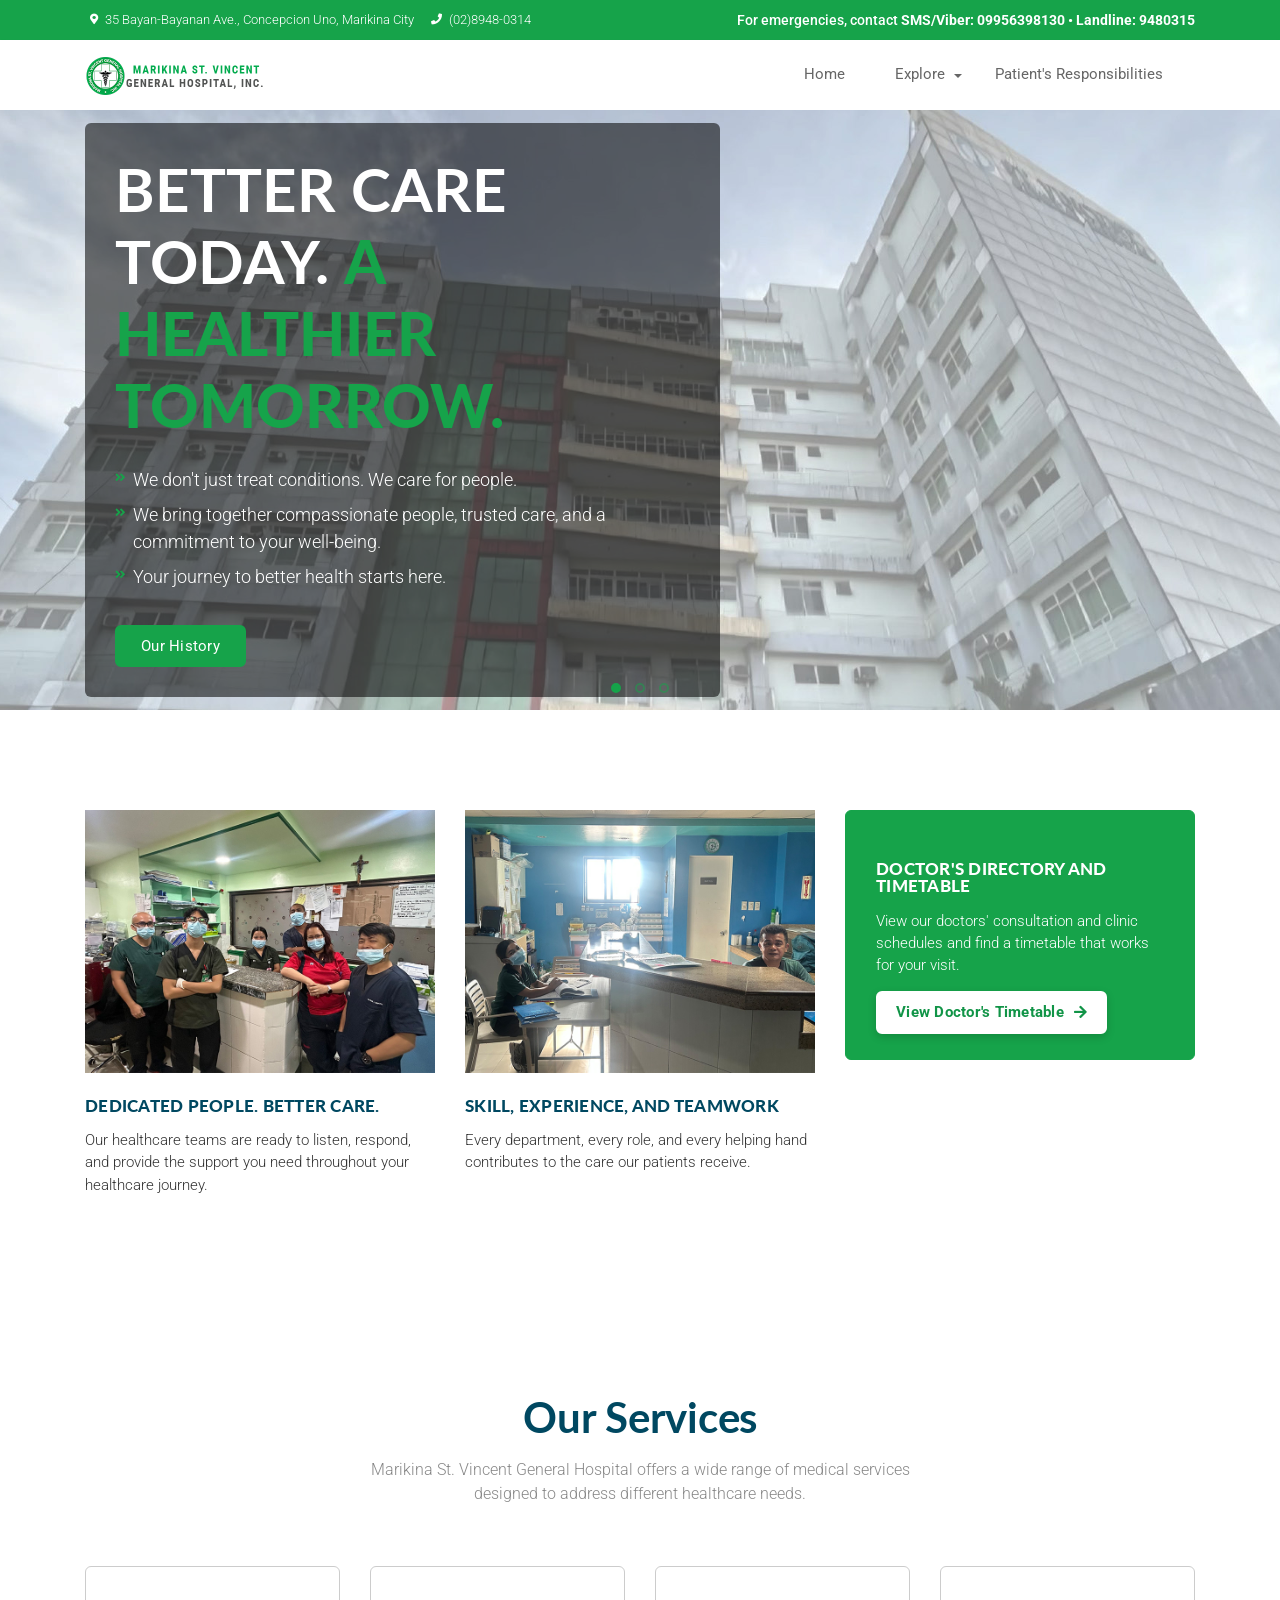
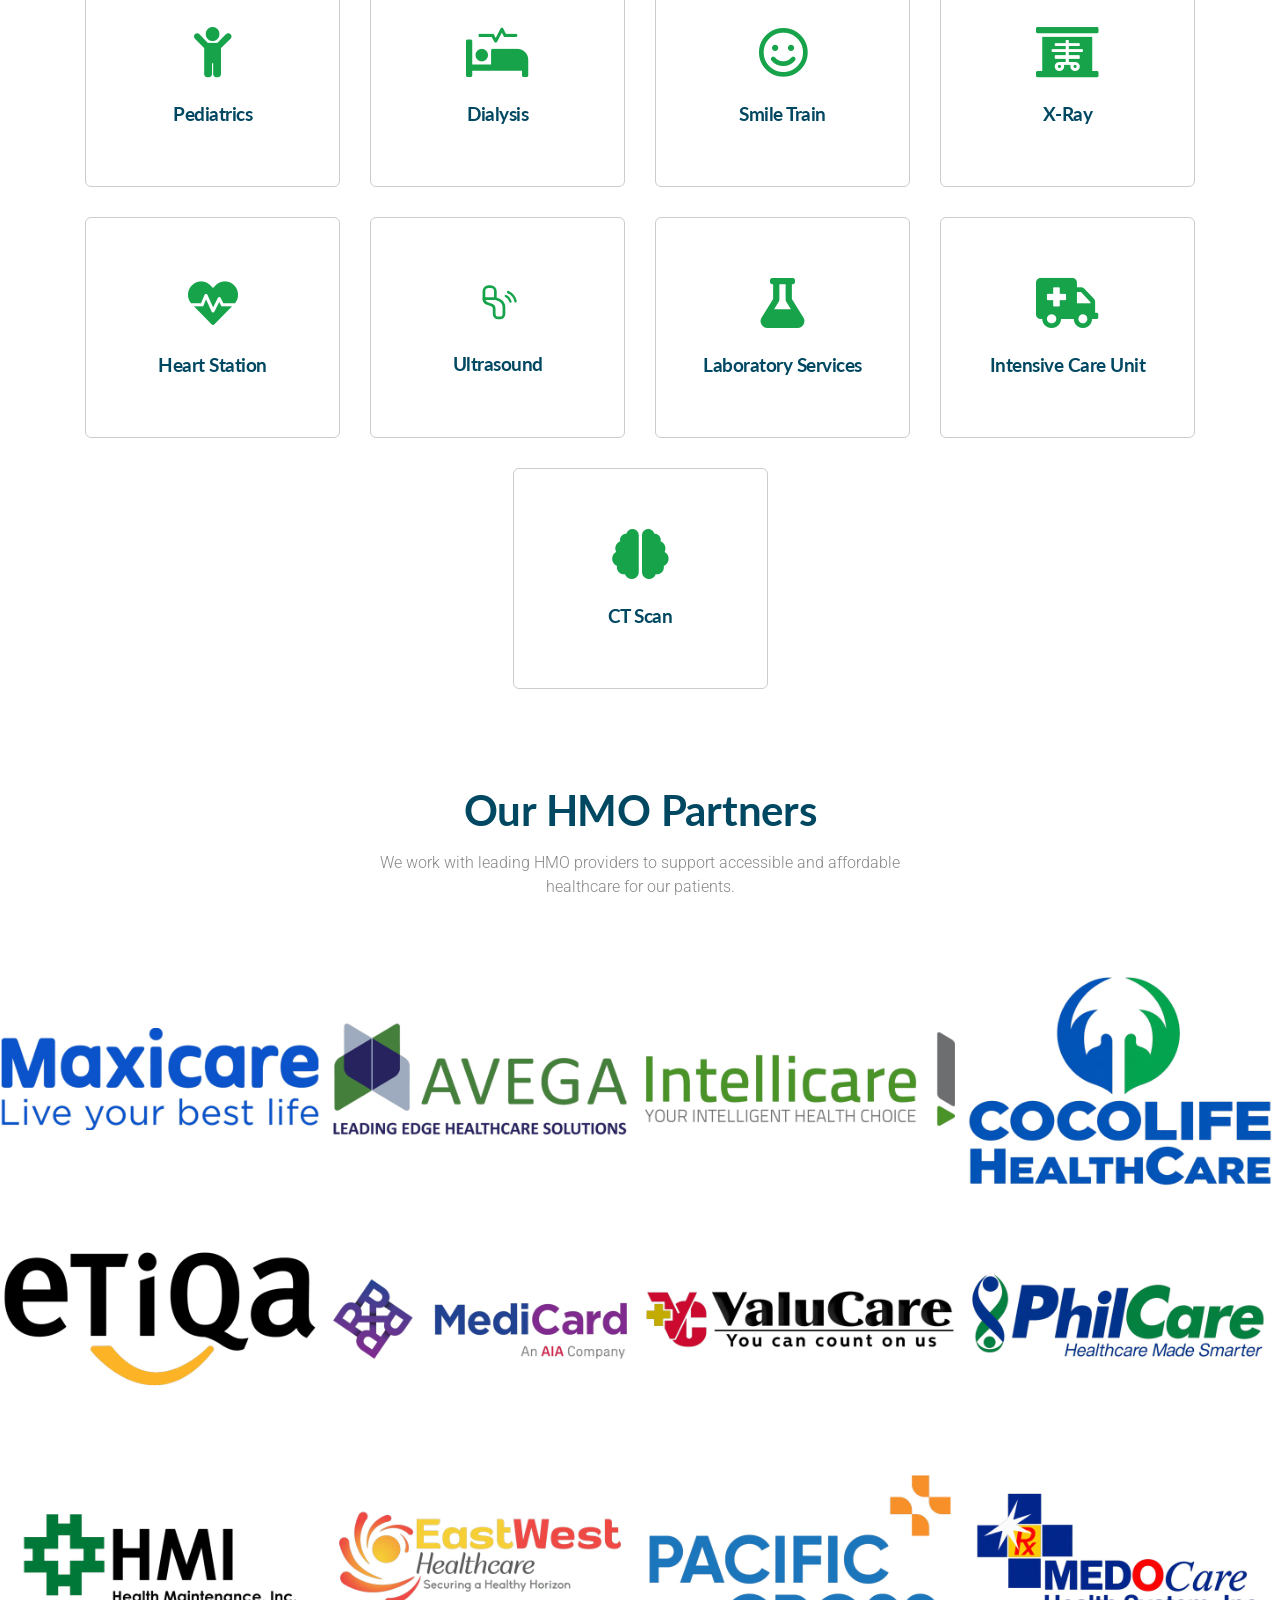
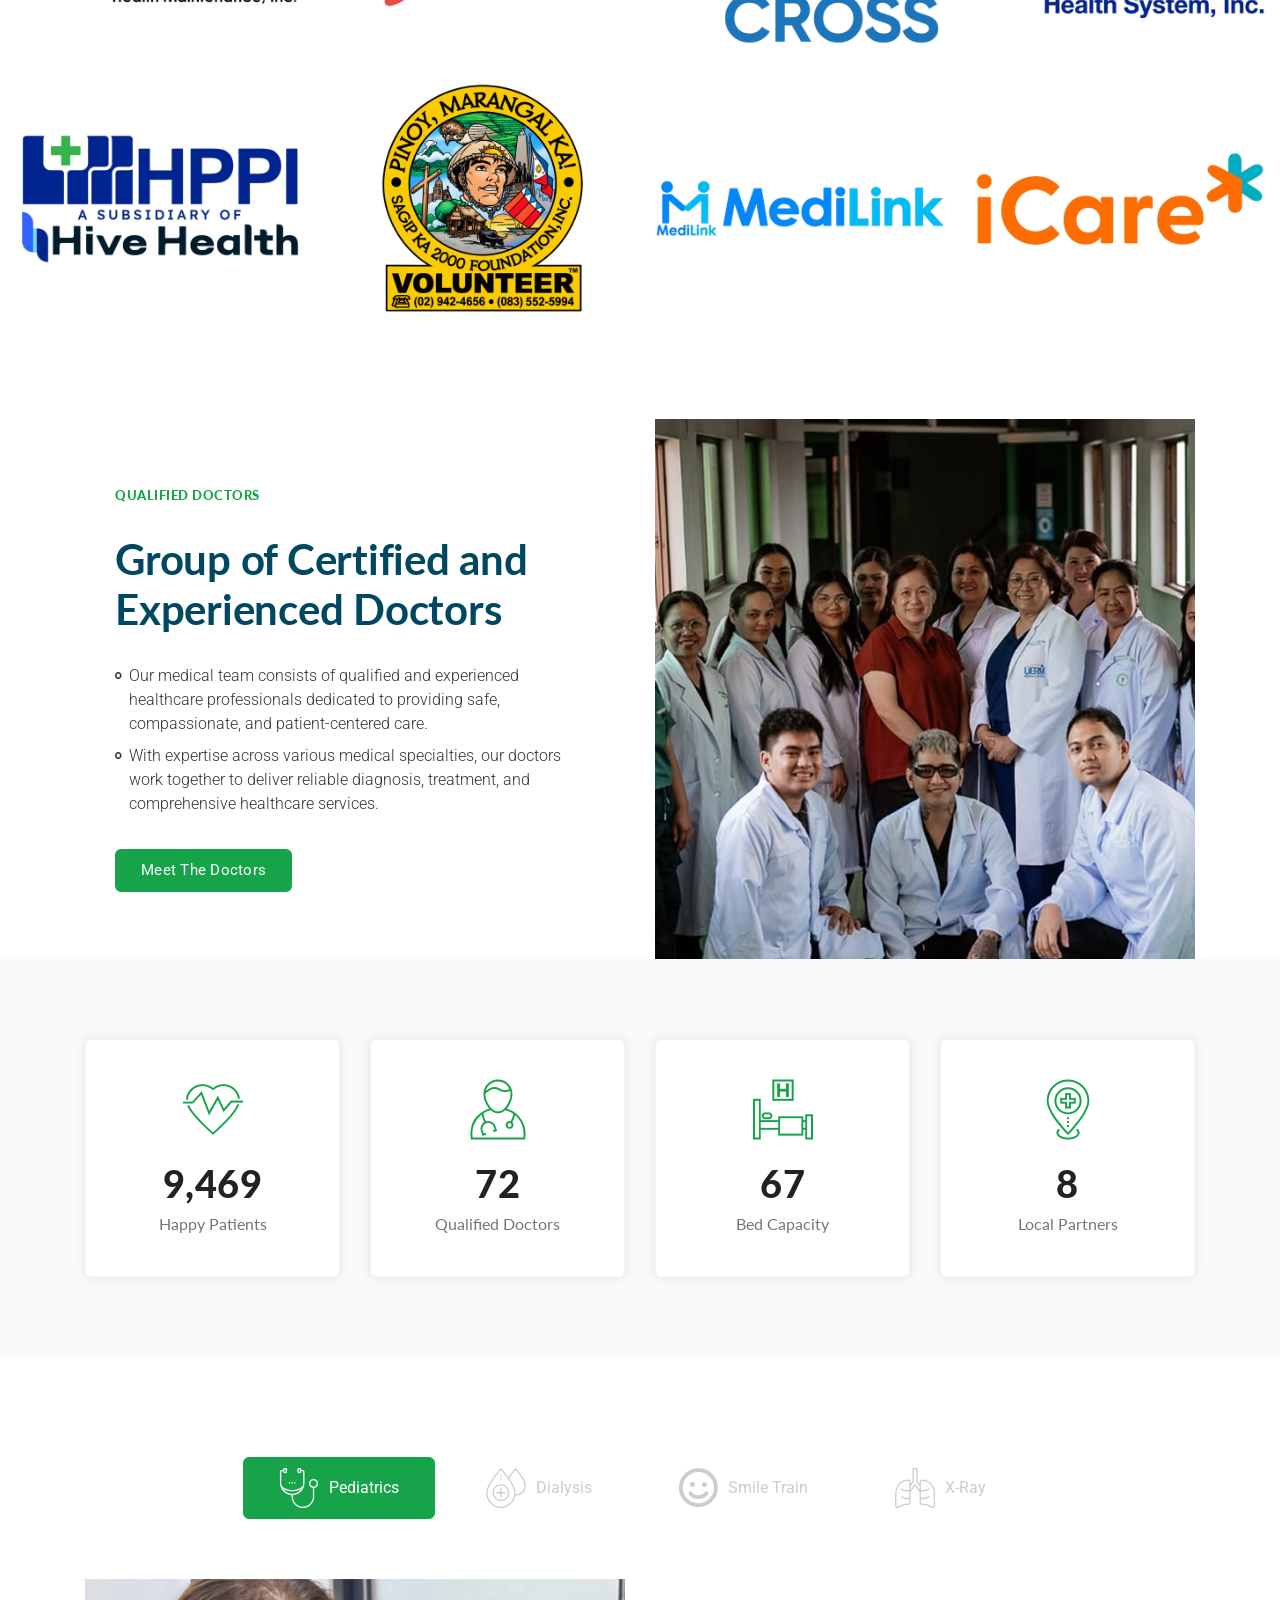
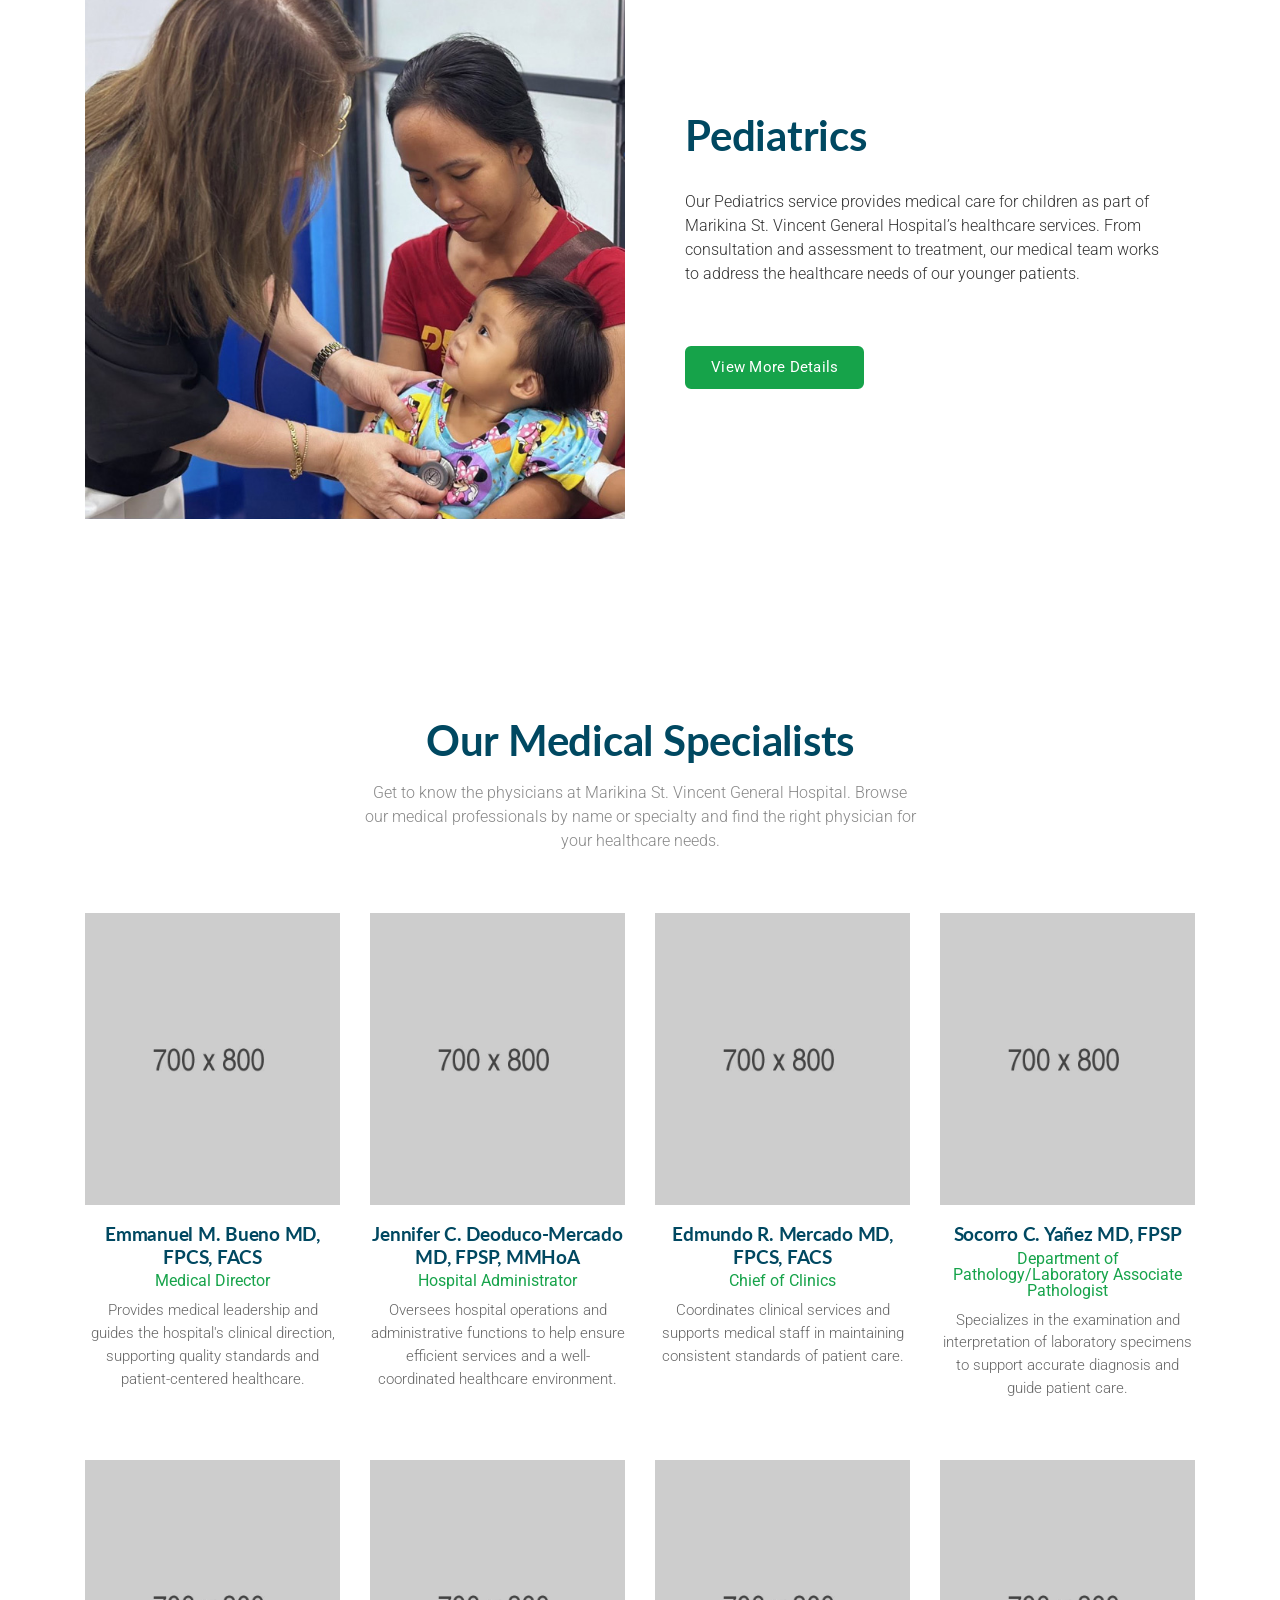
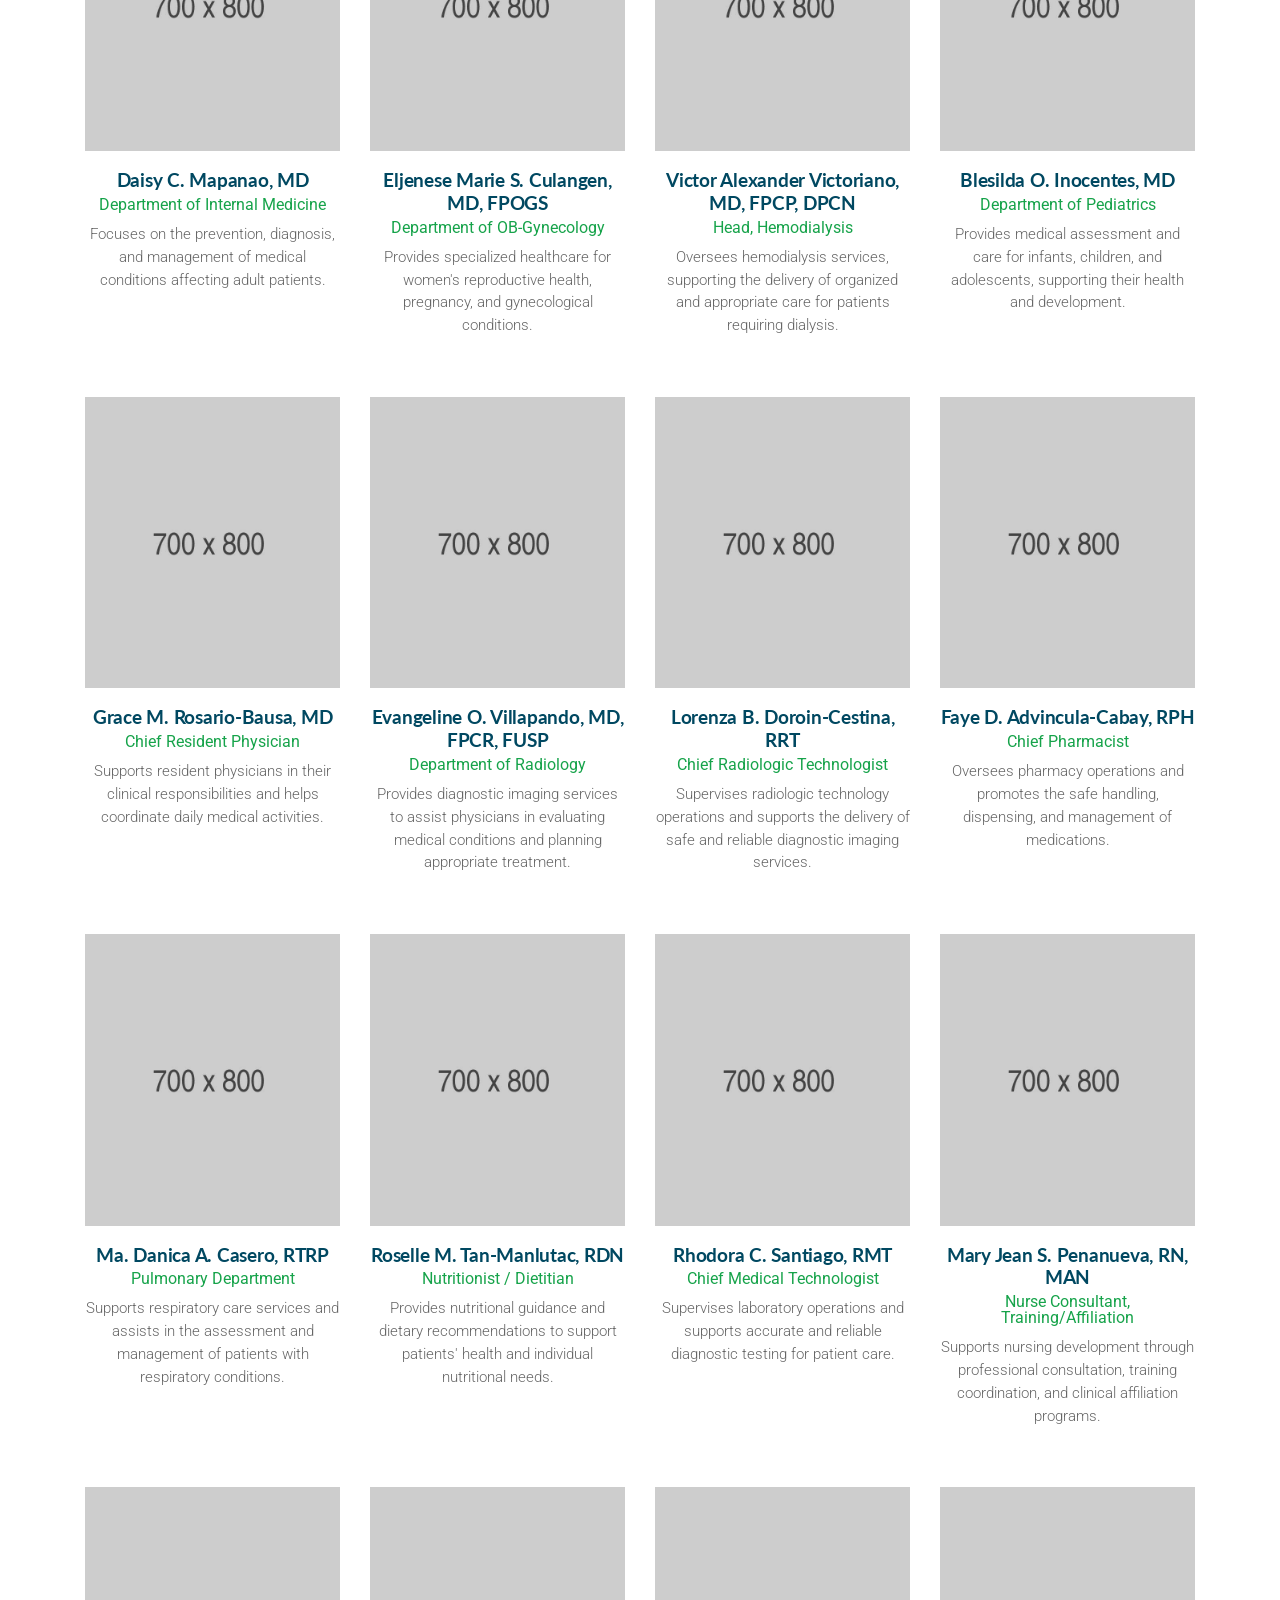
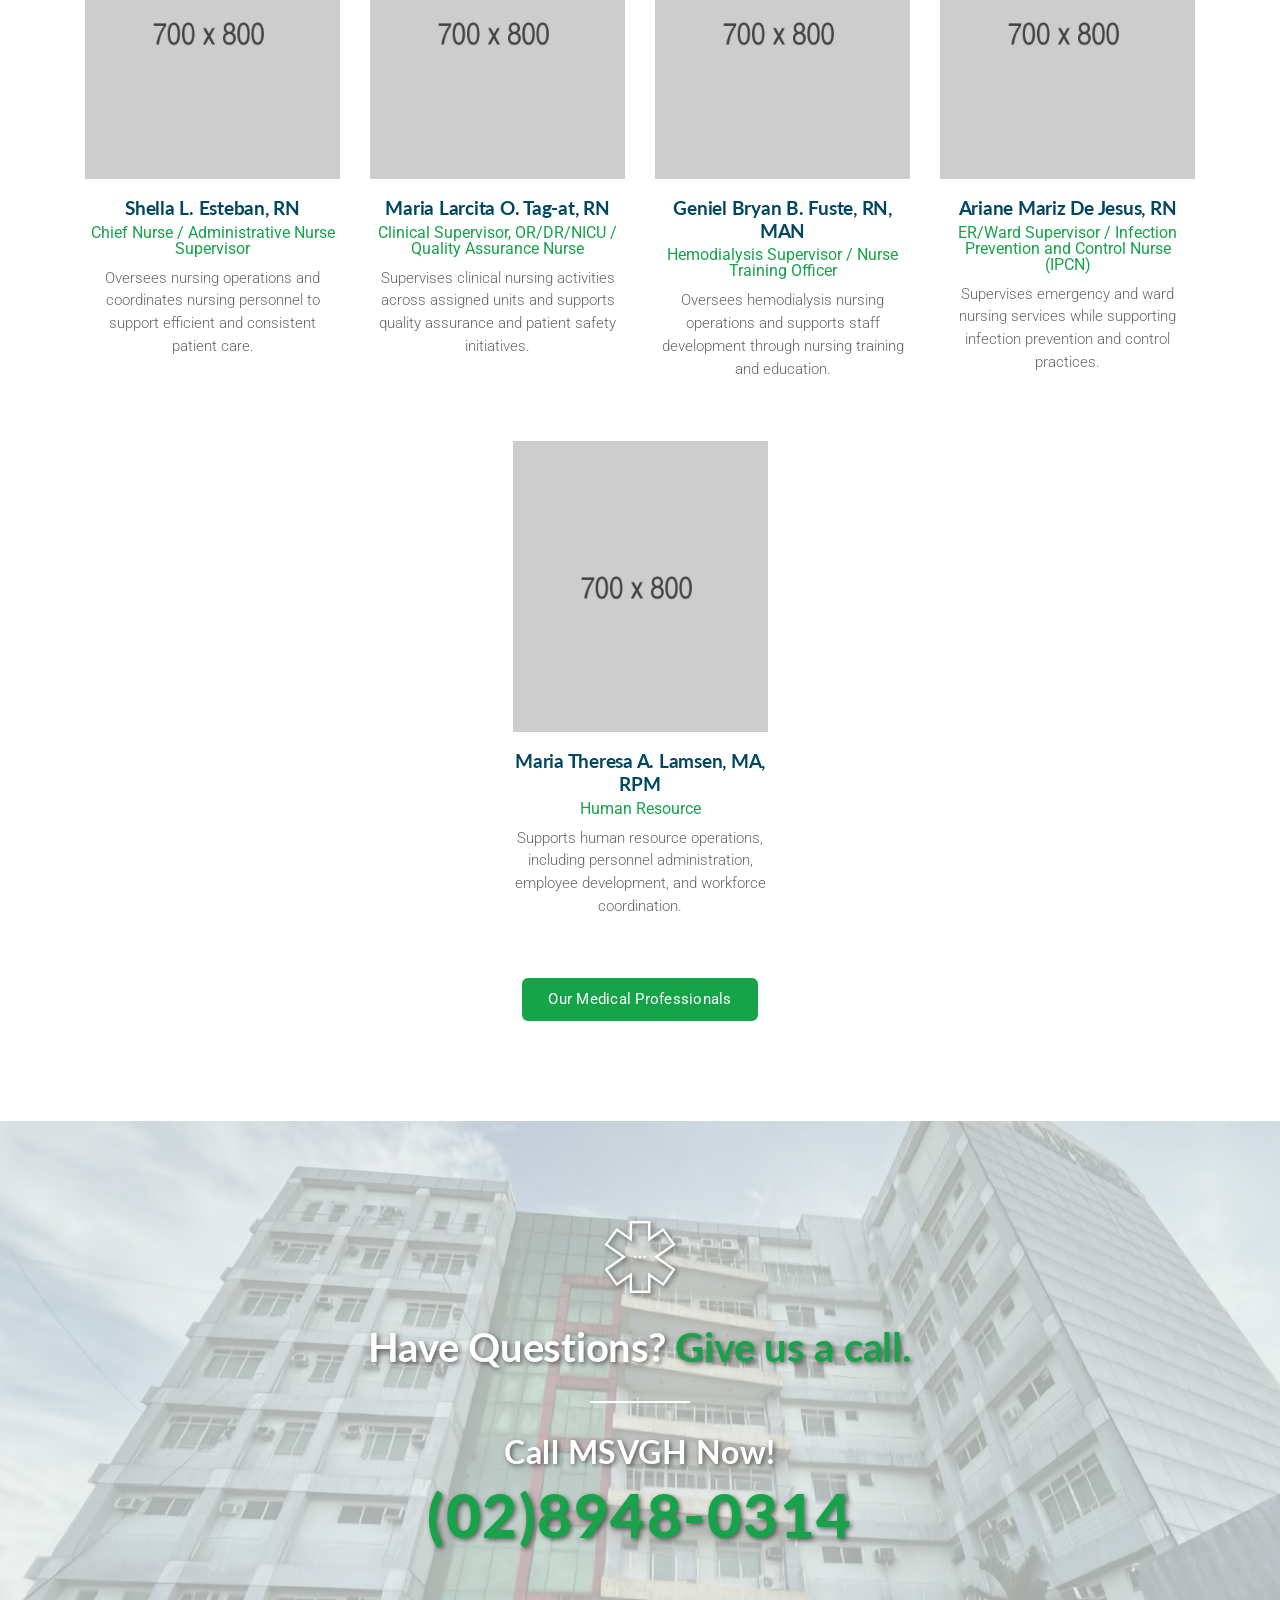
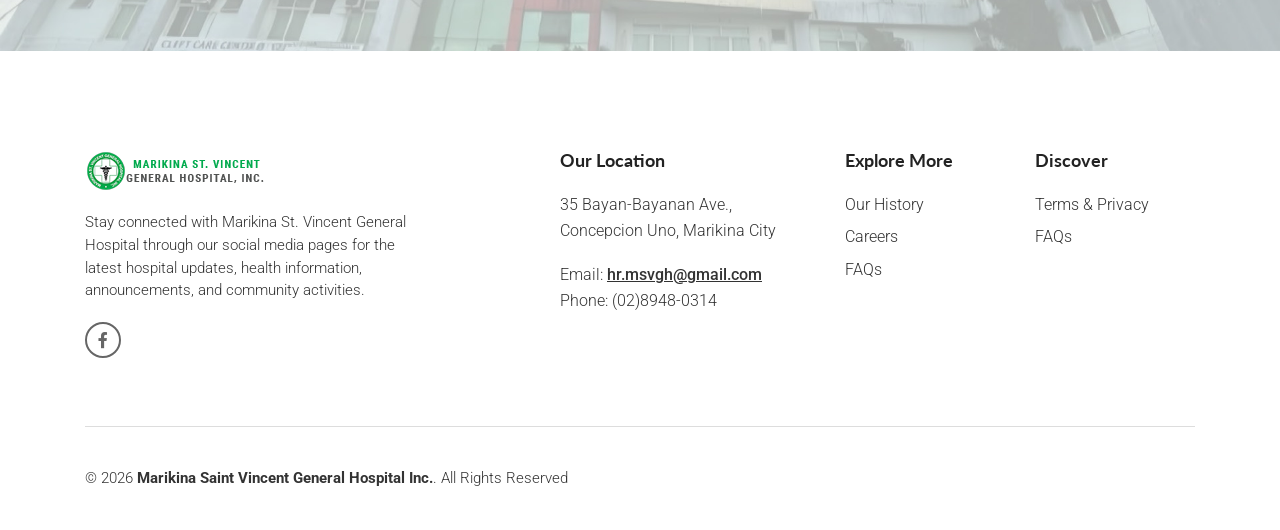
==== index.html @ cf000d10 "V1" ====
<!DOCTYPE html>

<html lang="en">




	<head>

		<meta charset="utf-8">
		<meta http-equiv="X-UA-Compatible" content="IE=edge"/>
		
		<meta name="description" content="Marikina St. Vincent General Hospital Inc. - Quality, affordable, effective, and accessible healthcare in Marikina City.">
		
		<meta name="viewport" content="width=device-width, initial-scale=1.0"/>
				
  		<!-- SITE TITLE -->
		<title>MSVGH - Marikina Saint Vincent General Hospital Inc. Home Page</title>
							
		<!-- FAVICON AND TOUCH ICONS  -->
		<link rel="shortcut icon" href="images/website logo.PNG" type="image/x-icon">
		<link rel="icon" href="images/website logo.PNG" type="image/x-icon">
		<link rel="apple-touch-icon" sizes="152x152" href="images/apple-touch-icon-152x152.png">
		<link rel="apple-touch-icon" sizes="120x120" href="images/apple-touch-icon-120x120.png">
		<link rel="apple-touch-icon" sizes="76x76" href="images/apple-touch-icon-76x76.png">
		<link rel="apple-touch-icon" href="images/apple-touch-icon.png">

		<!-- GOOGLE FONTS -->
		<link href="https://fonts.googleapis.com/css?family=Roboto:300,400,500,700,900" rel="stylesheet"> 	
		<link href="https://fonts.googleapis.com/css?family=Lato:400,700,900" rel="stylesheet"> 

		<!-- BOOTSTRAP CSS -->
		<link href="css/bootstrap.min.css" rel="stylesheet">
				
		<!-- FONT ICONS -->
		<link href="https://use.fontawesome.com/releases/v5.7.2/css/all.css" integrity="sha384-fnmOCqbTlWIlj8LyTjo7mOUStjsKC4pOpQbqyi7RrhN7udi9RwhKkMHpvLbHG9Sr" rel="stylesheet" crossorigin="anonymous">		
		<link href="css/flaticon.css" rel="stylesheet">

		<!-- PLUGINS STYLESHEET -->
		<link href="css/menu.css" rel="stylesheet">	
		<link id="effect" href="css/dropdown-effects/fade-down.css" media="all" rel="stylesheet">
		<link href="css/magnific-popup.css" rel="stylesheet">	
		<link href="css/owl.carousel.min.css" rel="stylesheet">
		<link href="css/owl.theme.default.min.css" rel="stylesheet">
		<link href="css/animate.css" rel="stylesheet">
		<link href="css/jquery.datetimepicker.min.css" rel="stylesheet">
				
		<!-- TEMPLATE CSS -->
		<link href="css/style.css" rel="stylesheet">
		
		<!-- RESPONSIVE CSS -->
		<link href="css/responsive.css" rel="stylesheet"> 
	
	
<style id="msvgh-service-icons">
.sbox-2-icon i,
.sbox-2-icon span,
.sbox-2-icon svg {
    color: #16a34a;
    font-size: 50px;
    line-height: 1;
}
</style>

	
<style id="msvgh-service-box-equal-height">
.sbox-2 {
    height: 221px;
    box-sizing: border-box;
}

.sbox-2-icon svg {
    width: 50px;
    height: 50px;
    display: inline-block;
    vertical-align: middle;
    stroke: currentColor;
}
</style>

	
<style id="msvgh-smile-train-tab-icon-size">
#tab3-list i.far.fa-smile {
    float: left;
    margin-top: -8px;
    margin-right: 10px;
    font-size: 2.5rem;
    line-height: 1 !important;
}
</style>


	<style id="msvgh-timetable-button">
		.abox-4-table .timetable-button {
			display: inline-flex;
			align-items: center;
			justify-content: center;
			gap: 10px;
			padding: 12px 18px;
			background: #ffffff;
			color: #119447 !important;
			border: 2px solid #ffffff;
			border-radius: 6px;
			font-weight: 700;
			text-decoration: none;
			box-shadow: 0 3px 8px rgba(0, 0, 0, 0.16);
			transition: background-color 0.2s ease, color 0.2s ease, transform 0.2s ease, box-shadow 0.2s ease;
		}
		.abox-4-table .timetable-button:hover,
		.abox-4-table .timetable-button:focus {
			background: #087a38;
			color: #ffffff !important;
			border-color: #ffffff;
			transform: translateY(-2px);
			box-shadow: 0 5px 12px rgba(0, 0, 0, 0.22);
		}
		.abox-4-table .timetable-button:focus-visible {
			outline: 3px solid #ffffff;
			outline-offset: 3px;
		}
	</style>

	</head>




	<body>




		<!-- PRELOADER SPINNER
		============================================= -->	
		<div id="loader-wrapper">
			<div id="loader"><div class="loader-inner"></div></div>
		</div>




		<!-- PAGE CONTENT
		============================================= -->	
		<div id="page" class="page">




			<!-- HEADER
			============================================= -->
			<header id="header" class="header">


				<!-- MOBILE HEADER -->
			    <div class="wsmobileheader clearfix">
			    	<a id="wsnavtoggle" class="wsanimated-arrow"><span></span></a>
			    	<span class="smllogo"><img src="images/logo.png" width="180" height="40" alt="mobile-logo"/></span>
			    	<a href="tel:123456789" class="callusbtn"><i class="fas fa-phone"></i></a>
			 	</div>


			 	<!-- HEADER STRIP -->
			 	<div class="headtoppart bg-blue clearfix">
			    	<div class="headerwp clearfix">

			    		<!-- Address -->
			     		<div class="headertopleft">			     			
			        		<div class="address clearfix"><span><i class="fas fa-map-marker-alt"></i>35 Bayan-Bayanan Ave., Concepcion Uno, Marikina City </span> <a href="tel:028948-0314" class="callusbtn"><i class="fas fa-phone"></i>(02)8948-0314</a>
			            	</div>
			     		</div>

			     		<!-- Social Links -->
					    <div class="headertopright">
					    	<a class="googleicon" title="Google" href="#"><i class="fab fa-google"></i> <span class="mobiletext02">Google</span></a>
					        <a class="linkedinicon" title="Linkedin" href="#"><i class="fab fa-linkedin-in"></i> <span class="mobiletext02">Linkedin</span></a>
					        <a class="twittericon" title="Twitter" href="#"><i class="fab fa-twitter"></i> <span class="mobiletext02">Twitter</span></a>
					        <a class="facebookicon" title="Facebook" href="#"><i class="fab fa-facebook-f"></i> <span class="mobiletext02">Facebook</span></a>
				      	</div>

				    </div>
			  	</div>	<!-- END HEADER STRIP -->


			  	<!-- NAVIGATION MENU -->
			  	<div class="wsmainfull menu clearfix">
    				<div class="wsmainwp clearfix">

    					<!-- LOGO IMAGE -->
    					<!-- For Retina Ready displays take a image with double the amount of pixels that your image will be displayed (e.g 360 x 80 pixels) -->
    					<div class="desktoplogo"><a href="index.html"><img src="images/logo.png"  width="180" height="40" alt="header-logo"></a></div>

    					<!-- MAIN MENU -->
      					<nav class="wsmenu clearfix">
        					<ul class="wsmenu-list">


        						<!-- DROPDOWN MENU -->
					        	<li aria-haspopup="true"><a href="index.html">Home </a>
					           		
					          	</li>	<!-- END DROPDOWN MENU -->


					          	<!-- PAGES -->
					          	<li aria-haspopup="true"><a href="#">Explore <span class="wsarrow"></span></a>
            						<div class="wsmegamenu clearfix">
             							<div class="container">
               								<div class="row">

               									<!-- MEGAMENU LINKS -->
               									<ul class="col-lg-3 col-md-12 col-xs-12 link-list">
								                    
								                    <li><a href="index.html">Home</a></li>
								                    <li><a href="history.html">History</a></li>
								                    <li><a href="mission-vision.html">Mission &amp; Vision</a></li>
								                </ul>

								                <!-- MEGAMENU LINKS -->
               									<ul class="col-lg-3 col-md-12 col-xs-12 link-list">
								                    
								                    <li><a href="all-services.html">All Services</a></li>
								                    <li><a href="all-doctors.html">All Doctors</a></li>
								                    <li><a href="doctors-timetable.html">Doctors Timetable</a></li>
								                </ul>

								                <!-- MEGAMENU LINKS -->
               									<ul class="col-lg-3 col-md-12 col-xs-12 link-list">
								                   
								                    <li><a href="accreditations.html">Accreditations</a></li>
								                    <li><a href="applications.html">Applications</a></li>
								                    <li><a href="faqs.html">FAQs</a></li>
								                </ul>

								                <!-- MEGAMENU LINKS -->
               									<ul class="col-lg-3 col-md-12 col-xs-12 link-list">
								                   
								                    <li><a href="contact us.html">Contact Us</a></li>
								                    <li><a href="terms.html">Terms</a></li>
								                </ul>

							                </div>  <!-- End row -->	
							            </div>  <!-- End container -->	
							        </div>  <!-- End wsmegamenu -->	
							    </li>	<!-- END PAGES -->


					          	


					          	

							    
							    <!-- SIMPLE NAVIGATION LINK -->
							    <li class="nl-simple" aria-haspopup="true"><a href="terms.html">Patient's Responsibilities</a></li>

							    <!-- NAVIGATION MENU BUTTON -->
							   


        					</ul>
        				</nav>	<!-- END MAIN MENU -->

    				</div>
    			</div>	<!-- END NAVIGATION MENU -->


			</header>	<!-- END HEADER -->




			<!-- HERO-2
			============================================= -->	
			<section id="hero-2" class="hero-section division">


				<!-- SLIDER -->
				<div class="slider blue-nav">
			    	<ul class="slides">


				     	<!-- SLIDE #1 -->
				      	<li id="slide-1">

					        <!-- Background Image -->
				        	<img src="images/slider/slide-1.jpg" alt="slide-background">

							<!-- Image Caption -->
		       				<div class="caption d-flex align-items-center left-align">
		       					<div class="container">
		       						<div class="row">
		       							<div class="col-md-9 col-lg-7">
		       								<div class="caption-txt">

						       					<!-- Title -->
						       					<h2 class="steelblue-color">BETTER CARE TODAY. <span class="blue-color">A HEALTHIER TOMORROW.</span></h2>

						       					<!-- Option Box #1 -->
												<div class="box-list">							
													<div class="box-list-icon blue-color"><i class="fas fa-angle-double-right"></i></div>
													<p class="p-md">We don't just treat conditions. We care for people.
													</p>						
												</div>

												<!-- Option Box #2 -->
												<div class="box-list">	
													<div class="box-list-icon blue-color"><i class="fas fa-angle-double-right"></i></div>
													<p class="p-md">We bring together compassionate people, trusted care, and a commitment to your well-being.</p>		
												</div>

												<!-- Option Box #3 -->
												<div class="box-list mb-15">	
													<div class="box-list-icon blue-color"><i class="fas fa-angle-double-right"></i></div>
													<p class="p-md">Your journey to better health starts here.
													</p>		
												</div>
									          	
												<!-- Button -->
												<a href="history.html" class="btn btn-blue blue-hover">Our History</a>

											</div>
										</div>
									</div>  <!-- End row -->
								</div>  <!-- End container -->
					        </div>	<!-- End Image Caption -->

					    </li>	<!-- END SLIDE #1 -->


				      	<!-- SLIDE #2 -->
				      	<li id="slide-2">

				        	<!-- Background Image -->
				        	<img src="images/slider/slide-2.jpg" alt="slide-background">

							<!-- Image Caption -->
	        				<div class="caption d-flex align-items-center right-align">
	        					<div class="container">
		       						<div class="row">
		       							<div class="col-md-9 col-lg-7 offset-md-3 offset-lg-5">
		       								<div class="caption-txt">

					        					<!-- Title -->
								         	 	<h2 class="steelblue-color"><span class="blue-color">MORE THAN A TREATMENT.</span> A COMMITMENT TO YOU.</h2>
									          	
									          	<!-- Text -->
												<p class="p-md">Because great healthcare isn't only about treating what's wrong. It's about making people feel seen, understood, and cared for.
												</p>

												

											</div>	
				         				</div>
									</div>  <!-- End row -->
								</div>  <!-- End container -->
					        </div>	<!-- End Image Caption -->

				     	</li>	<!-- END SLIDE #2 -->


				     	<!-- SLIDE #3 -->
				      	<li id="slide-3">

				      		<!-- Background Image -->
				        	<img src="images/slider/slide-3.jpg" alt="slide-background">

				        	<!-- Image Caption -->
		       			 	<div class="caption d-flex align-items-center left-align">
		       			 		<div class="container">
		       						<div class="row">
		       							<div class="col-md-9 col-lg-7">
		       								<div class="caption-txt white-color">

						       			 		<!-- Title -->
									        	<h2>Quality Care. Compassionate Service. <span>A Commitment to All.</span></h2>

				                                <!-- CONTENT BOX #1 -->
												<div class="box-list">							
													<div class="box-list-icon"><i class="fas fa-genderless"></i></div>
													<p class="p-md">At Marikina St. Vincent General Hospital, we believe that quality healthcare should be accessible, effective, and centered on the people we serve. We put our patients first, providing care with compassion, professionalism, and respect.

Through continuous improvement and teamwork, we strive to strengthen the quality of our services and create a healthcare experience that our patients can trust. Every patient deserves care that listens, responds, and puts their well-being first.

Marikina St. Vincent General Hospital, where better care begins with putting people first.
													</p>							
												</div>
													
												

											</div>
					        			</div>
									</div>  <!-- End row -->
								</div>  <!-- End container -->
					        </div>	<!-- End Image Caption -->

				     	</li>	<!-- END SLIDE #3 -->

				    </ul>
			  	</div>	<!-- END SLIDER -->


			</section>	<!-- END HERO-2 -->




			<!-- ABOUT-4
			============================================= -->
			<section id="about-4" class="wide-60 about-section division">
				<div class="container">
					<div class="row">


						<!-- ABOUT BOX #1 -->
						<div class="col-lg-4">
							<div class="abox-4 mb-40 wow fadeInUp" data-wow-delay="0.4s">

								<!-- Image -->
								<img class="img-fluid" src="images/quality_care_800x600.jpg" alt="about-image" />	
									
								<!-- Text -->
								<div class="abox-4-txt">

									<!-- Title -->
									<h5 class="h5-xs steelblue-color"><a href="all-services.html">DEDICATED PEOPLE. BETTER CARE.</a></h5>

									<!-- Text -->
									<p>Our healthcare teams are ready to listen, respond, and provide the support you need throughout your healthcare journey.
									</p>
								</div>

							</div>
						</div>


						<!-- ABOUT BOX #2 -->
						<div class="col-lg-4">
							<div class="abox-4 mb-40 wow fadeInUp" data-wow-delay="0.6s">

								<!-- Image -->
								<img class="img-fluid" src="images/emergency_help_800x600.jpg" alt="about-image" />	
									
								<!-- Text -->
								<div class="abox-4-txt">

									<!-- Title -->
									<h5 class="h5-xs steelblue-color"><a href="all-services.html">Skill, Experience, And Teamwork</a></h5>

									<!-- Text -->
									<p>Every department, every role, and every helping hand contributes to the care our patients receive.
									</p>
								</div>

							</div>
						</div>


						<!-- ABOUT BOX #3 -->
						<div class="col-lg-4">
							<div class="abox-4 abox-4-table blue-table mb-40 wow fadeInUp" data-wow-delay="0.6s">

								<!-- Title -->
								<h5 class="h5-sm">Doctor's Directory and Timetable</h5>

								<!-- Text -->
								<p>View our doctors' consultation and clinic schedules and find a timetable that works for your visit.
								</p>

								<!-- Timetable Button -->
								<a href="doctors-timetable.html" class="btn mt-15 timetable-button">View Doctor's Timetable <i class="fas fa-arrow-right" aria-hidden="true"></i></a>

							</div>
						</div>


					</div>    <!-- End row -->
				</div>	   <!-- End container -->	
			</section>	<!-- END ABOUT-4 -->




			




			<!-- SERVICES-2
			============================================= -->
			<section id="services-2" class="wide-70 services-section division">
				<div class="container">


					<!-- SECTION TITLE -->	
					<div class="row">	
						<div class="col-lg-10 offset-lg-1 section-title">		

							<!-- Title 	-->	
							<h3 class="h3-md steelblue-color">Our Services</h3>	

							<!-- Text -->
							<p>Marikina St. Vincent General Hospital offers a wide range of medical services designed to address different healthcare needs.
							</p>
										
						</div> 
					</div>


			 		<div class="row">


			 			<!-- SERVICE BOX #1 -->
						<div class="col-sm-6 col-lg-3">
							<div class="sbox-2 wow fadeInUp" data-wow-delay="0.4s">
								<a href="all-services.html#tab-1">	
								
									<!-- Icon  -->
									<div class="sbox-2-icon icon-xl">
										<i class="fas fa-child" aria-hidden="true"></i>
									</div>
		
									<!-- Title -->
									<h5 class="h5-sm sbox-2-title steelblue-color">Pediatrics</h5>

								</a>
							</div>							
						</div>


						<!-- SERVICE BOX #2 -->
						<div class="col-sm-6 col-lg-3">
							<div class="sbox-2 wow fadeInUp" data-wow-delay="0.6s">
								<a href="all-services.html#tab-2">	
								
									<!-- Icon  -->
									<div class="sbox-2-icon icon-xl">
										<i class="fas fa-procedures" aria-hidden="true"></i>
									</div>
		
									<!-- Title -->
									<h5 class="h5-sm sbox-2-title steelblue-color">Dialysis</h5>

								</a>
							</div>							
						</div>


						<!-- SERVICE BOX #3 -->
						<div class="col-sm-6 col-lg-3">
							<div class="sbox-2 wow fadeInUp" data-wow-delay="0.8s">
								<a href="all-services.html#tab-3">	
								
									<!-- Icon  -->
									<div class="sbox-2-icon icon-xl">
										<i class="far fa-smile" aria-hidden="true"></i>
									</div>
		
									<!-- Title -->
									<h5 class="h5-sm sbox-2-title steelblue-color">Smile Train</h5>

								</a>
							</div>							
						</div>


						<!-- SERVICE BOX #4 -->
						<div class="col-sm-6 col-lg-3">
							<div class="sbox-2 wow fadeInUp" data-wow-delay="1s">
								<a href="all-services.html#tab-4">	
								
									<!-- Icon  -->
									<div class="sbox-2-icon icon-xl">
										<i class="fas fa-x-ray" aria-hidden="true"></i>
									</div>
		
									<!-- Title -->
									<h5 class="h5-sm sbox-2-title steelblue-color">X-Ray</h5>

								</a>
							</div>							
						</div>


						<!-- SERVICE BOX #5 -->
						<div class="col-sm-6 col-lg-3">
							<div class="sbox-2 wow fadeInUp" data-wow-delay="0.4s">
								<a href="all-services.html#tab-5">	
								
									<!-- Icon  -->
									<div class="sbox-2-icon icon-xl">
										<i class="fas fa-heartbeat" aria-hidden="true"></i>
									</div>
		
									<!-- Title -->
									<h5 class="h5-sm sbox-2-title steelblue-color">Heart Station</h5>

								</a>
							</div>							
						</div>


						<!-- SERVICE BOX #6 -->
						<div class="col-sm-6 col-lg-3">
							<div class="sbox-2 wow fadeInUp" data-wow-delay="0.6s">
								<a href="all-services.html#tab-6">	
								
									<!-- Icon  -->
									<div class="sbox-2-icon icon-xl">
                                        <svg viewBox="0 0 64 64" aria-hidden="true" focusable="false">
                                            <path d="M20 11c-3.3 0-6 2.7-6 6v9.5c0 2.8 1.8 5.3 4.4 6.2l5.4 1.9c2 .7 3.3 2.6 3.3 4.7V46c0 2.8 2.2 5 5 5h2.5c2.8 0 5-2.2 5-5v-8.2c0-4.3-2.7-8.2-6.8-9.9l-4.2-1.7V17c0-3.3-2.7-6-6-6H20z"
                                                  fill="none" stroke="currentColor" stroke-width="3.5" stroke-linecap="round" stroke-linejoin="round"/>
                                            <path d="M14 26.5h12.5" fill="none" stroke="currentColor" stroke-width="3.5" stroke-linecap="round"/>
                                            <path d="M45 18c5.2 2.4 8.5 6.7 9.5 12"
                                                  fill="none" stroke="currentColor" stroke-width="3" stroke-linecap="round"/>
                                            <path d="M42 23c3.2 1.5 5.2 4.1 5.9 7.2"
                                                  fill="none" stroke="currentColor" stroke-width="3" stroke-linecap="round"/>
                                        </svg></div>
		
									<!-- Title -->
									<h5 class="h5-sm sbox-2-title steelblue-color">Ultrasound</h5>

								</a>
							</div>							
						</div>


						<!-- SERVICE BOX #7 -->
						<div class="col-sm-6 col-lg-3">
							<div class="sbox-2 wow fadeInUp" data-wow-delay="0.8s">
								<a href="all-services.html#tab-7">	
								
									<!-- Icon  -->
									<div class="sbox-2-icon icon-xl">
										<i class="fas fa-flask" aria-hidden="true"></i>
									</div>
		
									<!-- Title -->
									<h5 class="h5-sm sbox-2-title steelblue-color">Laboratory Services</h5>

								</a>
							</div>							
						</div>


						<!-- SERVICE BOX #8 -->
						<div class="col-sm-6 col-lg-3">
							<div class="sbox-2 wow fadeInUp" data-wow-delay="1s">
								<a href="all-services.html#tab-8">		
								
									<!-- Icon  -->
									<div class="sbox-2-icon icon-xl">
										<i class="fas fa-ambulance" aria-hidden="true"></i>
									</div>
		
									<!-- Title -->
									<h5 class="h5-sm sbox-2-title steelblue-color">Intensive Care Unit</h5>

								</a>
							</div>							
						</div>


						<!-- SERVICE BOX #9 -->
						<div class="col-sm-6 col-lg-3 mx-auto">
							<div class="sbox-2 wow fadeInUp" data-wow-delay="0.4s">
								<a href="all-services.html#tab-9">
									<!-- Icon -->
									<div class="sbox-2-icon icon-xl">
										<i class="fas fa-brain" aria-hidden="true"></i>
									</div>

									<!-- Title -->
									<h5 class="h5-sm sbox-2-title steelblue-color">CT Scan</h5>
								</a>
							</div>
						</div>

			 		</div>	   <!-- End row -->		


			 	</div>	   <!-- End container -->		
			</section>	<!-- END SERVICES-2 -->




			




			




			<!-- GALLERY-1
			============================================= -->
			<div id="gallery-1" class="gallery-section division">	


				<!-- SECTION TITLE -->	
				<div class="container">
					<div class="row">	
						<div class="col-lg-10 offset-lg-1 section-title">		

							<!-- Title 	-->	
							<h3 class="h3-md steelblue-color">Our HMO Partners</h3>	

							<!-- Text -->
							<p>We work with leading HMO providers to support accessible and affordable healthcare for our patients.
							</p>
										
						</div> 
					</div>
				</div>


				<!-- GALLERY IMAGES -->
				<div class="row gallery-items-list">							
								
							  
					<!-- IMAGE #1 -->
					<div class="col-md-6 col-lg-3 gallery-item">
						<div class="hover-overlay"> 

							<!-- Gallery Image -->
							<img class="img-fluid" src="images/gallery/image-1.jpg" alt="gallery-image" />			
							<div class="item-overlay"></div>				
									
							<!-- Image Zoom -->		
							<div class="image-zoom">
								<a class="image-link" href="images/gallery/image-1.jpg" title=""><i class="fas fa-search-plus"></i></a>
							</div> 

						</div>
					</div>
										
													 
					<!-- IMAGE #2 -->
					<div class="col-md-6 col-lg-3 gallery-item">
						<div class="hover-overlay"> 

							<!-- Gallery Image -->
							<img class="img-fluid" src="images/gallery/image-2.jpg" alt="gallery-image" />			
							<div class="item-overlay"></div>				
									
							<!-- Image Zoom -->		
							<div class="image-zoom">
								<a class="image-link" href="images/gallery/image-2.jpg" title=""><i class="fas fa-search-plus"></i></a>
							</div> 

						</div>
					</div>
											
									
					<!-- IMAGE #3 -->
					<div class="col-md-6 col-lg-3 gallery-item">
						<div class="hover-overlay"> 

							<!-- Gallery Image -->
							<img class="img-fluid" src="images/gallery/image-3.jpg" alt="gallery-image" />			
							<div class="item-overlay"></div>				
									
							<!-- Image Zoom -->		
							<div class="image-zoom">
								<a class="image-link" href="images/gallery/image-3.jpg" title=""><i class="fas fa-search-plus"></i></a>
							</div> 

						</div>
					</div>
										
																
					<!-- IMAGE #4 -->
					<div class="col-md-6 col-lg-3 gallery-item">
						<div class="hover-overlay"> 

							<!-- Gallery Image -->
							<img class="img-fluid" src="images/gallery/image-4.jpg" alt="gallery-image" />			
							<div class="item-overlay"></div>				
									
							<!-- Image Zoom -->		
							<div class="image-zoom">
								<a class="image-link" href="images/gallery/image-4.jpg" title=""><i class="fas fa-search-plus"></i></a>
							</div> 

						</div>
					</div>
											
									
					<!-- IMAGE #5 -->
					<div class="col-md-6 col-lg-3 gallery-item">
						<div class="hover-overlay"> 

							<!-- Gallery Image -->
							<img class="img-fluid" src="images/gallery/image-5.jpg" alt="gallery-image" />			
							<div class="item-overlay"></div>				
									
							<!-- Image Zoom -->		
							<div class="image-zoom">
								<a class="image-link" href="images/gallery/image-5.jpg" title=""><i class="fas fa-search-plus"></i></a>
							</div> 

						</div>
					</div>
										
										
					<!-- IMAGE #6 -->
					<div class="col-md-6 col-lg-3 gallery-item">
						<div class="hover-overlay"> 

							<!-- Gallery Image -->
							<img class="img-fluid" src="images/gallery/image-6.jpg" alt="gallery-image" />			
							<div class="item-overlay"></div>				
									
							<!-- Image Zoom -->		
							<div class="image-zoom">
								<a class="image-link" href="images/gallery/image-6.jpg" title=""><i class="fas fa-search-plus"></i></a>
							</div> 

						</div>
					</div>
						
						
					<!-- IMAGE #7 -->
					<div class="col-md-6 col-lg-3 gallery-item">
						<div class="hover-overlay"> 

							<!-- Gallery Image -->
							<img class="img-fluid" src="images/gallery/image-7.jpg" alt="gallery-image" />			
							<div class="item-overlay"></div>				
									
							<!-- Image Zoom -->		
							<div class="image-zoom">
								<a class="image-link" href="images/gallery/image-7.jpg" title=""><i class="fas fa-search-plus"></i></a>
							</div> 

						</div>
					</div>
										
													 
					<!-- IMAGE #8 -->
					<div class="col-md-6 col-lg-3 gallery-item">
						<div class="hover-overlay"> 

							<!-- Gallery Image -->
							<img class="img-fluid" src="images/gallery/image-8.jpg" alt="gallery-image" />			
							<div class="item-overlay"></div>				
									
							<!-- Image Zoom -->		
							<div class="image-zoom">
								<a class="image-link" href="images/gallery/image-8.jpg" title=""><i class="fas fa-search-plus"></i></a>
							</div> 

						</div>
					</div>

					<!-- IMAGE #9 -->
					<div class="col-md-6 col-lg-3 gallery-item">
						<div class="hover-overlay"> 

							<!-- Gallery Image -->
							<img class="img-fluid" src="images/gallery/im-9.jpg" alt="gallery-image" />			
							<div class="item-overlay"></div>				
									
							<!-- Image Zoom -->		
							<div class="image-zoom">
								<a class="image-link" href="images/gallery/im-9.jpg" title=""><i class="fas fa-search-plus"></i></a>
							</div> 

						</div>
					</div>

					<!-- IMAGE #10 -->
					<div class="col-md-6 col-lg-3 gallery-item">
						<div class="hover-overlay"> 

							<!-- Gallery Image -->
							<img class="img-fluid" src="images/gallery/im-10.jpg" alt="gallery-image" />			
							<div class="item-overlay"></div>				
									
							<!-- Image Zoom -->		
							<div class="image-zoom">
								<a class="image-link" href="images/gallery/im-10.jpg" title=""><i class="fas fa-search-plus"></i></a>
							</div> 

						</div>
					</div>

					<!-- IMAGE #11 -->
					<div class="col-md-6 col-lg-3 gallery-item">
						<div class="hover-overlay"> 

							<!-- Gallery Image -->
							<img class="img-fluid" src="images/gallery/im-11.jpg" alt="gallery-image" />			
							<div class="item-overlay"></div>				
									
							<!-- Image Zoom -->		
							<div class="image-zoom">
								<a class="image-link" href="images/gallery/im-11.jpg" title=""><i class="fas fa-search-plus"></i></a>
							</div> 

						</div>
					</div>

					<!-- IMAGE #12 -->
					<div class="col-md-6 col-lg-3 gallery-item">
						<div class="hover-overlay"> 

							<!-- Gallery Image -->
							<img class="img-fluid" src="images/gallery/im-12.jpg" alt="gallery-image" />			
							<div class="item-overlay"></div>				
									
							<!-- Image Zoom -->		
							<div class="image-zoom">
								<a class="image-link" href="images/gallery/im-12.jpg" title=""><i class="fas fa-search-plus"></i></a>
							</div> 

						</div>
					</div>

					<!-- IMAGE #13 -->
					<div class="col-md-6 col-lg-3 gallery-item">
						<div class="hover-overlay"> 

							<!-- Gallery Image -->
							<img class="img-fluid" src="images/gallery/im-13.jpg" alt="gallery-image" />			
							<div class="item-overlay"></div>				
									
							<!-- Image Zoom -->		
							<div class="image-zoom">
								<a class="image-link" href="images/gallery/im-13.jpg" title=""><i class="fas fa-search-plus"></i></a>
							</div> 

						</div>
					</div>

					<!-- IMAGE #14 -->
					<div class="col-md-6 col-lg-3 gallery-item">
						<div class="hover-overlay"> 

							<!-- Gallery Image -->
							<img class="img-fluid" src="images/gallery/im-14.jpg" alt="gallery-image" />			
							<div class="item-overlay"></div>				
									
							<!-- Image Zoom -->		
							<div class="image-zoom">
								<a class="image-link" href="images/gallery/im-14.jpg" title=""><i class="fas fa-search-plus"></i></a>
							</div> 

						</div>
					</div>

					<!-- IMAGE #15 -->
					<div class="col-md-6 col-lg-3 gallery-item">
						<div class="hover-overlay"> 

							<!-- Gallery Image -->
							<img class="img-fluid" src="images/gallery/im-15.jpg" alt="gallery-image" />			
							<div class="item-overlay"></div>				
									
							<!-- Image Zoom -->		
							<div class="image-zoom">
								<a class="image-link" href="images/gallery/im-15.jpg" title=""><i class="fas fa-search-plus"></i></a>
							</div> 

						</div>
					</div>

					<!-- IMAGE #16 -->
					<div class="col-md-6 col-lg-3 gallery-item">
						<div class="hover-overlay"> 

							<!-- Gallery Image -->
							<img class="img-fluid" src="images/gallery/im-16.jpg" alt="gallery-image" />			
							<div class="item-overlay"></div>				
									
							<!-- Image Zoom -->		
							<div class="image-zoom">
								<a class="image-link" href="images/gallery/im-16.jpg" title=""><i class="fas fa-search-plus"></i></a>
							</div> 

						</div>
					</div>
												
							
				</div>  <!-- END GALLERY IMAGES -->		


			</div>	 <!-- END GALLERY-1 -->	




			<!-- ABOUT-6
			============================================= -->
			<section id="about-6" class="pt-100 about-section division">
				<div class="container">
					<div class="row d-flex align-items-center">


						<!-- TEXT BLOCK -->	
						<div class="col-lg-6">
							<div class="txt-block pc-30 wow fadeInUp" data-wow-delay="0.4s">

								<!-- Section ID -->	
					 			<span class="section-id blue-color">Qualified Doctors</span>

								<!-- Title -->
								<h3 class="h3-md steelblue-color">Group of Certified and Experienced Doctors</h3>

								<!-- CONTENT BOX #1 -->
								<div class="box-list">							
									<div class="box-list-icon"><i class="fas fa-genderless"></i></div>
									<p>Our medical team consists of qualified and experienced healthcare professionals dedicated to providing safe, compassionate, and patient-centered care.
									</p>							
								</div>

								<!-- CONTENT BOX #2 -->
								<div class="box-list">	
									<div class="box-list-icon"><i class="fas fa-genderless"></i></div>
									<p>With expertise across various medical specialties, our doctors work together to deliver reliable diagnosis, treatment, and comprehensive healthcare services.
									</p>				
								</div>

								<!-- Button -->
								<a href="all-doctors.html" class="btn btn-blue blue-hover mt-25">Meet The Doctors</a>

							</div>
						</div>	<!-- END TEXT BLOCK -->	


						<!-- IMAGE BLOCK -->
						<div class="col-lg-6">
							<div class="about-img text-center wow fadeInUp" data-wow-delay="0.6s">
								<img class="img-fluid" src="images/image-02.png" alt="about-image">
							</div>
						</div>

						
					</div>    <!-- End row -->
				</div>	   <!-- End container -->
			</section>	<!-- END ABOUT-6 -->




			<!-- STATISTIC-2
			============================================= -->
			<div id="statistic-2" class="bg-lightgrey statistic-section division">
				<div class="container">
					<div class="row">


						<!-- STATISTIC BLOCK #1 -->
						<div class="col-md-6 col-lg-3">					
							<div class="statistic-block icon-sm wow fadeInUp" data-wow-delay="0.4s">

								<!-- Icon  -->
								<span class="flaticon-062-cardiogram-3 blue-color"></span>

								<!-- Text -->
								<h5 class="statistic-number">9,<span class="count-element">632</span></h5>
								<p class="txt-400">Happy Patients</p>																			
													
							</div>								
						</div>


						<!-- STATISTIC BLOCK #2 -->
						<div class="col-md-6 col-lg-3">								
							<div class="statistic-block icon-sm wow fadeInUp" data-wow-delay="0.6s">

								<!-- Icon  -->
								<span class="flaticon-137-doctor blue-color"></span>

								<!-- Text -->
								<h5 class="statistic-number"><span class="count-element">96</span></h5>	
								<p class="txt-400">Qualified Doctors</p>										
																		
							</div>							
						</div>


						<!-- STATISTIC BLOCK #3 -->
						<div class="col-md-6 col-lg-3">						
							<div class="statistic-block icon-sm wow fadeInUp" data-wow-delay="0.8s">	

								<!-- Icon  -->
								<span class="flaticon-065-hospital-bed blue-color"></span>

								<!-- Text -->
								<h5 class="statistic-number"><span class="count-element">90</span></h5>
								<p class="txt-400">Bed Capacity</p>									

							</div>						
						</div>
					

						<!-- STATISTIC BLOCK #4 -->
						<div class="col-md-6 col-lg-3">						
							<div class="statistic-block icon-sm wow fadeInUp" data-wow-delay="1s">	

								<!-- Icon  -->
								<span class="flaticon-040-placeholder blue-color"></span>

								<!-- Text -->	
								<h5 class="statistic-number"><span class="count-element">10</span></h5>
								<p class="txt-400">Local Partners</p>				
								
							</div>						
						</div>


					</div>  <!-- End row -->
				</div>	 <!-- End container -->		
			</div>	 <!-- END STATISTIC-2 -->




			<!-- TABS-1
			============================================= -->
			<section id="tabs-1" class="wide-100 tabs-section division">
				<div class="container">	
				 	<div class="row">
				 		<div class="col-md-12">
				 			

				 			<!-- TABS NAVIGATION -->
							<div id="tabs-nav" class="list-group text-center">
							    <ul class="nav nav-pills" id="pills-tab" role="tablist">

							    	<!-- TAB-1 LINK -->
								  	<li class="nav-item icon-xs">
								    	<a class="nav-link active" id="tab1-list" data-toggle="pill" href="#tab-1" role="tab" aria-controls="tab-1" aria-selected="true">
								    		<span class="flaticon-083-stethoscope"></span> Pediatrics
								    	</a>
								  	</li>

								  	<!-- TAB-2 LINK -->
									<li class="nav-item icon-xs">
									    <a class="nav-link" id="tab2-list" data-toggle="pill" href="#tab-2" role="tab" aria-controls="tab-2" aria-selected="false">
									       <span class="flaticon-005-blood-donation-3"></span> Dialysis
									    </a>
									</li>

									<!-- TAB-3 LINK -->
									<li class="nav-item icon-xs">
									    <a class="nav-link" id="tab3-list" data-toggle="pill" href="#tab-3" role="tab" aria-controls="tab-3" aria-selected="false">
									       <i class="far fa-smile" aria-hidden="true"></i> Smile Train
									    </a>
									</li>

									<!-- TAB-4 LINK -->
									<li class="nav-item icon-xs">
									    <a class="nav-link" id="tab4-list" data-toggle="pill" href="#tab-4" role="tab" aria-controls="tab-4" aria-selected="false">
									       <span class="flaticon-048-lungs"></span> X-Ray
									    </a>
									</li>

								</ul>

							</div>	<!-- END TABS NAVIGATION -->


							<!-- TABS CONTENT -->
							<div class="tab-content" id="pills-tabContent">


								<!-- TAB-1 CONTENT -->
								<div class="tab-pane fade show active" id="tab-1" role="tabpanel" aria-labelledby="tab1-list">
									<div class="row d-flex align-items-center">


										<!-- TAB-1 IMAGE -->
										<div class="col-lg-6">
											<div class="tab-img">
												<img class="img-fluid" src="images/pediatrics_700x700.jpg" alt="tab-image" />
											</div>
										</div>


										<!-- TAB-1 TEXT -->
										<div class="col-lg-6">
											<div class="txt-block pc-30">

												<!-- Title -->
												<h3 class="h3-md steelblue-color">Pediatrics</h3>

												<!-- Text -->
												<p class="mb-30">Our Pediatrics service provides medical care for children as part of Marikina St. Vincent General Hospital’s healthcare services. From consultation and assessment to treatment, our medical team works to address the healthcare needs of our younger patients.
												</p>

												

												<!-- Button -->
												<a href="all-services.html#tab-1" class="btn btn-blue blue-hover mt-30">View More Details</a>

											</div>	
										</div>	<!-- END TAB-1 TEXT -->


									</div>
								</div>	<!-- END TAB-1 CONTENT -->


								<!-- TAB-2 CONTENT -->
								<div class="tab-pane fade" id="tab-2" role="tabpanel" aria-labelledby="tab2-list">
									<div class="row d-flex align-items-center">


										<!-- TAB-2 IMAGE -->
										<div class="col-lg-6">
											<div class="tab-imgs">
												<img class="img-fluid" src="images/dialysis_700x700.jpg" alt="tab-image" />
											</div>
										</div>


										<!-- TAB-2 TEXT -->
										<div class="col-lg-6">
											<div class="txt-block pc-30">

												<!-- Title -->
												<h3 class="h3-md steelblue-color">Dialysis</h3>

												<!-- Text -->
												<p class="mb-30">Our Dialysis Center provides patients access to specialized care. Supported by trained medical personnel and dedicated facilities, the clinics are equipped to care for patients who require regular dialysis treatment.
												</p>

											

												<!-- Button -->
												<a href="all-services.html#tab-2" class="btn btn-blue blue-hover mt-30">View More Details</a>

												

											</div>	
										</div>	<!-- END TAB-3 TEXT -->
											
										
									</div>
								</div>	<!-- END TAB-3 CONTENT -->


								<!-- TAB-3 CONTENT -->
								<div class="tab-pane fade" id="tab-3" role="tabpanel" aria-labelledby="tab3-list">
									<div class="row d-flex align-items-center">


										<!-- TAB-3 IMAGE -->
										<div class="col-lg-6">
											<div class="tab-img">
												<img class="img-fluid" src="images/smiletrain_700x700.jpg" alt="tab-image" />
											</div>
										</div>


										<!-- TAB-3 TEXT -->
										<div class="col-lg-6">
											<div class="txt-block pc-30">

												<!-- Title -->
												<h3 class="h3-md steelblue-color">Smile Train</h3>

												<!-- Text -->
												<p class="mb-30">Through its partnership with Smile Train, Marikina St. Vincent General Hospital provides access to cleft care for children and adults living with cleft lip and/or palate. The hospital’s Comprehensive Cleft Care Center brings together treatment that can include cleft surgery, dental and orthodontic care, and speech therapy.
												</p>

												<!-- Button -->
												<a href="all-services.html#tab-3" class="btn btn-blue blue-hover mt-30">View More Details</a>

											</div>	
										</div>	<!-- END TAB-3 TEXT -->


									</div>
								</div>	<!-- END TAB-3 CONTENT -->


								<!-- TAB-4 CONTENT -->
								<div class="tab-pane fade" id="tab-4" role="tabpanel" aria-labelledby="tab4-list">
									<div class="row d-flex align-items-center">


										<!-- TAB-4 IMAGE -->
										<div class="col-lg-6">
											<div class="tab-img">
												<img class="img-fluid" src="images/x-ray_700x700.jpg" alt="tab-image" />
											</div>
										</div>


										<!-- TAB-4 TEXT -->
										<div class="col-lg-6">
											<div class="txt-block pc-30">

												<!-- Title -->
												<h3 class="h3-md steelblue-color">X-Ray</h3>

												<!-- Text -->
												<p class="mb-30">Our X-Ray service helps provide the answers needed to better understand your condition. Whether it’s checking an injury, investigating symptoms, or supporting a diagnosis.
												</p>

												

												<!-- Button -->
												<a href="all-services.html#tab-4" class="btn btn-blue blue-hover mt-30">View More Details</a>

											</div>	
										</div>	<!-- END TAB-4 TEXT -->

										
									</div>
								</div>	<!-- END TAB-4 CONTENT -->


							</div>	<!-- END TABS CONTENT -->


			 			</div>	
				 	</div>     <!-- End row -->	
				</div>     <!-- End container -->	
			</section>	<!-- END TABS-1 -->




			




			<!-- DOCTORS-1
			============================================= -->
			<section id="doctors-1" class="wide-40 doctors-section division">
				<div class="container">


			 		<!-- SECTION TITLE -->	
					<div class="row">	
						<div class="col-lg-10 offset-lg-1 section-title">		

							<!-- Title 	-->	
							<h3 class="h3-md steelblue-color">Our Medical Specialists</h3>	

							<!-- Text -->
							<p>Get to know the physicians at Marikina St. Vincent General Hospital. Browse our medical professionals by name or specialty and find the right physician for your healthcare needs.
							</p>
										
						</div> 
					</div>	 <!-- END SECTION TITLE -->	


					<div class="row">


						<!-- DOCTOR #1 -->
						<div class="col-md-6 col-lg-3">
							<div class="doctor-1">								
														
								<!-- Doctor Photo -->
								<div class="hover-overlay text-center"> 

									<!-- Photo -->
									<img class="img-fluid" src="images/doctor-1.jpg" alt="doctor-foto">

									<!-- Profile Link --> 

								</div>	

								<!-- Doctor Meta -->		
								<div class="doctor-meta">

									<h5 class="h5-sm steelblue-color text-center">Emmanuel M. Bueno MD, FPCS, FACS</h5>
									<span class="blue-color d-block text-center">Medical Director</span>

									<p class="p-sm grey-color text-center">Provides medical leadership and guides the hospital's clinical direction, supporting quality standards and patient-centered healthcare.
									</p>

								</div>	

							</div>								
						</div>	<!-- END DOCTOR #1 -->
						
						
						<!-- DOCTOR #2 -->
						<div class="col-md-6 col-lg-3">
							<div class="doctor-1">	
																						
								<!-- Doctor Photo -->
								<div class="hover-overlay text-center"> 

									<!-- Photo -->
									<img class="img-fluid" src="images/doctor-2.jpg" alt="doctor-foto">

									<!-- Profile Link -->

								</div>	

								<!-- Doctor Meta -->		
								<div class="doctor-meta">

									<h5 class="h5-sm steelblue-color text-center">Jennifer C. Deoduco-Mercado MD, FPSP, MMHoA</h5>
									<span class="blue-color d-block text-center">Hospital Administrator</span>

									<p class="p-sm grey-color text-center">Oversees hospital operations and administrative functions to help ensure efficient services and a well-coordinated healthcare environment.
									</p>

								</div>	

							</div>					
						</div>	<!-- END DOCTOR #2 -->
						
						
						<!-- DOCTOR #3 -->
						<div class="col-md-6 col-lg-3">
							<div class="doctor-1">	
																						
								<!-- Doctor Photo -->
								<div class="hover-overlay text-center"> 

									<!-- Photo -->
									<img class="img-fluid" src="images/doctor-3.jpg" alt="doctor-foto">

									<!-- Profile Link -->

								</div>		
								
								<!-- Doctor Meta -->		
								<div class="doctor-meta">

									<h5 class="h5-sm steelblue-color text-center">Edmundo R. Mercado MD, FPCS, FACS</h5>
									<span class="blue-color d-block text-center">Chief of Clinics</span>

									<p class="p-sm grey-color text-center">Coordinates clinical services and supports medical staff in maintaining consistent standards of patient care.
									</p>

								</div>	

							</div>			
						</div>	<!-- END DOCTOR #3 -->
											
						
						<!-- DOCTOR #4 -->
						<div class="col-md-6 col-lg-3">
							<div class="doctor-1">	
																					
								<!-- Doctor Photo -->
								<div class="hover-overlay text-center"> 

									<!-- Photo -->
									<img class="img-fluid" src="images/doctor-4.jpg" alt="doctor-foto">

									<!-- Profile Link -->

								</div>		
								
								<!-- Doctor Meta -->		
								<div class="doctor-meta">

									<h5 class="h5-sm steelblue-color text-center">Socorro C. Yañez MD, FPSP</h5>
									<span class="blue-color d-block text-center">Department of Pathology/Laboratory Associate Pathologist</span>

									<p class="p-sm grey-color text-center">Specializes in the examination and interpretation of laboratory specimens to support accurate diagnosis and guide patient care.
									</p>

								</div>	

							</div>			
						</div>	<!-- END DOCTOR #4 -->

                        <!-- DOCTOR #5 -->
                        <div class="col-md-6 col-lg-3">
                            <div class="doctor-1">
                                <div class="hover-overlay text-center">
                                    <img class="img-fluid" src="images/doctor-1.jpg" alt="doctor-photo-placeholder">
                                </div>
                                <div class="doctor-meta">
                                    <h5 class="h5-sm steelblue-color text-center">Daisy C. Mapanao, MD</h5>
                                    <span class="blue-color d-block text-center">Department of Internal Medicine</span>
                                    <p class= "p-sm grey-color text-center">Focuses on the prevention, diagnosis, and management of medical conditions affecting adult patients.</p>
                                </div>
                            </div>
                        </div> <!-- END DOCTOR #5 -->

                        <!-- DOCTOR #6 -->
                        <div class="col-md-6 col-lg-3">
                            <div class="doctor-1">
                                <div class="hover-overlay text-center">
                                    <img class="img-fluid" src="images/doctor-1.jpg" alt="doctor-photo-placeholder">
                                </div>
                                <div class="doctor-meta">
                                    <h5 class="h5-sm steelblue-color text-center">Eljenese Marie S. Culangen, MD, FPOGS</h5>
                                    <span class="blue-color d-block text-center">Department of OB-Gynecology</span>
                                    <p class="p-sm grey-color text-center">Provides specialized healthcare for women's reproductive health, pregnancy, and gynecological conditions.
                                    </p>
                                </div>
                            </div>
                        </div> <!-- END DOCTOR #6 -->

                        <!-- DOCTOR #7 -->
                        <div class="col-md-6 col-lg-3">
                            <div class="doctor-1">
                                <div class="hover-overlay text-center">
                                    <img class="img-fluid" src="images/doctor-1.jpg" alt="doctor-photo-placeholder">
                                </div>
                                <div class="doctor-meta">
                                    <h5 class="h5-sm steelblue-color text-center">Victor Alexander Victoriano, MD, FPCP, DPCN</h5>
                                    <span class="blue-color d-block text-center">Head, Hemodialysis</span>
                                    <p class="p-sm grey-color text-center">Oversees hemodialysis services, supporting the delivery of organized and appropriate care for patients requiring dialysis.
                                    </p>
                                </div>
                            </div>
                        </div> <!-- END DOCTOR #7 -->

                        <!-- DOCTOR #8 -->
                        <div class="col-md-6 col-lg-3">
                            <div class="doctor-1">
                                <div class="hover-overlay text-center">
                                    <img class="img-fluid" src="images/doctor-1.jpg" alt="doctor-photo-placeholder">
                                </div>
                                <div class="doctor-meta">
                                    <h5 class="h5-sm steelblue-color text-center">Blesilda O. Inocentes, MD</h5>
                                    <span class="blue-color d-block text-center">Department of Pediatrics</span>
                                    <p class="p-sm grey-color text-center">Provides medical assessment and care for infants, children, and adolescents, supporting their health and development.
                                    </p>
                                </div>
                            </div>
                        </div> <!-- END DOCTOR #8 -->

                        <!-- DOCTOR #9 -->
                        <div class="col-md-6 col-lg-3">
                            <div class="doctor-1">
                                <div class="hover-overlay text-center">
                                    <img class="img-fluid" src="images/doctor-1.jpg" alt="doctor-photo-placeholder">
                                </div>
                                <div class="doctor-meta">
                                    <h5 class="h5-sm steelblue-color text-center">Grace M. Rosario-Bausa, MD</h5>
                                    <span class="blue-color d-block text-center">Chief Resident Physician</span>
                                    <p class="p-sm grey-color text-center">Supports resident physicians in their clinical responsibilities and helps coordinate daily medical activities.
                                    </p>
                                </div>
                            </div>
                        </div> <!-- END DOCTOR #9 -->

                        <!-- DOCTOR #10 -->
                        <div class="col-md-6 col-lg-3">
                            <div class="doctor-1">
                                <div class="hover-overlay text-center">
                                    <img class="img-fluid" src="images/doctor-1.jpg" alt="doctor-photo-placeholder">
                                </div>
                                <div class="doctor-meta">
                                    <h5 class="h5-sm steelblue-color text-center">Evangeline O. Villapando, MD, FPCR, FUSP</h5>
                                    <span class="blue-color d-block text-center">Department of Radiology</span>
                                    <p class="p-sm grey-color text-center">Provides diagnostic imaging services to assist physicians in evaluating medical conditions and planning appropriate treatment.
                                    </p>
                                </div>
                            </div>
                        </div> <!-- END DOCTOR #10 -->

                        <!-- DOCTOR #11 -->
                        <div class="col-md-6 col-lg-3">
                            <div class="doctor-1">
                                <div class="hover-overlay text-center">
                                    <img class="img-fluid" src="images/doctor-1.jpg" alt="doctor-photo-placeholder">
                                </div>
                                <div class="doctor-meta">
                                    <h5 class="h5-sm steelblue-color text-center">Lorenza B. Doroin-Cestina, RRT</h5>
                                    <span class="blue-color d-block text-center">Chief Radiologic Technologist</span>
                                    <p class="p-sm grey-color text-center">Supervises radiologic technology operations and supports the delivery of safe and reliable diagnostic imaging services.
                                    </p>
                                </div>
                            </div>
                        </div> <!-- END DOCTOR #11 -->

                        <!-- DOCTOR #12 -->
                        <div class="col-md-6 col-lg-3">
                            <div class="doctor-1">
                                <div class="hover-overlay text-center">
                                    <img class="img-fluid" src="images/doctor-1.jpg" alt="doctor-photo-placeholder">
                                </div>
                                <div class="doctor-meta">
                                    <h5 class="h5-sm steelblue-color text-center">Faye D. Advincula-Cabay, RPH</h5>
                                    <span class="blue-color d-block text-center">Chief Pharmacist</span>
                                    <p class="p-sm grey-color text-center">Oversees pharmacy operations and promotes the safe handling, dispensing, and management of medications.
                                    </p>
                                </div>
                            </div>
                        </div> <!-- END DOCTOR #12 -->

                        <!-- DOCTOR #13 -->
                        <div class="col-md-6 col-lg-3">
                            <div class="doctor-1">
                                <div class="hover-overlay text-center">
                                    <img class="img-fluid" src="images/doctor-1.jpg" alt="doctor-photo-placeholder">
                                </div>
                                <div class="doctor-meta">
                                    <h5 class="h5-sm steelblue-color text-center">Ma. Danica A. Casero, RTRP</h5>
                                    <span class="blue-color d-block text-center">Pulmonary Department</span>
                                    <p class="p-sm grey-color text-center">Supports respiratory care services and assists in the assessment and management of patients with respiratory conditions.
                                    </p>
                                </div>
                            </div>
                        </div> <!-- END DOCTOR #13 -->

                        <!-- DOCTOR #14 -->
                        <div class="col-md-6 col-lg-3">
                            <div class="doctor-1">
                                <div class="hover-overlay text-center">
                                    <img class="img-fluid" src="images/doctor-1.jpg" alt="doctor-photo-placeholder">
                                </div>
                                <div class="doctor-meta">
                                    <h5 class="h5-sm steelblue-color text-center">Roselle M. Tan-Manlutac, RDN</h5>
                                    <span class="blue-color d-block text-center">Nutritionist / Dietitian</span>
                                    <p class="p-sm grey-color text-center">Provides nutritional guidance and dietary recommendations to support patients' health and individual nutritional needs.
                                    </p>
                                </div>
                            </div>
                        </div> <!-- END DOCTOR #14 -->

                        <!-- DOCTOR #15 -->
                        <div class="col-md-6 col-lg-3">
                            <div class="doctor-1">
                                <div class="hover-overlay text-center">
                                    <img class="img-fluid" src="images/doctor-1.jpg" alt="doctor-photo-placeholder">
                                </div>
                                <div class="doctor-meta">
                                    <h5 class="h5-sm steelblue-color text-center">Rhodora C. Santiago, RMT</h5>
                                    <span class="blue-color d-block text-center">Chief Medical Technologist</span>
                                    <p class="p-sm grey-color text-center">Supervises laboratory operations and supports accurate and reliable diagnostic testing for patient care.
                                    </p>
                                </div>
                            </div>
                        </div> <!-- END DOCTOR #15 -->

                        <!-- DOCTOR #16 -->
                        <div class="col-md-6 col-lg-3">
                            <div class="doctor-1">
                                <div class="hover-overlay text-center">
                                    <img class="img-fluid" src="images/doctor-1.jpg" alt="doctor-photo-placeholder">
                                </div>
                                <div class="doctor-meta">
                                    <h5 class="h5-sm steelblue-color text-center">Mary Jean S. Penanueva, RN, MAN</h5>
                                    <span class="blue-color d-block text-center">Nurse Consultant, Training/Affiliation</span>
                                    <p class="p-sm grey-color text-center">Supports nursing development through professional consultation, training coordination, and clinical affiliation programs.
                                    </p>
                                </div>
                            </div>
                        </div> <!-- END DOCTOR #16 -->

                        <!-- DOCTOR #17 -->
                        <div class="col-md-6 col-lg-3">
                            <div class="doctor-1">
                                <div class="hover-overlay text-center">
                                    <img class="img-fluid" src="images/doctor-1.jpg" alt="doctor-photo-placeholder">
                                </div>
                                <div class="doctor-meta">
                                    <h5 class="h5-sm steelblue-color text-center">Shella L. Esteban, RN</h5>
                                    <span class="blue-color d-block text-center">Chief Nurse / Administrative Nurse Supervisor</span>
                                    <p class="p-sm grey-color text-center">Oversees nursing operations and coordinates nursing personnel to support efficient and consistent patient care.
                                    </p>
                                </div>
                            </div>
                        </div> <!-- END DOCTOR #17 -->

                        <!-- DOCTOR #18 -->
                        <div class="col-md-6 col-lg-3">
                            <div class="doctor-1">
                                <div class="hover-overlay text-center">
                                    <img class="img-fluid" src="images/doctor-1.jpg" alt="doctor-photo-placeholder">
                                </div>
                                <div class="doctor-meta">
                                    <h5 class="h5-sm steelblue-color text-center">Maria Larcita O. Tag-at, RN</h5>
                                    <span class="blue-color d-block text-center">Clinical Supervisor, OR/DR/NICU / Quality Assurance Nurse</span>
                                    <p class="p-sm grey-color text-center">Supervises clinical nursing activities across assigned units and supports quality assurance and patient safety initiatives.
                                    </p>
                                </div>
                            </div>
                        </div> <!-- END DOCTOR #18 -->

                        <!-- DOCTOR #19 -->
                        <div class="col-md-6 col-lg-3">
                            <div class="doctor-1">
                                <div class="hover-overlay text-center">
                                    <img class="img-fluid" src="images/doctor-1.jpg" alt="doctor-photo-placeholder">
                                </div>
                                <div class="doctor-meta">
                                    <h5 class="h5-sm steelblue-color text-center">Geniel Bryan B. Fuste, RN, MAN</h5>
                                    <span class="blue-color d-block text-center">Hemodialysis Supervisor / Nurse Training Officer</span>
                                    <p class="p-sm grey-color text-center">Oversees hemodialysis nursing operations and supports staff development through nursing training and education.
                                    </p>
                                </div>
                            </div>
                        </div> <!-- END DOCTOR #19 -->

                        <!-- DOCTOR #20 -->
                        <div class="col-md-6 col-lg-3">
                            <div class="doctor-1">
                                <div class="hover-overlay text-center">
                                    <img class="img-fluid" src="images/doctor-1.jpg" alt="doctor-photo-placeholder">
                                </div>
                                <div class="doctor-meta">
                                    <h5 class="h5-sm steelblue-color text-center">Ariane Mariz De Jesus, RN</h5>
                                    <span class="blue-color d-block text-center">ER/Ward Supervisor / Infection Prevention and Control Nurse (IPCN)</span>
                                    <p class="p-sm grey-color text-center">Supervises emergency and ward nursing services while supporting infection prevention and control practices.
                                    </p>
                                </div>
                            </div>
                        </div> <!-- END DOCTOR #20 -->

                        <!-- DOCTOR #21 -->
                        <div class="col-md-6 col-lg-3 mx-auto">
                            <div class="doctor-1">
                                <div class="hover-overlay text-center">
                                    <img class="img-fluid" src="images/doctor-1.jpg" alt="doctor-photo-placeholder">
                                </div>
                                <div class="doctor-meta">
                                    <h5 class="h5-sm steelblue-color text-center">Maria Theresa A. Lamsen, MA, RPM</h5>
                                    <span class="blue-color d-block text-center">Human Resource</span>
                                    <p class="p-sm grey-color text-center">Supports human resource operations, including personnel administration, employee development, and workforce coordination.
                                    </p>
                                </div>
                            </div>
                        </div> <!-- END DOCTOR #21 -->

					</div>	    <!-- End row -->


					<!-- ALL DOCTORS BUTTON -->		
					<div class="row">
						<div class="col-md-12 text-center">
							<div class="all-doctors mb-40">
								<a href="all-doctors.html" class="btn btn-blue blue-hover">Our Medical Professionals</a>
							</div>
						</div>
					</div>


				</div>	   <!-- End container -->
			</section>	<!-- END DOCTORS-1 -->




			


							




			




			<!-- BANNER-8
			============================================= -->
			<section id="banner-8" class="bg-fixed banner-section division">
				<div class="container white-color">
			 		<div class="row d-flex align-items-center">


			 			<!-- BANNER TEXT -->
						<div class="col-lg-8 offset-lg-2">
							<div class="banner-txt icon-lg text-center">

								<!-- Icon  -->
								<span class="flaticon-072-hospital-5"></span>

								<!-- Title  -->
								<h3 class="h3-sm">Have Questions? <span>Give us a call.</span></h3>
								
							    <h4 class="h4-lg">Call MSVGH Now!</h4>
							    <h2 class="h2-lg">(02)8948-0314</h2>

							</div>
						</div>


			 		</div>      <!-- End row -->
				</div>	    <!-- End container -->		
			</section>	<!-- END BANNER-8 -->




			<!-- FOOTER-3
			============================================= -->
			<footer id="footer-3" class="wide-40 footer division">
				<div class="container">


					<!-- FOOTER CONTENT -->
					<div class="row">	


						<!-- FOOTER INFO -->
						<div class="col-md-6 col-lg-4">
							<div class="footer-info mb-40">

								<!-- Footer Logo -->
								<!-- For Retina Ready displays take a image with double the amount of pixels that your image will be displayed (e.g 360 x 80  pixels) -->
								<img src="images/footer-logo.png" width="180" height="40" alt="footer-logo">

								<!-- Text -->	
								<p class="p-sm mt-20">Stay connected with Marikina St. Vincent General Hospital through our social media pages for the latest hospital updates, health information, announcements, and community activities. 
								</p>

								<!-- Social Icons -->
								<div class="footer-socials-links mt-20">
									<ul class="foo-socials text-center clearfix">

										<li><a href="https://www.facebook.com/MSVGH" class="ico-facebook"><i class="fab fa-facebook-f"></i></a></li>
													
																																				
										

									</ul>									
								</div> 
								
							</div>	
						</div>


						<!-- FOOTER CONTACTS -->
						<div class="col-md-6 col-lg-3 offset-lg-1">
							<div class="footer-box mb-40">
							
								<!-- Title -->
								<h5 class="h5-xs">Our Location</h5>

								<!-- Address -->
								<p>35 Bayan-Bayanan Ave.,</p> 
								<p>Concepcion Uno, Marikina City</p>
								
								<!-- Email -->
								<p class="foo-email mt-20">Email: <a href="mailto:hr.msvgh@gmail.com">hr.msvgh@gmail.com</a></p>

								<!-- Phone -->
								<p>Phone: (02)8948-0314</p>

							</div>
						</div>


						<!-- FOOTER LINKS -->
						<div class="col-md-6 col-lg-2">
							<div class="footer-links mb-40">
							
								<!-- Title -->
								<h5 class="h5-xs">Explore More</h5>

								<!-- Footer Links -->
								<ul class="foo-links clearfix">
									<li><a href="#">Our History</a></li>
									<li><a href="#">Careers</a></li>
									<li><a href="#">FAQs</a></li>									
								</ul>

							</div>
						</div>


						<!-- FOOTER LINKS -->
						<div class="col-md-6 col-lg-2">
							<div class="footer-links mb-40">
												
								<!-- Title -->
								<h5 class="h5-xs">Discover</h5>

								<!-- Footer List -->
								<ul class="clearfix">																		
								
									<li><a href="#">Terms & Privacy</a></li>
									<li><a href="#">FAQs</a></li>
																	
								</ul>

							</div>
						</div>	


					</div>	  <!-- END FOOTER CONTENT -->


					<!-- FOOTER COPYRIGHT -->
					<div class="bottom-footer">
						<div class="row">
							<div class="col-md-12">
								<p class="footer-copyright">&copy; 2026 <span>Marikina Saint Vincent General Hospital Inc.</span>. All Rights Reserved</p>
							</div>
						</div>
					</div>


				</div>	   <!-- End container -->
			</footer>	<!-- END FOOTER-3 -->




		</div>	<!-- END PAGE CONTENT -->
		



		<!-- EXTERNAL SCRIPTS
		============================================= -->	
		<script src="js/jquery-3.3.1.min.js"></script>
		<script src="js/bootstrap.min.js"></script>	
		<script src="js/modernizr.custom.js"></script>
		<script src="js/jquery.easing.js"></script>
		<script src="js/jquery.appear.js"></script>
		<script src="js/jquery.stellar.min.js"></script>	
		<script src="js/menu.js"></script>
		<script src="js/sticky.js"></script>
		<script src="js/jquery.scrollto.js"></script>
		<script src="js/materialize.js"></script>	
		<script src="js/owl.carousel.min.js"></script>
		<script src="js/jquery.magnific-popup.min.js"></script>	
		<script src="js/imagesloaded.pkgd.min.js"></script>
		<script src="js/isotope.pkgd.min.js"></script>
		<script src="js/hero-form.js"></script>
		<script src="js/contact-form.js"></script>
		
		<script src="js/appointment-form.js"></script>
		<script src="js/jquery.datetimepicker.full.js"></script>		
		<script src="js/jquery.validate.min.js"></script>	
		<script src="js/jquery.ajaxchimp.min.js"></script>
		<script src="js/wow.js"></script>	
	
		<!-- Custom Script -->		
		<script src="js/custom.js"></script>

		<script> 
			new WOW().init();
		</script>

		<!-- HTML5 shim, for IE6-8 support of HTML5 elements. All other JS at the end of file. -->
		<!-- [if lt IE 9]>
			<script src="js/html5shiv.js" type="text/javascript"></script>
			<script src="js/respond.min.js" type="text/javascript"></script>
		<![endif] -->

		<!-- Google Analytics: Change UA-XXXXX-X to be your site's ID. Go to http://www.google.com/analytics/ for more information. -->	
		<!--
		<script>
			window.ga=window.ga||function(){(ga.q=ga.q||[]).push(arguments)};ga.l=+new Date;
			ga('create', 'UA-XXXXX-Y', 'auto');
			ga('send', 'pageview');
		</script>
		<script async src='https://www.google-analytics.com/analytics.js'></script>
		-->
		<!-- End Google Analytics -->

	</body>



</html>
---- css/flaticon.css ----
/*
  	Flaticon icon font: Flaticon
  	Creation date: 12/09/2017 10:18
  	*/

@font-face {
  font-family: "Flaticon";
  src: url("../fonts/Flaticon.eot");
  src: url("../fonts/Flaticon.eot?#iefix") format("embedded-opentype"),
       url("../fonts/Flaticon.woff") format("woff"),
       url("../fonts/Flaticon.ttf") format("truetype"),
       url("../fonts/Flaticon.svg#Flaticon") format("svg");
  font-weight: normal;
  font-style: normal;
}

@media screen and (-webkit-min-device-pixel-ratio:0) {
  @font-face {
    font-family: "Flaticon";
    src: url("../fonts/Flaticon.svg#Flaticon") format("svg");
  }
}

[class^="flaticon-"]:before, [class*=" flaticon-"]:before,
[class^="flaticon-"]:after, [class*=" flaticon-"]:after {   
  font-family: Flaticon;
  font-size: 20px;
  font-style: normal;
  margin-left: 0;
}

.flaticon-001-clock-1:before { content: "\f100"; }
.flaticon-002-medicine-2:before { content: "\f101"; }
.flaticon-003-chat:before { content: "\f102"; }
.flaticon-004-blood-sample-2:before { content: "\f103"; }
.flaticon-005-blood-donation-3:before { content: "\f104"; }
.flaticon-006-cardiogram-8:before { content: "\f105"; }
.flaticon-007-calendar-3:before { content: "\f106"; }
.flaticon-008-ambulance-6:before { content: "\f107"; }
.flaticon-009-cardiogram-7:before { content: "\f108"; }
.flaticon-010-mortar-2:before { content: "\f109"; }
.flaticon-011-atoms:before { content: "\f10a"; }
.flaticon-012-calendar-2:before { content: "\f10b"; }
.flaticon-013-blood-donation-2:before { content: "\f10c"; }
.flaticon-014-clinic-history-8:before { content: "\f10d"; }
.flaticon-015-blood-donation-1:before { content: "\f10e"; }
.flaticon-016-doctor-1:before { content: "\f10f"; }
.flaticon-017-molecules:before { content: "\f110"; }
.flaticon-018-scale-1:before { content: "\f111"; }
.flaticon-019-skull:before { content: "\f112"; }
.flaticon-020-hospital-bed-1:before { content: "\f113"; }
.flaticon-021-hospital-9:before { content: "\f114"; }
.flaticon-022-fish:before { content: "\f115"; }
.flaticon-023-knife:before { content: "\f116"; }
.flaticon-024-spermatozoon:before { content: "\f117"; }
.flaticon-025-printer:before { content: "\f118"; }
.flaticon-026-bones:before { content: "\f119"; }
.flaticon-027-stomach:before { content: "\f11a"; }
.flaticon-028-cardiogram-6:before { content: "\f11b"; }
.flaticon-029-stretcher-1:before { content: "\f11c"; }
.flaticon-030-clinic-history-7:before { content: "\f11d"; }
.flaticon-031-scanner:before { content: "\f11e"; }
.flaticon-032-laptop-3:before { content: "\f11f"; }
.flaticon-033-scale:before { content: "\f120"; }
.flaticon-034-folder:before { content: "\f121"; }
.flaticon-035-clinic-history-6:before { content: "\f122"; }
.flaticon-036-hospital-8:before { content: "\f123"; }
.flaticon-037-tablets:before { content: "\f124"; }
.flaticon-038-medicine-book-1:before { content: "\f125"; }
.flaticon-039-emergency-call-1:before { content: "\f126"; }
.flaticon-040-placeholder:before { content: "\f127"; }
.flaticon-041-helicopter:before { content: "\f128"; }
.flaticon-042-hospital-7:before { content: "\f129"; }
.flaticon-043-dropper-1:before { content: "\f12a"; }
.flaticon-044-dumbbell:before { content: "\f12b"; }
.flaticon-045-molecule:before { content: "\f12c"; }
.flaticon-046-cardiogram-5:before { content: "\f12d"; }
.flaticon-047-head:before { content: "\f12e"; }
.flaticon-048-lungs:before { content: "\f12f"; }
.flaticon-049-glasses:before { content: "\f130"; }
.flaticon-050-mortar-1:before { content: "\f131"; }
.flaticon-051-emergency-call:before { content: "\f132"; }
.flaticon-052-flask-2:before { content: "\f133"; }
.flaticon-053-medical-history:before { content: "\f134"; }
.flaticon-054-ambulance-5:before { content: "\f135"; }
.flaticon-055-calendar-1:before { content: "\f136"; }
.flaticon-056-first-aid-kit-5:before { content: "\f137"; }
.flaticon-057-crutch:before { content: "\f138"; }
.flaticon-058-blood-transfusion-2:before { content: "\f139"; }
.flaticon-059-ambulance-4:before { content: "\f13a"; }
.flaticon-060-cardiogram-4:before { content: "\f13b"; }
.flaticon-061-nuclear-1:before { content: "\f13c"; }
.flaticon-062-cardiogram-3:before { content: "\f13d"; }
.flaticon-063-thermometer-2:before { content: "\f13e"; }
.flaticon-064-hospital-6:before { content: "\f13f"; }
.flaticon-065-hospital-bed:before { content: "\f140"; }
.flaticon-066-cardiogram-2:before { content: "\f141"; }
.flaticon-067-clinic-history-5:before { content: "\f142"; }
.flaticon-068-ambulance-3:before { content: "\f143"; }
.flaticon-069-test-tube:before { content: "\f144"; }
.flaticon-070-first-aid-kit-4:before { content: "\f145"; }
.flaticon-071-clipboard-2:before { content: "\f146"; }
.flaticon-072-hospital-5:before { content: "\f147"; }
.flaticon-073-laptop-2:before { content: "\f148"; }
.flaticon-074-laptop-1:before { content: "\f149"; }
.flaticon-075-cardiogram-1:before { content: "\f14a"; }
.flaticon-076-microscope:before { content: "\f14b"; }
.flaticon-077-ribbon:before { content: "\f14c"; }
.flaticon-078-patch-2:before { content: "\f14d"; }
.flaticon-079-safebox:before { content: "\f14e"; }
.flaticon-080-shield:before { content: "\f14f"; }
.flaticon-081-dropper:before { content: "\f150"; }
.flaticon-082-pills-3:before { content: "\f151"; }
.flaticon-083-stethoscope:before { content: "\f152"; }
.flaticon-084-pills-2:before { content: "\f153"; }
.flaticon-085-blood-sample-1:before { content: "\f154"; }
.flaticon-086-flask-1:before { content: "\f155"; }
.flaticon-087-glass-of-water:before { content: "\f156"; }
.flaticon-088-injection-1:before { content: "\f157"; }
.flaticon-089-blood-transfusion-1:before { content: "\f158"; }
.flaticon-090-vaccine:before { content: "\f159"; }
.flaticon-091-no-smoking:before { content: "\f15a"; }
.flaticon-092-clock:before { content: "\f15b"; }
.flaticon-093-pills-1:before { content: "\f15c"; }
.flaticon-094-blood-drop-1:before { content: "\f15d"; }
.flaticon-095-patch-1:before { content: "\f15e"; }
.flaticon-096-calendar:before { content: "\f15f"; }
.flaticon-097-flask:before { content: "\f160"; }
.flaticon-098-blood-drop:before { content: "\f161"; }
.flaticon-099-first-aid-kit-3:before { content: "\f162"; }
.flaticon-100-voltmeter:before { content: "\f163"; }
.flaticon-101-cardiogram:before { content: "\f164"; }
.flaticon-102-hospital-4:before { content: "\f165"; }
.flaticon-103-nuclear:before { content: "\f166"; }
.flaticon-104-blood-sample:before { content: "\f167"; }
.flaticon-105-first-aid-kit-2:before { content: "\f168"; }
.flaticon-106-first-aid-kit-1:before { content: "\f169"; }
.flaticon-107-medicine-1:before { content: "\f16a"; }
.flaticon-108-hospital-3:before { content: "\f16b"; }
.flaticon-109-injection:before { content: "\f16c"; }
.flaticon-110-hospital-2:before { content: "\f16d"; }
.flaticon-111-ambulance-2:before { content: "\f16e"; }
.flaticon-112-mortar:before { content: "\f16f"; }
.flaticon-113-clinic-history-4:before { content: "\f170"; }
.flaticon-114-pill:before { content: "\f171"; }
.flaticon-115-ambulance-1:before { content: "\f172"; }
.flaticon-116-patch:before { content: "\f173"; }
.flaticon-117-stretcher:before { content: "\f174"; }
.flaticon-118-blood-transfusion:before { content: "\f175"; }
.flaticon-119-clipboard-1:before { content: "\f176"; }
.flaticon-120-monitor-1:before { content: "\f177"; }
.flaticon-121-smartphone-4:before { content: "\f178"; }
.flaticon-122-clinic-history-3:before { content: "\f179"; }
.flaticon-123-smartphone-3:before { content: "\f17a"; }
.flaticon-124-laptop:before { content: "\f17b"; }
.flaticon-125-clinic-history-2:before { content: "\f17c"; }
.flaticon-126-medicine:before { content: "\f17d"; }
.flaticon-127-thermometer-1:before { content: "\f17e"; }
.flaticon-128-thermometer:before { content: "\f17f"; }
.flaticon-129-hospital-1:before { content: "\f180"; }
.flaticon-130-clinic-history-1:before { content: "\f181"; }
.flaticon-131-venus:before { content: "\f182"; }
.flaticon-132-medicine-book:before { content: "\f183"; }
.flaticon-133-smartphone-2:before { content: "\f184"; }
.flaticon-134-smartphone-1:before { content: "\f185"; }
.flaticon-135-hospital:before { content: "\f186"; }
.flaticon-136-monitor:before { content: "\f187"; }
.flaticon-137-doctor:before { content: "\f188"; }
.flaticon-138-loupe:before { content: "\f189"; }
.flaticon-139-first-aid-kit:before { content: "\f18a"; }
.flaticon-140-healthcare:before { content: "\f18b"; }
.flaticon-141-clinic-history:before { content: "\f18c"; }
.flaticon-142-ambulance:before { content: "\f18d"; }
.flaticon-143-teeth:before { content: "\f18e"; }
.flaticon-144-blood-donation:before { content: "\f18f"; }
.flaticon-145-flag:before { content: "\f190"; }
.flaticon-146-archive:before { content: "\f191"; }
.flaticon-147-pills:before { content: "\f192"; }
.flaticon-148-smartphone:before { content: "\f193"; }
.flaticon-149-bottle:before { content: "\f194"; }
.flaticon-150-clipboard:before { content: "\f195"; }
---- css/menu.css ----
/*
 * Plugin: Web Slide Navigation System
 * Demo Link: https://uxwing.com/webslide/
 * Author: UXWing
 * License: http://codecanyon.net/licenses/standard
*/
/* ======== Find Below Table of Content Points to Go Relevant Section  =========
[Table of contents DESKTOP]
Desktop Base CSS
Desktop Main Menu CSS
- Desktop Search Bar
Desktop Drop Down Menu CSS 
Desktop Mega Menus CSS
-> Desktop Half Menu CSS
-> Desktop HTML Form Menu CSS
Desktop Extra CSS

[Table of contents MOBILE ]
Mobile Menu Change Brake Point
Mobile Base CSS
Mobile Main Menu CSS
Mobile Slide Down Links CSS
Mobile Mega Menus CSS
Mobile Header CSS
 -> Mobile Search Bar
 -> Mobile Toggle Menu icon (X ICON)
Mobile Overlay/Drawer CSS
Mobile Sub Menu Expander Arrows
Mobile Extra CSS
Extra @Media Query

/*------------------------------------------*/
/*  Desktop Base CSS
--------------------------------------------*/

.wsmenu html,
.wsmenu body,
.wsmenu iframe,
.wsmenu h1,
.wsmenu h2,
.wsmenu h3,
.wsmenu h4,
.wsmenu h5,
.wsmenu h6 {
  margin: 0;
  padding: 0;
  border: 0;
  font: inherit;
  vertical-align: baseline;
  font-weight: normal;
  font-size: 12px;
  line-height: 18px;
  font-family: Helvetica, sans-serif;
  -webkit-font-smoothing: subpixel-antialiased;
  font-smoothing: antialiased;
  font-smooth: antialiased;
  -webkit-text-size-adjust: 100%;
  -ms-text-size-adjust: 100%;
  -webkit-font-smoothing: subpixel-antialiased;
  font-smoothing: subpixel-antialiased;
  font-smooth: subpixel-antialiased;
}

.wsmenu .cl {
  clear: both;
}

.wsmenu img,
object,
embed,
video {
  border: 0 none;
  max-width: 100%;
}

.wsmenu a:focus {
  outline: none;
}

.wsmenu:before,
.wsmenu:after {
  content: "";
  display: table;
}

.wsmenu:after {
  clear: both;
}

/*------------------------------------------*/
/*  Desktop Main Menu CSS
--------------------------------------------*/

.wsmenucontainer {
  background-size: cover;
  background-image: url(../images/bg01.jpg);
  overflow: hidden;
  background-attachment: fixed;
  background-position: 50% 0;
  background-repeat: no-repeat;
}

.wsmainfull {
  width: 100%;
  height: 70px;
  background-color: #fff!important;
  z-index: 999;
  -webkit-box-shadow: 0 2px 3px rgba(96, 96, 96, .1);
  -moz-box-shadow: 0 2px 3px rgba(96, 96, 96, .1);
  box-shadow: 0 2px 3px rgba(96, 96, 96, .1);
  -webkit-transition: all 450ms ease-in-out;
  -moz-transition: all 450ms ease-in-out;
  -o-transition: all 450ms ease-in-out;
  -ms-transition: all 450ms ease-in-out;
  transition: all 450ms ease-in-out; 
}

.wsmainwp {
  margin: 0 auto;
  max-width: 1140px;
  padding: 0 15px;
  position: relative;
}

.desktoplogo {
  padding: 16px 0px 0px 0px;
  margin: 0;
  float: left;
}

#header-2 .desktoplogo {
  padding: 0;
}

#header-2 .wsmainfull .desktoplogo {
  display: none;
}
/*
.desktoplogo img {
  width: 100%;
}
*/
.wsmenu {
  color: #fff;
  font-size: 14.5px;
  font-weight: 400;
  padding: 0;
  float: right;
  display: block;
}

#header-2 .wsmenu {
  float: left;
}

.wsmenu>.wsmenu-list {
  text-align: left;
  margin: 0 auto 0 auto;
  width: 100%;
  display: block;
  padding: 0;
}

.wsmenu > .wsmenu-list > li {
  text-align: center;
  display: block;
  padding: 0;
  margin: 0;
  float: left;
}

.wsmenu >.wsmenu-list > li a {
  color: #666;
}

.wsmenu >.wsmenu-list > li:hover > a {
  color: #16a34a;
}

.wsmenu > .wsmenu-list > li > a {
  display: block;
  padding: 10px 32px 10px 18px;
  line-height: 50px;
  text-decoration: none;
  position: relative;
}

#header-2 .wsmenu > .wsmenu-list > li > a {
  padding: 10px 40px 10px 10px;
}

.wsmenu > .wsmenu-list > li:last-child > a {
  border-right: 0px;
}

/* Header Button */
.header-button span,
.wsmenu > .wsmenu-list > li.header-btn a {
  background-color: #16a34a;
  color: #fff!important;
  line-height: 30px;
  margin-top: 15px;
  margin-left: 10px;
  padding: 5px 15px 5px 15px;
  -webkit-border-radius: 4px;
  -moz-border-radius: 4px
  border-radius: 4px;
}

.wsmenu > .wsmenu-list > li.header-btn.green-btn a {
  background-color: #0dc176;
}

.wsmenu > .wsmenu-list > li.header-btn.lime-btn a {
  background-color: #89be19;
}

#header-2 .wsmenu > .wsmenu-list > li.header-btn a {
  padding: 5px 15px 5px 15px;
  display: none;
}

.header-button {
  display: inline-block;
  float: right;
  text-align: right;
}

.header-button span {
  display: block;
  -webkit-transition: all 450ms ease-in-out;
  -moz-transition: all 450ms ease-in-out;
  -o-transition: all 450ms ease-in-out;
  -ms-transition: all 450ms ease-in-out;
  transition: all 450ms ease-in-out;  
}

.header-button span a {
  color: #fff;
  font-size: 14px;
  font-weight: 400;
}

.wsmenu > .wsmenu-list > li.header-btn a:hover {
  background-color: #15803d;
  color: #fff!important;
}

.wsmenu >.wsmenu-list > li a.menuhomeicon {
  padding-left: 29px;
  padding-right: 29px;
}

.wsmenu > .wsmenu-list > li > a i {
  display: inline-block;
  font-size: 14px;
  line-height: inherit;
  margin-right: 12px;
  vertical-align: top;
}

.wsmenu > .wsmenu-list > li > a.menuhomeicon i {
  margin-right: 0px;
  font-size: 15px;
}

.wsmenu > .wsmenu-list > li > a .wsarrow:after {
  border-left: 4px solid rgba(0, 0, 0, 0);
  border-right: 4px solid rgba(0, 0, 0, 0);
  border-top: 4px solid;
  content: "";
  float: right;
  right: 15px;
  height: 0;
  margin: 0 0 0 14px;
  position: absolute;
  text-align: right;
  top: 34px;
  width: 0;
}

/* Desktop Search Bar */
.wsmenu > .wsmenu-list > li.rightmenu {
  float: right;
}

.wsmenu > .wsmenu-list > li.rightmenu a {
  padding: 0px 30px 0px 20px;
  border-right: none;
}

.wsmenu > .wsmenu-list > li.rightmenu a i {
  font-size: 15px;
}

.wsmenu >.wsmenu-list > li.rightmenu {
  float: right;
}

.wsmenu >.wsmenu-list > li.rightmenu:before,
.wsmenu-list > li.rightmenu:after {
  content: "";
  display: table;
}

.wsmenu > .wsmenu-list > li.rightmenu:after {
  clear: both;
}

.wsmenu > .wsmenu-list > li.rightmenu > .topmenusearch {
  float: right;
  width: 210px;
  height: 39px;
  position: relative;
  margin: 16px 0px 0px 0px;
}

.wsmenu>.wsmenu-list>li.rightmenu>.topmenusearch .searchicon {
  -webkit-transition: all 0.7s ease 0s;
  -moz-transition: all 0.7s ease 0s;
  -o-transition: all 0.7s ease 0s;
  transition: all 0.7s ease 0s;
}

.wsmenu>.wsmenu-list>li.rightmenu>.topmenusearch input {
  width: 100%;
  position: relative;
  float: right;
  top: 0;
  right: 0;
  bottom: 0;
  width: 100%;
  border: 0;
  padding: 0;
  margin: 0;
  text-indent: 15px;
  height: 39px;
  z-index: 2;
  outline: none;
  color: #333;
  background-color: #efefef;
  -webkit-transition: all 0.7s ease 0s;
  -moz-transition: all 0.7s ease 0s;
  -o-transition: all 0.7s ease 0s;
  transition: all 0.7s ease 0s;
  font-size: 12px;
}

.wsmenu>.wsmenu-list>li.rightmenu>.topmenusearch input::placeholder {
  color: #a9a9a9;
}

.wsmenu>.wsmenu-list>li.rightmenu>.topmenusearch input:focus {
  color: #333;
  width: 220px;
}

.wsmenu>.wsmenu-list>li.rightmenu>.topmenusearch input:focus~.btnstyle i {
  color: #000;
  opacity: 1;
}

.wsmenu>.wsmenu-list>li.rightmenu>.topmenusearch input:focus~.searchicon {
  opacity: 1;
  z-index: 3;
  color: #FFFFFF;
}

.wsmenu>.wsmenu-list>li.rightmenu>.topmenusearch .btnstyle {
  top: 0px;
  position: absolute;
  right: 0;
  bottom: 0;
  width: 40px;
  line-height: 30px;
  z-index: 1;
  cursor: pointer;
  opacity: 0.3;
  color: #333;
  z-index: 1000;
  background-color: transparent;
  border: solid 0px;
  -webkit-transition: all 0.7s ease 0s;
  -moz-transition: all 0.7s ease 0s;
  -o-transition: all 0.7s ease 0s;
  transition: all 0.7s ease 0s;
}

.wsmenu>.wsmenu-list>li.rightmenu>.topmenusearch .btnstyle i {
  line-height: 37px;
  margin: 0;
  padding: 0;
  text-align: center;
}

.wsmenu>.wsmenu-list>li.rightmenu>.topmenusearch .btnstyle:hover i {
  opacity: 1;
}

.wsmenu>.wsmenu-list>li.rightmenu {
  zoom: 1;
}

/*------------------------------------------*/
/*  Desktop Drop Down Menu CSS
--------------------------------------------*/

.wsmenu>.wsmenu-list>li>ul.sub-menu {
  position: absolute;
  top: 70px;
  z-index: 1000;
  margin: 0px;
  padding: 0px;
  min-width: 190px;
  background-color: #fff;
  border: solid 1px #eee;
}

.wsmenu>.wsmenu-list>li>ul.sub-menu>li {
  position: relative;
  margin: 0px;
  padding: 0px;
  display: block;
}

.wsmenu>.wsmenu-list>li>ul.sub-menu>li>a {
  position: relative;
  background-image: none;
  color: #888;
  border-right: 0 none;
  text-align: left;
  display: block;
  line-height: 22px;
  padding: 8px 15px;
  text-transform: none;
  font-size: 15px;
  font-weight: 400;
  letter-spacing: normal;
  border-right: 0px solid;
  -webkit-transition: all 400ms ease-in-out;
  -moz-transition: all 400ms ease-in-out;
  -o-transition: all 400ms ease-in-out;
  -ms-transition: all 400ms ease-in-out;
  transition: all 400ms ease-in-out;
}

.wsmenu>.wsmenu-list>li>ul.sub-menu>li>a:hover {
  background-color: #00a3c8;
  color: #fff;
  padding: 8px 15px 8px 23px;
}

.wsmenu>.wsmenu-list>li>ul.sub-menu>li>a>i {
  position: absolute;
  top: 12px;
  right: 12px;
}

.wsmenu>.wsmenu-list>li>ul.sub-menu>li>ul.sub-menu {
  min-width: 200px;
  position: absolute;
  left: 100%;
  top: 0;
  margin: 0;
  padding: 0;
  list-style: none;
  background-color: #fff;
  border: solid 1px #eeeeee;
}

.wsmenu>.wsmenu-list>li>ul.sub-menu>li>ul.sub-menu>li {
  position: relative;
  margin: 0px;
  padding: 0px;
  display: block;
}

.wsmenu>.wsmenu-list>li>ul.sub-menu>li>ul.sub-menu>li>a {
  position: relative;
  background-image: none;
  color: #888;
  border-right: 0 none;
  text-align: left;
  display: block;
  line-height: 22px;
  padding: 8px 15px;
  text-transform: none;
  font-size: 15px;
  font-weight: 400;
  letter-spacing: normal;
  border-right: 0px solid;
  -webkit-transition: all 400ms ease-in-out;
  -moz-transition: all 400ms ease-in-out;
  -o-transition: all 400ms ease-in-out;
  -ms-transition: all 400ms ease-in-out;
  transition: all 400ms ease-in-out;
}

.wsmenu > .wsmenu-list > li > ul.sub-menu > li > ul.sub-menu > li >a:hover {
  background-color: #00a3c8;
  color: #fff;
  padding: 8px 15px 8px 23px;
}

.wsmenu>.wsmenu-list>li>ul.sub-menu>li>ul.sub-menu>li>a>i {
  position: absolute;
  top: 12px;
  right: 12px;
}

.wsmenu>.wsmenu-list>li>ul.sub-menu>li>ul.sub-menu>li>ul.sub-menu {
  min-width: 200px;
  position: absolute;
  left: 100%;
  top: 0;
  margin: 0px;
  list-style: none;
  padding: 0px;
  background-color: #fff;
  border: solid 1px #eee;
}

.wsmenu>.wsmenu-list>li>ul.sub-menu>li>ul.sub-menu>li>ul.sub-menu>li {
  position: relative;
  margin: 0px;
  padding: 0px;
  display: block;
}

.wsmenu>.wsmenu-list>li>ul.sub-menu>li>ul.sub-menu>li>ul.sub-menu>li>a {
  background-image: none;
  color: #888;
  border-right: 0 none;
  text-align: left;
  display: block;
  line-height: 22px;
  padding: 8px 15px;
  text-transform: none;
  font-size: 14px;
  font-weight: 400;
  letter-spacing: normal;
  border-right: 0px solid;
  -webkit-transition: all 400ms ease-in-out;
  -moz-transition: all 400ms ease-in-out;
  -o-transition: all 400ms ease-in-out;
  -ms-transition: all 400ms ease-in-out;
  transition: all 400ms ease-in-out;
}

.wsmenu>.wsmenu-list>li>ul.sub-menu>li>ul.sub-menu>li>ul.sub-menu>li>a:hover {
  background-color: #00a3c8;
  color: #fff;
  padding: 8px 15px 8px 23px;
}

.wsmenu>.wsmenu-list>li>ul.sub-menu>li>ul.sub-menu>li>ul.sub-menu>li>a>i {
  margin-left: 9px;
}

/*------------------------------------------*/
/*  Desktop Mega Menus CSS
--------------------------------------------*/

.wsmenu>.wsmenu-list>li>.wsmegamenu {
  width: 100%;
  left: 0px;
  position: absolute;
  top: 70px;
  color: #000;
  z-index: 1000;
  margin: 0px;
  text-align: left;
  padding: 20px 30px;
  border: solid 1px #eee;
  background-color: #fff;
}

.wsmenu>.wsmenu-list>li>.wsmegamenu.halfmenu {
  padding: 20px 20px;
}

.wsmenu>.wsmenu-list>li>.wsmegamenu .title {
  padding: 9px 5px 9px 0px;
  color: #222;
  font-size: 18px;
  font-weight: 700;
  margin: 0px 0px 7px 0px;
  text-align: left;
  height: 39px;
}

.wsmegamenu h5.h5-xs {
  font-size: 1.05rem;
  font-weight: 700;
  margin-top: 18px;
}

.wsmegamenu h5.h5-xs a {
  color: #555;
}

.wsmegamenu h5.h5-xs a:hover {
  color: #272829;
  text-decoration: underline;
}

.wsmenu>.wsmenu-list>li>.wsmegamenu .carousel-control-next {
  opacity: 0.8;
}

.wsmenu>.wsmenu-list>li>.wsmegamenu .carousel-control-prev {
  opacity: 0.8;
}

.wsmenu>.wsmenu-list>li>.wsmegamenu .carousel-caption {
  bottom: 0px;
  background-color: rgba(0, 0, 0, 0.7);
  font-size: 13px;
  height: 31px;
  left: 0;
  padding: 7px 0;
  right: 0;
  width: 100%;
}

.wsmenu>.wsmenu-list>li>.wsmegamenu .wsmwnutxt {
  width: 100%;
  color: #888;
  font-size: 13px;
  text-align: justify;
  line-height: 20px;
  margin-top: 5px;
}

.wsmenu>.wsmenu-list>li>.wsmegamenu .link-list li {
  display: block;
  text-align: center;
  white-space: nowrap;
  text-align: left;
  border-bottom: 1px dashed #c0c0c0;
}

.wsmenu>.wsmenu-list>li>.wsmegamenu .link-list li.title,
.wsmenu>.wsmenu-list>li>.wsmegamenu .link-list li:last-child {
  border-bottom: none;
}

.wsmenu>.wsmenu-list>li>.wsmegamenu .link-list li a {
  line-height: 18px;
  border-right: none;
  text-align: left;
  padding: 15px 0px;
  background: #fff;
  background-image: none;
  border-right: 0 none;
  display: block;
  background-color: #fff;
  color: #888;
  font-size: 15px;
  font-weight: 400;
  -webkit-transition: all 400ms ease-in-out;
  -moz-transition: all 400ms ease-in-out;
  -o-transition: all 400ms ease-in-out;
  -ms-transition: all 400ms ease-in-out;
  transition: all 400ms ease-in-out;
}

.wsmenu>.wsmenu-list>li>.wsmegamenu .link-list li a:hover {
  color: #16a34a;
  padding: 15px 0 15px 10px;
}

.wsmenu>.wsmenu-list>li>.wsmegamenu .mrgtop {
  margin-top: 15px;
}

.wsmenu>.wsmenu-list>li>.wsmegamenu .show-grid div {
  padding-bottom: 10px;
  padding-top: 10px;
  background-color: #dbdbdb;
  border: 1px solid #e7e7e7;
  color: #6a6a6a;
  margin: 2px 0px;
  font-size: 13px;
}

/*= Desktop Half Menu CSS =*/
.wsmenu>.wsmenu-list>li>.wsmegamenu.halfmenu {
  width: 40%;
  right: auto;
  left: auto;
}

.wsmenu>.wsmenu-list>li>.wsmegamenu.halfdiv {
  width: 35%;
  right: auto;
  left: auto;
}

/*= Desktop HTML Form Menu CSS =*/
.wsmenu>.wsmenu-list>li>.wsmegamenu .menu_form {
  width: 100%;
  display: block;
}

.wsmenu>.wsmenu-list>li>.wsmegamenu .menu_form input[type="text"] {
  width: 100%;
  border: 1px solid #e2e2e2;
  color: #000;
  font-size: 13px;
  padding: 8px 5px;
  margin-bottom: 8px;
}

.wsmenu>.wsmenu-list>li>.wsmegamenu .menu_form textarea {
  width: 100%;
  border: 1px solid #e2e2e2;
  color: #000;
  font-size: 13px;
  padding: 8px 5px;
  margin-bottom: 8px;
  min-height: 122px;
}

.wsmenu>.wsmenu-list>li>.wsmegamenu .menu_form input[type="submit"] {
  width: 25%;
  display: block;
  height: 32px;
  float: right;
  border: none;
  margin-right: 15px;
  cursor: pointer;
  background-color: #e1e1e1;
  -webkit-border-radius: 2px;
  -moz-border-radius: 2px;
  border-radius: 2px;
}

.wsmenu>.wsmenu-list>li>.wsmegamenu .menu_form input[type="button"] {
  width: 25%;
  display: block;
  height: 32px;
  float: right;
  border: none;
  cursor: pointer;
  background-color: #e1e1e1;
  -webkit-border-radius: 2px;
  -moz-border-radius: 2px;
  border-radius: 2px;
}

.wsmenu>.wsmenu-list>li>.wsmegamenu .carousel-inner .item img {
  width: 100%;
}

.wsmenu>.wsmenu-list>li>.wsmegamenu .carousel-caption {
  bottom: 0px;
  background-color: rgba(0, 0, 0, 0.7);
  font-size: 13px;
  height: 31px;
  left: 0;
  padding: 7px 0;
  right: 0;
  width: 100%;
}

.wsmenu>.wsmenu-list>li>.wsmegamenu .typography-text {
  padding: 0px 0px;
  font-size: 14px;
}

.wsmenu>.wsmenu-list>li>.wsmegamenu .typography-text ul {
  padding: 0px 0px;
  margin: 0px;
}

.wsmenu>.wsmenu-list>li>.wsmegamenu .typography-text p {
  text-align: justify;
  line-height: 24px;
  color: #656565;
}

.wsmenu>.wsmenu-list>li>.wsmegamenu .typography-text ul li {
  display: block;
  padding: 2px 0px;
  line-height: 22px;
}

.wsmenu>.wsmenu-list>li>.wsmegamenu .typography-text ul li a {
  color: #656565;
}

/*------------------------------------------*/
/*  Desktop Extra CSS
--------------------------------------------*/

.wsmobileheader {
  display: none;
}

.overlapblackbg {
  opacity: 0;
  visibility: hidden;
}

.wsmenu .wsmenu-click {
  display: none;
}

.wsmenu .wsmenu-click02 {
  display: none;
}

.hometext {
  display: none;
}

/*==============================================================================
                              Start Mobile CSS
===============================================================================*/

/* ================== Mobile Menu Change Brake Point ================== */
@media only screen and (max-width: 991px) {

  /* ================== Mobile Base CSS ================== */
  html {
    overflow: hidden;
    height: 100%;
    -webkit-overflow-scrolling: touch;
  }

  body {
    height: 100%;
    overflow-y: auto;
    overflow-x: hidden;
  }

  body.wsactive {
    overflow: hidden;
  }


  /* ================== Mobile Main Menu CSS ================== */
  .desktoplogo {
    display: none;
  }

  .wsmainfull {
    height: 0;
  }

  .wsmenucontainer {
    background-attachment: local;
    background-position: 33% 0%;
  }

  .wsmenu {
    width: 100%;
    background: rgba(0, 0, 0, 0) none repeat scroll 0 0;
    left: 0;
    overflow-y: hidden;
    padding: 0;
    top: 0;
    visibility: hidden;
    position: fixed;
    margin: 0px;
  }

  .wsmenu>.wsmenu-list {
    height: auto;
    min-height: 100%;
    width: 240px;
    width: 300px;
    background: #fff;
    padding-bottom: 0;
    margin-left: -240px;
    margin-left: -300px;
    display: block;
    text-align: center;
    -webkit-transition: all 0.25s ease-in-out;
    -moz-transition: all 0.25s ease-in-out;
    -o-transition: all 0.25s ease-in-out;
    -ms-transition: all 0.25s ease-in-out;
    transition: all 0.25s ease-in-out;
  }

  .wsmenu>.wsmenu-list>li {
    width: 100%;
    display: block;
    float: none;
    border-right: none;
    background-color: transparent;
    position: relative;
    white-space: inherit;
    clear: right;
  }

  @supports (-webkit-overflow-scrolling: touch) {
    .wsmenu>.wsmenu-list>li:last-child {
      padding-bottom: 110px;
    }
  }

  .wsmenu>.wsmenu-list>li>a {
    padding: 12px 32px 12px 17px;
    font-size: 15px;
    text-align: left;
    border-right: solid 0px;
    background-color: transparent;
    color: #666666;
    line-height: 25px;
    border-bottom: 1px solid;
    border-bottom-color: rgba(0, 0, 0, 0.13);
    position: static;
  }

  .wsmenu>.wsmenu-list>li a.menuhomeicon {
    padding-left: 17px;
    padding-right: 17px;
    border-top: solid 1px rgba(0, 0, 0, 0.13);
  }

  .wsmenu>.wsmenu-list>li>a.menuhomeicon i {
    margin-right: 2px;
    font-size: 13px;
  }

  .wsmenu>.wsmenu-list>li>a>i {
    font-size: 14px;
    color: #bfbfbf;
  }

  .wsmenu>.wsmenu-list>li>a .wsarrow:after {
    display: none;
  }

  .wsmenu>.wsmenu-list>li:hover>a {
    background-color: rgba(0, 0, 0, 0.08);
    text-decoration: none;
  }

  .wsmenu>.wsmenu-list>li>a>.hometext {
    display: inline-block;
  }

  /* ================== Mobile Slide Down Links CSS ================== */
  .wsmenu>.wsmenu-list>li>ul.sub-menu {
    display: none;
    position: relative;
    top: 0px;
    background-color: #fff;
    border: none;
    padding: 0px;
    opacity: 1;
    visibility: visible;
    -webkit-transform: none;
    -moz-transform: none;
    -ms-transform: none;
    -o-transform: none;
    transform: none;
    -webkit-transition: inherit;
    -moz-transition: inherit;
    transition: inherit;
    -webkit-transform-style: flat;
  }

  .wsmenu>.wsmenu-list>li>ul.sub-menu>li>a {
    line-height: 20px;
    font-size: 13px;
    padding: 10px 0px 10px 16px;
    color: #383838;
  }

  .wsmenu>.wsmenu-list>li>ul.sub-menu>li span+a {
    padding-right: 30px;
  }

  .wsmenu>.wsmenu-list>li>ul.sub-menu>li>a>i {
    display: none;
  }

  .wsmenu>.wsmenu-list>li>ul.sub-menu>li>a:hover {
    background-color: #e7e7e7;
    color: #666666;
    text-decoration: underline;
  }

  .wsmenu>.wsmenu-list>li>ul.sub-menu li:hover>a {
    background-color: #e7e7e7;
    color: #666666;
  }

  .wsmenu>.wsmenu-list>li>ul.sub-menu>li>ul.sub-menu {
    width: 100%;
    position: static;
    left: 100%;
    top: 0;
    display: none;
    margin: 0px;
    padding: 0px;
    border: solid 0px;
    transform: none;
    opacity: 1;
    visibility: visible;
    -webkit-transform: none;
    -moz-transform: none;
    -ms-transform: none;
    -o-transform: none;
    transform: none;
    -webkit-transition: inherit;
    -moz-transition: inherit;
    transition: inherit;
    -webkit-transform-style: flat;
  }

  .wsmenu>.wsmenu-list>li>ul.sub-menu>li>ul.sub-menu>li {
    margin: 0px 0px 0px 0px;
    padding: 0px;
    position: relative;
  }

  .wsmenu>.wsmenu-list>li>ul.sub-menu>li>ul.sub-menu>li>a {
    line-height: 20px;
    font-size: 13px;
    padding: 10px 0px 10px 26px;
    color: #383838;
  }

  .wsmenu>.wsmenu-list>li>ul.sub-menu>li>ul.sub-menu>li span+a {
    padding-right: 30px;
  }

  .wsmenu>.wsmenu-list>li>ul.sub-menu>li>ul.sub-menu>li>a>i {
    display: none;
  }

  .wsmenu>.wsmenu-list>li>ul.sub-menu>li>ul.sub-menu>li>a:hover {
    background-color: #e7e7e7;
    color: #666666;
    text-decoration: underline;
  }

  .wsmenu>.wsmenu-list>li>ul.sub-menu>li>ul.sub-menu>li>a.active {
    color: #000;
  }

  .wsmenu>.wsmenu-list>li>ul.sub-menu>li>ul.sub-menu>li:hover>a {
    color: #000;
  }

  .wsmenu>.wsmenu-list>li>ul.sub-menu>li>ul.sub-menu>li>ul.sub-menu {
    width: 100%;
    position: static;
    left: 100%;
    top: 0;
    display: none;
    margin: 0px;
    padding: 0px;
    border: solid 0px;
    transform: none;
    opacity: 1;
    visibility: visible;
    -webkit-transform: none;
    -moz-transform: none;
    -ms-transform: none;
    -o-transform: none;
    transform: none;
    -webkit-transition: inherit;
    -moz-transition: inherit;
    transition: inherit;
    -webkit-transform-style: flat;
  }

  .wsmenu>.wsmenu-list>li>ul.sub-menu>li>ul.sub-menu>li>ul.sub-menu>li {
    margin: 0px 0px 0px 0px;
  }

  .wsmenu>.wsmenu-list>li>ul.sub-menu>li>ul.sub-menu>li>ul.sub-menu>li>a {
    line-height: 20px;
    font-size: 13px;
    padding: 10px 0px 10px 34px;
    color: #383838;
  }

  .wsmenu>.wsmenu-list>li>ul.sub-menu>li>ul.sub-menu>li>ul.sub-menu>li span+a {
    padding-right: 30px;
  }

  .wsmenu>.wsmenu-list>li>ul.sub-menu>li>ul.sub-menu>li>ul.sub-menu>li>a>i {
    display: none;
  }

  .wsmenu>.wsmenu-list>li>ul.sub-menu>li>ul.sub-menu>li>ul.sub-menu>li>a:hover {
    background-color: #e7e7e7;
    color: #666666;
    text-decoration: underline;
  }

  .wsmenu>.wsmenu-list>li>ul.sub-menu>li>ul.sub-menu>li>ul.sub-menu>li>a.active {
    color: #000;
  }

  /* ================== Mobile Mega Menus CSS  ================== */
  .wsmenu>.wsmenu-list>li>.wsmegamenu {
    color: #666666;
    display: none;
    position: relative;
    top: 0px;
    padding: 10px 0px;
    border: solid 0px;
    transform: none;
    opacity: 1;
    visibility: visible;
    -webkit-transform: none;
    -moz-transform: none;
    -ms-transform: none;
    -o-transform: none;
    transform: none;
    -webkit-transition: inherit;
    -moz-transition: inherit;
    transition: inherit;
    border-bottom: 1px solid rgba(0, 0, 0, 0.13);
    -webkit-transform-style: flat;
  }

  .wsmenu>.wsmenu-list>li>.wsmegamenu.halfmenu {
    width: 100%;
    margin: 0px;
    padding: 5px 0px 10px 0px;
  }

  .wsmenu>.wsmenu-list>li>.wsmegamenu .title {
    color: #666666;
    font-size: 15px;
    padding: 10px 8px 10px 0px;
  }

  .wsmenu>.wsmenu-list>li>.wsmegamenu>ul {
    width: 100%;
    margin: 0px;
    padding: 0px;
    font-size: 15px;
  }

  .wsmenu>.wsmenu-list>li>.wsmegamenu>ul>li>a {
    padding: 9px 14px;
    line-height: normal;
    font-size: 13px;
    background-color: #e7e7e7;
    color: #666666;
  }

  .wsmenu>.wsmenu-list>li>.wsmegamenu>ul>li>a:hover {
    background-color: #000000;
  }

  .wsmenu>.wsmenu-list>li>.wsmegamenu ul li.title {
    line-height: 26px;
    color: #666666;
    margin: 0px;
    font-size: 15px;
    padding: 7px 0px;
    background-color: transparent;
  }

  .wsmenu>.wsmenu-list>li>.wsmegamenu.halfdiv {
    width: 100%;
  }

  .wsmenu>.wsmenu-list>li>.wsmegamenu .menu_form {
    padding: 5px 0px 62px 0px;
  }

  .wsmenu>.wsmenu-list>li>.wsmegamenu .show-grid div {
    margin: 0px;
  }

  .wsmenu>.wsmenu-list>li>.wsmegamenu .menu_form input[type="button"] {
    width: 46%;
  }

  .wsmenu>.wsmenu-list>li>.wsmegamenu .menu_form input[type="submit"] {
    width: 46%;
  }

  .wsmenu>.wsmenu-list>li>.wsmegamenu .menu_form textarea {
    min-height: 100px;
  }

  /* ================== Mobile Header CSS ================== */
  .wsmobileheader {
    width: 100%;
    display: block;
    position: fixed;
    top: 0;
    left: 0;
    z-index: 10002;
    height: 54px;
    background-color: #eaecf0;
    text-align: center;
    -webkit-transition: all 0.25s ease-in-out;
    -moz-transition: all 0.25s ease-in-out;
    -o-transition: all 0.25s ease-in-out;
    -ms-transition: all 0.25s ease-in-out;
    transition: all 0.25s ease-in-out;
    box-shadow: 0 0 1px rgba(0, 0, 0, .3);
  }

  .wsactive .wsmobileheader {
    margin-left: 240px;
    margin-left: 300px;
    -webkit-transition: all 0.25s ease-in-out;
    -moz-transition: all 0.25s ease-in-out;
    -o-transition: all 0.25s ease-in-out;
    -ms-transition: all 0.25s ease-in-out;
    transition: all 0.25s ease-in-out;
  }

  .wsmobileheader .smllogo {
    display: inline-block;
    margin-top: 12px;
  }

  /* Mobile Search Bar*/
  .wsmenu>.wsmenu-list>li.rightmenu>.topmenusearch {
    width: 86%;
    margin: 7% 7%;
    padding: 0px;
  }

  .wsmenu>.wsmenu-list>li.rightmenu>.topmenusearch input {
    border-radius: 50px
  }

  .wsmenu>.wsmenu-list>li.rightmenu>.topmenusearch input:focus {
    width: 100%;
  }

  .callusbtn {
    color: #a9a9a9;
    font-size: 18px;
    position: absolute;
    right: 5px;
    top: 0px;
    transition: all 0.4s ease-in-out 0s;
    z-index: 102;
    padding: 12px 14px;
  }

  .callusbtn i {
    vertical-align: top;
    margin-top: 4px;
  }

  .callusbtn:hover i {
    color: #a9a9a9;
  }

  /* Mobile Toggle Menu icon (X ICON) */
  .wsanimated-arrow {
    position: absolute;
    left: 0;
    top: 0;
    z-index: 102;
    -webkit-transition: all 0.4s ease-in-out;
    -moz-transition: all 0.4s ease-in-out;
    -o-transition: all 0.4s ease-in-out;
    -ms-transition: all 0.4s ease-in-out;
    transition: all 0.4s ease-in-out;
  }

  .wsanimated-arrow {
    cursor: pointer;
    padding: 16px 35px 16px 0px;
    margin: 7px 0 0 15px;
  }

  .wsanimated-arrow span,
  .wsanimated-arrow span:before,
  .wsanimated-arrow span:after {
    cursor: pointer;
    height: 3px;
    width: 22px;
    background: #a9a9a9;
    position: absolute;
    display: block;
    content: '';
  }

  .wsanimated-arrow span:before {
    top: -7px;
    width: 26px;
  }

  .wsanimated-arrow span:after {
    bottom: -7px;
    width: 20px;
  }

  .wsanimated-arrow span,
  .wsanimated-arrow span:before,
  .wsanimated-arrow span:after {
    transition: all 500ms ease-in-out;
  }

  .wsactive .wsanimated-arrow span:after {
    width: 23px;
  }

  .wsactive .wsanimated-arrow span {
    background-color: transparent;
  }

  .wsactive .wsanimated-arrow span:before,
  .wsactive .wsanimated-arrow.active span:after {
    top: 7px;
  }

  .wsactive .wsanimated-arrow span:before {
    transform: rotate(45deg);
    -moz-transform: rotate(45deg);
    -ms-transform: rotate(45deg);
    -o-transform: rotate(45deg);
    -webkit-transform: rotate(45deg);
    bottom: 0px;
  }

  .wsactive .wsanimated-arrow span:after {
    transform: rotate(-45deg);
    -moz-transform: rotate(-45deg);
    -ms-transform: rotate(-45deg);
    -o-transform: rotate(-45deg);
    -webkit-transform: rotate(-45deg);
  }

  /* ================== Mobile Overlay/Drawer CSS ================== */
  .overlapblackbg {
    right: 0;
    width: calc(100% - 240px);
    width: calc(100% - 300px);
    height: 100vh;
    min-height: 100%;
    position: fixed;
    top: 0;
    opacity: 0;
    visibility: hidden;
    background-color: rgba(0, 0, 0, 0.45);
    cursor: pointer;
  }

  .wsactive .wsmenu .overlapblackbg {
    opacity: 1;
    visibility: visible;
    -webkit-transition: opacity 1.5s ease-in-out;
    -moz-transition: opacity 1.5s ease-in-out;
    -ms-transition: opacity 1.5s ease-in-out;
    -o-transition: opacity 1.5s ease-in-out;
  }

  .wsmenucontainer {
    -webkit-transition: all 0.25s ease-in-out;
    -moz-transition: all 0.25s ease-in-out;
    -o-transition: all 0.25s ease-in-out;
    -ms-transition: all 0.25s ease-in-out;
    transition: all 0.25s ease-in-out;
  }

  .wsactive .wsmenucontainer {
    margin-left: 240px;
    margin-left: 300px;
    -webkit-transition: all 0.25s ease-in-out;
    -moz-transition: all 0.25s ease-in-out;
    -o-transition: all 0.25s ease-in-out;
    -ms-transition: all 0.25s ease-in-out;
    transition: all 0.25s ease-in-out;
  }

  .wsactive .wsmenu {
    overflow-y: scroll;
    -webkit-overflow-scrolling: touch;
    visibility: visible;
    z-index: 1000;
    top: 0;
  }

  .wsactive .wsmenu>.wsmenu-list {
    -webkit-transition: all 0.25s ease-in-out;
    -moz-transition: all 0.25s ease-in-out;
    -o-transition: all 0.25s ease-in-out;
    -ms-transition: all 0.25s ease-in-out;
    transition: all 0.25s ease-in-out;
    margin-left: 0;
  }

  /* ================== Mobile Sub Menu Expander Arrows  ================== */
  .wsmenu>.wsmenu-list>li>.wsmenu-click {
    height: 49px;
    position: absolute;
    top: 0;
    right: 0;
    display: block;
    cursor: pointer;
    width: 100%;
  }

  .wsmenu>.wsmenu-list>li .wsmenu-click.ws-activearrow>i {
    transform: rotate(-45deg);
    margin-top: 23px;
  }

  .wsmenu>.wsmenu-list>li>.wsmenu-click>i {
    display: block;
    height: 8px;
    width: 8px;
    float: right;
    transform: rotate(-225deg);
    margin: 18px 18px 0px 0px;
  }

  .wsmenu>.wsmenu-list>li>.wsmenu-click>i:before {
    content: "";
    width: 100%;
    height: 100%;
    border-width: 1.5px 1.5px 0 0;
    border-style: solid;
    border-color: rgba(0, 0, 0, 0.40);
    transition: 0.2s ease;
    display: block;
    transform-origin: 100% 0;
  }

  .wsmenu>.wsmenu-list>li>ul.sub-menu>li .wsmenu-click02 {
    height: 41px;
    position: absolute;
    top: 0;
    right: 0;
    display: block;
    cursor: pointer;
    width: 100%;
  }

  .wsmenu>.wsmenu-list>li>ul.sub-menu>li .wsmenu-click02>i {
    display: block;
    height: 8px;
    width: 8px;
    float: right;
    transform: rotate(-225deg);
    margin: 14px 18px 0px 0px;
  }

  .wsmenu>.wsmenu-list>li>ul.sub-menu>li .wsmenu-click02>i:before {
    content: "";
    width: 100%;
    height: 100%;
    border-width: 1.5px 1.5px 0 0;
    border-style: solid;
    border-color: rgba(0, 0, 0, 0.40);
    transition: 0.2s ease;
    display: block;
    transform-origin: 100% 0;
  }

  .wsmenu>.wsmenu-list>li>ul.sub-menu>li .wsmenu-click02>i.wsmenu-rotate {
    transform: rotate(-45deg);
    margin-top: 19px;
  }

  /*End Media Query*/
}

/* Extra @Media Query*/
@media only screen and (min-width: 992px) and (max-width:1162px) {
  .desktoplogo {
    margin-left: 12px;
  }

  .wsmenu>.wsmenu-list>li>a>.wsarrow {
    display: none;
  }

  .wsmenu>.wsmenu-list>li>a {
    padding-left: 12px;
    padding-right: 12px;
  }

  .wsmenu>.wsmenu-list>li a.menuhomeicon {
    padding-left: 22px;
    padding-right: 22px;
  }
}
---- css/dropdown-effects/fade-down.css ----
.wsmenu > .wsmenu-list > li > ul.sub-menu {
  opacity: 0;
  visibility: hidden;
  -o-transform-origin: 0% 0%;
  -ms-transform-origin: 0% 0%;
  -moz-transform-origin: 0% 0%;
  -webkit-transform-origin: 0% 0%;
  -o-transition: -o-transform 0.3s, opacity 0.3s;
  -ms-transition: -ms-transform 0.3s, opacity 0.3s;
  -moz-transition: -moz-transform 0.3s, opacity 0.3s;
  -webkit-transition: -webkit-transform 0.3s, opacity 0.3s;
  transform-style: preserve-3d;
  -o-transform-style: preserve-3d;
  -moz-transform-style: preserve-3d;
  -webkit-transform-style: preserve-3d;
  transform: rotateX(-75deg);
  -o-transform: rotateX(-75deg);
  -moz-transform: rotateX(-75deg);
  -webkit-transform: rotateX(-75deg);
}

.wsmenu > .wsmenu-list > li:hover > ul.sub-menu {
  opacity: 1;
  visibility: visible;
  transform: rotateX(0deg);
  -o-transform: rotateX(0deg);
  -moz-transform: rotateX(0deg);
  -webkit-transform: rotateX(0deg);
}

.wsmenu > .wsmenu-list > li  > ul.sub-menu > li > ul.sub-menu {
  opacity: 0;
  visibility: hidden;
  transform-style: preserve-3d;
  -o-transform-style: preserve-3d;
  -moz-transform-style: preserve-3d;
  -webkit-transform-style: preserve-3d;
  transform: rotateX(-75deg);
  -o-transform: rotateX(-75deg);
  -moz-transform: rotateX(-75deg);
  -webkit-transform: rotateX(-75deg);
}

.wsmenu > .wsmenu-list > li > ul.sub-menu > li:hover > ul.sub-menu {
opacity: 1;
visibility: visible;
-o-transform-origin: 0% 0%;
-ms-transform-origin: 0% 0%;
-moz-transform-origin: 0% 0%;
-webkit-transform-origin: 0% 0%;
-o-transition: -o-transform 0.4s, opacity 0.4s;
-ms-transition: -ms-transform 0.4s, opacity 0.4s;
-moz-transition: -moz-transform 0.4s, opacity 0.4s;
-webkit-transition: -webkit-transform 0.4s, opacity 0.4s;
transform: rotateX(0deg);
-o-transform: rotateX(0deg);
-moz-transform: rotateX(0deg);
-webkit-transform: rotateX(0deg);
}

.wsmenu > .wsmenu-list > li > ul.sub-menu > li > ul.sub-menu > li > ul.sub-menu {
  opacity: 0;
  visibility: hidden;
  -o-transform-origin: 0% 0%;
  -ms-transform-origin: 0% 0%;
  -moz-transform-origin: 0% 0%;
  -webkit-transform-origin: 0% 0%;
  -o-transition: -o-transform 0.4s, opacity 0.4s;
  -ms-transition: -ms-transform 0.4s, opacity 0.4s;
  -moz-transition: -moz-transform 0.4s, opacity 0.4s;
  -webkit-transition: -webkit-transform 0.4s, opacity 0.4s;
  transform-style: preserve-3d;
  -o-transform-style: preserve-3d;
  -moz-transform-style: preserve-3d;
  -webkit-transform-style: preserve-3d;
  transform: rotateX(-75deg);
  -o-transform: rotateX(-75deg);
  -moz-transform: rotateX(-75deg);
  -webkit-transform: rotateX(-75deg);
}

.wsmenu > .wsmenu-list > li > ul.sub-menu > li > ul.sub-menu > li:hover > ul.sub-menu {
  opacity: 1;
  visibility: visible;
  transform: rotateX(0deg);
  -o-transform: rotateX(0deg);
  -moz-transform: rotateX(0deg);
  -webkit-transform: rotateX(0deg);
}

.wsmenu > .wsmenu-list > li > .wsmegamenu {
  opacity: 0;
  visibility: hidden;
  -o-transform-origin: 0% 0%;
  -ms-transform-origin: 0% 0%;
  -moz-transform-origin: 0% 0%;
  -webkit-transform-origin: 0% 0%;
  -o-transition: -o-transform 0.3s, opacity 0.3s;
  -ms-transition: -ms-transform 0.3s, opacity 0.3s;
  -moz-transition: -moz-transform 0.3s, opacity 0.3s;
  -webkit-transition: -webkit-transform 0.3s, opacity 0.3s;
  transform-style: preserve-3d;
  -o-transform-style: preserve-3d;
  -moz-transform-style: preserve-3d;
  -webkit-transform-style: preserve-3d;
  transform: rotateX(-75deg);
  -o-transform: rotateX(-75deg);
  -moz-transform: rotateX(-75deg);
  -webkit-transform: rotateX(-75deg);
}

.wsmenu > .wsmenu-list > li:hover > .wsmegamenu {
  opacity: 1;
  visibility: visible;
  transform: rotateX(0deg);
  -o-transform: rotateX(0deg);
  -moz-transform: rotateX(0deg);
  -webkit-transform: rotateX(0deg);
}
---- css/style.css ----
/* ==========================================================================
  01. GENERAL & BASIC STYLES
  =========================================================================== */

html {
  -webkit-font-smoothing: antialiased;
  font-size: 16px;
} 
 
body {
  font-family: 'Roboto', 'Helvetica Neue', Helvetica, Arial, sans-serif;
  color: #333;
  font-weight: 300;
}

/*------------------------------------------------------------------*/
/*  IE10 in Windows 8 and Windows Phone 8 Bug fix
/*-----------------------------------------------------------------*/

@-webkit-viewport { width: device-width; }
@-moz-viewport { width: device-width; }
@-ms-viewport { width: device-width; }
@-o-viewport { width: device-width; }
@viewport { width: device-width; }

/*------------------------------------------*/
/*  PAGE CONTENT
/*------------------------------------------*/

#page { overflow: hidden; }

/*------------------------------------------*/
/*  SPACING & INDENTS
/*------------------------------------------*/

.wide-100 { padding-top: 100px; padding-bottom: 100px; }
.wide-90 { padding-top: 100px; padding-bottom: 90px; }
.wide-80 { padding-top: 100px; padding-bottom: 80px; }
.wide-70 { padding-top: 100px; padding-bottom: 70px; }
.wide-60 { padding-top: 100px; padding-bottom: 60px; }
.wide-50 { padding-top: 100px; padding-bottom: 50px; }
.wide-40 { padding-top: 100px; padding-bottom: 40px; }
.wide-30 { padding-top: 100px; padding-bottom: 30px; }
.wide-20 { padding-top: 100px; padding-bottom: 20px; }

/*------------------------------------------*/
/*  Margin Top
/*------------------------------------------*/

.mt-100 { margin-top: 100px; }
.mt-90 { margin-top: 90px; }
.mt-80 { margin-top: 80px; }
.mt-70 { margin-top: 70px; }
.mt-60 { margin-top: 60px; }
.mt-50 { margin-top: 50px; }
.mt-45 { margin-top: 45px; }
.mt-40 { margin-top: 40px; }
.mt-35 { margin-top: 35px; }
.mt-30 { margin-top: 30px; }
.mt-25 { margin-top: 25px; }
.mt-20 { margin-top: 20px; }
.mt-15 { margin-top: 15px; }
.mt-10 { margin-top: 10px; }
.mt-5 { margin-top: 5px; }

/*------------------------------------------*/
/*  Margin Bottom
/*------------------------------------------*/

.mb-100 { margin-bottom: 100px; }
.mb-90 { margin-bottom: 90px; }
.mb-80 { margin-bottom: 80px; }
.mb-70 { margin-bottom: 70px; }
.mb-60 { margin-bottom: 60px; }
.mb-50 { margin-bottom: 50px; }
.mb-45 { margin-bottom: 45px; }
.mb-40 { margin-bottom: 40px; }
.mb-35 { margin-bottom: 35px; }
.mb-30 { margin-bottom: 30px; }
.mb-25 { margin-bottom: 25px; }
.mb-20 { margin-bottom: 20px; }
.mb-15 { margin-bottom: 15px; }
.mb-10 { margin-bottom: 10px; }
.mb-5 { margin-bottom: 5px; }
.mb-0 { margin-bottom: 0; }

/*------------------------------------------*/
/*  Margin Left
/*------------------------------------------*/

.ml-70 { margin-left: 70px; }
.ml-60 { margin-left: 60px; }
.ml-50 { margin-left: 50px; }
.ml-45 { margin-left: 45px; }
.ml-40 { margin-left: 40px; }
.ml-35 { margin-left: 35px; }
.ml-30 { margin-left: 30px; }
.ml-25 { margin-left: 25px; }
.ml-20 { margin-left: 20px; }
.ml-15 { margin-left: 15px; }
.ml-10 { margin-left: 10px; }
.ml-5 { margin-left: 5px; }

/*------------------------------------------*/
/*  Margin Right
/*------------------------------------------*/

.mr-70 { margin-right: 70px; }
.mr-60 { margin-right: 60px; }
.mr-50 { margin-right: 50px; }
.mr-45 { margin-right: 45px; }
.mr-40 { margin-right: 40px; }
.mr-35 { margin-right: 35px; }
.mr-30 { margin-right: 30px; }
.mr-25 { margin-right: 25px; }
.mr-20 { margin-right: 20px; }
.mr-15 { margin-right: 15px; }
.mr-10 { margin-right: 10px; }
.mr-5 { margin-right: 5px; }

/*------------------------------------------*/
/*  Padding Top
/*------------------------------------------*/

.pt-100 { padding-top: 100px; }
.pt-90 { padding-top: 90px; }
.pt-80 { padding-top: 80px; }
.pt-70 { padding-top: 70px; }
.pt-60 { padding-top: 60px; }
.pt-50 { padding-top: 50px; }
.pt-45 { padding-top: 45px; }
.pt-40 { padding-top: 40px; }
.pt-35 { padding-top: 35px; }
.pt-30 { padding-top: 30px; }
.pt-25 { padding-top: 25px; }
.pt-20 { padding-top: 20px; }
.pt-15 { padding-top: 15px; }
.pt-10 { padding-top: 10px; }

/*------------------------------------------*/
/*  Padding Bottom
/*------------------------------------------*/

.pb-100 { padding-bottom: 100px; }
.pb-90 { padding-bottom: 90px; }
.pb-80 { padding-bottom: 80px; }
.pb-70 { padding-bottom: 70px; }
.pb-60 { padding-bottom: 60px; }
.pb-50 { padding-bottom: 50px; }
.pb-45 { padding-bottom: 45px; }
.pb-40 { padding-bottom: 40px; }
.pb-35 { padding-bottom: 35px; }
.pb-30 { padding-bottom: 30px; }
.pb-25 { padding-bottom: 25px; }
.pb-20 { padding-bottom: 20px; }
.pb-15 { padding-bottom: 15px; }
.pb-10 { padding-bottom: 10px; }
.pb-0 { padding-bottom: 0; }

/*------------------------------------------*/
/*  Padding Left
/*------------------------------------------*/

.pl-100 { padding-left: 100px; }
.pl-90 { padding-left: 90px; }
.pl-80 { padding-left: 80px; }
.pl-70 { padding-left: 70px; }
.pl-60 { padding-left: 60px; }
.pl-50 { padding-left: 50px; }
.pl-45 { padding-left: 45px; }
.pl-40 { padding-left: 40px; }
.pl-35 { padding-left: 35px; }
.pl-30 { padding-left: 30px; }
.pl-25 { padding-left: 25px; }
.pl-20 { padding-left: 20px; }
.pl-15 { padding-left: 15px; }
.pl-10 { padding-left: 10px; }
.pl-5 { padding-left: 5px; }
.pl-0 { padding-left: 0px; }

/*------------------------------------------*/
/*  Padding Right
/*------------------------------------------*/

.pr-100 { padding-right: 100px; }
.pr-90 { padding-right: 90px; }
.pr-80 { padding-right: 80px; }
.pr-70 { padding-right: 70px; }
.pr-60 { padding-right: 60px; }
.pr-50 { padding-right: 50px; }
.pr-45 { padding-right: 45px; }
.pr-40 { padding-right: 40px; }
.pr-35 { padding-right: 35px; }
.pr-30 { padding-right: 30px; }
.pr-25 { padding-right: 25px; }
.pr-20 { padding-right: 20px; }
.pr-15 { padding-right: 15px; }
.pr-10 { padding-right: 10px; }
.pr-5 { padding-right: 5px; }
.pr-0 { padding-right: 0px; }

/*------------------------------------------*/
/*  Padding Centered
/*------------------------------------------*/

.pc-45 { padding-right: 45px; padding-left: 45px; } 
.pc-40 { padding-right: 40px; padding-left: 40px; }
.pc-35 { padding-right: 35px; padding-left: 35px; }
.pc-30 { padding-right: 30px; padding-left: 30px; }
.pc-25 { padding-right: 25px; padding-left: 25px; }
.pc-20 { padding-right: 20px; padding-left: 20px; }
.pc-15 { padding-right: 15px; padding-left: 15px; }

/*------------------------------------------*/
/*  BACKGROUND SETTINGS
/*------------------------------------------*/

.bg-fixed,
.bg-scroll {
  width: 100%;
  background-repeat: no-repeat;
  background-position: center center;   
  background-size: cover;
}

.bg-scroll {
  background-attachment: fixed !important;
}

/*------------------------------------------*/
/*  Background Colors for Sections
/*------------------------------------------*/

.bg-white { background-color: #fff!important; }
.bg-lightdark { background-color: #35363a; }
.bg-dark { background-color: #2e2f33!important; }
.bg-lightgrey { background-color: #f8f9fb; }
.bg-blue { background-color: #16a34a; }
.bg-deepblue { background-color: #004a91; }
.bg-steelblue { background-color: #004861; }
.bg-darkgreen { background-color: #0dc176; }
.bg-lime { background-color: #89be19; }

/*------------------------------------------*/
/*   BORDER SETTINGS FOR DEMOS
/*------------------------------------------*/

.b-top { border-top: 1px dashed #e9e9e9; }
.b-bottom { border-bottom: 1px dashed #e9e9e9; }
.b-left { border-left: 1px dashed #e9e9e9; }
.b-right { border-right: 1px dashed #e9e9e9; }




/* ==========================================================================
  02. TYPOGRAPHY
  =========================================================================== */

/*------------------------------------------*/
/*  HEADERS
/*------------------------------------------*/

h1, h2, h3, h4, h5, h6 {
  color: #222;
  font-family: 'Lato', sans-serif;
  font-weight: 700;
  letter-spacing: -0.25px;
}

/* Header H5 */
h5.h5-xs { font-size: 1.125rem; }  /* 18px */
h5.h5-sm { font-size: 1.1875rem; } /* 19px */
h5.h5-md { font-size: 1.25rem;  }  /* 20px */
h5.h5-lg { font-size: 1.375rem;  } /* 22px */
h5.h5-xl { font-size: 1.5rem; }    /* 24px */

/* Header H4 */
h4.h4-xs { font-size: 1.625rem; }  /* 26px */
h4.h4-sm { font-size: 1.75rem; }   /* 28px */
h4.h4-md { font-size: 1.875rem; }  /* 30px */
h4.h4-lg { font-size: 2rem; }      /* 32px */
h4.h4-xl { font-size: 2.125rem; }  /* 34px */

/* Header H3 */
h3.h3-xs { font-size: 2.375rem; }  /* 38px */
h3.h3-sm { font-size: 2.5rem; }    /* 40px */
h3.h3-md { font-size: 2.625rem; }  /* 42px */
h3.h3-lg { font-size: 2.75rem; }   /* 44px */
h3.h3-xl { font-size: 3rem; }      /* 48px */

/* Header H2 */
h2.h2-xs { font-size: 3.25rem; }   /* 52px */
h2.h2-sm { font-size: 3.375rem; }  /* 54px */
h2.h2-md { font-size: 3.5rem; }    /* 56px */ 
h2.h2-lg { font-size: 3.75rem; }   /* 60px */
h2.h2-xl { font-size: 4rem; }      /* 64px */
h2.h2-huge { font-size: 5rem; }    /* 80px */

/*------------------------------------------*/
/*  PARAGRAPHS
/*------------------------------------------*/

p.p-sm { font-size: 0.95rem; }     /* 15.2px */
p { font-size: 1rem; }             /* 16px */
p.p-md { font-size: 1.125rem; }    /* 18px */
p.p-lg { font-size: 1.25rem; }     /* 20px */
p.p-xl { font-size: 1.3175rem; }   /* 22px */

/*------------------------------------------*/
/*  LINK SETTINGS
/*------------------------------------------*/

a {
  color: #333;
  text-decoration: none;
  -webkit-transition: all 400ms ease-in-out;
  -moz-transition: all 400ms ease-in-out;
  -o-transition: all 400ms ease-in-out;
  -ms-transition: all 400ms ease-in-out;
  transition: all 400ms ease-in-out;
}

a:hover {
  color: #666;
  text-decoration: none;
}

a:focus {
  outline: none;
  text-decoration: none;
}

/*------------------------------------------*/
/*  LISTS
/*------------------------------------------*/

ul {
  margin: 0;
  padding: 0;
  list-style: none;
}

/*------------------------------------------*/
/*   CONTENT LIST
/*------------------------------------------*/

ul.content-list {
  list-style: disc;
  margin-left: 15px;
}

ul.content-list li {
  font-size: 1rem;
  margin-bottom: 7px;
}

ul.content-list li p,
ul.content-list li:last-child {
  margin-bottom: 0;
}

/*------------------------------------------*/
/*   BOX LIST
/*------------------------------------------*/ 

.box-list-icon {
  font-size: 0.75rem;
  line-height: 1.5rem;
  float: left;
  margin-right: 7px;
}

.box-list p {
  overflow: hidden;
  margin-bottom: 8px;
}

/*------------------------------------------*/
/*  BUTTON SETTINGS
/*------------------------------------------*/

.btn {
  background-color: transparent;
  color: #fff;
  font-size: 0.915rem;
  line-height: 1;
  font-weight: 400;
  letter-spacing: 0.25px;
  padding: 12px 24px;
  border: 2px solid transparent;
  -webkit-border-radius: 6px;
  -moz-border-radius: 6px;
  border-radius: 6px;        
  -webkit-transition: all 450ms ease-in-out;
  -moz-transition: all 450ms ease-in-out;
  -o-transition: all 450ms ease-in-out;
  -ms-transition: all 450ms ease-in-out;
  transition: all 450ms ease-in-out;  
}

/*------------------------------------------*/
/*   Button Size
/*------------------------------------------*/

.btn.btn-sm {
  font-size: 0.78125rem;
  line-height: 1;
  padding: 10px 20px;
}

.btn.btn-md {
  font-size: 1rem;
  line-height: 1;
  padding: 14px 42px;
}

/*------------------------------------------*/
/*  Button Color
/*------------------------------------------*/

.btn-white, 
.white-color .btn-white {
  color: #333!important;
  background-color: #fff;
  border-color: #fff;
}

.btn-black, 
.white-color .btn-black {
  color: #fff!important;
  background-color: #333;
  border-color: #333;
}

.btn-tra-white, 
.white-color .btn-tra-white {
  color: #fff;
  background-color: transparent;
  border-color: #fff;
}

.btn-tra-black, 
.white-color .btn-tra-black {
  color: #333;
  background-color: transparent;
  border-color: #333;
}

.btn-tra-grey,
.white-color .btn-tra-grey {
  color: #555;
  background-color: transparent;
  border-color: #ccc;
}

.btn-blue,
.white-color .btn-blue {
  color: #fff;
  background-color: #16a34a;
  border-color: #16a34a;
}

.btn-darkgreen,
.white-color .btn-darkgreen {
  color: #fff;
  background-color: #0dc176;
  border-color: #0dc176;
}

.btn-orange,
.white-color .btn-orange {
  color: #fff;
  background-color: #ffa12f;
  border-color: #ffa12f;
}

.btn-lime,
.white-color .btn-lime {
  color: #fff;
  background-color: #89be19;
  border-color: #89be19;
}

/*------------------------------------------*/
/*  Button Hover
/*------------------------------------------*/

.white-hover:hover {
  color: #333;
  background-color: #fff;
  border-color: #fff;
}

.black-hover:hover {
  color: #fff!important;
}

.tra-white-hover:hover {
  color: #fff!important;
  background-color: transparent;
  border-color: #fff;
}

.grey-hover:hover,
.white-color .grey-hover:hover {
  color: #555;
  background-color: #ddd;
  border-color: #ddd;
}

.tra-black-hover:hover,
.white-color .tra-black-hover:hover {
  color: #333!important;
  background-color: transparent;
  border-color: #333;
}

.blue-hover:hover,
.white-color .blue-hover:hover {
  color: #fff!important;
  background-color: #16a34a;
  border-color: #16a34a;
}

/*------------------------------------------*/
/*  VIDEO POPUP ICON
/*------------------------------------------*/

.video-preview {
  position: relative; 
  text-align: center;
}

.video-block {
  width: 100px;
  height: 100px;
  position: relative;
  display: inline-block;
}

/*------------------------------------------*/
/*  Video Button Icon
/*------------------------------------------*/

.video-btn {
  width: 100px;
  height: 100px;
  position: absolute!important;
  top: 50%;
  left: 50%;
  margin-top: -50px;
  margin-left: -50px; 
  display: inline-block;
  text-align: center;
  background-color: transparent;
  color: #fff;
  line-height: 90px!important;   
  border: 4px solid transparent;  
  -webkit-border-radius: 100%;
  -moz-border-radius: 100%;
  border-radius: 100%; 
}

.video-btn.video-btn-sm {
  width: 80px;
  height: 80px;
  margin-top: -40px;
  margin-left: -40px; 
  line-height: 70px!important;   
}

.video-btn i {
  font-size: 3rem;
  line-height: 92px!important;   
  margin-left: 8px;
  -webkit-transition: all 400ms ease-in-out;
  -moz-transition: all 400ms ease-in-out;
  -o-transition: all 400ms ease-in-out;
  -ms-transition: all 400ms ease-in-out;
  transition: all 400ms ease-in-out;
}

.video-btn.video-btn-sm i {
  font-size: 38px;
  line-height: 73px!important;   
  margin-left: 6px;
}

.video-btn:before {
  content: '';
  position: absolute;
  left: -5px;
  right: -5px;
  top: -5px;
  bottom: -5px;
  background: rgba(255, 255, 255, 0.2);
  opacity: 0;
  -webkit-border-radius: 50%;
  -moz-border-radius: 50%;
  border-radius: 50%;
  -webkit-transition: all 400ms ease-in-out;
  -moz-transition: all 400ms ease-in-out;
  -o-transition: all 400ms ease-in-out;
  -ms-transition: all 400ms ease-in-out;
  transition: all 400ms ease-in-out;
}

.video-btn:hover i {
  -moz-transform: scale(0.9);
  -ms-transform: scale(0.9);
  -webkit-transform: scale(0.9);
  -o-transform: scale(0.9);
  transform: scale(0.9);
}

.video-btn:hover:before {
  opacity: .75;
  left: -25px;
  right: -25px;
  top: -25px;
  bottom: -25px;
}

/*------------------------------------------*/
/*  Video Icon Color
/*------------------------------------------*/

.video-btn.play-icon-white { background-color: #fff; color: #333; border-color: #fff; }
.video-btn.play-icon-tra { background-color: transparent; color: #fff; border-color: #fff; }
.video-btn.play-icon-blue { background-color: #00a3c8; border-color: #00a3c8; }
.video-btn.play-icon-lime { background-color: #89be19; border-color: #89be19; }

/*------------------------------------------*/
/*  BOX ICONS
/*------------------------------------------*/

.icon-xs [class*="flaticon-"]:before,
.icon-xs [class*="flaticon-"]:after {   
  font-family: Flaticon;
  font-size: 3.25rem;
  line-height: 1!important;
}

.icon-sm [class*="flaticon-"]:before,
.icon-sm [class*="flaticon-"]:after {   
  font-family: Flaticon;
  font-size: 3.75rem;
  line-height: 1!important;
}

.icon-md [class*="flaticon-"]:before,
.icon-md [class*="flaticon-"]:after {   
  font-family: Flaticon;
  font-size: 4.25rem;
  line-height: 1!important;
}

.icon-lg [class*="flaticon-"]:before,
.icon-lg [class*="flaticon-"]:after {   
  font-family: Flaticon;
  font-size: 4.5rem;
  line-height: 1!important;
}

.icon-xl [class*="flaticon-"]:before,
.icon-xl [class*="flaticon-"]:after {   
  font-family: Flaticon;
  font-size: 5rem;
  line-height: 1!important;
}

/*------------------------------------------*/
/*  PNG ICONS SIZE
/*------------------------------------------*/

.img-110 { width: 110px; height: 110px; }
.img-100 { width: 100px; height: 100px; }
.img-95 { width: 95px; height: 95px; }
.img-90 { width: 90px; height: 90px; }
.img-85 { width: 85px; height: 85px; }
.img-80 { width: 80px; height: 80px; }
.img-75 { width: 75px; height: 75px; }
.img-70 { width: 70px; height: 70px; }
.img-65 { width: 65px; height: 65px; }
.img-60 { width: 60px; height: 60px; }
.img-50 { width: 50px; height: 50px; }
.img-40 { width: 40px; height: 40px; }
.img-30 { width: 30px; height: 30px; }
.img-25 { width: 25px; height: 25px; }

/*------------------------------------------*/
/*   SECTION ID
/*------------------------------------------*/

span.section-id {
  font-size: 0.825rem;
  font-family: 'Lato', sans-serif;
  font-weight: 900;
  text-transform: uppercase;
  display: block;
  letter-spacing: 0.5px;
  margin-bottom: 28px;   
}

span.id-color {
  color: #ccc;
}

.bg-lightgrey span.id-color {
  color: #aaa;
}

/*------------------------------------------*/
/*  SECTION TITLE
/*------------------------------------------*/

.section-title {
  text-align: center;
  margin-bottom: 60px;     
}

.section-title h3.h3-md {
  line-height: 1;
  margin-bottom: 20px;
}

.section-title p {
  color: #888;
  padding: 0 20%;
  margin-bottom: 0;
}

/*------------------------------------------*/
/*  TEXT BLOCK HEADERS
/*------------------------------------------*/

.txt-block h4.h4-xl,
.txt-block h3.h3-md {
  margin-bottom: 30px;
}

#pricing-3 .txt-block h3.h3-md {
  margin-bottom: 15px;
}

.txt-block h5.h5-sm {
  margin-top: 15px;
  margin-bottom: 15px;
}

/*------------------------------------------*/
/*  CONTENT BLOCK
/*------------------------------------------*/

.content-block-img {
  margin-top: 35px;
  margin-bottom: 50px;
}

.content-block h5.h5-md {
  margin-bottom: 20px;
}

.content-block p.p-md {
  font-size: 1.05rem;
  text-transform: uppercase;
  margin-bottom: 20px;
}

/*------------------------------------------*/
/*   TEXT WEIGHT
/*------------------------------------------*/

.txt-300 { font-weight: 300; }
.txt-400 { font-weight: 400; }
.txt-500 { font-weight: 500; }
.txt-600 { font-weight: 600; }
.txt-700 { font-weight: 700; }
.txt-800 { font-weight: 800; }
.txt-900 { font-weight: 900; }

.txt-upper { text-transform: uppercase; }

/*------------------------------------------*/
/*   TEXT COLOR
/*------------------------------------------*/

.white-color,
.white-color h2, 
.white-color h3, 
.white-color h4, 
.white-color h5, 
.white-color h6, 
.white-color p, 
.white-color a, 
.white-color li,
.white-color i, 
.white-color span { color: #fff; }

.grey-color,
.grey-color h2, 
.grey-color h3, 
.grey-color h4, 
.grey-color h5, 
.grey-color h6, 
.grey-color p, 
.grey-color a,
.grey-color li, 
.grey-color i, 
.grey-color span { color: #666; }

.lightgrey-color,
.lightgrey-color h2, 
.lightgrey-color h3, 
.lightgrey-color h4, 
.lightgrey-color h5, 
.lightgrey-color h6, 
.lightgrey-color p, 
.lightgrey-color a,
.lightgrey-color li, 
.lightgrey-color i, 
.white-color .lightgrey-color,
.lightgrey-color span { color: #ccc; }

.blue-color,
.blue-color h2, 
.blue-color h3, 
.blue-color h4, 
.blue-color h5, 
.blue-color h6, 
.blue-color p, 
.blue-color a, 
.blue-color li,
.blue-color i, 
.white-color .blue-color,
.steelblue-color .blue-color,
.blue-color span { color: #16a34a; }

.darkblue-color,
.darkblue-color h2, 
.darkblue-color h3, 
.darkblue-color h4, 
.darkblue-color h5, 
.darkblue-color h6, 
.darkblue-color p, 
.darkblue-color a, 
.darkblue-color li,
.darkblue-color i, 
.white-color .darkblue-color,
.darkblue-color span { color: #1d437b; }

.steelblue-color,
.steelblue-color h2, 
.steelblue-color h3, 
.steelblue-color h4, 
.steelblue-color h5, 
.steelblue-color h6, 
.steelblue-color p, 
.steelblue-color a, 
.steelblue-color li,
.steelblue-color i, 
.white-color .steelblue-color,
.steelblue-color span { color: #004861; }

.lime-color,
.lime-color h2, 
.lime-color h3, 
.lime-color h4, 
.lime-color h5, 
.lime-color h6, 
.lime-color p, 
.lime-color a,
.lime-color li, 
.lime-color i, 
.white-color .lime-color,
.lime-color span { color: #89be19; }

.pink-color,
.pink-color h2, 
.pink-color h3, 
.pink-color h4, 
.pink-color h5, 
.pink-color h6, 
.pink-color p, 
.pink-color a,
.pink-color li, 
.pink-color i, 
.white-color .pink-color,
.pink-color span { color: #ff005a; }




/* ==========================================================================
  03. PRELOAD SPINNER
  =========================================================================== */

#loader-wrapper {
  position: fixed;
  top: 0;
  left: 0;
  width: 100%;
  height: 100%;
  z-index: 1000;
  background-color: #fff;
}

#loader {
  width: 256px;
  height: 38px;
  position: absolute;
  left: 50%;
  top: 50%;
  margin-left: -128px;
  margin-top: -19px;
}

.loader-inner {
  width: 256px;
  height: 38px;
  background: url(../images/loader.gif) center center no-repeat;  
}




/* ==========================================================================
  04. HEADER & NAVIGATION
  =========================================================================== */

.header {
  width: 100%;
  display: block;
  padding-top: 0px;
  z-index: 999;
  -webkit-transition: all 450ms ease-in-out;
  -moz-transition: all 450ms ease-in-out;
  -o-transition: all 450ms ease-in-out;
  -ms-transition: all 450ms ease-in-out;
  transition: all 450ms ease-in-out; 
 }

 .headerwp {
  max-width: 1140px;
  margin: 0 auto;
  padding: 0;
 }

 .posrlt {
  position: relative;
 }

#header-2 .wsmainfull.cloned .wsmenu {
  float: right;
}

#header-2 .wsmainfull.cloned .desktoplogo {
  padding: 16px 0px 0px 0px;
  display: block;
}

#header-2 .wsmainfull.cloned .wsmenu > .wsmenu-list > li > a {
  padding: 10px 32px 10px 18px;
}

#header-2 .wsmainfull.cloned .wsmenu > .wsmenu-list > li.header-btn a {
  display: block;
  padding: 5px 15px 5px 15px;
  margin-left: 0;
}

#header-2 .wsmainfull.cloned  .header-button {
  display: none;
}

/*------------------------------------------*/
/*   HEADER STRIP  
/*------------------------------------------*/

.headtoppart {
  display: block;
  width: 100%;
  height: 40px;
  margin: 0px auto;
  padding: 0px 0px;
  min-width: 320px;
  -webkit-transition: all 450ms ease-in-out;
  -moz-transition: all 450ms ease-in-out;
  -o-transition: all 450ms ease-in-out;
  -ms-transition: all 450ms ease-in-out;
  transition: all 450ms ease-in-out; 
}

.headtoppart.bg-lightgrey {
  background-color: #f2f2f2;
}

.headertopleft {
  width: 50%;
  float: left;
  padding-left: 15px;
}

.headertopright {
  width: 50%;
  float: right;
  text-align: right;
  padding-right: 15px;
}

.headertopright a {
  width: 40px;
  height: 40px;
  text-align: center;
  line-height: 40px;
  color: #fff;
  font-size: 13px;
  float: right;
}

.headertopright a:hover {
  background-color: #272B37;
}

.headertopright a.facebookicon:hover {
  background-color: #3b5998;
  color: #fff;
}

.headertopright a.twittericon:hover {
  background-color: #55acee;
  color: #fff;
}

.headertopright a.linkedinicon:hover {
  background-color: #0077b5;
  color: #fff;
}

.headertopright a.googleicon:hover {
  background-color: #dd4b39;
  color: #fff;
}

.address a {
  color: #fff;
  font-size: 13px;
  line-height: 40px;
}

.address span {
  color: #fff;
  font-size: 13px;
  line-height: 40px;
  margin-right: 9px;
}

.address i {
  position: relative;
  color: #fff;
  font-size: 11px;
  top: -1px;
  margin-right: 7px;
  margin-left: 5px;
}

.norlt {
  position: static;
}

.menuwrapper {
  position: relative;
}

.show-grid {
  background-color: #fff;
}

.btn-border {
  border: 2px solid;
  border-radius: 40px;
  display: inline-block;
  font-size: 13px;
  text-transform: uppercase;
  -moz-user-select: none;
  background-image: none;
  text-align: center;
  vertical-align: middle;
  white-space: nowrap;
  color: #fff;
  padding: 15px 40px;
}

.btn-border:hover {
  color: #fff;
  text-decoration: none;
  opacity: 0.9;
}

.btn-border:focus {
  color: #fff;
  text-decoration: none;
  opacity: 0.9;
}

.mobiletext02 {
  display: none;
}


.bg-lightgrey .address a, 
.bg-lightgrey .address span {
  color: #747373;
}

.bg-lightgrey .address i,
.bg-lightgrey .headertopright a {
  color: #5f5f5f;
}

@media only screen and (min-width: 230px) and (max-width:991px) {

  .headtoppart {
    display: none;
  }

  .swichermainbx {
    width: 96%;
    margin: 25% 2%;
    display: block;
    background-color: rgba(0, 0, 0, 0.5);
    padding: 15px 25px;
    border-radius: 14px;
  }

  .swichermainleft, .swichermainright {
    width: 98%;
    margin: 1% 1%;
  }

  .wscolorcode {
   width: 12.5%;
  }

  .swichertxt {
   display: none;
  }

  .swichertxt02 span {
   display: none;
  }
}

/*------------------------------------------*/
/*   HEADER WIDGET 
/*------------------------------------------*/

.hero-widget {
  padding: 15px 0;
  border-bottom: 1px solid #eee;
}

.header-widget {
  margin-top: 5px;
}

.header-widget span {
  float: left;
  margin-right: 8px;
}

.header-widget.icon-xs [class*="flaticon-"]:before,
.header-widget.icon-xs [class*="flaticon-"]:after {   
  font-size: 2rem;
}

.header-widget p {
  font-size: 14px;
  line-height: 1;
  margin-bottom: 5px;
}

p.header-widget-phone {
  font-size: 17px;
  font-family: 'Lato', sans-serif;
  font-weight: 700;
  margin-top: 3px;
  margin-bottom: 0;
}

/*------------------------------------------*/
/*   MEGAMENU LATEST NEWS
/*------------------------------------------*/

.wsmegamenu .latest-news li { 
  padding: 15px 0;
  border-bottom: 1px dashed #c0c0c0;
}

.wsmegamenu .latest-news li:first-child {
  padding: 0 0 15px;
}

.wsmegamenu .latest-news li:last-child {
  padding: 15px 0 0;
  border-bottom: 0; 
}

.wsmegamenu .latest-news img {
  text-align: center;
  float: left;
  width: 85px;
  height: 85px;
}

.wsmegamenu .post-summary {
  overflow: hidden;
  padding-left: 20px;
}

/*------------------------------------------*/
/*  MEGAMENU LATEST NEWS TYPOGRAPHY
--------------------------------------------*/

.wsmegamenu .post-summary a { 
  color: #888;
  font-size: 15px;
}

.wsmegamenu .latest-news .post-summary a:hover { 
  color: #333;
  text-decoration: underline;
}

.wsmegamenu .latest-news p { 
  color: #999;  
  font-size: 14px;
  margin-top: 6px;
  margin-bottom: 0;
}




/* ==========================================================================
  05. HERO
  =========================================================================== */

.hero-section .container {
  position: relative;
  z-index: 3;
}

#hero-1 {
  background-image: url(../images/hero-1.jpg);
  padding-top: 30px;
}

#hero-4 {
  background-image: url(../images/hero-4.jpg);
  padding-top: 80px;
  padding-bottom: 40px;
}

#hero-5 {
  background-image: url(../images/hero-5.jpg);
  padding-top: 90px;
  padding-bottom: 210px;
}

#hero-12 {
  position: relative;
  padding-top: 100px;
  padding-bottom: 200px;
}

/*------------------------------------------*/
/*  HERO SLIDER
/*------------------------------------------*/

.slider {
  position: relative;
  max-width: 100%;
  height: 600px;
}

.slider .slides {
  margin: 0;
  height: 600px;
}

#hero-3 .slider, 
#hero-10 .slider,
#hero-3 .slider .slides, 
#hero-10 .slider .slides {
  height: 650px;
}

.slider .slides li {
  opacity: 0;
  position: absolute;
  top: 0;
  left: 0;
  z-index: 1;
  width: 100%;
  height: inherit;
  overflow: hidden;
}

.slider .slides li img {
  height: 100%;
  width: 100%;
  background-size: cover;
  background-position: center;
}

.slider .slides li .caption {
  position: absolute;
  top: 0;
  left: 0;
  width: 100%;
  height: 100%;
  opacity: 0;
}

.slider .slides li.active {
  z-index: 2;
}

/*------------------------------------------*/
/*  Slider Animation
/*------------------------------------------*/

.center-align {
  text-align: center;
}

/*------------------------------------------*/
/*  Slider Indicators
/*------------------------------------------*/

.slider .indicators {
  position: absolute;
  text-align: center;
  left: 0;
  right: 0;
  bottom: 10px;
  margin: 0; 
  z-index: 98;
}

.slider .indicators .indicator-item {
  display: inline-block;
  position: relative;
  cursor: pointer;
  background-color: transparent;
  height: 10px;
  width: 10px;
  border: 2px solid #fff;
  margin: 0 7px;
  opacity: .5;
  -webkit-transition: background-color .3s;
  transition: background-color .3s;
  border-radius: 50%;
}

.slider.blue-nav .indicators .indicator-item {
  border: 2px solid #16a34a;
  opacity: .5;
}

.slider.green-nav .indicators .indicator-item {
  border: 2px solid #0dc176;
  opacity: .5;
}

.slider .indicators .indicator-item.active {
  background-color: #fff;
  opacity: 1;
}

.slider.blue-nav .indicators .indicator-item.active {
  background-color: #16a34a;
  opacity: 1;
}

.slider.green-nav .indicators .indicator-item.active {
  background-color: #0dc176;
  opacity: 1;
}

/*------------------------------------------*/
/*  HERO IMAGES CAROUSEL
/*------------------------------------------*/ 

#heroCarousel {
  position: relative; 
  z-index: 1; 
}

#heroCarousel .carousel-item {
  height: 100%; 
  min-height: 620px; 
}

#carousel-slide-1 {
  background-image: url(../images/carousel/slide-1.jpg); 
  background-position: top center;
}

#carousel-slide-2 {
  background-image: url(../images/carousel/slide-2.jpg); 
}

#carousel-slide-3 {
  background-image: url(../images/carousel/slide-3.jpg); 
}

#heroCarousel .mask {
  position: absolute;
  top: 0;
  left: 0;
  height: 100%;
  width: 100%;
}

.carousel-control-next, 
.carousel-control-prev { 
  height: 45px; 
  width: 45px; 
  padding: 5px; 
  top: 50%; 
  bottom: auto; 
  transform: translateY(-50%); 
}

.carousel-control-next-icon, 
.carousel-control-prev-icon {
  width: 35px;
  height: 35px;
}

.carousel-control-next-icon {
  background-image: url(../images/next.svg);
}

.carousel-control-prev-icon {
  background-image: url(../images/prev.svg);
}

.carousel-control-next { 
  right: 25px; 
}

.carousel-control-prev { 
  left: 25px; 
}

/*------------------------------------------*/
/*  HERO TEXT
/*------------------------------------------*/

#hero-1 .hero-txt {
  margin-top: -60px;
}

#hero-3 .caption-txt {
  margin-top: -100px;
  padding-left: 30px;
}

.hero-5-strip {
  padding: 20px 40px;
  display: inline-block;
  -webkit-border-radius: 6px 6px 0 0;
  -moz-border-radius: 6px 6px 0 0;
  border-radius: 6px 6px 0 0;
}

#hero-5 .hero-txt {
  background-color: #fff;
  padding: 50px 40px;
  -webkit-border-radius: 0 6px 6px 6px;
  -moz-border-radius: 0 6px 6px 6px;
  border-radius: 0 6px 6px 6px; 
}

#hero-6 .caption-txt {
  margin-top: -80px;
}

#hero-10 .caption-txt {
  margin-top: -90px;
}

#hero-11 .caption-txt {
  margin-top: -100px;
}

#hero-12 .hero-txt {
  padding-right: 40px;
  padding-left: 20px;
}

/*------------------------------------------*/
/*  Hero Headers
/*------------------------------------------*/ 

#hero-1 h2 {
  font-size: 4.5rem;
  font-weight: 900;
  text-transform: uppercase;
  letter-spacing: 0;
  margin-bottom: 25px;
}

#hero-1 h5,
#hero-4 h5,
.hero-5-strip h5,
#hero-7 h5,
#hero-8 h5,
#hero-9 h5,
#hero-12 h5 {
  font-size: 0.85rem;
  font-weight: 900;
  text-transform: uppercase;
  letter-spacing: 1px;
  margin-bottom: 25px;
}

#hero-2 h2,
#hero-11 h2 {
  font-size: 3.75rem;
  font-weight: 700;
  text-transform: uppercase;
  letter-spacing: 0; 
  margin-bottom: 25px;
}

#hero-2 h2 span,
#hero-6 h2 span,
#hero-9 h2 span,
#hero-11 h2 span  {
  font-weight: 900;
}

#hero-3 h2 {
  font-size: 5.15rem;
  font-weight: 900;
  line-height: 1.1;
  letter-spacing: -2px;
  margin-bottom: 25px;
}

#hero-3 h2 span {
  color: #ff005a;
}

#hero-4 h2 {
  font-size: 3.65rem;
  font-weight: 900;
  line-height: 1.25;
  text-transform: uppercase;
  letter-spacing: -0.5px;
  margin-bottom: 30px;
}

#hero-5 h3 {
  font-size: 2.15rem;
  font-weight: 900;
  text-transform: uppercase;
  letter-spacing: 0.5px;
  margin-bottom: 20px;
}

#hero-5 h4 {
  font-size: 1.75rem;
  line-height: 1;
  font-weight: 400;
  text-transform: uppercase;
  letter-spacing: 0.5px;
  margin-bottom: 15px;
}

.hero-5-strip h5 {
  line-height: 1;
  margin-bottom: 0;
}

#hero-6 h2 {
  font-size: 3.75rem;
  font-weight: 900;
  text-transform: uppercase;
  letter-spacing: 0.5px; 
  margin-bottom: 20px;
}

#hero-6 h5 {
  font-size: 0.95rem;
  font-weight: 900;
  text-transform: uppercase;
  letter-spacing: 1px;
  margin-bottom: 30px;
}

#hero-7 h2 {
  font-size: 4rem;
  font-weight: 900;
  line-height: 1.15;
  text-transform: uppercase;
  letter-spacing: 0;
  margin-bottom: 25px;
}

#hero-8 h2 {
  font-size: 5.25rem;
  font-weight: 700;
  line-height: 1.15;
  text-transform: uppercase;
  letter-spacing: 2.5px;
  margin-bottom: 25px;
}

#hero-9 h2 {
  font-size: 3.5rem;
  font-weight: 400;
  line-height: 1.25;
  text-transform: uppercase;
  letter-spacing: -1.5px;
  margin-bottom: 25px;
}

#hero-10 h2 {
  font-size: 3.85rem;
  text-transform: uppercase;
  font-weight: 900;
  line-height: 1.15;
  letter-spacing: 4px;
  margin-bottom: 25px;
}

#hero-11 h2 {
  font-size: 6rem;
  font-weight: 900;
  letter-spacing: -0.5px;
  text-transform: uppercase;
  margin-bottom: 20px;
}

#hero-11 h3 { 
  font-size: 1.65rem;
  line-height: 1;
  font-weight: 400;
  letter-spacing: 0.5px;
  text-transform: uppercase;
  display: inline-block;
  background-color: transparent;
  border: 2px solid #fff;
  padding: 12px 20px;
  margin-bottom: 30px;
  -webkit-border-radius: 6px;
  -moz-border-radius: 6px;
  border-radius: 6px;
}

#hero-12 h2 {
  font-size: 4rem;
  letter-spacing: -0.5px;
  text-transform: uppercase;
  margin-bottom: 25px;
}

#hero-12 h2 span {
  font-weight: 900;
  letter-spacing: -1px;
}

/*------------------------------------------*/
/*  Hero Paragraphs
/*------------------------------------------*/

#hero-1 .hero-txt p,
#hero-2 .caption p,
#hero-7 .caption p {
  padding-right: 5%;
}

#hero-4 .hero-txt p,
#hero-8 .caption p,
#hero-9 .caption p,
#hero-10 .caption p,
#hero-12 .hero-txt p {
  padding-right: 10%;
}

#hero-6 .caption p {
  padding: 0 18%;
}

/*------------------------------------------*/
/*  Hero Buttons
/*------------------------------------------*/

.hero-section .btn {
  margin-top: 20px;
}

/*------------------------------------------*/
/*  HERO FORM 
/*------------------------------------------*/

.hero-form { 
  padding: 45px 30px 40px;
  margin: 0 20px 0 50px;
  -webkit-border-radius: 6px;
  -moz-border-radius: 6px;
  border-radius: 6px;
}

.hero-form .col-md-12,
.hero-form .col-lg-12 { 
  padding: 0; 
}

.form-group {
  margin-bottom: 0;
}

/*------------------------------------------*/
/*  Hero Form Text
/*------------------------------------------*/

.hero-form h4 { 
  line-height: 1;
  margin-bottom: 30px;
}

/*------------------------------------------*/
/*  Hero Form Input
/*------------------------------------------*/

.hero-form .form-control,
.hero-form .custom-select {
  background-color: #fff;
  color: #333;
  height: 48px;
  font-size: 15px;
  line-height: 1;
  font-weight: 300;
  padding: 4px 15px;
  margin-bottom: 15px;
  border: 1px solid #ddd;
  -webkit-border-radius: 4px;
  -moz-border-radius: 4px;
  border-radius: 4px; 
  box-shadow: none; 
  -webkit-transition: all 400ms ease-in-out;
  -moz-transition: all 400ms ease-in-out;
  -o-transition: all 400ms ease-in-out;
  -ms-transition: all 400ms ease-in-out;
  transition: all 400ms ease-in-out;
}

.hero-form .custom-select {
  display: inline-block;
  width: 100%;
  margin-bottom: 20px;
}

/*------------------------------------------*/
/*  Contact Form Placeholder
/*------------------------------------------*/

.hero-form .form-control::-moz-placeholder { color: #555; } 
.hero-form .custom-select::-moz-placeholder { color: #555; } 
.hero-form .form-control:-ms-input-placeholder { color: #555; }
.hero-form .custom-select:-ms-input-placeholder { color: #555; }
.hero-form .form-control::-webkit-input-placeholder { color: #555; }
.heroe-form .custom-select::-webkit-input-placeholder { color: #555; }

/*------------------------------------------*/
/*  Hero Form Input Focus
/*------------------------------------------*/

.hero-form .form-control:focus {
  background-color: #f0f0f0;
  border-color: #ccc;
  outline: 0px none;
  box-shadow: none;
}

/*------------------------------------------*/
/*  Hero Form Button
/*------------------------------------------*/

.hero-form .btn {
  display: block;
  width: 100%;
  height: 50px;
  margin-top: 0;
}

.hero-form .btn:focus {
  outline: 0px none;
  box-shadow: none;
}

/*------------------------------------------*/
/*  Hero Form Message
/*------------------------------------------*/

.hero-form label.error {
  color: #e74c3c;
  font-size: 14px;
  font-weight: 300;
  margin-bottom: 20px;
}

.hero-form-msg {
  width: 100%!important;
  display: block;
  text-align: center;
}

.hero-form .sending-msg {
  margin-top: 20px;
}

.hero-form .loading {
  color: #f0f0f0;
  font-size: 17px;
  font-family: 'Lato', sans-serif;
  font-weight: 700;
}

/*------------------------------------------*/
/*   HERO IMAGE
/*------------------------------------------*/

.hero-1-img {
  margin-left: -20px;
}

.hero-1-img img {
  position: relative;
  max-width: none;
  display: inline-block;
}

.hero-12-img { 
  background-image: url(../images/hero-12-img.jpg);
  background-repeat: no-repeat;
  background-position: center center;   
  background-size: cover;
  position: absolute;
  top: 0;
  bottom: 0;
  width: 45%;
  left: 55%;
}




/* ==========================================================================
  06. ABOUT
  =========================================================================== */

#about-1,
#about-2,
#about-3 {
 position: relative;
 margin-top: -120px;
 z-index: 99;
}

#about-1 .col-lg-3,
#about-2 .col-lg-4 {
  padding: 0;
}

#about-1 .row,
#about-2 .row {
  margin-left: 0;
  margin-right: 0;
}

.abox-2-holder,
.abox-3-holder {
  background-color: #fff;
  border: 1px solid #eee;
  -webkit-border-radius: 6px;
  -moz-border-radius: 6px;
  -o-border-radius: 6px;
  border-radius: 6px;
  -webkit-box-shadow: 0 0 10px rgba(0, 0, 0, .1);
  -moz-box-shadow: 0 0 10px rgba(0, 0, 0, .1);
  box-shadow: 0 0 10px rgba(0, 0, 0, .1);
}

.abox-3-holder {
  border: 1px solid #f5f5f5;
  padding: 50px 15px;
}

#about-5 .container,
#about-6 .container {
  overflow: hidden;
}

/*------------------------------------------*/
/*  ABOUT BOX
/*------------------------------------------*/

#abox-1 { background-color: #36a8eb; border-radius: 6px 0 0 6px; }
#abox-2 { background-color: #088edd; }
#abox-3 { background-color: #1977cc; }
#abox-4 { background-color: #1063af;  border-radius: 0 6px 6px 0; }

.abox-1 {
  height: 300px;
  padding: 45px 30px;
  overflow: hidden;
}

.abox-2 {
  padding: 45px 30px 40px;
  overflow: hidden;
}

.abox-3 {
  padding: 0 30px;
}

/*------------------------------------------*/
/*   ABOUT BOX TEXT
/*------------------------------------------*/

.abox-4-txt {
  margin-top: 25px;
}

/*------------------------------------------*/
/*  About Box Typography
/*------------------------------------------*/

.abox-1 h5,
.abox-2 h5 {
  line-height: 1;
  margin-bottom: 25px;
}

.abox-2 h5 {
  margin-bottom: 30px;
}

.abox-3 h5,
.abox-4 h5  {
  font-size: 1.05rem;
  line-height: 1;
  font-weight: 900;
  letter-spacing: 0.25px;
  text-transform: uppercase;
  margin-bottom: 15px;
}

.abox-1 p,
.abox-2 p,
.abox-3 p,
.abox-4 p {
  font-size: 0.925rem;
  margin-bottom: 0;
}

.abox-3 p.blue-color {
  font-size: 0.975rem;
  font-weight: 400;
  margin-bottom: 15px;
}

.abox-1 h5.emergency-call {
  line-height: 1.15rem!important;
}

.abox-2 h4.emergency-call {
  line-height: 1.5rem!important;
}

.abox-1 i,
.abox-2 i {   
  font-size: 1.15rem;
  line-height: 1!important;
  margin-right: 3px;
  position: relative;
  top: -2px;
}

.abox-2 i {   
  font-size: 1.5rem;
  margin-right: 5px;
}

/*------------------------------------------*/
/*  About Box Table
/*------------------------------------------*/

.abox-4-table {
  background-color: #f9f9f9;
  border: 1px solid #f5f5f5;
  padding: 50px 30px 25px;
  -webkit-border-radius: 6px;
  -moz-border-radius: 6px;
  border-radius: 6px;
  -webkit-box-shadow: 0 0 10px rgba(0, 0, 0, 0.1);
  -moz-box-shadow: 0 0 10px rgba(0, 0, 0, 0.1);
  box-shadow: 0 0 10px rgba(0, 0, 0, 0.1);
}

.abox-4-table.blue-table {
  background-color: #16a34a;
  border: 1px solid #16a34a;
  color: #fff;
  box-shadow: none;
}

.abox-4-table h5,
.abox-4-table h4 {
  margin-bottom: 15px;
}

.abox-4-table.blue-table h5,
.abox-4-table.blue-table h4,
.abox-4-table.blue-table table {
  color: #fff;
}

.abox-1 table,
.abox-2 table {
  margin-bottom: 0;
}

.abox-4-table table {
  margin-top: 15px;
  margin-bottom: 10px;
}

.abox-1 .table td, .abox-1 .table th {
  font-size: 13px;
  padding: 13px 0;
  border-top: none;
  border-bottom: 1px dashed rgba(255, 255, 255, .6);
}

.abox-2 .table td, .abox-2 .table th {
  font-size: 15px;
  padding: 13px 0;
  border-top: none;
  border-bottom: 1px dashed #aaa;
}

.abox-4-table .table td, .abox-4 .table th {
  font-size: 16px;
  padding: 16px 0;
  border-top: none;
  border-bottom: 1px dashed #aaa;
}

.abox-4-table.blue-table .table td, 
.abox-4-table.blue-table .table th {
  border-bottom: 1px dashed rgba(255, 255, 255, .6);
}

.abox-2 .table .last-tr td, .abox-2 .table .last-tr th,
.abox-1 .table .last-tr td, .abox-1 .table .last-tr th,
.abox-4-table .table .last-tr td, .abox-4-table .table .last-tr th {
  border-bottom: none;
}

td.text-right {
  font-weight: 500;
}



/* ==========================================================================
  07. SERVICES
  =========================================================================== */

#services-6 {
  background-image: url(../images/banner-2.jpg);
  width: 100%;
  background-repeat: no-repeat;
  background-position: center center;   
  background-size: cover;
  background-attachment: fixed !important;
}

#services-6 .container {
  overflow: hidden;
}

#services-8 {
  position: relative;
} 

.services-8-bg { 
  background-color: #f8f9fb;
  position: absolute;
  top: 0;
  bottom: 0;
  width: 50%;
  left: 50%;
  z-index: 3;
}

.s8-holder {
  z-index: 4;
}

.s8-boxes {
  z-index: 4;
  padding-left: 60px;
}

/*------------------------------------------*/
/*  SERVICE BOX
/*------------------------------------------*/

.sbox-1,
.sbox-4,
.sbox-6 {
  margin-bottom: 50px;
} 

.sbox-2 {
  text-align: center;
  margin-bottom: 30px;
  background-color: #fff;
  border: 1px solid #ccc;
  padding: 60px 10px;
  -webkit-border-radius: 6px;
  -moz-border-radius: 6px;
  border-radius: 6px;
  -webkit-transition: all 300ms ease-in-out;
  -moz-transition: all 300ms ease-in-out;
  -o-transition: all 300ms ease-in-out;
  -ms-transition: all 300ms ease-in-out;
  transition: all 300ms ease-in-out; 
} 

.sbox-2:hover,
.sbox-7:hover,
.bg-lightgrey .sbox-7:hover {
  background-color: #fafafa;
  border: 1px solid #f5f5f5;
  -webkit-box-shadow: 0 10px 10px rgba(0, 0, 0, 0.3);
  -moz-box-shadow: 0 10px 10px rgba(0, 0, 0, 0.3);
  box-shadow: 0 10px 10px rgba(0, 0, 0, 0.3);
}

.sbox-2:hover .sbox-2-icon {
  -webkit-transform: translate3d(0, 40px, 0);
  transform: translate3d(0, 40px, 0);
}

.sbox-2:hover h5.sbox-2-title {
  -webkit-transform: translate3d(0, -110px, 0);
  transform: translate3d(0, -110px, 0); 
}

.bg-lightgrey .sbox-2:hover {
  background-color: #00a3c8;
  border: 1px solid #00a3c8;
}

.bg-lightgrey .sbox-2:hover .sbox-2-icon,
.bg-lightgrey .sbox-2:hover h5.sbox-2-title {
  color: #fff;
}

.sbox-3 {
  text-align: center;
  background-color: #fff; 
  border: 1px solid #ddd;
  margin: 0 8px 40px;
  padding: 40px 20px 40px;
  -webkit-border-radius: 6px;
  -moz-border-radius: 6px;
  border-radius: 6px;
} 

.sbox-5 {
  text-align: center;
  background-color: #fff; 
  border: 1px solid #ddd;
  margin: 0 8px 40px;
  -webkit-border-radius: 6px;
  -moz-border-radius: 6px;
  border-radius: 6px;
} 

.sbox-5 img {
  -webkit-border-radius: 6px 6px 0 0;
  -moz-border-radius: 6px 6px 0 0;
  border-radius: 6px 6px 0 0;
} 

.sbox-7 {
  background-color: #fff;
  border: 1px solid #ddd;
  -webkit-border-radius: 6px;
  -moz-border-radius: 6px;
  border-radius: 6px;
  padding: 30px;
  margin-bottom: 30px;
  -webkit-transition: all 450ms ease-in-out;
  -moz-transition: all 450ms ease-in-out;
  -o-transition: all 450ms ease-in-out;
  -ms-transition: all 300ms ease-in-out;
  transition: all 450ms ease-in-out; 
} 

.bg-lightgrey .sbox-2,
.bg-lightgrey .sbox-3,
.bg-lightgrey .sbox-5,
.bg-lightgrey .sbox-7 {
  background-color: #fff;
  border: 1px solid #f5f5f5;
  -webkit-box-shadow: 0 0 10px rgba(0, 0, 0, 0.1);
  -moz-box-shadow: 0 0 10px rgba(0, 0, 0, 0.1);
  box-shadow: 0 0 10px rgba(0, 0, 0, 0.1);
}

/*------------------------------------------*/
/*   SERVICE BOX TEXT
/*------------------------------------------*/

.sbox-4-txt {
  margin-top: 15px;
}

.sbox-5-txt {
  padding: 5px 20px 40px;
}

.sbox-7-txt {
  overflow: hidden;
  padding-left: 20px;
}

/*------------------------------------------*/
/*  SERVICE BOX TYPOGRAPHY
/*------------------------------------------*/

.sbox-1 h5 {
  margin-top: 22px;
  margin-bottom: 13px;
}

.sbox-2 h5 {
  letter-spacing: -0.5px;
  margin-top: 25px; 
  margin-bottom: 0;
  -webkit-transition: all 300ms ease-in-out;
  -moz-transition: all 300ms ease-in-out;
  -o-transition: all 300ms ease-in-out;
  -ms-transition: all 300ms ease-in-out;
  transition: all 300ms ease-in-out;  
}

.sbox-3 h5,
.sbox-5 h5 {
  font-size: 1.05rem;
  line-height: 1;
  font-weight: 900;
  text-transform: uppercase;
  margin-top: 25px;
  margin-bottom: 15px;
}

.sbox-4 h5 {
  line-height: 1;
  margin-top: 25px;
  margin-bottom: 15px;
}

.sbox-6 h5 {
  margin-bottom: 10px;  
}

.sbox-7 h5 {
  line-height: 1;
  margin-bottom: 10px;  
}

/*------------------------------------------*/
/*  Service Box Paragraph
/*------------------------------------------*/

.sbox-1 p,
.sbox-2 p,
.sbox-4 p,
.sbox-7 p {
  line-height: 1.5;
  margin-bottom: 0;
} 

.sbox-3 p,
.sbox-5 p {
  color: #666;
  font-size: 0.925rem;
  line-height: 1.5;
  margin-bottom: 0;
} 

/*------------------------------------------*/
/*  Service Box Icon
/*------------------------------------------*/

.sbox-2-icon {
  color: #00a3c8;
  -webkit-transition: all 300ms ease-in-out;
  -moz-transition: all 300ms ease-in-out;
  -o-transition: all 300ms ease-in-out;
  -ms-transition: all 300ms ease-in-out;
  transition: all 300ms ease-in-out;  
}

.sbox-3-icon {
  background-color: #00a3c8;
  display: inline-block;
  width: 110px;
  height: 110px;
  -webkit-border-radius: 100%;
  -moz-border-radius: 100%;
  -o-border-radius: 100%;
  border-radius: 100%;
}

.sbox-3-icon.st-blue-icon {
  background-color: #004861;
}

.icon-sm .sbox-3-icon [class*="flaticon-"]:before,
.icon-sm .sbox-3-icon [class*="flaticon-"]:after { 
  color: #fff;
  font-size: 3.45rem;
  line-height: 110px!important;
}

.sbox-6-img {
  position: relative;
  text-align: center;
  margin-bottom: 40px;
}

.sbox-7 span {     
  float: left;
  text-align: center;
  margin-top: 4px;
}

/*------------------------------------------*/
/*   Services 7 Table
/*------------------------------------------*/ 

.services-7-table {
  background-color: #f9f9f9;
  border: 1px solid #f5f5f5;
  padding: 35px 40px 30px;
  -webkit-border-radius: 6px;
  -moz-border-radius: 6px;
  border-radius: 6px;
  margin-bottom: 30px;
  -webkit-box-shadow: 0 0 10px rgba(0, 0, 0, 0.1);
  -moz-box-shadow: 0 0 10px rgba(0, 0, 0, 0.1);
  box-shadow: 0 0 10px rgba(0, 0, 0, 0.1);
}

.services-8-table {
  padding: 0 80px 0 40px;
  margin-bottom: 40px;
}

.services-7-table.blue-table {
  background-color: #16a34a;
  border: 1px solid #16a34a;
  color: #fff;
  box-shadow: none;
}



.services-7-table h5,
.services-7-table h4 {
  margin-bottom: 15px;
}

.services-8-table h4 {
  margin-bottom: 20px;
}

.services-8-table h5 {
  margin-bottom: 15px;
}

.services-8-table p {
  margin-bottom: 0;
}

.services-7-table table {
  margin-top: 15px;
  margin-bottom: 20px;
}

.services-8-table table {
  margin-top: 25px;
  margin-bottom: 25px;
}

.services-7-table.blue-table h5,
.services-7-table.blue-table h4,
.services-7-table.blue-table table {
  color: #fff;
}

.services-7-table .table td, .services-7-table .table th {
  font-size: 16px;
  padding: 16px 0;
  border-top: none;
  border-bottom: 1px dashed #aaa;
}

.services-7-table.blue-table .table td, 
.services-7-table.blue-table .table th {
  border-bottom: 1px dashed rgba(255, 255, 255, .6);
}

.services-8-table .table td, .services-8-table .table th {
  color: #fff;
  font-size: 16px;
  padding: 18px 0;
  font-family: 'Lato', sans-serif;
  font-weight: 900;
  text-transform: uppercase;
  border-top: none;
  border-bottom: 1px dashed rgba(255, 255, 255, .6);
}

.services-7-table .table .last-tr td, 
.services-7-table .table .last-tr th,
.services-8-table .table .last-tr td, 
.services-8-table .table .last-tr th {
  border-bottom: none;
}

/*------------------------------------------*/
/*   Services Owl Carousel Dots
/*------------------------------------------*/

.services-section .owl-theme .owl-dots .owl-dot span {
  background: transparent;
  border: 2px solid #004861;
}

.services-section .owl-theme .owl-dots .owl-dot.active span, 
.services-section .owl-theme .owl-dots .owl-dot:hover span {
  background: #004861;
}

/*------------------------------------------*/
/*  SERVICE DETAILS
/*------------------------------------------*/

.s1-page h3.h3-xl {
  letter-spacing: -0.5px;
  margin-bottom: 8px;
}

.s2-page h3.h3-md {
  margin-bottom: 10px;
}

.s1-page h4.h4-md,
.s2-page h4.h4-sm {
  font-weight: 400;
  margin-bottom: 25px;
}

.s1-page h4.h4-lg {
  font-size: 1.5rem;
  line-height: 2.25rem;
  font-weight: 400;
  margin-bottom: 8px;
}

.s1-page h4.h4-lg span {
  font-size: 2.25rem;
  line-height: 1;
  font-weight: 900;
  position: relative;
  top: 4px;
  left: 5px;
}

.s1-page h5 {
  color: #757575;
  font-weight: 400;
  margin-bottom: 0;
}

.s2-page h5.h5-md {
  margin-top: 15px;
  margin-bottom: 25px;
}

.s1-page .btn {
  margin-top: 35px;
  margin-bottom: 35px;
}

.s2-page .btn {
  margin-top: 20px;
  margin-bottom: 0;
}

.s2-page .pricing-table {
  margin-top: 40px;
  margin-bottom: 40px;
}




/* ==========================================================================
  08. INFO
  =========================================================================== */

#info-5 {
   background-image: url(../images/info-5.jpg);
}

#info-6,
#info-7,
#info-8,
#info-9 {
  position: relative;
  padding-top: 100px;
  padding-bottom: 100px;
} 

#info-5 .container {
  overflow: hidden;
}

/*------------------------------------------*/
/*   INFO TEXT
/*------------------------------------------*/ 

#info-8 .txt-block {
  background-color: #00a3c8; 
  padding: 50px 60px;
  -webkit-border-radius: 6px;
  -moz-border-radius: 6px;
  border-radius: 6px;
  position: relative;
  margin-right: -100px;
  z-index: 3;
}

/*------------------------------------------*/
/*   INFO BOX TEXT
/*------------------------------------------*/ 

.ibox-1-txt {
  overflow: hidden;
  padding-left: 5px;
}

.ibox-1-txt h5 {
  margin-bottom: 10px;
}

.ibox-1-txt p {
  margin-bottom: 0;
}

/*------------------------------------------*/
/*   INFO TYPOGRAPHY
/*------------------------------------------*/ 

#info-8 .txt-block h4,
#info-8 .txt-block h5 {
  margin-bottom: 15px;
}

#info-8 .txt-block p {
  margin-bottom: 0;
}

.ibox-1 span {
  text-align: center;
  float: left;
  margin-top: 5px;
  margin-right: 25px;
}

/*------------------------------------------*/
/*   Info Table
/*------------------------------------------*/ 

#info-8 table {
  margin-top: 20px;
  margin-bottom: 20px;
}

#info-8 .table td, #info-8 .table th {
  font-size: 16px;
  padding: 18px 0;
  font-family: 'Lato', sans-serif;
  font-weight: 900;
  text-transform: uppercase;
  border-top: none;
  border-bottom: 1px dashed rgba(255, 255, 255, .6);
}

.info-9-table {
  padding: 0 80px 0 40px;
}

.info-9-table h4 {
  margin-bottom: 20px;
}

.info-9-table h5 {
  margin-bottom: 15px;
}

.info-9-table p {
  margin-bottom: 0;
}

.info-9-table table {
  margin-top: 25px;
  margin-bottom: 25px;
}

.info-9-table .table td, .info-9-table .table th {
  color: #fff;
  font-size: 16px;
  padding: 18px 0;
  font-family: 'Lato', sans-serif;
  font-weight: 900;
  text-transform: uppercase;
  border-top: none;
  border-bottom: 1px dashed rgba(255, 255, 255, .6);
}

.info-9-table .last-tr td, .info-9-table .table .last-tr th,
#info-8 .table .last-tr td, #info-8 .table .last-tr th {
  border-bottom: none;
}

/*------------------------------------------*/
/*   INFO IMAGE
/*------------------------------------------*/ 

.info-1-img {
  text-align: center;
  position: relative;
  left: -50%;
  margin-bottom: 40px;
}

.info-2-img {
  text-align: center;
  position: relative;
  margin-bottom: 40px;
}

.info-1-img img,
.info-2-img img {
  max-width: none;
  display: inline-block;
}

.info-6-img { 
  background-image: url(../images/info-6.jpg);
  background-repeat: no-repeat;
  background-position: center center;   
  background-size: cover;
  position: absolute;
  top: 0;
  bottom: 0;
  width: 48%;
  left: 0;
}

.info-7-img { 
  background-image: url(../images/info-7.jpg);
  background-repeat: no-repeat;
  background-position: center center;   
  background-size: cover;
  position: absolute;
  top: 0;
  bottom: 0;
  width: 50%;
  left: 50%;
}

.info-8-img { 
  background-image: url(../images/info-8.jpg);
  background-repeat: no-repeat;
  background-position: center center;   
  background-size: cover;
  position: absolute;
  top: 0;
  bottom: 0;
  width: 60%;
  left: 40%;
}

.info-9-img { 
  background-image: url(../images/info-9.jpg);
  background-repeat: no-repeat;
  background-position: center center;   
  background-size: cover;
  position: absolute;
  top: 0;
  bottom: 0;
  width: 50%;
  left: 50%;
}




/* ==========================================================================
  09. TABS
  =========================================================================== */

#tabs-1 .section-title {
  margin-bottom: 40px;
}

#pills-tab {
  margin: 0 auto 60px;
}

#tabs-2  #pills-tab { 
  width: 100%; 
  margin: 10px 0 0;
  padding-right: 30px;
}

#tabs-2 .nav-item {
  width: 100%; 
  margin: 0;
  text-align: left;
}

.nav-pills .nav-link {
  background-color: transparent;
  border: 1px solid transparent;
  color: #ccc;
  font-size: 1rem;
  font-weight: 400;
  padding: 18px 35px;
  margin-right: 15px;
  -webkit-border-radius: 6px;
  -moz-border-radius: 6px;
  border-radius: 6px; 
  -webkit-transition: all 450ms ease-in-out;
  -moz-transition: all 450ms ease-in-out;
  -o-transition: all 450ms ease-in-out;
  -ms-transition: all 450ms ease-in-out;
  transition: all 450ms ease-in-out;
}

#tabs-2 .nav-pills .nav-link {
  background-color: transparent;
  border: none;
  border-right: 2px solid transparent;
  -webkit-border-radius: 0;
  -moz-border-radius: 0;
  border-radius: 0; 
  padding: 17px 20px;
  margin-right: 0;
  margin-bottom: 4px;
}

.nav-pills .nav-link span {
  float: left;
  margin-top: -8px;
  margin-right: 10px; 
}

.nav-pills .icon-xs [class*="flaticon-"]:before,
.nav-pills .icon-xs [class*="flaticon-"]:after {   
  font-size: 2.5rem;
  line-height: 1!important;
}

.nav-pills .nav-link a {
  line-height: 2.5rem!important
}

.nav-pills .nav-link.active,
.nav-pills .nav-link.active:hover {
  background-color: #16a34a;
  border-color: #16a34a;
  color: #fff;
}

/* Make the main text of Slides 1 and 2 white */
#slide-1 .caption-txt h2,
#slide-2 .caption-txt h2 {
    color: #fff;
}

/* Keep the highlighted portions green */
#slide-1 .caption-txt h2 span,
#slide-2 .caption-txt h2 span {
    color: #16a34a;
}

#tabs-2 .nav-pills .nav-link.active,
#tabs-2 .nav-pills .nav-link.active:hover {
  background-color: #f8f8f8;
  color: #333;
  border: none;
  border-right: 2px solid #16a34a;
}

.nav-pills .nav-link:hover {
  background-color: #f5f5f5;
  border: 1px solid #f5f5f5;
  color: #999;
}

#tabs-2 .tab-content h3 {
  margin-bottom: 20px;
}

#tabs-2 .tab-img {
  margin-top: 30px;
  margin-bottom: 30px;
}




/* ==========================================================================
  10. GALLERY
  =========================================================================== */

#gallery-3 {
  padding-top: 60px;
  padding-bottom: 80px;
}

#gallery-3 .section-title {
  margin-bottom: 30px;
}

.gallery-items-list {
  margin: 0 -10px; 
  padding: 0; 
}

#gallery-1 .gallery-items-list {
  margin: 0; 
}

/*------------------------------------------*/
/*    FILTER BUTTONS
/*------------------------------------------*/ 

.gallery-filter button {
  background-color: transparent; 
  color: #888;
  font-size: 1rem;
  font-family: 'Lato', sans-serif;
  font-weight: 700;
  letter-spacing: -0;
  margin: 0 30px;
  padding: 0.5rem 0.1rem;
  border: none;
  cursor: pointer;
  border-bottom: 2px solid transparent;
  outline: 0px none;
  -webkit-transition: all 400ms ease-in-out;
  -moz-transition: all 400ms ease-in-out;
  -o-transition: all 400ms ease-in-out;
  -ms-transition: all 400ms ease-in-out;
  transition: all 400ms ease-in-out;
}

/*------------------------------------------*/
/*     Filter Button Hover
/*------------------------------------------*/ 

.gallery-filter button:hover,
.gallery-filter button:focus {
  background-color: transparent;
  color: #00a3c8;
  border-bottom: 2px solid #00a3c8;
  outline: 0px none;
}

/*------------------------------------------*/
/*    Filter Button Active
/*------------------------------------------*/ 

.gallery-filter button.is-checked {
  color: #00a3c8;
  cursor: default;
  border-bottom: 2px solid #00a3c8;
  outline: 0px none;
}

.gallery-item {
  position: relative; 
  text-align: center; 
  padding: 0 10px;
  margin-bottom: 20px;
}

#gallery-1 .gallery-item {
  padding: 0;
  margin-bottom: 0;
}

.masonry-wrap .gallery-item {
  text-align: center;   
  width: 33.33%;
  padding: 0 10px;
  margin-bottom: 20px;
}

/*------------------------------------------*/
/*    Image Zoom
/*------------------------------------------*/

.image-zoom {
  width: 100%;
  position: absolute;
  top: 50%;
  transform: translateY(-50%);
}

.image-zoom a {
  width: 54px;
  height: 54px;
  font-size: 24px;
  line-height: 50px!important;
  color: #fff;
  background-color: transparent;
  border: 2px solid #fff;
  display: inline-block;
  -webkit-transform: translate3d(0, 20px, 0);
  transform: translate3d(0, 20px, 0); 
  opacity: 0;
  -webkit-border-radius: 100%;
  -moz-border-radius: 100%;
  border-radius: 100%;
  -webkit-transition: all 450ms ease-in-out;
  -moz-transition: all 450ms ease-in-out;
  -o-transition: all 450ms ease-in-out;
  -ms-transition: all 450ms ease-in-out;
  transition: all 450ms ease-in-out;
}

.image-zoom a:hover {
  color: #757575;
  background-color: #fff;
  border: 2px solid #fff;
}

/*------------------------------------------*/
/*    Image Hover Overlay
/*------------------------------------------*/

.hover-overlay {
  width: 100%;
  height: auto;
  overflow: hidden;
  position: relative; 
}

.hover-overlay img {
  transform: scale(1.1);
  -ms-transform: scale(1.1);
  -webkit-transform: scale(1.1);
  -o-transform: scale(1.1);
  -moz-transform: scale(1.1);
  overflow: hidden;
  -webkit-transition: transform 400ms;
  -moz-transition: transform 400ms;
  -o-transition: transform 400ms;
  transition: transform 400ms;
}

/*------------------------------------------*/
/*    Overlay Background 
/*------------------------------------------*/ 

.item-overlay {
  opacity: 0;
  -moz-opacity: 0; 
  position: absolute;
  top: 0;
  left: 0;
  width: 100%;
  height: 100%;
  background: rgba(0, 160, 100, 0.85);
  -webkit-transition: all 400ms ease-in-out;
  -moz-transition: all 400ms ease-in-out;
  -o-transition: all 400ms ease-in-out;
  -ms-transition: all 400ms ease-in-out;
  transition: all 400ms ease-in-out;
}

#hero-2 .caption-txt {
    background: rgba(0, 0, 0, 0.55);
    padding: 30px;
    border-radius: 6px;
}

#hero-2 .caption-txt p {
    color: #fff;
}

.item-overlay::before,
.item-overlay::after {
  position: absolute;
  top: 25px;
  right: 25px;
  bottom: 25px;
  left: 25px;
  content: '';
  opacity: 0;
  -webkit-transition: all 450ms ease-in-out;
  -moz-transition: all 450ms ease-in-out;
  -o-transition: all 450ms ease-in-out;
  -ms-transition: all 450ms ease-in-out;
  transition: all 450ms ease-in-out;
}

.item-overlay::before {
  border-top: 1px solid #fff;
  border-bottom: 1px solid #fff;
  -webkit-transform: scale(0,1);
  transform: scale(0,1);
}

.item-overlay::after {
  border-right: 1px solid #fff;
  border-left: 1px solid #fff;
  -webkit-transform: scale(1,0);
  transform: scale(1,0);
}

/*------------------------------------------*/
/*    Image Hover Effect 
/*------------------------------------------*/ 

.gallery-item:hover img {
  transform: scale(1);
  -ms-transform: scale(1);
  -webkit-transform: scale(1);
  -o-transform: scale(1);
  -moz-transform: scale(1);
}

.gallery-item:hover .item-overlay {
  opacity: 1; 
  -moz-opacity: 1; 
}

.gallery-item:hover .item-overlay::before,
.gallery-item:hover .item-overlay::after {
  opacity: 1;
  -webkit-transform: scale(1);
  transform: scale(1);
}

.gallery-item:hover a {
  opacity: 1;
  -webkit-transform: translate3d(0, 0, 0);
  transform: translate3d(0, 0, 0);
}




/* ==========================================================================
  11. STATISTIC
  =========================================================================== */

#statistic-1 {
  background-image: url(../images/statistic.jpg);
  padding-top: 80px;
  padding-bottom: 40px;
}

#statistic-2 {
  padding-top: 80px;
  padding-bottom: 40px;
}

.statistic-block {
  text-align: center;
  margin-bottom: 40px;
}

#statistic-2 .statistic-block {
  text-align: center;
  background-color: #fff;
  border: 1px solid #eee;
  -webkit-border-radius: 6px;
  -moz-border-radius: 6px;
  border-radius: 6px; 
  padding: 40px 20px;
  margin-bottom: 40px;
}

#statistic-2.bg-lightgrey .statistic-block {
  background-color: #fff;
  border: 1px solid #f5f5f5;
  -webkit-box-shadow: 0 0 10px rgba(0, 0, 0, 0.1);
  -moz-box-shadow: 0 0 10px rgba(0, 0, 0, 0.1);
  box-shadow: 0 0 10px rgba(0, 0, 0, 0.1);
}

.statistic-holder .statistic-block {
 text-align: left;
  margin-bottom: 0;
}

.statistic-holder {
  margin-top: 45px;
}

/*------------------------------------------*/
/*  STATISTIC BLOCK
/*------------------------------------------*/

.statistic-block h5 {
  font-size: 2.85rem;
  line-height: 1; 
  font-weight: 900;
  letter-spacing: 0.5px;
  margin-top: 20px;
  margin-bottom: 15px;
}

#statistic-2 .statistic-block h5 {
  font-size: 2.35rem;
  line-height: 1; 
  font-weight: 900;
  letter-spacing: 0.5px;
  margin-top: 25px;
  margin-bottom: 10px;
}

.statistic-holder .statistic-block h5 {
  font-size: 2rem;
  line-height: 1; 
  font-weight: 900;
  letter-spacing: 0.5px;
  margin-top: 22px;
  margin-bottom: 10px;
}

.statistic-block p {
  font-size: 1.05rem;
  font-family: 'Lato', sans-serif;
  margin-bottom: 0;
}

#statistic-2 .statistic-block p {
  color: #757575;
  font-size: 1rem;
}

.statistic-holder .statistic-block p {
  color: #757575;
  font-size: 0.925rem;
}

/*------------------------------------------*/
/*   STATISTIC IMAGE
/*------------------------------------------*/ 

.statistic-img {
  text-align: center;
  position: relative;
  margin-bottom: 40px;
}

.statistic-img img {
  max-width: none;
  display: inline-block;
}




/* ==========================================================================
  12. DOCTORS
  =========================================================================== */

/*------------------------------------------*/
/*   DOCTOR
/*------------------------------------------*/

.doctor-1 {
  position: relative;
  z-index: 1;
  margin-bottom: 60px;
  overflow: hidden;
}

.doctor-2 {
  text-align: center;
  background-color: #fff;
  border: 1px solid #eee;
  padding: 40px;
  margin-bottom: 40px;
  -webkit-border-radius: 4px;
  -moz-border-radius: 4px;
  border-radius: 4px; 
}

/*------------------------------------------*/
/*    DOCTOR META
/*------------------------------------------*/

.doctor-meta {
  padding-top: 18px;
  padding-bottom: 0;
}

.doctor-meta h5.h5-sm,
.doctor-meta h5.h5-md {
  margin-bottom: 5px;
}

.doctor-meta span {
  display: block;
  1color: #888;
  font-size: 1rem;
  font-weight: 400;
  line-height: 1;
} 

.bg-blue .doctor-meta span {
  color: #f5f5f5;
} 

.doctor-meta p {
  margin-top: 10px;
  margin-bottom: 0;
}

/*------------------------------------------*/
/*   Doctor Profile Link
/*------------------------------------------*/

.profile-link {
  width: 100%;
  position: absolute;
  top: 50%;
  transform: translateY(-50%);
}

.profile-link a {
  display: inline-block;
  -webkit-transform: translate3d(0, 20px, 0);
  transform: translate3d(0, 20px, 0); 
  opacity: 0;
}

/*------------------------------------------*/
/*   Overlay Background 
/*------------------------------------------*/ 

.doctor-1 .item-overlay {
  opacity: 0;
  -moz-opacity: 0; 
  position: absolute;
  top: 0;
  left: 0;
  width: 100%;
  height: 100%;
  
  -webkit-transition: all 400ms ease-in-out;
  -moz-transition: all 400ms ease-in-out;
  -o-transition: all 400ms ease-in-out;
  -ms-transition: all 400ms ease-in-out;
  transition: all 400ms ease-in-out;
}

.bg-blue .doctor-1 .item-overlay {
  background: rgba(10, 10, 10, 0.55);
}

/*------------------------------------------*/
/*   Doctor Photo Hover Overlay
/*------------------------------------------*/

.doctor-1 .hover-overlay,
.doctor-2 .hover-overlay {
  width: 100%;
  height: 100%;
  overflow: hidden;
  position: relative; 
}

.doctor-1 .hover-overlay > img,
.doctor-2 .hover-overlay > img {
  transform: scale(1.1);
  -ms-transform: scale(1.1);
  -webkit-transform: scale(1.1);
  -o-transform: scale(1.1);
  -moz-transform: scale(1.1);
  overflow: hidden;
  -webkit-transition: transform 500ms;
  -moz-transition: transform 500ms;
  -o-transition: transform 500ms;
  transition: transform 500ms;
}

/*------------------------------------------*/
/*   Image Hover Effect 
/*------------------------------------------*/ 

.doctor-1:hover .hover-overlay > img,
.doctor-2:hover .hover-overlay > img {
  transform: scale(1);
  -ms-transform: scale(1);
  -webkit-transform: scale(1);
  -o-transform: scale(1);
  -moz-transform: scale(1);
}

.doctor-1:hover .item-overlay {
  opacity: 1; 
  -moz-opacity: 1; 
}

.doctor-1:hover a {
  opacity: 1;
  -webkit-transform: translate3d(0, 0, 0);
  transform: translate3d(0, 0, 0);
}

/*------------------------------------------*/
/*  All Doctors Button
/*------------------------------------------*/

.all-doctors {
  margin-bottom: 60px;
}

/*------------------------------------------*/
/*  DOCTOR PROFILE
/*------------------------------------------*/

#doctor-breadcrumbs {
  background-image: url(../images/doctor-profile.jpg);
  padding-top: 130px;
  padding-bottom: 60px;
}

#doctor-breadcrumbs .doctor-data {
  padding-left: 45px;
}

#doctor-1-details {
  padding-bottom: 70px;
}

#doctor-1-details .doctor-bio {
  padding-top: 60px;
  padding-left: 45px;
}

/*------------------------------------------*/
/*  DOCTOR PROFILE TYPOGRAPHY
/*------------------------------------------*/

.doctor-bio h2 {
  letter-spacing: -0.5px;
  margin-bottom: 5px;
}

.doctor-bio h5.h5-lg {
  font-weight: 400;
  margin-bottom: 30px;
}

.doctor-bio h5.h5-md {
  margin-top: 20px;
  padding-bottom: 20px;
  margin-bottom: 20px;
  border-bottom: 1px solid #eee;
}

/*------------------------------------------*/
/*  DOCTOR PHOTO
/*------------------------------------------*/

#doctor-1-details .doctor-photo {
  margin-top: -220px;
  position: relative;
  z-index: 3;
}

/*------------------------------------------*/
/*  Doctor Contacts
/*------------------------------------------*/

.doctor-contacts {
  margin-top: 30px;
  margin-bottom: 35px;
}

.doctor-contacts h4 {
  font-weight: 400;
  margin-bottom: 10px;
}

.doctor-contacts h4 i {
  margin-right: 10px;
}

.doctor-photo .btn {
  margin: 0 10px 15px;
}

/*------------------------------------------*/
/*  CERTIFICATES
/*------------------------------------------*/

.certificates {
  margin-top: 30px;
}

.certificate-image {
  margin-bottom: 20px;
} 

/*------------------------------------------*/
/*   Doctor Data
/*------------------------------------------*/

.doctor-info {
  background-color: #f9f9f9;
  border: 1px solid #f5f5f5;
  margin-top: 30px;
  margin-bottom: 40px;
  -webkit-border-radius: 6px;
  -moz-border-radius: 6px;
  border-radius: 6px;
}

.doctor-info table {
  margin-top: 0;
  margin-bottom: 0;
}

.doctor-info .table td, .doctor-info .table th {
  font-size: 15px;
  padding: 15px 25px;
  border-top: none;
}

.doctor-info .table .last-tr td, 
.doctor-info .table .last-tr th {
  border-bottom: none;
}

.doctor-info .table span {
  display: block;
  margin-bottom: 3px;
}

.doctor-info .table span i {
  color: #00a3c8;
  font-size: 12px;
  margin-right: 3px;
}




/* ==========================================================================
  13. PRICING
  =========================================================================== */

/*------------------------------------------*/
/*   PRICING TABLE
/*------------------------------------------*/  

#pricing-1 .pricing-table {
  text-align: center;
  background-color: #fff;
  border: 1px solid #d0d0d0;
  padding: 60px 50px;
  margin-top: 0;
  margin-bottom: 40px;
  -webkit-border-radius: 4px;
  -moz-border-radius: 4px;
  border-radius: 4px; 
}

.pricing-table {
  padding: 20px 25px 5px;
  border: 1px solid #d0d0d0;
  -webkit-border-radius: 6px;
  -moz-border-radius: 6px;
  border-radius: 6px; 
  margin-top: 25px;
}

#pricing-1.bg-lightgrey .pricing-table {
  background-color: #fff;
  border: 1px solid #f5f5f5;
  -webkit-box-shadow: 0 0 10px rgba(0, 0, 0, 0.1);
  -moz-box-shadow: 0 0 10px rgba(0, 0, 0, 0.1);
  box-shadow: 0 0 10px rgba(0, 0, 0, 0.1);
}

.pricing-table .table td, .pricing-table  .table th {
  padding: 12px 10px;
  border-top: none;
  border-bottom: 1px solid #ddd;
}

.pricing-table .table .last-tr td, 
.pricing-table .table .last-tr th {
  border-bottom: none;
}

.pricing-table td span {
  font-weight: 700;
}

/*------------------------------------------*/
/*    Pricing Table Price Plan
/*------------------------------------------*/

#pricing-1 .pricing-table h5 {
  margin-top: 30px;
  margin-bottom: 20px;
}

.pricing-table span.price {
  font-size: 70px;
  font-family: 'Lato', sans-serif;
  line-height: 1;
  font-weight: 700;
  letter-spacing: -0.5px;
}

.pricing-table sup {
  font-size: 45px;
  font-family: 'Lato', sans-serif;
  font-weight: 700;
  top: -7px;
  right: 2px;
}

.pricing-plan p {
  color: #888;
  margin-top: 10px;
  margin-bottom: 0;
}

/*------------------------------------------*/
/*    Pricing Table Body
/*------------------------------------------*/

#pricing-1 .pricing-table ul.features {
  padding: 25px 0 35px;
}

#pricing-1 .pricing-table ul.features li {
  color: #777;
  font-size: 1rem;
  line-height: 1;
  font-weight: 300;
  padding: 9px 0;
}

#pricing-1 .pricing-table ul.features li:last-child {
  border-bottom: none;
}

/*------------------------------------------*/
/*   More Pricing Button
/*------------------------------------------*/

.all-pricing-btn {
  margin-top: 10px;
}

#pricing-1 .all-pricing-btn {
  margin-top: 30px;
}

/*------------------------------------------*/
/*  Pricing Notice Text
/*------------------------------------------*/

.all-pricing-btn p {
  padding: 0 5%;
  margin-bottom: 30px;
}

.all-pricing-btn p span {
  font-weight: 700;
  margin-right: 5px;
}

/*------------------------------------------*/
/*   PRICING IMAGE
/*------------------------------------------*/ 

.pricing-img {
  text-align: center;
  position: relative;
  margin-bottom: 40px;
}

.pricing-img img {
  max-width: none;
  display: inline-block;
}




/* ==========================================================================
  14. BRANDS
  =========================================================================== */

.brands-section {
  padding-top: 60px;
  padding-bottom: 30px;
}

.brands-section p {
  color: #888;
  font-size: 1.1rem;
  font-weight: 400;
  margin-bottom: 30px;
}

/*------------------------------------------*/
/*  BRANDS LOGO HOLDER
/*------------------------------------------*/ 

.brand-logo {
  margin-bottom: 30px;
} 

.brands-holder img {
  padding: 0 2px;
}




/* ==========================================================================
  15. TESTIMONIALS
  =========================================================================== */

.review-1 {
  margin: 0 5px 40px;
  padding: 0 10px;
} 

.review-2 {
  position: relative;
  background-color: #fff;
  border: 1px solid #ddd;
  margin: 0 10px 40px;
  padding: 40px 30px;
  -webkit-border-radius: 6px;
  -moz-border-radius: 6px;
  -o-border-radius: 6px;
  border-radius: 6px;
} 

.bg-lightgrey .review-2 {
  background-color: #fff;
  border: 1px solid #f5f5f5;
  -webkit-box-shadow: 0 0 10px rgba(0, 0, 0, .1);
  -moz-box-shadow: 0 0 10px rgba(0, 0, 0, .1);
  box-shadow: 0 0 10px rgba(0, 0, 0, .1);
} 

/*------------------------------------------*/
/*    Testimonial Message Avatar 
/*------------------------------------------*/ 

#reviews-1 .testimonial-avatar { 
  display: inline-block;
  float: left;
}

/*------------------------------------------*/
/*    Testimonial Message Avatar 
/*------------------------------------------*/ 

#reviews-1 .testimonial-avatar img,
#reviews-2 .testimonial-avatar img {
  width: 55px;
  height: 55px;
  display: inline-block;
  margin: 0 15px 0 0; 
  -webkit-border-radius: 100%;
  -moz-border-radius: 100%;
  -o-border-radius: 100%;
  border-radius: 100%;
}

#reviews-2 .testimonial-avatar img {
  width: 70px;
  height: 70px;
  margin: 0 0 30px 0; 
}

/*------------------------------------------*/
/*   Testimonial Message Text
/*------------------------------------------*/

.review-1 p {
  color: #757575;
  font-size: 1rem;
  line-height: 1.45;
  font-weight: 300;
  font-style: italic;
  padding: 0 8px 6px;
} 

.review-2 p {
  color: #444;
  font-size: 1.35rem;
  font-family: 'Lato', sans-serif;
  line-height: 1.35;
  font-weight: 400;
} 

.review-author h5 {
  font-size: 1.05rem;
  line-height: 1;
  padding-top: 10px;
  margin-bottom: 0px;
}

#reviews-2 .review-author h5 {
  font-size: 0.775rem;
  line-height: 1;
  font-weight: 900;
  text-transform: uppercase;
  letter-spacing: 5px;
  padding-top: 10px;
  margin-bottom: 0px;
}

.review-author span {
  color: #777;
  font-size: 0.915rem;
  line-height: 1;
  font-weight: 400;
}

#reviews-2 .review-author span {
  color: #959595;
  font-size: 0.7rem;
  line-height: 1;
  font-weight: 900;
  text-transform: uppercase;
  letter-spacing: 4px;
}

/*------------------------------------------*/
/*   Testimonial Quote
/*------------------------------------------*/

.quote {
   width: 60px;
  height: 62px;
  margin-left: 5px;
  margin-bottom: -30px;
  position: relative;
  z-index: 3;
  opacity: .15;
}

.review-2 .quote {
  position: absolute;
  top: 54%;
  left: 50%;
  width: 100px;
  height: 103px;
  margin-left: -62px;
  margin-top: -60px;
  opacity: .14;
}

/*------------------------------------------*/
/*   Services Owl Carousel Dots
/*------------------------------------------*/

.reviews-section .owl-theme .owl-dots .owl-dot span {
  background: transparent;
  border: 2px solid #16a34a;
}

.reviews-section .owl-theme .owl-dots .owl-dot.active span, 
.reviews-section .owl-theme .owl-dots .owl-dot:hover span {
  background: #16a34a;
}

#terms-page .terms-list {
    display: inline-block;
    text-align: left;
}

#terms-page .terms-box > p {
    font-size: 19px;
    line-height: 2;
    text-align: justify;
}

#terms-page .terms-list li {
  font-size: 19px;
    font-weight: 700;
    line-height: 2;
    margin-bottom: 15px;
    text-align: justify;
}

#terms-page .terms-box p {
    text-align: justify;
}

/* ==========================================================================
  16. BANNER
  =========================================================================== */

#banner-1 {
  background-image: url(../images/banner-1.jpg);
  padding-top: 120px;
  padding-bottom: 120px;
}

#banner-2 .bg-image.bg-inner {
  background-image: url(../images/banner-2.jpg);
  position: relative;
  z-index: 1;
}

#banner-4 {
  padding-top: 120px;
  padding-bottom: 120px;
  position: relative;
  z-index: 1;
}

#banner-6 {
  background-image: url(../images/banner-6.jpg);
  padding-top: 60px;
  padding-bottom: 60px;
}

#banner-7 {
  background-image: url(../images/banner-7.jpg);
  padding-top: 120px;
  padding-bottom: 120px;
}

#banner-8 {
  background-image: url(../images/banner-8.jpg);
  padding-top: 100px;
  padding-bottom: 100px;
}

#banner-5 .container {
  overflow: hidden;
}

/*------------------------------------------*/
/*   BANNER TEXT
/*------------------------------------------*/ 

#banner-4 .banner-txt { 
  padding-left: 60px;
}

/*------------------------------------------*/
/*   BANNER TYPOGRAPHY
/*------------------------------------------*/ 

#banner-1 .banner-txt h2 {
  line-height: 1.15;
  letter-spacing: -0.5px;
  margin-bottom: 3px;
}

#banner-3 .banner-txt h2 {
  line-height: 1.25;
  letter-spacing: -0.5px;
  margin-bottom: 0;
}

#banner-4 .banner-txt h2 {
  letter-spacing: -1px;
}

#banner-6 .banner-txt h4 {
  letter-spacing: 0px;
  margin-bottom: 3px;
}

#banner-7 .banner-txt h2 {
  line-height: 1.25;
  letter-spacing: 0;
  margin-bottom: 25px;
}

#banner-8 h3:after {
  display: block;
  content: "";
  height: 2px;
  width: 100px;
  background: #fff;
  margin: 30px auto;
  position: relative;
}

#banner-8 h3 {
  margin-top: 30px;
}

#banner-8 h4 {
  letter-spacing: 0.5px;
}

#banner-8 h2 {
  font-weight: 900;
  letter-spacing: 1.5px;
  margin-bottom: 0;
}

/* Banner Phone Number */
#banner-3 .banner-txt h3.h3-md,
#banner-4 .banner-txt h3.h3-xl {
  font-weight: 900;
  letter-spacing: 0.5px;
  margin-top: 20px;
  margin-bottom: 25px;
}

#banner-1 .banner-txt p {
  margin-top: 30px;
  padding-right: 10%;
}

#banner-2 .banner-txt p {
  margin-top: 25px;
  margin-bottom: 30px;
}

/*------------------------------------------*/
/*   Banner Details
/*------------------------------------------*/ 

#banner-1 .banner-details h5 {
  font-size: 2.5rem;
  line-height: 2rem!important;
  font-weight: 900;
  letter-spacing: -1px;
  margin-top: 20px;
  margin-bottom: 0;
  margin-left: 6px;
  display: inline-block;
}

#banner-1 .banner-details span {
  color: #444;
  font-size: 1.1rem;
  font-family: 'Lato', sans-serif;
  line-height: 2.15rem!important;
  font-weight: 400;
  position: relative;
  top: -6px;
}

#banner-1 .banner-txt p.p-md {
  color: #888;
  font-size: 0.875rem;
  line-height: 1;
  font-weight: 400;
  margin-top: 0;
  margin-bottom: 0;
  position: relative;
  top: -7px;
}

/*------------------------------------------*/
/*   BANNER ICON
/*------------------------------------------*/ 

#banner-6 span {
  text-align: center;
  float: left;
  margin-right: 15px;
  margin-top: 10px;
}

#banner-6 .banner-txt {
  overflow: hidden;
  padding-left: 10px;
}

/*------------------------------------------*/
/*   BANNER IMAGE
/*------------------------------------------*/ 

.banner-2-img {
  text-align: center;
  margin-top: -80px;
  position: relative;
  z-index: 999;
}

.banner-3-img {
  text-align: center;
  position: relative;
}

.banner-3-img img {
  max-width: none;
  display: inline-block;
}

.banner-4-img { 
  background-image: url(../images/banner-4.jpg);
  background-repeat: no-repeat;
  background-position: center center;   
  background-size: cover;
  position: absolute;
  top: 0;
  bottom: 0;
  width: 50%;
  left: 0;
}




/* ==========================================================================
  17. BLOG
  =========================================================================== */

/*------------------------------------------*/
/*    BLOG POST
/*------------------------------------------*/ 

.blog-post {
  margin-bottom: 40px;
}

#blog-page .blog-post {
  margin-bottom: 70px;
}

/*------------------------------------------*/
/*    BLOG TYPOGRAPHY
/*------------------------------------------*/ 

.blog-post-txt span {
  font-size: 0.95rem;
  font-weight: 400;
  line-height: 1;
}

.sblog-post-txt span,
#blog-page .blog-post-txt span {
  font-size: 1rem;
}

.blog-post-txt span span,
.sblog-post-txt  span span,
#blog-page .blog-post-txt span span {
  font-weight: 500;
}

.blog-post-txt h5 {
  margin-top: 5px;
  line-height: 1.35;
  margin-top: 20px;
  margin-bottom: 2px;
}

.blog-post-txt p {
  font-size: 0.975rem;
  line-height: 1.5;
  margin-top: 5px;
  margin-bottom: 0;
}

#blog-page .blog-post-txt p {
  font-size: 1rem;
  margin-top: 10px;
}

.blog-post-txt h5 a:hover {
  color: #666;
  text-decoration: underline;
}

.sblog-post-txt  h5.h5-md {
  margin-top: 20px;
  margin-bottom: 20px;
}

/*------------------------------------------*/
/*   More Posts Link
/*------------------------------------------*/

.all-posts-btn {
  margin-top: 10px;
}

/*------------------------------------------*/
/*  SINGLE BLOG POST
/*------------------------------------------*/

.post-share-links {
  margin-top: 70px;
  padding-top: 70px;
  border-top: 1px solid #e5e5e5;
}

/*------------------------------------------*/
/*  POST INNER IMAGE
/*------------------------------------------*/ 

.post-inner-img {
  margin-top: 40px;
  margin-bottom: 40px;  
}

.post-inner-img h4 {
  line-height: 1.35;
  margin-bottom: 30px;
}

.post-inner-img h5 {
  font-size: 1rem;
  line-height: 1;
  margin-bottom: 3px;
}

.post-inner-img p {
  color: #999;
  font-size: 0.95rem;
  font-weight: 500;
  margin-bottom: 0;
}

/*------------------------------------------*/
/*  POST TAGS 
/*------------------------------------------*/ 

.post-tags-list {
  margin-bottom: 40px;
}

.post-tags-list span a {
  color: #999;
  font-size: 0.925rem;
  font-weight: 400;
  line-height: 1.42857;
  border: 2px solid #ccc;
  -webkit-border-radius: 6px;
  -moz-border-radius: 6px;
  -o-border-radius: 6px;
  border-radius: 6px;
  padding: 6px 16px;
  margin-right: 4px;
  -webkit-transition: all 300ms ease-in-out;
  -moz-transition: all 300ms ease-in-out;
  -o-transition: all 300ms ease-in-out;
  -ms-transition: all 300ms ease-in-out;
  transition: all 300ms ease-in-out;
}

.post-tags-list span a:hover {
  background-color: #00a3c8;
  border-color: #00a3c8;
  color: #fff;
}

/*------------------------------------------*/
/*  POST SHARE ICONS
/*-----------------------------------------*/

.share-social-icons {
  display: inline-block; 
  padding-left: 0;
}

.share-social-icons li {
  width: auto !important;
  display: inline-block !important;
  vertical-align: top;
  clear: none !important;
  padding: 0;
}

a.share-ico {
  width: 100px;
  height: 36px;
  font-size: 1rem;
  line-height: 36px !important;
  text-align: center;
  margin-right: 10px;
  display: block;
  -webkit-border-radius: 4px;
  -moz-border-radius: 4px;
  -o-border-radius: 4px;
  border-radius: 4px;
}

.share-social-icons i {
  font-size: 14px;
  margin-right: 8px;
}

a.share-ico.ico-like { background-color: #f2f2f2; color: #333; }
a.share-ico.ico-facebook { background-color: #3b5998; color: #fff; }
a.share-ico.ico-twitter { background-color: #00a9ed; color: #fff; }
a.share-ico.ico-google-plus { background-color: #dd4b39; color: #fff; }
a.share-ico.ico-pinterest { background-color: #cb2027; color: #fff; }

/*------------------------------------------*/
/*  ABOUT POST AUTHOR
/*------------------------------------------*/ 

.author-senoff {
  background-color: #f8f9fb;
  padding: 45px;
  margin-top: 80px;
  margin-bottom: 80px;
  -webkit-border-radius: 6px;
  -moz-border-radius: 6px;
  border-radius: 6px;
  -webkit-box-shadow: 0 0 10px rgba(0, 0, 0, 0.1);
  -moz-box-shadow: 0 0 10px rgba(0, 0, 0, 0.1);
  box-shadow: 0 0 10px rgba(0, 0, 0, 0.1);
}

.author-senoff img {  
  width: 100px;
  height: 100px;
  float: left;
  text-align: center;
  -webkit-border-radius: 100%;
  -moz-border-radius: 100%;
  -o-border-radius: 100%;
  border-radius: 100%;  
}

.author-senoff-txt {
  overflow: hidden;
  padding-left: 30px;
}

.author-senoff-txt h5 {
  margin-bottom: 15px;
}

.author-senoff-txt p {
  margin-bottom: 0;
}

/*------------------------------------------*/
/*  SINGLE POST COMMENTS
/*------------------------------------------*/

.single-post-comments {
  margin-top: 30px;
  margin-bottom: 60px;
  padding: 0 3%;
}

.related-posts h5.h5-md,
.single-post-comments h5.h5-md {
  padding-bottom: 30px;
  margin-bottom: 60px;
  border-bottom: 1px solid #e5e5e5;
}

.single-post-comments img {
  width: 55px;
  height: 55px;
  -webkit-border-radius: 100%;
  -moz-border-radius: 100%;
  -o-border-radius: 100%;
  border-radius: 100%;
}

.comment-meta {
  margin-bottom: 10px;
}

.comment-meta h5 {
  font-size: 1rem;
  line-height: 1.1;
  margin-bottom: 2px;
}

.comment-date {
  color: #888;
  font-size: 14px;
  margin-bottom: 5px;
}

.btn-reply {
  margin-left: 10px;
}

.btn-reply a {
  color:  #888;
  font-size: 14px;  
}

.btn-reply a i {
  font-size: 13px;  
  margin-right: 1px;  
}

.btn-reply a:hover {
  color:  #000;
}

.single-post-comments hr {
  margin-top: 35px; 
  margin-bottom: 35px; 
}

/*------------------------------------------*/
/*    SINGLE POST COMMENT FORM
/*------------------------------------------*/

#leave-comment h5.h5-md {
  margin-bottom: 3px;
}

.comment-form {
  position: relative;
  margin-top: 50px;
}

.comment-form p {
  color: #333;
  font-size: 15px;
  line-height: 15px;
  font-weight: 700;
  margin-bottom: 10px;
  padding-left: 5px;
  display: block;
}

.comment-form .form-control {
  height: 54px;
  background-color: #fff;
  border: 1px solid #ccc;
  color: #333;
  font-size: 1rem;
  font-weight: 300;
  padding: 0 20px;
  margin-bottom: 22px;
  -webkit-border-radius: 6px;
  -moz-border-radius: 6px;
  border-radius: 6px;
  -webkit-transition: all 400ms ease-in-out;
  -moz-transition: all 400ms ease-in-out;
  -o-transition: all 400ms ease-in-out;
  -ms-transition: all 400ms ease-in-out;
  transition: all 400ms ease-in-out;
}

.comment-form .form-control:focus {
  border-color: #16a2e0;
  outline: 0px none;
  box-shadow: none;
}

.comment-form textarea { min-height: 200px; }
.comment-form textarea.form-control { 
  padding: 20px;
}

/*------------------------------------------*/
/*  Comment Form Button
/*------------------------------------------*/

.hero-form .btn:focus {
  outline: 0px none;
  box-shadow: none;
}

/*------------------------------------------*/
/*  Comment Form Message
/*------------------------------------------*/

.comment-form label.error {
  color: #e74c3c;
  font-size: 14px;
  font-weight: 300;
  margin-bottom: 20px;
}

.comment-form-msg {
  width: 100%!important;
  display: block;
  text-align: center;
}

.comment-form .sending-msg {
  margin-top: 20px;
}

.comment-form .loading {
  color: #666;
  font-size: 17px;
  font-family: 'Lato', sans-serif;
  font-weight: 700;
}




/* ==========================================================================
  18. CONTACTS
  =========================================================================== */

#contacts-1.bg-image {
  background-image: url(../images/contacts-1.jpg);
}

/*------------------------------------------*/
/*   CONTACT BOX
/*------------------------------------------*/ 

.contact-box h5 {
  line-height: 1;
  font-weight: 700;
  margin-bottom: 15px;
}

.contact-box p {
  font-size: 0.975rem;
  margin-bottom: 2px;
}

.contact-box p a {
  font-weight: 500;
}

#contacts-2 h4.h4-md {
  line-height: 1.25;
  padding-right: 30px;
  margin-top: 20px;
  margin-bottom: 25px;
}

p.contact-notice {
  padding-right: 30px;
  margin-top: 25px;
  margin-bottom: 40px;
}

/*------------------------------------------*/
/*  CONTACT FORM 
/*------------------------------------------*/

#contacts-1 .contact-form { 
  margin-left: 20px; 
}

#contacts-2 .contact-form { 
  padding: 40px 20px 35px;
  margin: 0;
  background-color: #f7f7f7;
  border: 1px solid #ddd;
  -webkit-border-radius: 6px;
  -moz-border-radius: 6px;
  border-radius: 6px;
}

#contacts-2 .contact-form .col-md-6,
#contacts-2 .contact-form .col-md-12 { 
  padding: 0; 
}

.form-group {
  margin-bottom: 0;
}

/*------------------------------------------*/
/*  Contact Form Input
/*------------------------------------------*/

.contact-form .form-control,
.contact-form .custom-select {
  background-color: #fff;
  border: 1px solid #bbb;
  color: #333;
  height: 52px;
  font-size: 15px;
  line-height: 1;
  font-weight: 300;
  padding: 4px 15px;
  margin-bottom: 15px;
  -webkit-border-radius: 4px;
  -moz-border-radius: 4px;
  border-radius: 4px; 
  box-shadow: none; 
  -webkit-transition: all 400ms ease-in-out;
  -moz-transition: all 400ms ease-in-out;
  -o-transition: all 400ms ease-in-out;
  -ms-transition: all 400ms ease-in-out;
  transition: all 400ms ease-in-out;
}

.contact-form .custom-select {
  display: inline-block;
  width: 100%;
  color: #777;
}

/*------------------------------------------*/
/*  Contact Form Textarea
/*------------------------------------------*/

.contact-form textarea { min-height: 200px; }
#contacts-2 .contact-form textarea { min-height: 140px; }
.contact-form textarea.form-control { padding: 20px 15px; }

/*------------------------------------------*/
/*  Contact Form Placeholder
/*------------------------------------------*/

.contact-form .form-control::-moz-placeholder { color: #777; } 
.contact-form .custom-select::-moz-placeholder { color: #777; } 
.contact-form .form-control:-ms-input-placeholder { color: #777; }
.contact-form .custom-select:-ms-input-placeholder { color: #777; }
.contact-form .form-control::-webkit-input-placeholder { color: #777; }
.contact-form .custom-select::-webkit-input-placeholder { color: #777; }

/*------------------------------------------*/
/*  Contact Form Input Focus
/*------------------------------------------*/

.contact-form .form-control:focus {
  background-color: #fff;
  border-color: #00a3c8;
  outline: 0px none;
  box-shadow: none;
}

/*------------------------------------------*/
/*  Contact Form Button
/*------------------------------------------*/

.contact-form .btn:focus {
  outline: 0px none;
  box-shadow: none;
}

/*------------------------------------------*/
/*  Contact Form Message
/*------------------------------------------*/

.contact-form label.error {
  color: #e74c3c;
  font-size: 14px;
  font-weight: 300;
  margin-bottom: 20px;
}

.contact-form-msg {
  width: 100%!important;
  display: block;
  text-align: center;
}

.contact-form .sending-msg {
  margin-top: 20px;
}

.contact-form .loading {
  color: #666;
  font-size: 17px;
  font-family: 'Lato', sans-serif;
  font-weight: 700;
}




/* ==========================================================================
  19. GOOGLE MAP
  =========================================================================== */

#gmap {
  width: 100%;
  height: 450px;
}




/* ==========================================================================
  20. FOOTER
  =========================================================================== */

#footer-1 .footer-box {
  padding-left: 10%;
}

.footer.bg-image {
  background-image: url(../images/footer-bg.jpg);
  width: 100%;
  background-repeat: no-repeat;
  background-position: center center;   
  background-size: cover;
}

/*------------------------------------------*/
/*   FOOTER TYPOGRAPHY
/*------------------------------------------*/

.footer h5.h5-xs {
  line-height: 1;
  letter-spacing: 0;
  margin-bottom: 25px;
}

#footer-2 .footer-info p {
  font-weight: 400;
  margin-bottom: 3px;
}

.footer-box p {
  font-size: 0.975rem;
  margin-bottom: 3px;
}

.footer-box p span {
  color: #444;
  font-size: 0.925rem;
  font-weight: 500;
}

.footer-box h5.h5-xl {
  font-weight: 900;
  letter-spacing: 0.5px;
  margin-bottom: 0;
}

#footer-2 p.foo-email {
  margin-top: 30px;
  margin-bottom: 5px;
}

p.foo-email a {
  font-weight: 500;
  text-decoration: underline;
}

p.footer-copyright {
  font-size: 0.95rem;
  margin-bottom: 0;
}

p.footer-copyright span {
  font-weight: 700;
}

.footer.bg-image h5.h5-xs,
.footer.bg-image p.foo-email a {
  color: #fff;
}

.footer.bg-image .footer-box p,
.footer.bg-image .footer-info p,
.footer.bg-image .footer-links li a,
.footer.bg-image p.footer-copyright {
  color: #c5d1dc;
}

.footer.bg-image .footer-box p span,
.footer.bg-image p.footer-copyright span {
  color: #fff;
}

/*------------------------------------------*/
/*   FOOTER LINKS
/*------------------------------------------*/

.footer-links li {
  font-size: 0.975rem;
  width: auto !important;
  display: block !important;
  vertical-align: top;
  clear: none !important;
  margin: 0 0 9px 0;
  padding: 0;
}

.footer-links li a:hover {
  color: #000;
  text-decoration: underline;
}

/*------------------------------------------*/
/*   FOOTER SOCIAL LINKS
/*------------------------------------------*/

.foo-socials {
  display: inline-block; 
  padding-left: 0;
  margin: 0 auto 0;
}

.foo-socials li {
  width: auto !important;
  display: inline-block !important;
  vertical-align: top;
  clear: none !important;
  margin: 0 0 8px 0;
  padding: 0;
}

.foo-socials a {
  display: block;
  background-color: transparent;
  border: 2px solid #666;
  width: 36px;
  height: 36px;
  color: #666;
  font-size: 16px;
  line-height: 34px!important;
  margin-right: 4px;
  -webkit-border-radius: 100%;
  -moz-border-radius: 100%;
  border-radius: 100%;  
}

.footer.bg-image .foo-socials a {
  border: 2px solid #c5d1dc;
  color: #c5d1dc;
}

.foo-socials a.ico-facebook:hover { background-color: #3b5998; border-color: #3b5998; color: #fff; }
.foo-socials a.ico-twitter:hover { background-color: #00a9ed; border-color: #00a9ed; color: #fff; }
.foo-socials a.ico-instagram:hover { background-color: #dc3c59; border-color: #dc3c59; color: #fff; }
.foo-socials a.ico-dribbble:hover { background-color: #d92d84; border-color: #d92d84; color: #fff; }
.foo-socials a.ico-behance:hover { background-color: #2473f6; border-color: #2473f6; color: #fff; } 
.foo-socials a.ico-pinterest:hover { background-color: #ac281a; border-color: #ac281a; color: #fff; }
.foo-socials a.ico-linkedin:hover { background-color: #015886; border-color: #015886; color: #fff; }
.foo-socials a.ico-google-plus:hover { background-color: #cd1111; border-color: #cd1111; color: #fff; } 
.foo-socials a.ico-youtube:hover { background-color: #cd1b20; border-color: #cd1b20; color: #fff; } 
.foo-socials a.ico-tumblr:hover { background-color: #3a5976; border-color: #3a5976; color: #fff; }
.foo-socials a.ico-vk:hover { background-color: #3b5998; border-color: #3b5998; color: #fff; }
.foo-socials a.ico-yahoo:hover { background-color: #7b0099; border-color: #7b0099; color: #fff; }
.foo-socials a.ico-yelp:hover { background-color: #d32323; border-color: #d32323; color: #fff; }

/*------------------------------------------*/
/*   FOOTER NEWSLETTER FORM
/*------------------------------------------*/

.footer-form .form-control {
  height: 48px;
  background-color: #fff;
  border: 1px solid #ccc;
  border-right: none;
  color: #333;
  font-size: 1rem;
  padding: 0 15px;
  -webkit-border-radius: 4px 0 0 4px;
  -moz-border-radius: 4px 0 0 4px;
  border-radius: 4px 0 0 4px;
  -webkit-transition: all 400ms ease-in-out;
  -moz-transition: all 400ms ease-in-out;
  -o-transition: all 400ms ease-in-out;
  -ms-transition: all 400ms ease-in-out;
  transition: all 400ms ease-in-out;
}

/*------------------------------------------*/
/*    Newsletter Form Input Focus
/*------------------------------------------*/

.footer-form .form-control:focus {
  border: 1px solid #ccc;
  border-right: none;
  outline: 0;
  box-shadow: none;
}

/*------------------------------------------*/
/*    Newsletter Form Button
/*------------------------------------------*/

.footer-form .btn {
  height: 48px;
  color: #aaa;
  background-color: #fff;
  border: 1px solid #ccc;
  border-left: none;
  font-size: 1.45rem;
  line-height: 1!important;
  padding: 0 15px;
  -webkit-border-radius: 0 4px 4px 0;
  -moz-border-radius: 0 4px 4px 0;
  border-radius: 0 4px 4px 0;
}

/*------------------------------------------*/
/*    Newsletter Form Notification
/*------------------------------------------*/

.footer-form .form-notification {
  font-size: 0.925rem;
  font-weight: 400;
  line-height: 1;
  margin-top: 15px;
  margin-left: 5px;
}

/*------------------------------------------*/
/*   BOTTOM FOOTER
/*------------------------------------------*/

.bottom-footer {
  border-top: 1px solid #ddd;
  margin-top: 20px;
  padding-top: 40px;
}

.footer.bg-image .bottom-footer {
  border-top: 1px solid #16739d;
}




/* ==========================================================================
  21. SIDEBAR
  =========================================================================== */

#sidebar h5.h5-sm {
  padding-bottom: 20px;
  margin-bottom: 25px;
  border-bottom: 1px solid #ddd;
}

/*------------------------------------------*/
/*   SIDEBAR SEARCH FORM
/*------------------------------------------*/

#search-field .form-control {
  background-color: #f0f0f0;
  height: 54px;
  padding-left: 20px;
  border: none;
  -webkit-border-radius: 6px 0 0 6px;
  -moz-border-radius: 6px 0 0 6px;
  border-radius: 6px 0 0 6px;
}

#search-field .btn {
  background-color: #f0f0f0;
  color: #777;
  border: none;
  height: 54px;
  padding: 0 18px;
  margin-top: 0;
  -webkit-box-shadow: 0 0 0;
  -moz-box-shadow: 0 0 0;
  box-shadow: 0 0 0;
   -webkit-border-radius: 0px 6px 6px 0;
  -moz-border-radius: 0px 6px 6px 0;
  border-radius: 0px 6px 6px 0;
}

#search-field .form-control:focus {
  border-color: #999;
  outline: 0px none;
  box-shadow: none;
}

/*------------------------------------------*/
/*   SIDEBAR BLOG CATEGORIES
/*------------------------------------------*/

ul.blog-category-list > li {
  padding: 12px 0;
  border-bottom: 1px dashed #c0c0c0;
  -webkit-transition: all 300ms ease-in-out;
  -moz-transition: all 300ms ease-in-out;
  -o-transition: all 300ms ease-in-out;
  -ms-transition: all 300ms ease-in-out;
  transition: all 300ms ease-in-out;  
}

ul.blog-category-list > li:first-child {
  padding: 0 0 12px;
}

ul.blog-category-list > li:last-child {
  padding: 12px 0 0;
  border-bottom: none;
}

ul.blog-category-list > li a {
  color: #555;
}

ul.blog-category-list > li a i {
  font-size: 0.875rem;
  margin-right: 5px;
   -webkit-transition: all 450ms ease-in-out;
  -moz-transition: all 450ms ease-in-out;
  -o-transition: all 450ms ease-in-out;
  -ms-transition: all 450ms ease-in-out;
  transition: all 450ms ease-in-out;
}

ul.blog-category-list > li span {
  color: #444;
  font-weight: 500;
}

ul.blog-category-list li:hover {
  padding-left: 12px;
}

/*------------------------------------------*/
/*   SIDEBAR POPULAR POSTS
/*------------------------------------------*/

.popular-posts li { 
  padding: 14px 0;
  border-bottom: 1px dashed #c0c0c0;
}

.popular-posts li:first-child {
  padding: 0 0 14px;
}

.popular-posts li:last-child {
  padding: 14px 0 0;
  border-bottom: 0; 
}

.popular-posts img {
  text-align: center;
  float: left;
}

.post-summary {
  overflow: hidden;
  padding-left: 20px;
}

/*------------------------------------------*/
/*  SIDEBAR POPULAR POSTS TYPOGRAPHY
--------------------------------------------*/

.post-summary a { 
  color: #555;
  -webkit-transition: all 400ms ease-in-out;
  -moz-transition: all 400ms ease-in-out;
  -o-transition: all 400ms ease-in-out;
  -ms-transition: all 400ms ease-in-out;
  transition: all 400ms ease-in-out;
}

.popular-posts .post-summary a:hover { 
  text-decoration: underline;
}

.popular-posts p { 
  color: #888;  
  font-size: 0.875rem;
  margin-top: 6px;
  margin-bottom: 0;
}

/*------------------------------------------*/
/*   SIDEBAR TAGS CLOUD
/*------------------------------------------*/

.badge {
  font-size: 0.75rem;
  font-weight: 600;
  color: #999;
  border: none;
  background-color: #fff;
  border: 2px solid #ccc;
  -webkit-border-radius: 6px;
  -moz-border-radius: 6px;
  -o-border-radius: 6px;
  border-radius: 6px;
  margin-bottom: 8px;
  padding: 4px 14px;
  margin-right: 2px;
  -webkit-transition: all 450ms ease-in-out;
  -moz-transition: all 450ms ease-in-out;
  -o-transition: all 450ms ease-in-out;
  -ms-transition: all 450ms ease-in-out;
  transition: all 450ms ease-in-out;  
}

.badge a {
  color: #999!important;
  font-size: 0.925rem;
  font-weight: 400;
  line-height: 1.42857;
}

.badge:hover {
  background-color: #00a3c8;
  border-color: #00a3c8;
}

.badge:hover a {
  color: #fff!important;
}

/*------------------------------------------*/
/*  SIDEBAR TABLE
/*------------------------------------------*/

.sidebar-table {
  background-color: #f9f9f9;
  border: 1px solid #f5f5f5;
  padding: 50px 30px;
  -webkit-border-radius: 6px;
  -moz-border-radius: 6px;
  border-radius: 6px;
  -webkit-box-shadow: 0 0 10px rgba(0, 0, 0, 0.1);
  -moz-box-shadow: 0 0 10px rgba(0, 0, 0, 0.1);
  box-shadow: 0 0 10px rgba(0, 0, 0, 0.1);
}

.sidebar-table.blue-table {
  background-color: #16a34a;
  border: 1px solid #16a34a;
  color: #fff;
  box-shadow: none;
}

.sidebar-table h5,
.sidebar-table h4 {
  margin-bottom: 15px;
}

.sidebar-table h5.h5-xs {
  margin-top: 20px;
}

.sidebar-table p {
  margin-bottom: 0;
}

.sidebar-table.blue-table h5,
.sidebar-table.blue-table h4,
.sidebar-table.blue-table table {
  color: #fff;
}

.sidebar-table table {
  margin-top: 15px;
  margin-bottom: 0;
}

.sidebar-table .table td, .sidebar-table .table th {
  font-size: 16px;
  padding: 16px 0;
  border-top: none;
  border-bottom: 1px dashed #aaa;
}

.sidebar-table.blue-table .table td, 
.sidebar-table.blue-table .table th {
  border-bottom: 1px dashed rgba(255, 255, 255, .6);
}

.sidebar-table .table .last-tr td, 
.sidebar-table .table .last-tr th {
  border-bottom: none;
}

/*------------------------------------------*/
/*  SIDEBAR TIMETABLE
/*------------------------------------------*/

.sidebar-timetable {
  border: 1px solid #ccc;
  padding: 40px 30px;
  -webkit-border-radius: 6px;
  -moz-border-radius: 6px;
  border-radius: 6px;
}

/*------------------------------------------*/
/*  SIDEBAR TEXT WIDGET
/*------------------------------------------*/

.txt-widget-avatar { 
  display: inline-block;
  float: left;
}

/*------------------------------------------*/
/*   Avatar 
/*------------------------------------------*/ 

.txt-widget-avatar img {
  width: 100px;
  height: 100px;
  display: inline-block;
  margin: 0 15px 0 0; 
}

/*------------------------------------------*/
/*   Avatar Data
/*------------------------------------------*/

.txt-widget-data h5 {
  font-size: 1.2rem;
  line-height: 1;
  padding-top: 10px;
  margin-bottom: 5px;
}

.txt-widget-data span {
  color: #666;
  font-size: 0.915rem;
}

.txt-widget-data p {
  font-size: 1.25rem;
  line-height: 1;
  font-weight: 900;
  margin-top: 4px;
  margin-bottom: 0;
}

/* White breadcrumb text */
#breadcrumb .breadcrumb-item a,
#breadcrumb .breadcrumb-item.active {
    color: #fff;
}

/* White page title */
#breadcrumb .breadcrumb-holder h4 {
    color: #fff;
}

#breadcrumb .breadcrumb-item a:hover {
    color: #fff;
}

/* White footer text */
#footer-1 {
    color: #000;
}

#footer-1 p,
#footer-1 .footer-box p,
#footer-1 .footer-info p,
#footer-1 .footer-copyright {
    color: #000;
}

#footer-1 h5 {
    color: #000;
}

#footer-1 .footer-box a,
#footer-1 .foo-email a {
    color: #000;
}

/* Keep emergency number green */
#footer-1 h5.blue-color {
    color: #16a34a;
}

/* Social media icons */
#footer-1 .footer-socials-links a {
    color: #666;
    border-color: #666;
}

#footer-1 p.footer-copyright,
#footer-1 p.footer-copyright span {
    color: #333;
}

#breadcrumb .breadcrumb-holder h4 {
    font-size: 32px;
    color: #fff;
}

/* ==========================================================================
  22. BREADCRUMB
  =========================================================================== */

#breadcrumb {
  background-image: url(../images/breadcrumb.jpg);
  background-position: center center;
  
}

.breadcrumb-holder {
  padding-top: 40px;
  padding-bottom: 45px;
  padding-left: 15px;
}

.breadcrumb {
  padding: 0;
  margin-bottom: 0;
  background-color: transparent;
  border-radius: 0;
}

/*------------------------------------------*/
/*  BREADCRUMB TYPOGRAPHY
/*------------------------------------------*/ 

.breadcrumb-holder h4 {
  line-height: 1;
  font-weight: 900;
  letter-spacing: 0;
  margin-top: 10px;
  margin-bottom: 0;
}

.breadcrumb-item a {
  color: #333;
  font-size: 0.95rem;
  font-weight: 400;
  text-decoration: underline;
}

.breadcrumb-item a:hover {
  color: #00a3c8;
}

.breadcrumb-item.active {
  color: #666;
  font-size: 0.95rem;
  font-weight: 400;
  margin-top: 2px;
}

.breadcrumb-item + .breadcrumb-item::before {
  font-size: 1.05rem;
  display: inline-block;
  padding-right: 8px;
  margin-top: -2px;
  color: #858585;
  content: "\00bb";
}

.breadcrumb-item + .breadcrumb-item {
  padding-left: 10px;
}




/* ==========================================================================
  23. PAGE PAGINATION
  =========================================================================== */

.blog-page-pagination {
  margin-top: 70px;
  padding-top: 60px;
}

.page-link {
  color: #666;
  font-weight: 500;
  padding: .65rem .95rem;
  margin: 0 5px;
  background-color: #fff;
  border-color: #e5e5e5;
  -webkit-border-radius: 6px;
  -moz-border-radius: 6px;
  -o-border-radius: 6px;
  border-radius: 6px;
}

.page-item:first-child .page-link {
  border-top-left-radius: 6px;
  border-bottom-left-radius: 6px;
}

.page-item:last-child .page-link {
  border-top-right-radius: 6px;
  border-bottom-right-radius: 6px;
}

.page-item.disabled .page-link {
  color: #aaa;
  background-color: #fff;
  border-color: #e5e5e5;
}

.next-page.page-link1 {
  margin-left: 30px;
}

.page-link:hover,
.page-link:focus,
.page-item.active .page-link {
  background-color: #5496ff;
  color: #fff;
  border-color: #5496ff;
  -webkit-box-shadow: 0 8px 8px rgba(0, 0, 0, .15);
  -moz-box-shadow: 0 8px 8px rgba(0, 0, 0, .15);
  box-shadow: 0 8px 8px rgba(0, 0, 0, .15);
}

.primary-theme .page-link:hover,
.primary-theme .page-link:focus,
.primary-theme .page-item.active .page-link {
  background-color: #00a3c8;
  border-color: #00a3c8;
}



/* ==========================================================================
  24. APPOINTMENT PAGE
  =========================================================================== */

#appointment-form-holder { 
  margin: 40px 0 25px;
}

/*------------------------------------------*/
/*  Appointment Form Input
/*------------------------------------------*/

.appointment-form .form-control,
.appointment-form .custom-select {
  background-color: #fff;
  border: 2px solid #ddd;
  color: #333;
  height: 54px;
  font-size: 16px;
  line-height: 1;
  font-weight: 400;
  padding: 4px 15px;
  margin-bottom: 20px;
  -webkit-border-radius: 4px;
  -moz-border-radius: 4px;
  border-radius: 4px; 
  box-shadow: none; 
  -webkit-transition: all 400ms ease-in-out;
  -moz-transition: all 400ms ease-in-out;
  -o-transition: all 400ms ease-in-out;
  -ms-transition: all 400ms ease-in-out;
  transition: all 400ms ease-in-out;
}

.appointment-form .custom-select {
  display: inline-block;
  width: 100%;
  color: #777;
  margin-bottom: 20px;
}

/*------------------------------------------*/
/*  Appointment Form Textarea
/*------------------------------------------*/

.appointment-form textarea { min-height: 160px; }
.appointment-form textarea.form-control { padding: 20px 15px; }

/*------------------------------------------*/
/*  Appointment Form Input Focus
/*------------------------------------------*/

.appointment-form .form-control:focus {
  background-color: #fff;
  border-color: #00a3c8;
  outline: 0px none;
  box-shadow: none;
}

/*------------------------------------------*/
/*  Appointment Form Button
/*------------------------------------------*/

.appointment-form .btn {
  display: block;
  width: 100%;
  height: 52px;
  font-size: 16px;
  margin-top: 15px;
}

.appointment-form .btn:focus {
  outline: 0px none;
  box-shadow: none;
}

/*------------------------------------------*/
/*  Appointment Form Message
/*------------------------------------------*/

.appointment-form label.error {
  color: #e74c3c;
  font-size: 14px;
  font-weight: 300;
  margin-bottom: 20px;
}

.appointment-form-msg {
  width: 100%!important;
  display: block;
  text-align: center;
}

.appointment-form .sending-msg {
  margin-top: 20px;
}

.appointment-form .loading {
  color: #666;
  font-size: 17px;
  font-family: 'Lato', sans-serif;
  font-weight: 700;
}




/* ==========================================================================
  25. TIMETABLE PAGE
  =========================================================================== */

#timetable-page {
  padding-top: 100px;
  padding-bottom: 175px;
}

.single-event {
  padding: 20px 0 0;
}

.cd-schedule .timeline {
  padding-top: 65px;
}

.cd-schedule .timeline span {
  font-family: 'Lato', sans-serif;
  font-weight: 700;
}




/* ==========================================================================
  26. FAQs PAGE
  =========================================================================== */

.questions-holder h3 {
  margin-bottom: 30px;
}

#faqs-page h5.h5-xl {
  margin-top: 40px;
  margin-bottom: 35px;
}

/*------------------------------------------*/
/*  ACCORDION 
/*------------------------------------------*/

#faqs-page .card-header {
  padding: 22px 0;
  background-color: transparent;
  border: none;
  position: relative;
}

#faqs-page #accordion [data-toggle="collapse"].collapsed:after,
#faqs-page #accordion [data-toggle="collapse"]:after {
  font-family: "Font Awesome 5 Free"; 
  font-weight: 900; 
  content: "\f068";
  position: absolute;
  font-size: 13px;
  top: 25px;
  right: 5px;
}

#faqs-page #accordion [data-toggle="collapse"].collapsed:after,
#faqs-page #accordion [data-toggle="collapse"]:after {
  color: #00a3c8;
  font-size: 13px;
  top: 25px;
  right: 5px;
}

#faqs-page #accordion [data-toggle="collapse"].collapsed:after {
  color: #00a3c8;
  content: "\f067";
}

/*------------------------------------------*/
/*  Accordion Panel Title 
/*------------------------------------------*/

#accordion .card {
  background-color: transparent;
  border: none;
  border-bottom: 1px solid #ccc;
  -webkit-border-radius: 0;
  -moz-border-radius: 0;
  border-radius: 0;    
}

#accordion .card.no-border {
  border-bottom: none;  
}

#accordion .card-header h5 {
  font-weight: 600;
  line-height: 1;
  padding-right: 5%;
  margin-bottom: 0;
}

#faqs-page #accordion .card-header a {
  color: #555; 
}

/*------------------------------------------*/
/*  Accordion Panel Content 
/*------------------------------------------*/

#accordion .card-body {
  padding: 5px 0 15px 0; 
}

#accordion .card-body p {
  color: #666;
}

#accordion .card-body .content-list {
  margin-bottom: 1rem;
}




/* ==========================================================================
  27. TERMS PAGE
  =========================================================================== */

/*------------------------------------------*/
/*   TERMS PAGE TYPOGRAPHY
/*------------------------------------------*/

#terms-page p.p-notice {
  font-size: 0.915rem;
  font-family: 'Lato', sans-serif;
  font-weight: 900;
  letter-spacing: 0.5px;
}

.terms-box { 
  margin-bottom: 30px;
}

.terms-box h5 {
  margin-bottom: 25px;
}

.terms-box p span {
  font-size: 1.1rem;
  line-height: 1;
  font-weight: 700; 
  margin-right: 5px;
}

.terms-box p a {
  color: #5496ff;
  font-weight: 700; 
  text-decoration: underline;
}

.terms-box p a:hover {
  color: #444;
}

/*------------------------------------------*/
/*    Terms / Privacy Title
/*------------------------------------------*/

ul.terms-list {
  list-style: disc;
  margin: 20px 0 20px 25px;
}

ul.terms-list li {
  margin-bottom: 10px;
}

ul.terms-list li:last-child {
  margin-bottom: 0;
}




/* ==========================================================================
  28. SCROLL TO TOP
  ========================================================================== */  
 
#scrollUp {
  display: none;
  width: 45px;
  height: 45px;
  position: fixed;
  bottom: 20px;
  right: 30px;
  -webkit-border-radius: 100%;
  -moz-border-radius: 100%;
  border-radius: 100%;
  background-image: url(../images/back-to-top.png);
  background-repeat: no-repeat;
  background-position: 50% 48%;
  background-color: rgba(10, 10, 10, 0.65);
  -webkit-transition: all 250ms linear;
  -moz-transition: all 250ms linear;
  transition: all 250ms linear; 
}

#scrollUp:hover {
  background-color: rgba(22, 163, 74, 0.95);
}

nav a#pull {  
  display: none;  
} 




/* ==========================================================================
   STYLE CHANGER 
  ========================================================================== */

#stlChanger {
  position: fixed;
  z-index: 9999;
  font-size: 13px;
  font-family: 'Lato', sans-serif;
  overflow: hidden;
  right: -230px;
  top: 125px;
  cursor: pointer;
  -webkit-border-radius: 0;
  -moz-border-radius: 0;
  border-radius: 0;
  -webkit-transition: all 400ms ease-in-out;
  -moz-transition: all 400ms ease-in-out;
  -o-transition: all 400ms ease-in-out;
  -ms-transition: all 400ms ease-in-out;
  transition: all 400ms ease-in-out;
}

#stlChanger.open {
  right: 0px;
}

#stlChanger .bgChanger {
  min-width: 280px;
  min-height: 280px;
}

#stlChanger .blockChanger {
  width: 230px;
}

#stlChanger .chBody {
  background: #f9f9f9;
  width: 230px;
  position: relative;
  overflow: hidden;
  border: 1px solid #e0e0e0;
  -webkit-border-radius: 0;
  -moz-border-radius: 0;
  border-radius: 0;
  height: 600px; 
  overflow: scroll; 
  overflow-x: hidden;
  direction: rtl;
  margin-left: 50px;
}

#stlChanger .chBut {
  background: #00a3c8;
  width: 50px;
  height: 50px;
  position: absolute;
  top: 15px;
  left: 0;
  z-index: 1000000;
  text-align: center;
  border: 1px solid #00a3c8;
  border-left: none;
  border-radius: 6px 0px 0px 6px;
  -webkit-transition: all 300ms ease-in-out;
  -moz-transition: all 300ms ease-in-out;
  -o-transition: all 300ms ease-in-out;
  -ms-transition: all 300ms ease-in-out;
  transition: all 300ms ease-in-out;
   box-shadow: 0 0 2px rgba(50, 50, 50, 0.4); 
}

#stlChanger .chBut i {
  color: #fff;
  font-size: 33px;
  line-height: 46px;
}

#stlChanger p {
  color: #444;
  font-size: 15px;
  font-family: 'Lato', sans-serif;
  font-weight: 900;
  text-transform: uppercase;
  letter-spacing: 0.5px;
  margin-bottom: 20px;
}

#stlChanger .stBgs a {
  text-decoration: none;
  width: 50px;
  height: 50px;
  float: left;
  padding: 0;
  margin: 0 4px 8px;
  cursor: pointer;
  opacity: 1;
}

#stlChanger .stBgs a:hover {
  opacity: 0.7;
}

.stBlock1 {
  margin: 0 20px 25px 20px;
}

.stBlock1 .btn {
  width: 100%;
  font-size: 13px;
  line-height: 1;
  padding: 10px 22px;
}

.s_1 img {
  opacity: 1;
  margin-bottom: 12px;
  border: 1px solid #ddd;
  -webkit-transition: all 250ms ease-in-out;
  -moz-transition: all 250ms ease-in-out;
  -o-transition: all 250ms ease-in-out;
  -ms-transition: all 250ms ease-in-out;
  transition: all 250ms ease-in-out;
}

.s_1 img:hover {
  opacity: 0.8;
}

#hospital-location {
    height: 420px;
    display: flex;
    flex-direction: column;
    justify-content: center;
    align-items: center;
    text-align: center;
}

#hospital-location i {
    font-size: 55px;
    color: #16a34a;
    margin-bottom: 20px;
}

#hospital-location h4 {
    color: #005b7a;
    margin-bottom: 10px;
}

#hospital-location p {
    margin-bottom: 15px;
}

#hospital-location .location-link {
    color: #16a34a;
    font-weight: 700;
}

#gmap {
    position: relative;
    width: 100%;
    height: 420px;
    overflow: hidden;
}

#gmap > img {
    width: 100%;
    height: 100%;
    object-fit: cover;
    display: block;
}

#services-2 .sbox-2-icon span {
    color: #16a34a;
}

.contact-form .form-control:focus {
    border-color: #16a34a;
    box-shadow: 0 0 0 0.2rem rgba(22, 163, 74, 0.25);
}

#banner-8 .banner-txt h3,
#banner-8 .banner-txt h4,
#banner-8 .banner-txt h2 {
    color: #fff;
    text-shadow: 2px 2px 5px rgba(0, 0, 0, 0.55);
}

#banner-8 .banner-txt h3 span,
#banner-8 .banner-txt h2 {
    color: #16a34a;
}

#banner-8 .banner-txt > span {
    color: #fff;
    text-shadow: 2px 2px 5px rgba(0, 0, 0, 0.55);
}

.map-overlay {
    position: absolute;
    z-index: 2;
    left: 25px;
    bottom: 25px;
    transform: none;
    text-align: left;
    background: rgba(255, 255, 255, 0.94);
    padding: 20px 25px;
    width: 390px;
    box-shadow: 0 5px 20px rgba(0, 0, 0, 0.15);
    border-radius: 4px;
}

.map-overlay i {
    font-size: 50px;
    color: #16a34a;
    margin-bottom: 15px;
}

.map-overlay h4 {
    color: #005b7a;
    margin-bottom: 10px;
}

.map-overlay p {
    margin-bottom: 15px;
}

.map-overlay .location-link {
    color: #16a34a;
    font-weight: 700;
}

/*=============================================
  MSVGH ORGANIZATIONAL CHART VIEWER
=============================================*/

.msvgh-org-chart {
    cursor: zoom-in;
}

.msvgh-image-viewer {
    display: none;
    position: fixed;
    z-index: 99999;
    top: 0;
    left: 0;
    width: 100%;
    height: 100%;
    background: rgba(0, 0, 0, 0.92);
    overflow: hidden;
}

.msvgh-image-container {
    position: absolute;
    top: 0;
    left: 0;
    width: 100%;
    height: 100%;
    overflow: hidden;
    cursor: grab;
}

.msvgh-image-container.dragging {
    cursor: grabbing;
}

#msvgh-full-image {
    position: absolute;
    top: 0;
    left: 0;
    max-width: none;
    max-height: none;
    width: auto;
    height: auto;
    user-select: none;
    -webkit-user-drag: none;
    transform-origin: 0 0;
}

.msvgh-viewer-close {
    position: absolute;
    z-index: 2;
    top: 20px;
    right: 25px;
    width: 45px;
    height: 45px;
    border: none;
    border-radius: 50%;
    background: rgba(0, 0, 0, 0.65);
    color: #fff;
    font-size: 32px;
    line-height: 40px;
    cursor: pointer;
}

.msvgh-viewer-close:hover {
    background: rgba(0, 0, 0, 0.9);
}

.msvgh-viewer-reset {
    position: absolute;
    z-index: 2;
    top: 20px;
    left: 25px;
    padding: 9px 16px;
    border: none;
    border-radius: 4px;
    background: #16a34a;
    color: #fff;
    font-size: 14px;
    cursor: pointer;
}

.msvgh-viewer-reset:hover {
    background: #15803d;
}

body.msvgh-viewer-open {
    overflow: hidden;
}

.msvgh-viewer-open {
    position: absolute;
    z-index: 2;
    top: 20px;
    left: 105px;
    padding: 9px 16px;
    border-radius: 4px;
    background: #16a34a;
    color: #fff !important;
    font-size: 14px;
    text-decoration: none !important;
}

.msvgh-viewer-open:hover {
    background: #15803d;
    color: #fff !important;
}


.emergency-contact {
    color: #fff;
    font-size: 14px;
    font-weight: 500;
    line-height: 40px;
}

.emergency-contact strong {
    font-weight: 700;
}
---- css/responsive.css ----
@media (min-width: 1921px) {

  /* HERO SLIDER */
  .slider { height: 650px; }
  .slider .slides { height: 650px;}

  #hero-3 .slider, #hero-10 .slider, #hero-3 .slider .slides, #hero-10 .slider .slides { height: 700px; }

  #hero-1 .hero-txt { margin-top: -80px; }
  #hero-6 .caption-txt { margin-top: -100px; }
  #hero-11 .caption-txt { margin-top: -120px; }

  /* HERO IMAGES CAROUSEL */
  #heroCarousel .carousel-item { min-height: 650px; }



  
}




/* ------------------------------------------------------------------------ */
/* ------------------------------------------------------------------------ */
/* ------------------------------------------------------------------------ */

@media (min-width: 1440px) and (max-width: 1920.99px) {

	/* HERO SLIDER */
  .slider { height: 650px; }
  .slider .slides { height: 650px;}

  #hero-3 .slider, #hero-10 .slider, #hero-3 .slider .slides, #hero-10 .slider .slides { height: 700px; }

  #hero-1 .hero-txt { margin-top: -80px; }
  #hero-6 .caption-txt { margin-top: -100px; }
  #hero-11 .caption-txt { margin-top: -120px; }

  /* HERO IMAGES CAROUSEL */
  #heroCarousel .carousel-item { min-height: 650px; }



}




/* ------------------------------------------------------------------------ */
/* ------------------------------------------------------------------------ */
/* ------------------------------------------------------------------------ */

@media (min-width: 1200px) {



}




/* ------------------------------------------------------------------------ */
/* ------------------------------------------------------------------------ */
/* ------------------------------------------------------------------------ */

@media (min-width: 992px) and (max-width: 1199.99px) {

  /*------------------------------------------*/
  /*   BASE
  /*------------------------------------------*/

  .pc-30 { padding-right: 20px; padding-left: 20px; } 
  .pr-30 { padding-right: 15px; } 

  /* Header H5 */
  h5.h5-xs { font-size: 1.09375rem; }   /* 17.5px */
  h5.h5-sm { font-size: 1.125rem; }     /* 18px */
  h5.h5-md { font-size: 1.15625rem; }   /* 18.5px */ 
  h5.h5-lg { font-size: 1.1875rem; }    /* 19px */
  h5.h5-xl { font-size: 1.218755rem; }  /* 19.5px */

  /* Header H4 */
  h4.h4-xs { font-size: 1.25rem; }   /* 20px */
  h4.h4-sm { font-size: 1.375rem; }  /* 22px */
  h4.h4-md { font-size: 1.5rem; }    /* 24px */
  h4.h4-lg { font-size: 1.625rem; }  /* 26px */
  h4.h4-xl { font-size: 1.75rem; }   /* 28px */

  /* Header H3 */
  h3.h3-xs { font-size: 1.875rem; }  /* 30px */
  h3.h3-sm { font-size: 2rem; }      /* 32px */
  h3.h3-md { font-size: 2.125rem; }  /* 34px */
  h3.h3-lg { font-size: 2.25rem; }   /* 36px */  
  h3.h3-xl { font-size: 2.5rem; }    /* 40px */

  /* Header H2 */
  h2.h2-xs { font-size: 2.75rem; }   /* 44px */
  h2.h2-sm { font-size: 2.875rem; }  /* 46px */  
  h2.h2-md { font-size: 3rem; }      /* 48px */
  h2.h2-lg { font-size: 3.125rem; }  /* 50px */
  h2.h2-xl { font-size: 3.25rem; }   /* 52px */
  h2.h2-huge { font-size: 4.25rem; } /* 68px */

  /* Paragraphs */
  p.p-sm { font-size: 0.95rem; }     /* 15.2px */
  p { font-size: 1rem; }             /* 16px */
  p.p-md { font-size: 1.066rem; }    /* 17px */
  p.p-lg { font-size: 1.133rem; }    /* 18.125px */
  p.p-xl { font-size: 1.266rem; }    /* 20.25px */

   /* Buttons */
  .btn.btn-sm { font-size: 0.875rem; }

  /* Video Play Button */
  .video-btn { width: 90px; height: 90px; margin-top: -45px; margin-left: -45px;  }
  .video-btn i { font-size: 2.75rem; line-height: 82px!important; } 
  .video-btn.video-btn-sm { width: 74px; height: 74px; margin-top: -37px; margin-left: -37px; line-height: 64px!important; }
  .video-btn.video-btn-sm i {font-size: 34px; line-height: 68px!important; margin-left: 6px; }

  /* Box Icons */
  .icon-xs [class*="flaticon-"]:before, .icon-xs [class*="flaticon-"]:after { font-size: 2.85rem; }
  .icon-sm [class*="flaticon-"]:before, .icon-sm [class*="flaticon-"]:after { font-size: 3.35rem; }
  .icon-md [class*="flaticon-"]:before, .icon-md [class*="flaticon-"]:after { font-size: 3.85rem; }
  .icon-lg [class*="flaticon-"]:before, .icon-lg [class*="flaticon-"]:after { font-size: 4rem; }
  .icon-xl [class*="flaticon-"]:before, .icon-xl [class*="flaticon-"]:after { font-size: 4.35rem; }

  /* PNG Icons */
  .img-110 { width: 90px; height: 90px; }
  .img-100 { width: 90px; height: 90px; }
  .img-95 { width: 85px; height: 85px; }
  .img-90 { width: 85px; height: 85px; }
  .img-85 { width: 80px; height: 80px; }
  .img-80 { width: 70px; height: 70px; }
  .img-75 { width: 70px; height: 70px; }
  .img-70 { width: 65px; height: 65px; }
  .img-65 { width: 60px; height: 60px; }

  /* Section Id */
  span.section-id { font-size: 0.8rem; margin-bottom: 23px; }

  /* Section Title */
  .section-title p { padding: 0 14%; }

  /* Text Block Headers */
  .txt-block h4.h4-xl, .txt-block h3.h3-md { margin-bottom: 20px; }

  /* Content Block Image */
  .content-block-img { margin-top: 30px; margin-bottom: 30px; }

  /*------------------------------------------*/
  /*   HERO
  /*------------------------------------------*/

  #hero-12 { padding-top: 80px; padding-bottom: 180px; }

  /* Slider */
  #hero-3 .slider, #hero-10 .slider, #hero-3 .slider .slides, #hero-10 .slider .slides { height: 620px; }

  /* Hero Carousel */
  #heroCarousel .carousel-item { min-height: 580px; }
  .carousel-control-next, .carousel-control-prev { height: 25px; width: 25px; padding: 0; }
  .carousel-control-next-icon, .carousel-control-prev-icon {width: 25px;height: 25px;}
  .carousel-control-next { right: 0; }
  .carousel-control-prev { left: 0; }

  /* Hero Text */
  #hero-1 .hero-txt { margin-top: -100px; margin-bottom: 0; }
  #hero-3 .caption-txt { padding-left: 0; }
  .hero-5-strip { padding: 20px 40px; }
  #hero-5 .hero-txt { padding: 45px 40px; }
  #hero-10 .caption-txt { margin-top: -100px; }
  #hero-12 .hero-txt { padding-right: 30px; padding-left: 20px }

  /* Hero Headers */
  #hero-1 h2 { font-size: 4.25rem; margin-bottom: 20px; }
  #hero-1 h5, #hero-4 h5, .hero-5-strip h5, #hero-7 h5, #hero-8 h5, #hero-9 h5, #hero-12 h5 { font-size: 0.835rem; margin-bottom: 25px; }
  #hero-2 h2 { font-size: 3rem; margin-bottom: 20px; }
  #hero-3 h2 { font-size: 4.5rem; letter-spacing: -1px; margin-bottom: 20px; }
  #hero-4 h2 {font-size: 3.15rem; margin-bottom: 25px; }
  #hero-5 h3 { font-size: 2rem; margin-bottom: 20px; }
  #hero-5 h4 { font-size: 1.5rem; margin-bottom: 15px; }
  .hero-5-strip h5 { line-height: 1;margin-bottom: 0; }
  #hero-6 h2 { font-size: 3.25rem; letter-spacing: 1px; margin-bottom: 15px; }
  #hero-6 h5 { font-size: 0.835rem; margin-bottom: 30px; }
  #hero-7 h2 { font-size: 3.75rem; margin-bottom: 20px; padding-right: 3%; }
  #hero-8 h2 { font-size: 4.5em; letter-spacing: 2px; margin-bottom: 20px; }
  #hero-9 h2 { font-size: 3rem; letter-spacing: 0; margin-bottom: 20px; }
  #hero-10 h2 { font-size: 3.35rem; letter-spacing: 3px; margin-bottom: 20px; }
  #hero-11 h2 { font-size: 5.65rem; margin-bottom: 10px; }
  #hero-11 h3 { font-size: 1.5rem; border: 2px solid #fff; padding: 10px 20px; margin-bottom: 25px; }
  #hero-12 h2 { font-size: 3.35rem; margin-bottom: 25px; }

  /* Hero Paragraphs */
  #hero-1 .hero-txt p { padding-right: 8%; }
  #hero-2 .caption p { font-size: 1rem; padding-right: 0; }
  #hero-4 .hero-txt p, #hero-8 .caption p, #hero-9 .hero-txt p, #hero-10 .caption p { padding-right: 0; }
  #hero-6 .caption p { padding: 0 14%; }
  #hero-12 .hero-txt p { font-size: 1rem; }

  /* Hero Register Form */
  .hero-form { padding: 35px 30px; margin: 0 0 0 20px; }

  /* Hero Image */
  .hero-1-img { margin-left: -80px; }

  /*------------------------------------------*/
  /*   CONTENT
  /*------------------------------------------*/

  /* About */
  #about-6 .txt-block.pc-30 { padding-right: 0; padding-left: 5px; }
  .abox-3-holder { padding: 50px 0; }

  .abox-1 { height: 300px; padding: 40px 20px; }
  .abox-2 { padding: 45px 25px 50px; }
  .abox-3 { padding: 0 25px; }

  .abox-1 h5, .abox-2 h5 { margin-bottom: 20px; }
  .abox-1 h5.h5-lg.emergency-call { font-size: 1.3rem; margin-top: 30px; }
  .abox-3 h5, .abox-4 h5 { font-size: 1rem; margin-bottom: 15px;}
  .abox-3 p.blue-color { font-size: 0.95rem; margin-bottom: 15px; }
  .abox-2 .btn.mt-25 { margin-top: 20px; }

  .abox-1 i { font-size: 1rem; }

  .abox-4-table { padding: 35px 25px 10px; }
  .abox-1 .table td, .abox-1 .table th { font-size: 13px;padding: 13px 0; }
  .abox-4-table .table td, .abox-4 .table th { font-size: 15px;padding: 16px 0; }

  .singnature.mt-35 { margin-top: 30px; }
  #about-6 .btn.mt-25 { margin-top: 15px; }

  /* Services */
  #services-6 { padding-bottom: 60px; }

  .sbox-2 { padding: 45px 10px; }
  .sbox-6 { margin-bottom: 30px; }  
  .sbox-6.pr-30 { padding-right: 10px; }
  .sbox-6.pl-30 { padding-left: 10px; }
  .sbox-6.mr-30 { margin-right: 0; }
  .sbox-6.ml-30 { margin-left: 0; }
  .sbox-7 { padding: 25px 20px; margin-bottom: 30px; } 

  .sbox-1 h5, .sbox-8 h5 { margin-top: 20px; margin-bottom: 10px; }
  .sbox-2 h5 { margin-top: 20px; }
  .sbox-3 h5, .sbox-5 h5 { font-size: 1rem;margin-top: 25px; margin-bottom: 15px; }
  .sbox-4 h5 { margin-top: 20px; margin-bottom: 10px; }
  .sbox-6 h5 { margin-top: 20px; margin-bottom: 10px; }
  .sbox-6 p { font-size: 0.925rem; }

  .services-7-table { padding: 30px 20px 25px; margin-bottom: 30px; }
  .services-7-table .table td, .services-7-table .table th { font-size: 15px; padding: 15px 0; }

  .s8-boxes { padding-left: 25px; }
  .services-8-table { padding: 0 60px 0 25px; }
  .services-8-table table { margin-top: 20px; margin-bottom: 20px; }

  .s1-page { padding-left: 30px; padding-right: 30px; }
  .s1-page h4.h4-md, .s2-page h4.h4-sm { margin-bottom: 20px; }
  .s1-page h4.h4-lg { font-size: 1.25rem; line-height: 2rem; }
  .s1-page h4.h4-lg span { font-size: 2rem; top: 4px;left: 5px; }

  /* Info */
  #info-8 .txt-block { padding: 50px 50px; margin-right: -100px; }

  .bottom-row p.mb-30, #info-2 p.mb-30 { margin-bottom: 10px; }

  .info-1-img { left: -70%; }

  .info-1-img img, .info-2-img img { width: 170%; }
  .info-2-img img { width: 150%; }

 .info-9-table { padding: 0 60px 0 25px; }

  /* Tabs */
  #pills-tab { margin: 0 auto 50px; }
  #tabs-2  #pills-tab {margin: 5px 0 0; padding-right: 10px; }

  .nav-pills .nav-link { padding: 14px 30px; margin-right: 10px; }
  .nav-pills .nav-link span { margin-top: -4px; margin-right: 10px; }
  .nav-pills .icon-xs [class*="flaticon-"]:before, .nav-pills .icon-xs [class*="flaticon-"]:after { font-size: 1.75rem; }
  .nav-pills .nav-link a {line-height: 1.75rem!important}

  .tab-pane p.mb-30 { margin-bottom: 16px; }
  .tab-pane .btn.mt-30 { margin-top: 20px; }

  /* Gallery */
  .gallery-filter { margin-bottom: 40px; }

  #gallery-1 .item-overlay::before, #gallery-2 .item-overlay::before,
  #gallery-1 .item-overlay::after, #gallery-2 .item-overlay::after { top: 15px; right: 15px; bottom: 15px; left: 15px; }

  #gallery-1 .image-zoom a, #gallery-2 .image-zoom a { width: 46px; height: 46px; font-size: 18px; line-height: 42px!important; }

  /* Statistic */
  #statistic-3 .statistic-holder { margin-top: 35px; }

  .statistic-block h5 { font-size: 2.35rem; }
  #statistic-2 .statistic-block h5 { font-size: 2.05rem; }
  .statistic-block p, #statistic-2 .statistic-block p { font-size: 1rem; }
  .statistic-holder .statistic-block p { font-size: 0.875rem; }

  .statistic-img img { width: 150%; }

  /* Doctors */
  .doctor-2 { padding: 25px; }
  .doctor-meta span { font-size: 0.95rem; }

  #doctor-breadcrumbs { padding-top: 100px; padding-bottom: 50px; }
  #doctor-breadcrumbs .doctor-data {padding-left: 30px; }
  #doctor-1-details .doctor-bio { padding-top: 50px; padding-left: 30px; }
  #doctor-2-details .doctor-bio { padding-left: 30px; }

  #doctor-1-details .doctor-photo { margin-top: -190px; }
  .doctor-contacts h4.h4-xs { font-size: 1.35rem; }
  .doctor-info .table td, .doctor-info .table th { padding: 15px 15px; }
  .doctor-info .table span i { font-size: 11px; }
  
  /* Pricing */
  #pricing-3 .txt-block.pc-30 { padding-right: 0; padding-left: 0; }
  .pricing-table span.price { font-size: 60px; }
  .pricing-table sup { font-size: 40px; }
  #pricing-1 .pricing-table ul.features { padding: 15px 0 25px; }
  #pricing-1 .pricing-table ul.features li { font-size: 0.975rem; padding: 8px 0; }

  .pricing-img img { width: 150%; }

  #pricing-2-page p.mb-50 { margin-bottom: 40px; }
  #pricing-1 .all-pricing-btn { margin-top: 20px; }

  /* Brands */
  .brands-holder img { padding: 0; }

  /* Testimonials */
  .review-2 { padding: 35px 20px; }

  .review-2 p { font-size: 1.2rem; }
  .review-author h5 { font-size: 1.05rem; padding-top: 7px; }

  .quote { width: 40px; height: 42px; margin-left: 5px; margin-bottom: -20px; }
  .review-2 .quote { width: 90px; height: 93px; margin-left: -50px; margin-top: -60px; }

  /* Banner */
  #banner-7 { padding-top: 100px; padding-bottom: 100px;  }
  #banner-8 { padding-top: 80px; padding-bottom: 80px; }

  #banner-7 .banner-txt h2 { margin-bottom: 20px; }
  #banner-3 .banner-txt h3.h3-md { font-size: 2.75rem; margin-top: 15px; margin-bottom: 20px; }
  #banner-4 .banner-txt h3.h3-xl { margin-top: 15px; margin-bottom: 20px; }

  #banner-1 .banner-txt p { margin-top: 25px; padding-right: 5%; }
  #banner-2 .banner-txt p { margin-top: 20px ;margin-bottom: 25px; }

  #banner-1 .banner-details h5 { font-size: 2.25rem; line-height: 2rem!important; margin-top: 15px; }
  #banner-1 .banner-details span { font-size: 1.1rem;line-height: 2rem!important; }

  #banner-6 span { margin-top: 6px; }
  #banner-4 .btn.mt-20, #banner-7 .btn.mt-20 { margin-top: 15px; }

  #banner-8 .icon-lg [class*="flaticon-"]:before, #banner-8 .icon-lg [class*="flaticon-"]:after { font-size: 5rem; }

  /* Blog */
  .blog-post-img.mb-40 { margin-bottom: 25px; }
  .sblog-post-txt h5.h5-md { margin-top: 15px; margin-bottom: 15px; }
  .sblog-post-txt p.mt-30 { margin-top: 15px; }

  .post-inner-img { margin-top: 30px; margin-bottom: 30px; }
  .post-tags-list { margin-bottom: 30px; }

  .post-share-links { margin-top: 60px; padding-top: 60px; }
  a.share-ico { width: 90px;height: 34px; font-size: 0.95rem;line-height: 34px !important; margin-right: 5px; }

  .author-senoff { padding: 45px 30px; margin-top: 70px;margin-bottom: 70px; }
  .author-senoff img { width: 85px; height: 85px; }
  .author-senoff-txt h5 { margin-bottom: 10px; }

  .related-posts h5.h5-md, .single-post-comments h5.h5-md { padding-bottom: 20px; margin-bottom: 30px; }

  .single-post-comments1 { margin-top: 30px; margin-bottom: 50px; }
  .comment-meta h5 { font-size: 0.975rem; }
  .comment-date { font-size: 14px; }

  .comment-form { margin-top: 40px; }

  /* Google Map */
  #gmap {height: 400px;}

  /* Contacts */
  #contacts-1 .contact-form { margin-left: 0; margin-right: 0; }
  #contacts-2 h4.h4-md { padding-right: 0; margin-top: 0; margin-bottom: 20px;}

  /* Footer */
  #footer-1 .footer-box { padding-left: 0; }
  .footer h5.h5-xs { margin-bottom: 20px; }
  .footer p.p-sm.mt-20 { margin-top: 15px; }

  /* Sidebar */
  .sidebar-div.mb-50 { margin-bottom: 40px; }
  #search-field .btn { padding: 17px; }

  .sidebar-table { padding: 40px 20px; }
  .sidebar-table .table td, .sidebar-table .table th { font-size: 15px; padding: 15px 0; }

  .sidebar-timetable { padding: 30px 20px; }

  .txt-widget-avatar img { width: 85px; height: 85px; margin: 0 10px 0 0; }
  .txt-widget-data span { font-size: 0.85rem; }
  .txt-widget-data h5 { padding-top: 5px; }
  .txt-widget-data p { font-size: 1.15rem; }

  .popular-posts li a { font-size: 0.975rem; }

  .badge { margin-bottom: 8px; padding: 4px 12px; }
  .badge a { font-size: 0.875rem; }

  /* Breadcrumb */
  .breadcrumb-holder { padding-top: 35px; padding-bottom: 35px; padding-left: 10px; }
  .breadcrumb-holder h4 { margin-top: 7px; }
  .breadcrumb-item a, .breadcrumb-item.active { font-size: 0.975rem; }
  .breadcrumb-item + .breadcrumb-item::before { font-size: 1.05rem; }

  /* Departments Page */
  #department-page .content-block p.p-md { font-size: 1rem; }
  #department-page .content-block p.mb-30 { margin-bottom: 10px; }

  /* Page Pagination */
  .blog-page-pagination { margin-top: 60px; padding-top: 60px; }
  .page-link { padding: .6rem .9rem; }

  /* FAQs Page */
  #faqs-page h5.h5-xl { margin-top: 30px; margin-bottom: 25px; }

  /* Terms Page */
  .terms-box { margin-bottom: 20px; }
  .terms-box h5 { margin-bottom: 22px; }
  .terms-box p span { font-size: 0.975rem; }
  #terms-page p.p-notice { font-size: 0.85rem; }

  ul.terms-list {margin: 15px 0 20px 25px;}

  /* Timetable Page */
  #timetable-page { padding-top: 100px; padding-bottom: 160px; }



}




/* ------------------------------------------------------------------------ */
/* ------------------------------------------------------------------------ */
/* ------------------------------------------------------------------------ */

@media (min-width: 768px) and (max-width: 991.99px) { 

  /*------------------------------------------*/
  /*   BASE
  /*------------------------------------------*/

  .wide-100 { padding-top: 80px; padding-bottom: 80px; }
  .wide-90 { padding-top: 80px; padding-bottom: 70px; }
  .wide-80 { padding-top: 80px; padding-bottom: 60px; }
  .wide-70 { padding-top: 80px; padding-bottom: 50px; }
  .wide-60 { padding-top: 80px; padding-bottom: 40px; }
  .wide-50 { padding-top: 80px; padding-bottom: 30px; }
  .wide-40 { padding-top: 80px; padding-bottom: 20px; }
  .wide-30 { padding-top: 80px; padding-bottom: 10px; }
  .wide-20 { padding-top: 80px; padding-bottom: 0; }

  .pt-100, .division.pt-100 { padding-top: 80px; }
  .pb-100 { padding-bottom: 80px; } 

  .pl-30 { padding-left: 0; }
  .pr-30 { padding-right: 0; }
  .pc-30, .pc-45 { padding-right: 0; padding-left: 0; } 

  /* Header H5 */
  h5.h5-xs { font-size: 1.2rem; }    /* 17.5px */
  h5.h5-sm { font-size: 1.35rem; }   /* 18px */
  h5.h5-md { font-size: 1.4rem; }    /* 18.5px */ 
  h5.h5-lg { font-size: 1.5rem; }    /* 19px */
  h5.h5-xl { font-size: 1.6rem; }    /* 19.5px */

  /* Header H4 */
  h4.h4-xs { font-size: 1.25rem; }   /* 20px */
  h4.h4-sm { font-size: 1.375rem; }  /* 22px */
  h4.h4-md { font-size: 1.5rem; }    /* 24px */
  h4.h4-lg { font-size: 1.625rem; }  /* 26px */
  h4.h4-xl { font-size: 1.75rem; }   /* 28px */

  /* Header H3 */
  h3.h3-xs { font-size: 1.875rem; }  /* 30px */
  h3.h3-sm { font-size: 2rem; }      /* 32px */
  h3.h3-md { font-size: 2.125rem; }  /* 34px */
  h3.h3-lg { font-size: 2.25rem; }   /* 36px */  
  h3.h3-xl { font-size: 2.5rem; }    /* 40px */

  /* Header H2 */
  h2.h2-xs { font-size: 2.75rem; }   /* 44px */
  h2.h2-sm { font-size: 2.875rem; }  /* 46px */  
  h2.h2-md { font-size: 3rem; }      /* 48px */
  h2.h2-lg { font-size: 3.125rem; }  /* 50px */
  h2.h2-xl { font-size: 3.25rem; }   /* 52px */
  h2.h2-huge { font-size: 4.25rem; } /* 68px */

  /* Paragraphs */
  p.p-sm { font-size: 1rem; }     /* 15.2px */
  p { font-size: 1rem; }             /* 16px */
  p.p-md { font-size: 1.066rem; }    /* 17px */
  p.p-lg { font-size: 1.133rem; }    /* 18.125px */
  p.p-xl { font-size: 1.266rem; }    /* 20.25px */

  /* Button */
  .btn { font-size: 1.05rem; padding: 13px 28px; }
  .btn.btn-sm { font-size: 0.915rem; padding: 12px 24px; }

  /* Box List */
  .box-list p.p-sm { font-size: 1rem; }

  /* Box Icons */
  .icon-xs [class*="flaticon-"]:before, .icon-xs [class*="flaticon-"]:after { font-size: 2.85rem; }
  .icon-sm [class*="flaticon-"]:before, .icon-sm [class*="flaticon-"]:after { font-size: 3.35rem; }
  .icon-md [class*="flaticon-"]:before, .icon-md [class*="flaticon-"]:after { font-size: 3.85rem; }
  .icon-lg [class*="flaticon-"]:before, .icon-lg [class*="flaticon-"]:after { font-size: 4rem; }
  .icon-xl [class*="flaticon-"]:before, .icon-xl [class*="flaticon-"]:after { font-size: 4.35rem; }

  /* PNG Icons */
  .img-110 { width: 90px; height: 90px; }
  .img-100 { width: 90px; height: 90px; }
  .img-95 { width: 85px; height: 85px; }
  .img-90 { width: 85px; height: 85px; }
  .img-85 { width: 80px; height: 80px; }
  .img-80 { width: 75px; height: 75px; }
  .img-75 { width: 70px; height: 70px; }
  .img-70 { width: 65px; height: 65px; }
  .img-65 { width: 60px; height: 60px; }

  /* Section Id */
  span.section-id { font-size: 0.915rem; margin-bottom: 23px; }

  /* Section Title */
  .section-title { margin-bottom: 50px; }
  .section-title p { font-size: 1.075rem; padding: 0 5%; }

  /* Text Block Headers */
  .txt-block h4.h4-xl, .txt-block h3.h3-md { margin-bottom: 20px; }

  /* Content Block Image */
  .content-block-img { margin-top: 30px; margin-bottom: 30px; }

  /*------------------------------------------*/
  /*   NAVIGATION MENU    
  /*------------------------------------------*/

  .hero-widget { display: none; }

  .wsmobileheader { height: 70px; background-color: #fff; box-shadow: 0 0 2px rgba(50, 50, 50, 0.4); }

  .wsmobileheader .smllogo { margin-top: 15px; }
  .wsanimated-arrow { padding: 14px 28px 14px 0px; margin: 19px 0 0 20px; }
  .wsanimated-arrow span:before { top: -8px; width: 26px; }
  .wsanimated-arrow span:after { bottom: -8px; width: 20px; }

  .wsactive .wsanimated-arrow span:before, .wsactive .wsanimated-arrow.active span:after {  width: 28px; top:0px; }
  .wsactive .wsanimated-arrow span:after { width: 28px; top: 0; }

  .callusbtn { font-size: 20px; padding: 20px 20px; }
  .header-button span, .wsmenu > .wsmenu-list > li.header-btn a { height: 50px; line-height: 50px; padding: 0 17px; margin: 0; -webkit-border-radius: 0; -moz-border-radius: 0; border-radius: 0; }

  /*------------------------------------------*/
  /*   HERO
  /*------------------------------------------*/

  .hero-section { margin-top: 70px; }

  #hero-5 { padding-top: 80px; padding-bottom: 145px; }
  #hero-4 { background-position: left center; padding-bottom: 0; margin-bottom: 100px; }
  #hero-12 { padding-top: 80px; padding-bottom: 130px; }

  /* Slider */
  .slider, .slider .slides { height: 560px; }
  #hero-3 .slider, #hero-10 .slider, #hero-3 .slider .slides, #hero-10 .slider .slides { height: 560px; }
  #hero-6 .slider,  #hero-6 .slider .slides { height: 520px; }

  /* Hero Carousel */
  #heroCarousel .carousel-item { min-height: 560px; }
  .carousel-control-next, .carousel-control-prev { height: 25px; width: 25px; padding: 0; }
  .carousel-control-next-icon, .carousel-control-prev-icon {width: 25px;height: 25px;}
  .carousel-control-next { right: 0; }
  .carousel-control-prev { left: 0; }

  /* Hero Text */
  #hero-1 .hero-txt { margin-top: -60px; margin-bottom: 0; }
  #hero-3 .caption-txt { margin-top: -70px; padding-left: 0; }
  .hero-5-strip { padding: 20px 40px; }
  #hero-5 .hero-txt { padding: 45px 30px; }
  #hero-6 .caption-txt { margin-top: -70px; }
  #hero-10 .caption-txt { margin-top: -70px; }
  #hero-11 .caption-txt { margin-top: -60px; }
  #hero-12 .hero-txt { padding-right: 20px; padding-left: 0; }

  /* Hero Headers */
  #hero-1 h2 { font-size: 3.75rem; margin-bottom: 20px; }
  #hero-1 h5, #hero-4 h5, .hero-5-strip h5, #hero-7 h5, #hero-8 h5, #hero-9 h5, #hero-12 h5 { font-size: 0.85rem; margin-bottom: 25px; }
  #hero-2 h2 { font-size: 3rem; letter-spacing: 0; margin-bottom: 20px; }
  #hero-3 h2 { font-size: 4rem; letter-spacing: -1px; margin-bottom: 20px; }
  #hero-4 h2 {font-size: 3.65rem; margin-bottom: 25px; padding-right: 5%; }
  #hero-5 h3 { font-size: 2rem; margin-bottom: 20px; }
  #hero-5 h4 { font-size: 1.75rem; margin-bottom: 15px; }
  .hero-5-strip h5 { line-height: 1;margin-bottom: 0; }
  #hero-6 h2 { font-size: 2.5rem; letter-spacing: 1px; margin-bottom: 15px; }
  #hero-6 h5 { font-size: 0.835rem; margin-bottom: 30px; }
  #hero-7 h2 { font-size: 3.3rem; margin-bottom: 20px; }
  #hero-8 h2 { font-size: 3.75em; letter-spacing: 2px; margin-bottom: 20px; }
  #hero-9 h2 { font-size: 2.65rem; letter-spacing: 0; margin-bottom: 20px; }
  #hero-10 h2 { font-size: 3rem; letter-spacing: 2px; margin-bottom: 20px; }
  #hero-11 h2 { font-size: 4.75rem; margin-bottom: 10px; }
  #hero-11 h3 { font-size: 1.25rem; border: 2px solid #fff; padding: 10px 20px; margin-bottom: 25px; }
  #hero-12 h2 { font-size: 2.75rem; letter-spacing: 0; margin-bottom: 25px; }

  /* Hero Paragraphs */
  #hero-1 .hero-txt p, #hero-2 .caption p, #hero-3 .caption p, #hero-4 .hero-txt p, #hero-7 .caption p, 
  #hero-8 .caption p, #hero-9 .hero-txt p, #hero-10 .caption p, #hero-11 .caption p { font-size: 1rem; padding-right: 0; }

  #hero-6 .caption p { padding: 0 2%; }
  #hero-12 .hero-txt p { font-size: 1rem; }

  /* Hero Buttons */
  .hero-section .btn { margin-top: 15px; }

  /* Hero Register Form */
  #hero-section-form { margin-bottom: -100px; }
  .hero-form { margin: 10px 0 0 0; padding: 40px 20px 40px; }
  .hero-form .col-md-6, .hero-form .col-md-12 { padding: 0 10px; }
  .hero-form h4 { font-size: 1.7rem; margin-bottom: 30px;}
  .hero-form .form-control, .hero-form .custom-select { height: 52px; }

  /* Hero Image */
  .hero-1-img { margin-left: -80px; }
  .hero-1-img img { width: 200%; }
  .hero-12-img { width: 40%; left: 60%; }

  /*------------------------------------------*/
  /*   CONTENT
  /*------------------------------------------*/

  /* About */
  #about-1, #about-2 { margin-top: -60px; }
  #about-3 { margin-top: -80px; }

  #about-5 { padding-bottom: 80px; }
  #about-5 .txt-block { margin-top: 40px; }
  #about-6 .txt-block { margin-bottom: 40px; }

  .abox-1 {height: 340px; padding: 40px 30px 35px; }
  #abox-1 { border-radius: 6px 0 0 0; }
  #abox-2 { border-radius: 0 6px 0 0; }
  #abox-3 { border-radius: 0 0 0 6px; }
  #abox-4 { border-radius: 0 0 6px 0; }

  .abox-2-holder { padding: 15px 0; }
  .abox-2 { padding: 25px 30px; }

  .abox-3-holder { padding: 40px 0 10px; }
  .abox-3 { text-align: center; padding: 0 15%; margin-bottom: 30px; }

  .abox-1 h5, .abox-2 h5 { margin-bottom: 20px; }
  .abox-1 h5.h5-lg.emergency-call, .abox-2 h4.h4-sm.emergency-call { font-size: 1.7rem; margin-top: 30px; }
  .abox-3 h5, .abox-4 h5 { font-size: 1.3rem; margin-bottom: 15px; }
  .abox-1 p, .abox-2 p, .abox-3 p,.abox-4 p { font-size: 1rem; }
  .abox-3 p.blue-color { font-size: 1rem; margin-bottom: 15px; }

  .abox-1 .table td, .abox-1 .table th,
  .abox-2 .table td, .abox-2 .table th, .abox-4-table .table td, .abox-4 .table th { font-size: 17px; padding: 16px 0; }

  .singnature.mt-35 { margin-top: 25px; }
  #about-6 .btn.mt-25 { margin-top: 20px; }

  #about-5 .about-img, #about-6 .about-img { margin: 0 10%; }

  /* Services */
  #services-6, #services-8 { padding-bottom: 50px; }

  .sbox-1 { text-align: center; padding: 0 5%; }
  .sbox-3 { margin: 0 10px 40px; padding: 60px 35px; }
  .sbox-5 { margin: 0 10px 40px; }
  .sbox-5-txt { padding: 15px 25px 50px; }

  .sbox-3 p, .sbox-5 p { font-size: 1rem; }

  .sbox-6 { margin-bottom: 30px; text-align: left!important; }  
  .sbox-6 p { margin-bottom: 0; }
  .sbox-6.mr-30 { margin-right: 0; }
  .sbox-6.ml-30 { margin-left: 0; }
  .s6-img, .sbox-6-img { display: none; } 

  .services-7-table { margin-top: 20px; margin-bottom: 40px; }
  .services-7-table .table td, .services-7-table .table th { font-size: 17px; padding: 16px 0; }

  .s8-boxes { padding-left: 0;}
  .services-8-table { padding: 0; margin-bottom: 60px; }
  .services-8-bg { position: relative; left: 0; height: auto; width: auto!important; z-index: 3; }

  /* Info */
  #info-3 { text-align: center; padding-top: 80px; padding-bottom: 80px; }
  #info-6, #info-7 { padding-top: 80px; padding-bottom: 0; }
  #info-8, #info-9 { padding-top: 80px; padding-bottom: 80px; }
  #info-8 .txt-block { padding: 50px; }

  .bottom-row p.mb-30, #info-2 p.mb-30 { margin-bottom: 10px; }
  .info-section .btn.mt-25 { margin-top: 20px; }

  #info-5 .txt-block { padding-left: 30px; }
  .top-row .info-4-img, #info-9 .txt-block {margin-bottom: 40px; }

  #info-8 .table td, #info-8 .table th { font-size: 17px; padding: 16px 0; }

  .info-1-img { left: 0; margin-bottom: 30px; }
  .info-1-img img, .info-2-img img { position: relative; width: 100%; height: 100%; }
  .info-3-img { display: none; }

  .info-9-table { padding: 0 40px 0 40px; }
  .info-9-table .h4-xs { font-size: 1.75rem; }

  .bottom-row .info-4-img { margin-top: 40px; }

  .info-6-img, .info-7-img { background-position: center center; position: relative; left: 0;height: 400px; width: auto!important; margin-top: 80px; }
  .info-9-img { display: none; }
  
  /* Tabs */
  #tabs-1 .txt-block.pc-30 { padding-left: 0; padding-right: 0; margin-top: 30px; }

  #pills-tab { margin: 0 auto 40px; }
  #tabs-2  #pills-tab { margin: 0 0 40px 0; padding-right: 0; }

  #tabs-2 .nav-item { width: 100%; text-align: center; margin: 0 0 5px 0; }
  .nav-pills .nav-link { font-size: 1.05rem; padding: 9px 22px; margin-right: 2px; }
  #tabs-2 .nav-pills .nav-link { font-size: 1.15rem;  padding: 16px 20px; border-right: none; border-bottom: 2px solid transparent;  }
  #tabs-2 .nav-pills .nav-link.active, #tabs-2 .nav-pills .nav-link.active:hover {border-bottom: 2px solid #00a3c8; border-right: none;}
  .nav-pills .nav-link span { display: none; }

  .tab-pane p.mb-30 { margin-bottom: 16px; }
  .tab-pane .btn.mt-30 { margin-top: 20px; }

  /* Statistic */
  #statistic-3, .statistic-holder .statistic-block { text-align: center!important; }
  #statistic-3 .statistic-holder { margin-top: 35px; }

  .statistic-block h5, #statistic-2 .statistic-block h5, .statistic-holder .statistic-block h5 { font-size: 2.35rem; }
  .statistic-block p, #statistic-2 .statistic-block p, .statistic-holder .statistic-block p, .statistic-holder .statistic-block p { font-size: 1rem; }

  .statistic-holder .icon-sm [class*="flaticon-"]:before, .statistic-holder .icon-sm [class*="flaticon-"]:after { font-size: 3.85rem; line-height: 1!important; }
  .statistic-img { display: none; }

  /* Gallery */
  .gallery-filter button { font-size: 1.15rem; }
  .masonry-wrap .gallery-item { width: 50%; }

  /* Doctors */
  .doctor-2 { padding: 25px 25px 40px; }
  .doctor-1 p.p-sm { font-size: 1rem; }

  #doctor-breadcrumbs { margin-top: 70px; padding-top: 120px; padding-bottom: 40px; }
  #doctor-breadcrumbs .doctor-data {padding-left: 5px; }
  #doctor-breadcrumbs .doctor-data h2 {font-size: 2.25rem; margin-bottom: 0; }
  #doctor-2-details .doctor-bio h2 {font-size: 2.25rem; margin-bottom: 8px; }
  #doctor-breadcrumbs .doctor-data h5, #doctor-2-details .doctor-bio h5 {font-size: 1.15rem; line-height: 1.35; }
  #doctor-1-details .doctor-bio { padding-top: 40px; padding-left: 0; }
  #doctor-2-details .doctor-bio { padding-left: 0; }

  #doctor-1-details .doctor-photo { margin-top: -160px; }
  .doctor-contacts h4.h4-xs { font-size: 1.3rem; }
  .doctor-info .table td, .doctor-info .table th { font-size: 14px; padding: 15px 10px; }
  .doctor-info .table span i { font-size: 11px; }

  /* Pricing */
  #pricing-1 .pricing-table { margin-left: 10%; margin-right: 10%; }
  .all-pricing-btn p { padding: 0; }

  #pricing-3 .pricing-img { display: none; }
  .all-pricing-btn, #pricing-1 .all-pricing-btn { margin-top: 10px; }

  /* Brands */
  .brands-holder img { padding: 0; }

  /* Banner */
  #banner-1 { padding-top: 80px padding-bottom: 80px; } 
  #banner-2 { padding-top: 0; } 
  #banner-2 .bg-inner { text-align: center; padding: 80px 10%; }

  #banner-3 { padding-bottom: 80px; } 
  #banner-3 .banner-txt, #banner-4 .banner-txt { text-align: center; }
  #banner-3 .banner-txt h3.h3-md, #banner-4 .banner-txt h3.h3-xl { font-size: 3rem; margin-top: 15px; margin-bottom: 20px; }

  #banner-4 { padding-top: 80px; padding-bottom: 0; }
  #banner-4 .banner-txt { padding-left: 0; }
  
  #banner-6, .banner-btn.text-right { text-align: center!important; } 
  #banner-6 .banner-txt h4 { font-size: 2rem; margin-bottom: 12px; }
  #banner-6 span { display: none; }
  #banner-6 .banner-txt { padding: 0; }

  #banner-7 { padding-top: 80px; padding-bottom: 80px; background-position: left center; }
  #banner-8 { padding-top: 80px; padding-bottom: 80px; }

  #banner-2 .bg-inner h3.h3-lg { font-size: 3rem; padding: 0 5%; }
  #banner-7 .banner-txt h2 { margin-bottom: 20px; }
  #banner-7 .btn { margin-top: 15px; }

  #banner-1 .banner-txt p { margin-top: 20px; padding-right: 5%; }
  #banner-2 .banner-txt p { margin-top: 15px ;margin-bottom: 25px; padding: 0 10%; }
  #banner-3 .banner-txt p,  #banner-4 .banner-txt p { padding: 0 10%; }
  #banner-6 p { margin-bottom: 20px; }

  .banner-2-img, .banner-3-img { display: none; }
  .banner-4-img { background-position: center center; position: relative; left: 0;height: 400px; width: auto!important; margin-top: 80px; }

  /* Blog */
  .blog-post-txt h5.h5-sm { font-size: 1.5rem; }
  .blog-post-txt p { font-size: 1rem; }
  .comment-form { margin-bottom: 30px; }

  /* Google Map */
  #gmap { margin-top: 70px; }
  #gmap {height: 350px;}

  /* Contacts */
  #contacts-1 .contact-form { margin-left: 0; margin-right: 0; }
  #contacts-1 .col-md-12 { padding: 0; }
  #contacts-2 h4.h4-md { padding-right: 0; margin-top: 0; margin-bottom: 20px;}
  .contact-box p { font-size: 1.05rem; }

  #contacts-2 .contact-form { margin-top: 30px; padding: 40px 20px 35px; }
  #contacts-2 .contact-form .col-md-6, #contacts-2 .contact-form .col-md-12 { padding: 0 10px; }

  /* Footer */
  #footer-1 .footer-box { padding-left: 0; }
  .footer h5.h5-xs { margin-bottom: 20px; }
  .footer p.p-sm, .footer-box p, .footer-links li { font-size: 1rem; }  
  .footer p.p-sm.mt-20 { margin-top: 15px; }
  p.contact-notice { padding-right: 0; margin-top: 0; margin-bottom: 40px; }

  .footer-form .form-control { height: 54px; font-size: 1rem; }
  .footer-form .btn { height: 54px; font-size: 1.5rem; }

  .bottom-footer { padding-top: 20px; }

  /* Sidebar */
  #sidebar { margin-top: 50px; }

  .sidebar-div.mb-50 { margin-bottom: 40px; }
  #search-field .btn { padding: 17px; }

  /* Breadcrumb */
  #breadcrumb { margin-top: 70px; text-align: center; }
  .breadcrumb-holder { margin: 0 auto; display: inline-block; padding-top: 35px; padding-bottom: 35px; padding-left: 0; }
  .breadcrumb-holder h4 { margin-top: 8px; }
  .breadcrumb-item a, .breadcrumb-item.active { font-size: 0.975rem; }
  .breadcrumb-item + .breadcrumb-item::before { font-size: 1.05rem; }

  /* Departments Page */
  #department-page .content-block p.p-md { font-size: 1rem; }
  #department-page .content-block p.mb-30 { margin-bottom: 10px; }

  /* Page Pagination */
  .blog-page-pagination { margin-top: 60px; margin-bottom: 20px; padding-top: 60px; }
  .page-link { padding: .6rem .9rem; }

  /* FAQs Page */
  #faqs-page .questions-holder { margin-bottom: 30px; }
  #faqs-page h5.h5-xl { margin-top: 30px; margin-bottom: 25px; }

  /* Terms Page */
  .terms-box { margin-bottom: 20px; }
  .terms-box h5 { margin-bottom: 22px; }
  .terms-box p span { font-size: 1.05rem; }
  #terms-page p.p-notice { font-size: 0.85rem; }

  /* Timetable Page */
  #timetable-page { padding-top: 80px; padding-bottom: 70px; }



}




/* ------------------------------------------------------------------------ */
/* ------------------------------------------------------------------------ */
/* ------------------------------------------------------------------------ */

@media (max-width: 767px) { 

  /*------------------------------------------*/
  /*   BASE
  /*------------------------------------------*/

  .wide-100 { padding-top: 80px; padding-bottom: 80px; }
  .wide-90 { padding-top: 80px; padding-bottom: 70px; }
  .wide-80 { padding-top: 80px; padding-bottom: 60px; }
  .wide-70 { padding-top: 80px; padding-bottom: 50px; }
  .wide-60 { padding-top: 80px; padding-bottom: 40px; }
  .wide-50 { padding-top: 80px; padding-bottom: 30px; }
  .wide-40 { padding-top: 80px; padding-bottom: 20px; }
  .wide-30 { padding-top: 80px; padding-bottom: 10px; }
  .wide-20 { padding-top: 80px; padding-bottom: 0; }

  .pt-100, .division.pt-100 { padding-top: 80px; }
  .pb-100 { padding-bottom: 80px; }

  .pl-45, .pl-30 { padding-left: 0; }
  .pr-45, .pr-30 { padding-right: 0; }
  .pc-30, .pc-45 { padding-right: 0; padding-left: 0; }  

  /* PNG Icons */
  .img-110 { width: 80px; height: 80px; }
  .img-100 { width: 80px; height: 80px; }
  .img-95 { width: 70px; height: 70px; }
  .img-90 { width: 70px; height: 70px; }
  .img-85 { width: 70px; height: 70px; }
  .img-80 { width: 70px; height: 70px; }
  .img-75 { width: 65px; height: 65px; }
  .img-70 { width: 60px; height: 60px; }
  .img-65 { width: 55px; height: 55px; }

  /*------------------------------------------*/
  /*   NAVIGATION MENU    
  /*------------------------------------------*/

  .hero-widget { display: none; }

  .wsmobileheader { height: 70px; background-color: #fff; box-shadow: 0 0 2px rgba(50, 50, 50, 0.4); }

  .wsmobileheader .smllogo { margin-top: 15px; }
  .wsanimated-arrow { padding: 14px 28px 14px 0px; margin: 19px 0 0 20px; }
  .wsanimated-arrow span:before { top: -8px; width: 26px; }
  .wsanimated-arrow span:after { bottom: -8px; width: 20px; }

  .wsactive .wsanimated-arrow span:before, .wsactive .wsanimated-arrow.active span:after {  width: 28px; top:0px; }
  .wsactive .wsanimated-arrow span:after { width: 28px; top: 0; }

  .callusbtn { font-size: 20px; padding: 20px 20px; }
  .header-button span, .wsmenu > .wsmenu-list > li.header-btn a { height: 50px; line-height: 50px; padding: 0 17px; margin: 0; -webkit-border-radius: 0; -moz-border-radius: 0; border-radius: 0; }

  /*------------------------------------------*/
  /*   HERO
  /*------------------------------------------*/

  .hero-section { margin-top: 70px; }

  /* Hero Carousel */
  #heroCarousel .carousel-item { min-height: 540px; }
  .carousel-control-next, .carousel-control-prev { height: 25px; width: 25px; padding: 0; }
  .carousel-control-next-icon, .carousel-control-prev-icon {width: 25px;height: 25px;}
  .carousel-control-next { right: 0; }
  .carousel-control-prev { left: 0; }

  /* Timetable Page */
  #timetable-page { padding-top: 80px; padding-bottom: 70px; }



}




/* ------------------------------------------------------------------------ */
/* ------------------------------------------------------------------------ */
/* ------------------------------------------------------------------------ */

@media (min-width: 576px) and (max-width: 767.99px) {

  #stlChanger { display: none; }

  /*------------------------------------------*/
  /*   BASE
  /*------------------------------------------*/

  /* Header H5 */
  h5.h5-xs { font-size: 1.2rem; }    /* 17.5px */
  h5.h5-sm { font-size: 1.35rem; }   /* 18px */
  h5.h5-md { font-size: 1.4rem; }    /* 18.5px */ 
  h5.h5-lg { font-size: 1.5rem; }    /* 19px */
  h5.h5-xl { font-size: 1.6rem; }    /* 19.5px */

  /* Header H4 */
  h4.h4-xs { font-size: 1.25rem; }   /* 20px */
  h4.h4-sm { font-size: 1.375rem; }  /* 22px */
  h4.h4-md { font-size: 1.5rem; }    /* 24px */
  h4.h4-lg { font-size: 1.625rem; }  /* 26px */
  h4.h4-xl { font-size: 1.75rem; }   /* 28px */

  /* Header H3 */
  h3.h3-xs { font-size: 1.875rem; }  /* 30px */
  h3.h3-sm { font-size: 2rem; }      /* 32px */
  h3.h3-md { font-size: 2.125rem; }  /* 34px */
  h3.h3-lg { font-size: 2.25rem; }   /* 36px */  
  h3.h3-xl { font-size: 2.5rem; }    /* 40px */

  /* Header H2 */
  h2.h2-xs { font-size: 2.75rem; }   /* 44px */
  h2.h2-sm { font-size: 2.875rem; }  /* 46px */  
  h2.h2-md { font-size: 3rem; }      /* 48px */
  h2.h2-lg { font-size: 3.125rem; }  /* 50px */
  h2.h2-xl { font-size: 3.25rem; }   /* 52px */
  h2.h2-huge { font-size: 4.25rem; } /* 68px */

  /* Paragraphs */
  p.p-sm { font-size: 1.075rem; }     /* 15.2px */
  p { font-size: 1.075rem; }             /* 16px */
  p.p-md { font-size: 1.066rem; }    /* 17px */
  p.p-lg { font-size: 1.133rem; }    /* 18.125px */
  p.p-xl { font-size: 1.266rem; }    /* 20.25px */

  /* Button */
  .btn { font-size: 1.075rem; padding: 14px 30px; }
  .btn.btn-sm { font-size: 1.05rem; padding: 14px 30px; }

  /* Box List */
  .box-list p.p-sm { font-size: 1.075rem; }

  /* Video Play Button */
  .video-btn { width: 90px; height: 90px; margin-top: -45px; margin-left: -45px;  }
  .video-btn i { font-size: 2.75rem; line-height: 82px!important; } 
  .video-btn.video-btn-sm { width: 74px; height: 74px; margin-top: -37px; margin-left: -37px; line-height: 64px!important; }
  .video-btn.video-btn-sm i {font-size: 34px; line-height: 68px!important; margin-left: 6px; }

  /* Box Icons */
  .icon-xs [class*="flaticon-"]:before, .icon-xs [class*="flaticon-"]:after { font-size: 2.85rem; }
  .icon-sm [class*="flaticon-"]:before, .icon-sm [class*="flaticon-"]:after { font-size: 3.35rem; }
  .icon-md [class*="flaticon-"]:before, .icon-md [class*="flaticon-"]:after { font-size: 3.85rem; }
  .icon-lg [class*="flaticon-"]:before, .icon-lg [class*="flaticon-"]:after { font-size: 4rem; }
  .icon-xl [class*="flaticon-"]:before, .icon-xl [class*="flaticon-"]:after { font-size: 4.35rem; }

  /* PNG Icons */
  .img-110 { width: 90px; height: 90px; }
  .img-100 { width: 90px; height: 90px; }
  .img-95 { width: 85px; height: 85px; }
  .img-90 { width: 85px; height: 85px; }
  .img-85 { width: 80px; height: 80px; }
  .img-80 { width: 75px; height: 75px; }
  .img-75 { width: 70px; height: 70px; }
  .img-70 { width: 65px; height: 65px; }
  .img-65 { width: 60px; height: 60px; }

  /* Section Id */
  span.section-id { font-size: 0.915rem; margin-bottom: 25px; }

  /* Section Title */
  .section-title { margin-bottom: 50px; }
  .section-title p { font-size: 1.075rem; padding: 0 5%; }

  /* Text Block Headers */
  .txt-block h4.h4-xl, .txt-block h3.h3-md { margin-bottom: 20px; }

  /* Content Block Image */
  .content-block-img { margin-top: 30px; margin-bottom: 30px; }

  /*------------------------------------------*/
  /*   HERO
  /*------------------------------------------*/

  .hero-section { margin-top: 70px; }

  #hero-1 { text-align: center; padding-top: 80px; }
  #hero-4 { padding-bottom: 0; margin-bottom: 100px; }
  #hero-5 { padding-top: 80px; padding-bottom: 160px; }
  #hero-12 { text-align: center; padding-top: 80px; padding-bottom: 0; }

  /* Slider */
  .slider, .slider .slides { height: 540px; }
  #hero-3 .slider, #hero-10 .slider, #hero-3 .slider .slides, #hero-10 .slider .slides { height: 560px; }

  /* Hero Carousel */
  #heroCarousel .carousel-item { min-height: 540px; }

  /* Hero Text */
  #hero-1 .hero-txt { margin-top: 0; margin-bottom: 0; }
  #hero-3 .caption-txt { margin-top: -70px; padding-left: 0; }
  #hero-10 .caption-txt { padding-left: 30px; }
  #hero-11 .caption-txt { margin-top: -60px; }
  #hero-12 .hero-txt { padding-right: 0; padding-left: 0; }

  /* Hero Headers */
  #hero-1 h2 { font-size: 3.75rem; margin-bottom: 15px; }
  #hero-1 h5, #hero-4 h5, .hero-5-strip h5, #hero-7 h5, #hero-8 h5, #hero-9 h5, #hero-12 h5 { font-size: 0.915rem; margin-bottom: 25px; }
  #hero-2 h2 { font-size: 3rem; margin-bottom: 20px; }
  #hero-3 h2 { font-size: 4rem; letter-spacing: -1px; margin-bottom: 20px; padding-right: 10px; }
  #hero-4 h2 { font-size: 2.85rem; margin-bottom: 20px; }
  #hero-5 h3 { font-size: 2rem; margin-bottom: 20px; }
  #hero-5 h4 { font-size: 1.65rem; margin-bottom: 15px; }
  .hero-5-strip h5 { line-height: 1;margin-bottom: 0; }
  #hero-6 h2 { font-size: 3.25rem; margin-bottom: 15px; }
  #hero-6 h5 { font-size: 0.915rem;margin-bottom: 25px; }
  #hero-7 h2 { font-size: 2.85rem; margin-bottom: 20px; }
  #hero-8 h2 { font-size: 3.25em; letter-spacing: 1px; margin-bottom: 20px; }
  #hero-9 h2 { font-size: 2.75rem; letter-spacing: 0; margin-bottom: 20px; }
  #hero-10 h2 { font-size: 2.75rem; letter-spacing: 1.5px; margin-bottom: 20px; }
  #hero-11 h2 { font-size: 4.75rem; margin-bottom: 10px; }
  #hero-11 h3 { font-size: 1.25rem; border: 2px solid #fff; padding: 10px 15px; margin-bottom: 25px; }
  #hero-12 h2 { font-size: 3rem; letter-spacing: 0.5px; margin-bottom: 20px; }

  /* Hero Paragraphs */
  #hero-1 .hero-txt p { padding-right: 0; }
  #hero-2 .caption p, #hero-3 .caption p, #hero-4 .hero-txt p, #hero-7 .caption p, #hero-8 .caption p, 
  #hero-9 .hero-txt p, #hero-10 .caption p, #hero-11 .caption p, #hero-12 .hero-txt p { font-size: 1rem; padding-right: 0; }

  #hero-6 .caption p { font-size: 1rem; padding: 0 10%; margin-bottom: 30px; }

  /* Hero Box List */
  #hero-12 .box-list { padding: 0 2%; }
  #hero-12 .box-list i { display: none; }

  /* Hero Buttons */
  .hero-section .btn { margin-top: 15px; }

  /* Hero Register Form */
  #hero-section-form { margin-bottom: -100px; }
  .hero-form { margin: 0; padding: 40px 20px 40px; }
  .hero-form .col-md-6, .hero-form .col-md-12 { padding: 0 10px; }
  .hero-form h4 { font-size: 1.7rem; margin-bottom: 30px;}
  .hero-form .form-control, .hero-form .custom-select { height: 52px; }

  /* Hero Image */
  .hero-1-img { margin: 40px 5% 0; }
  .hero-1-img img { position: relative; width: 100%; height: 100%; }
  .hero-12-img  { background-position: top center; position: relative; left: 0; height: 350px; width: auto!important; margin-top: 60px; }

  /*------------------------------------------*/
  /*   CONTENT
  /*------------------------------------------*/

  /* About */
  #about-1, #about-2,  #about-3 { margin-top: -80px; }
  #about-5 { padding-bottom: 80px; }
  #about-5 .txt-block { margin-top: 40px; }
  #about-6 .txt-block { margin-bottom: 40px; }

  .abox-1 { height: auto; padding: 35px 25px 40px; }
  #abox-1, #abox-2, #abox-3, #abox-4 { border-radius: 6px; margin-bottom: 20px; }
  #abox-4 { margin-bottom: 0; }

  .abox-2-holder { padding: 15px 0; }
  .abox-2 { padding: 25px; }

  .abox-3-holder { padding: 40px 0 10px; }
  .abox-3 { text-align: center; padding: 0 5%; margin-bottom: 30px; }
  .abox-3.b-right { border-right: none; }

  .abox-1 h5, .abox-2 h5 { margin-bottom: 20px; }
  .abox-1 h5.h5-lg.emergency-call, .abox-2 h4.h4-sm.emergency-call { font-size: 2rem; margin-top: 30px; }
  .abox-3 h5, .abox-4 h5 { font-size: 1.35rem; margin-bottom: 20px; }
  .abox-1 p, .abox-2 p, .abox-3 p,.abox-4 p { font-size: 1rem; }
  .abox-3 p.blue-color { font-size: 1.075rem; margin-bottom: 15px; }

  .abox-1 .table td, .abox-1 .table th, 
  .abox-2 .table td, .abox-2 .table th, .abox-4-table .table td, .abox-4 .table th { font-size: 17px; padding: 17px 0; }

  .abox-1 .btn { margin-top: 25px; }

  #about-5 .about-img, #about-6 .about-img { margin: 0 2%; }

  /* Services */
  #services-6, #services-8 { padding-bottom: 50px; }

  .sbox-1 { text-align: center; padding: 0; }
  .sbox-3 { margin: 0 10px 40px; padding: 60px 35px; }
  .sbox-5 { margin: 0 10px 40px; }
  .sbox-5-txt { padding: 15px 25px 50px; }

  .sbox-3 p, .sbox-5 p { font-size: 1.075rem; }

  .sbox-6 { margin-bottom: 30px; text-align: center!important; }  
  .sbox-6 p { margin-bottom: 0; padding: 0 10%; }
  .sbox-6.pr-30 { padding-right: 0; }
  .sbox-6.pl-30 { padding-left: 0; }
  .sbox-6.mr-30 { margin-right: 0; }
  .sbox-6.ml-30 { margin-left: 0; }
  .s6-img, .sbox-6-img { display: none; } 

  .sbox-7 {padding: 40px 30px;}
  .services-7-table { margin-top: 20px; margin-bottom: 40px; }
  .services-7-table .table td, .services-7-table .table th { font-size: 17px; padding: 17px 0; }

  .s8-boxes { padding-left: 0;}
  .services-8-table { padding: 0; margin-bottom: 60px; }
  .services-8-bg { position: relative; left: 0; height: auto; width: auto!important; z-index: 3; }

  .s1-page h4.h4-md, .s2-page h4.h4-sm { margin-bottom: 20px; }
  .s1-page h4.h4-lg { font-size: 1.25rem; line-height: 2rem; }
  .s1-page h4.h4-lg span { font-size: 2rem; top: 4px;left: 5px; }

  /* Info */
  #info-3 { text-align: center; padding-top: 80px; padding-bottom: 80px; }
  #info-5 { background-position: right center; }
  #info-6, #info-7 { padding-top: 80px; padding-bottom: 0; }
  #info-8, #info-9 { padding-top: 80px; padding-bottom: 80px; }
  #info-8 .txt-block { padding: 50px; margin-right: 0; }

  .bottom-row p.mb-30, #info-2 p.mb-30 { margin-bottom: 10px; }
  .info-section .btn.mt-25 { margin-top: 20px; }

  #info-5 .txt-block { padding-left: 0; }
  .top-row .info-4-img, #info-9 .txt-block {margin-bottom: 40px; }

  #info-8 .table td, #info-8 .table th { font-size: 17px; padding: 16px 0; }

  .info-9-table { padding: 0 20px 0 20px; }
  .info-9-table .h4-xs { font-size: 1.75rem; }

  .info-1-img { left: 0; margin-bottom: 30px; }
  .info-1-img img, .info-2-img img { position: relative; width: 100%; height: 100%; }
  .info-3-img { display: none; }

  .bottom-row .info-4-img { margin-top: 40px; }

  .info-6-img, .info-7-img { background-position: center center; position: relative; left: 0;height: 400px; width: auto!important; margin-top: 80px; }
  .info-9-img { display: none; }
  
  /* Tabs */
  #tabs-1 .txt-block.pc-30 { padding-left: 0; padding-right: 0; margin-top: 30px; }

  #pills-tab { width: 100%;  margin: 0 auto 50px; }
  #tabs-1  #pills-tab { text-align: center; }
  #tabs-2  #pills-tab { margin: 0 0 40px 0; padding-right: 0; }

  #tabs-1 .nav-item, #tabs-2 .nav-item { width: 100%; text-align: center; margin: 0 0 5px 0; }
  .nav-pills .nav-link { font-size: 1.15rem; padding: 16px 30px; }
  #tabs-2 .nav-pills .nav-link { font-size: 1.15rem;  padding: 16px 20px; border-right: none; border-bottom: 2px solid transparent;  }
  #tabs-2 .nav-pills .nav-link.active, #tabs-2 .nav-pills .nav-link.active:hover {border-bottom: 2px solid #00a3c8; border-right: none;}
  .nav-pills .nav-link span { display: none; }

  .tab-pane p.mb-30 { margin-bottom: 16px; }
  .tab-pane .btn.mt-30 { margin-top: 20px; }

  /* Statistic */
  #statistic-3, .statistic-holder .statistic-block { text-align: center!important; }
  #statistic-3 .statistic-holder { margin-top: 35px; }

  .statistic-block h5 { font-size: 2.35rem; }
  #statistic-2 .statistic-block h5 { font-size: 2.35rem; }
  .statistic-block p, #statistic-2 .statistic-block p, .statistic-holder .statistic-block p, .statistic-holder .statistic-block p { font-size: 1.133rem; }

  .statistic-img { display: none; }

  /* Gallery */
  .gallery-filter { text-align: center!important; }
  .gallery-filter button { width: 100%; display: block !important; padding: 12px 0; float: none!important; font-size: 1.133rem;  margin: 0 0 5px 0; border-bottom: none; -webkit-border-radius: 6px; -moz-border-radius: 6px;border-radius: 6px; }
  .gallery-filter button:hover { color: #fff; background-color: #00a3c8; border-bottom: none; }
  .gallery-filter button.is-checked { color: #fff; background-color: #00a3c8; border-bottom: none; }

  .masonry-wrap .gallery-item { width: 100%; }
  #gallery-1 .image-zoom a, #gallery-2 .image-zoom a, #gallery-3 .image-zoom a { width: 68px; height: 68px; font-size: 32px; line-height: 64px!important; }

  /* Doctors */
  .doctor-2 { padding: 25px 25px 40px; }
  .doctor-2 .doctor-meta { padding-top: 25px; }

  #doctor-1-details { padding-bottom: 60px; }
  .doctor-meta h5.h5-xs, .doctor-meta h5.h5-sm, .doctor-meta h5.h5-md { font-size: 1.5rem; margin-bottom: 10px; }
  .doctor-meta span { font-size: 1.133rem; }
  .doctor-meta .btn { margin-top: 25px; } 

  #doctor-breadcrumbs { margin-top: 70px; text-align: center; padding-top: 80px; padding-bottom: 170px; }
  #doctor-breadcrumbs .doctor-data {padding-left: 0; }
  #doctor-breadcrumbs .doctor-data h2, #doctor-2-details .doctor-bio h2 {font-size: 2.5rem; margin-bottom: 5px; }
  #doctor-breadcrumbs .doctor-data h5, #doctor-2-details .doctor-bio h5 {font-size: 1.35rem; line-height: 1.35; }
  .doctor-bio h5.h5-lg { margin-bottom: 15px; }
  #doctor-1-details .doctor-bio { padding-top: 0; padding-left: 0; }
  #doctor-2-details .doctor-bio { padding-left: 0; }

  #doctor-1-details .doctor-photo { margin-top: -140px; }
  .doctor-contacts { margin-top: 40px; margin-bottom: 45px; }
  .doctor-contacts h4.h4-xs { font-size: 1.75rem; }
  .doctor-info .table td, .doctor-info .table th { font-size: 17px; padding: 16px 15px; }
  .doctor-info .table span i { font-size: 11px; }

  /* Pricing */
  #pricing-1 .pricing-table { margin-left: 2%; margin-right: 2%; }

  .pricing-table span.price { font-size: 80px; }
  .pricing-table sup { font-size: 50px; }
  .pricing-plan p { font-size: 1.266rem; }
  #pricing-1 .pricing-table ul.features li { font-size: 1.133rem; }

  .all-pricing-btn, #pricing-1 .all-pricing-btn { margin-top: 10px; }
  .all-pricing-btn p { padding: 0; }

  #pricing-3 .pricing-img { display: none; }

  /* Brands */
  .brands-holder img { padding: 0; }

  /* Testimonials */
  .review-1 p { font-size: 1.266rem; }
  .review-author span { font-size: 1.075rem; }

  /* Banner */
  #banner-1 { background-position: left center; padding-top: 80px; padding-bottom: 80px; } 
  #banner-2 { padding-top: 0; } 
  #banner-2 .bg-inner { text-align: center; padding: 80px 5%; }

  #banner-1 .banner-txt { padding-right: 10%; }

  #banner-3 { padding-bottom: 80px; } 
  #banner-3 .banner-txt, #banner-4 .banner-txt { text-align: center; }
  #banner-3 h2.h2-xl, #banner-4 h2.h2-xs { padding: 0 5%; }
  #banner-3 .banner-txt h3.h3-md, #banner-4 .banner-txt h3.h3-xl { font-size: 2.75rem; margin-top: 15px; margin-bottom: 20px; }

  #banner-4 { padding-top: 80px; padding-bottom: 0; }
  #banner-4 .banner-txt { padding-left: 0; }
  
  #banner-6, .banner-btn.text-right { text-align: center!important; } 
  #banner-6 .banner-txt h4 { font-size: 1.5rem; margin-bottom: 12px; }
  #banner-6 span { display: none; }
  #banner-6 .banner-txt { padding: 0; }

  #banner-7 { padding-top: 80px; padding-bottom: 80px; background-position: left center; }
  #banner-8 { padding-top: 80px; padding-bottom: 80px; }

  #banner-2 .bg-inner h3.h3-lg { font-size: 3rem;  }
  #banner-7 .banner-txt { padding-right: 20%; }
  #banner-7 .banner-txt h2 { margin-bottom: 20px; }
  #banner-7 .btn { margin-top: 15px; }

  #banner-1 .banner-txt p { margin-top: 20px; padding-right: 0; }
  #banner-2 .banner-txt p { margin-top: 15px ;margin-bottom: 25px; padding: 0; }
  #banner-3 .banner-txt p,  #banner-4 .banner-txt p { padding: 0; }
  #banner-6 p { margin-bottom: 20px; }

  #banner-8 .icon-lg [class*="flaticon-"]:before, #banner-8 .icon-lg [class*="flaticon-"]:after { font-size: 6rem; }

  .banner-2-img, .banner-3-img { display: none; }
  .banner-4-img { background-position: center center; position: relative; left: 0;height: 400px; width: auto!important; margin-top: 80px; }

  /* Blog */
  .blog-post-txt h5.h5-sm { font-size: 1.5rem; margin-bottom: 5px; }
  .blog-post-txt span {font-size: 1.133rem; }
  .blog-post-txt p { font-size: 1.075rem; }
  .comment-form { margin-bottom: 30px; }

  .post-share-links { margin-top: 60px; padding-top: 60px; }
  .post-tags-list { margin-bottom: 30px; }
  .post-tags-list span a { font-size: 1rem; }
  a.share-ico { width: 90px;height: 34px; font-size: 1.055rem;line-height: 34px !important; margin-right: 5px; }
  .share-social-icons i { font-size: 13px;margin-right: 4px;}

  .author-senoff { padding: 35px; margin-top: 70px; }
  .author-senoff img { width: 90px; height: 90px; }
  .author-senoff-txt { padding-left: 20px;}
  .author-senoff-txt h5 { margin-bottom: 10px; }

  .related-posts h5.h5-md, .single-post-comments h5.h5-md {padding-bottom: 20px; margin-bottom: 30px; }

  .comment-form .form-control { font-size: 1.075rem; }

  /* Contacts */
  #contacts-1 .contact-form { margin-left: 0; margin-right: 0; }
  .contact-box p { font-size: 1.133rem; }

  #contacts-1 .col-md-12 { padding: 0; }
  .contact-form .form-control, .contact-form .custom-select { height: 54px; font-size: 1.133rem; }

  /* Google Map */
  #gmap { margin-top: 70px; }
  #gmap {height: 350px;}

  /* Footer */
  #footer-1 .footer-box { padding-left: 0; }
  .footer h5.h5-xs { margin-bottom: 20px; }
  .footer p.p-sm, .footer-box p, .footer-links li { font-size: 1.075rem; }  
  .footer p.p-sm.mt-20 { margin-top: 15px; }
  p.contact-notice { padding-right: 0; margin-top: 0; margin-bottom: 40px; }

  .foo-socials a { width: 50px; height: 50px; font-size: 20px; line-height: 46px!important; }
  .footer-form .form-control { height: 54px; font-size: 1.075rem; }
  .footer-form .btn { height: 54px; font-size: 1.5rem; }

  .bottom-footer { padding-top: 20px; }

  /* Sidebar */
  #sidebar { margin-top: 50px; }

  #search-field .form-control { height: 58px; font-size: 1.133rem; }
  #search-field .btn {height: 58px; }

  .sidebar-div.mb-50 { margin-bottom: 40px; }
  #search-field .btn { padding: 17px; }

  ul.blog-category-list > li a, .post-summary a { font-size: 1.133rem; }
  .popular-posts p { font-size: 1.075rem; }

  .badge a { font-size: 1.075rem; }

  /* Breadcrumb */
  #breadcrumb { margin-top: 70px; text-align: center; }
  .breadcrumb-holder { margin: 0 auto; display: inline-block; padding-top: 35px; padding-bottom: 35px; padding-left: 0; }
  .breadcrumb-holder h4 { margin-top: 8px; }
  .breadcrumb-item a, .breadcrumb-item.active { font-size: 1rem; }
  .breadcrumb-item + .breadcrumb-item::before { font-size: 1.05rem; }

  /* Departments Page */
  #department-page .content-block p.p-md { font-size: 1rem; }
  #department-page .content-block p.mb-30 { margin-bottom: 10px; }

  /* Page Pagination */
  .blog-page-pagination { margin-top: 60px; margin-bottom: 20px; padding-top: 60px; }
  .page-link { font-size: 1.075rem; padding: .8rem 1.1rem; }

  /* FAQs Page */
  #faqs-page .questions-holder { margin-bottom: 30px; }
  .questions-holder h3 { margin-bottom: 25px; }
  #faqs-page h5.h5-xl { margin-top: 30px; margin-bottom: 25px; }
  #faqs-page #accordion .card-header h5 { line-height: 1.25; padding-right: 10%; }

  /* Terms Page */
  .terms-holder { margin-bottom: 30px; }
  ul.terms-list {margin: 0 0 20px 25px;}
  ul.terms-list li {font-size: 1.075rem; }
  .terms-box { margin-bottom: 20px; }
  .terms-box h5 { margin-bottom: 22px; }
  .terms-box p span { font-size: 1.075rem; }
  #terms-page p.p-notice { font-size: 0.85rem; }

  /* Scroll To Top */
  #scrollUp { width: 40px; height: 40px; bottom: 15px; right: 20px; }




}




/* ------------------------------------------------------------------------ */
/* ------------------------------------------------------------------------ */
/* ------------------------------------------------------------------------ */

@media (max-width: 575px) { 

  html { font-size: 14px; } 

  #stlChanger { display: none; }

  /*------------------------------------------*/
  /*   BASE
  /*------------------------------------------*/

  /* Header H5 */
  h5.h5-xs { font-size: 1.2rem; }  
  h5.h5-sm { font-size: 1.35rem; }   
  h5.h5-md { font-size: 1.4rem; }   
  h5.h5-lg { font-size: 1.5rem; }   
  h5.h5-xl { font-size: 1.6rem; }  

  /* Header H4 */
  h4.h4-xs { font-size: 1.25rem; }  
  h4.h4-sm { font-size: 1.375rem; } 
  h4.h4-md { font-size: 1.5rem; }  
  h4.h4-lg { font-size: 1.625rem; } 
  h4.h4-xl { font-size: 1.75rem; }   

  /* Header H3 */
  h3.h3-xs { font-size: 1.875rem; }  
  h3.h3-sm { font-size: 2rem; }     
  h3.h3-md { font-size: 2.125rem; } 
  h3.h3-lg { font-size: 2.25rem; }  
  h3.h3-xl { font-size: 2.5rem; }    

  /* Header H2 */
  h2.h2-xs { font-size: 2.75rem; }   
  h2.h2-sm { font-size: 2.875rem; }  
  h2.h2-md { font-size: 3rem; }      
  h2.h2-lg { font-size: 3.125rem; }  
  h2.h2-xl { font-size: 3.25rem; }   
  h2.h2-huge { font-size: 4.25rem; } 

  /* Paragraphs */
  p.p-sm { font-size: 1.075rem; }    
  p { font-size: 1.1075rem; }        
  p.p-md { font-size: 1.1075rem; }   
  p.p-lg { font-size: 1.145rem; }   
  p.p-xl { font-size: 1.1785rem; }   

  /* Button */
  .btn, .btn.btn-sm, .btn.btn-md { font-size: 1.1075rem; padding: 14px 30px; }

  /* Box List */
  .box-list p.p-sm { font-size: 1.1075rem; }

  /* Video Play Button */
  .video-btn { width: 90px; height: 90px; margin-top: -45px; margin-left: -45px;  }
  .video-btn i { font-size: 2.75rem; line-height: 82px!important; } 
  .video-btn.video-btn-sm { width: 74px; height: 74px; margin-top: -37px; margin-left: -37px; line-height: 64px!important; }
  .video-btn.video-btn-sm i {font-size: 34px; line-height: 68px!important; margin-left: 6px; }

  /* Box Icons */
  .icon-xs [class*="flaticon-"]:before, .icon-xs [class*="flaticon-"]:after { font-size: 5.25rem; }
  .icon-sm [class*="flaticon-"]:before, .icon-sm [class*="flaticon-"]:after { font-size: 5.5rem; }
  .icon-md [class*="flaticon-"]:before, .icon-md [class*="flaticon-"]:after { font-size: 5.75rem; }
  .icon-lg [class*="flaticon-"]:before, .icon-lg [class*="flaticon-"]:after { font-size: 5.75rem; }
  .icon-xl [class*="flaticon-"]:before, .icon-xl [class*="flaticon-"]:after { font-size: 5.75rem; }

  /* PNG Icons */
  .img-110 { width: 90px; height: 90px; }
  .img-100 { width: 90px; height: 90px; }
  .img-95 { width: 85px; height: 85px; }
  .img-90 { width: 85px; height: 85px; }
  .img-85 { width: 80px; height: 80px; }
  .img-80 { width: 75px; height: 75px; }
  .img-75 { width: 70px; height: 70px; }
  .img-70 { width: 65px; height: 65px; }
  .img-65 { width: 60px; height: 60px; }

  /* Section Id */
  span.section-id { font-size: 1rem; margin-bottom: 20px; }

  /* Section Title */
  .section-title { margin-bottom: 40px; }
  .section-title p { font-size: 1.1075rem; padding: 0; }

  /* Text Block Headers */
  .txt-block h4.h4-xl, .txt-block h3.h3-md { margin-bottom: 20px; }

  /* Content Block Image */
  .content-block-img { margin-top: 30px; margin-bottom: 30px; }

  /*------------------------------------------*/
  /*   HERO
  /*------------------------------------------*/

  .hero-section { margin-top: 70px; }

  #hero-1 { text-align: center; padding-top: 70px; }
  #hero-4 { padding-top: 70px; padding-bottom: 0; margin-bottom: 100px; }
  #hero-5 { padding-top: 80px; padding-bottom: 160px; }
  #hero-12 { text-align: center; padding-top: 80px; padding-bottom: 0; }

  #hero-2 { text-align: center; }

  /* Slider */
  .slider, .slider .slides { height: 500px; }
  #hero-3 .slider, #hero-10 .slider, #hero-3 .slider .slides, #hero-10 .slider .slides { height: 500px; }
  #hero-3 .slider .slides li img, #hero-7 .slider .slides li img { background-position: left center; }
  #hero-10 .slider .slides li img { background-position: right center; }

  /* Hero Carousel */
  #heroCarousel .carousel-item { min-height: 500px; }

  /* Hero Text */
  #hero-1 .hero-txt { margin-top: 0; margin-bottom: 0; }
  #hero-2 .caption-txt { margin-top: -20px; }
  #hero-3 .caption-txt { margin-top: -80px; padding-left: 0; }
  .hero-5-strip { padding: 20px 40px; }
  #hero-5 .hero-txt { padding: 35px 20px; }
  #hero-6 .caption-txt { margin-top: -70px; }
  #hero-10 .caption-txt { margin-top: -80px; padding-left: 0; }
  #hero-11 .caption-txt { margin-top: -50px; }
  #hero-12 .hero-txt { padding-right: 0; padding-left: 0; }

  /* Hero Headers */
  #hero-1 h2 { font-size: 2.85rem; margin-bottom: 15px; }
  #hero-1 h5, #hero-4 h5, .hero-5-strip h5, #hero-7 h5, #hero-8 h5, #hero-9 h5, #hero-12 h5 { font-size: 1rem; margin-bottom: 20px; }
  #hero-2 h2 { font-size: 2.15rem; margin-bottom: 20px; }
  #hero-3 h2 { font-size: 3.25rem; letter-spacing: -1px; margin-bottom: 20px; padding-right: 10%; }
  #hero-4 h2 { font-size: 2.15rem; margin-bottom: 20px; }
  #hero-5 h3 { font-size: 1.75rem; margin-bottom: 20px; }
  #hero-5 h4 { font-size: 1.35rem; margin-bottom: 15px; }
  .hero-5-strip h5 { line-height: 1; margin-bottom: 0; }
  #hero-6 h2 { font-size: 2.35rem; margin-bottom: 15px; }
  #hero-6 h5 { font-size: 1rem; margin-bottom: 25px; }
  #hero-7 h2 { font-size: 2.5rem; margin-bottom: 20px; }
  #hero-8 h2 { font-size: 3em; letter-spacing: 1px; margin-bottom: 20px; }
  #hero-9 h2 { font-size: 2.15rem; letter-spacing: 0.5px; margin-bottom: 20px; }
  #hero-10 h2 { font-size: 2.75rem; letter-spacing: 1.5px; margin-bottom: 20px; }
  #hero-11 h2 { text-align: center; font-size: 3.5rem; margin-bottom: 10px; }
  #hero-11 h3 { text-align: center; font-size: 1rem; line-height: 1.25; border: 2px solid #fff; padding: 10px 15px; margin-bottom: 20px; }
  #hero-12 h2 { font-size: 2.5rem; letter-spacing: 0.5px; margin-bottom: 20px; }

  /* Hero Paragraphs */
  #hero-1 .hero-txt p { padding-right: 0; margin-bottom: 25px; }
  #hero-2 .caption p, #hero-3 .caption p, #hero-4 .hero-txt p, #hero-7 .caption p, #hero-8 .caption p, 
  #hero-9 .hero-txt p, #hero-10 .caption p, #hero-11 .caption p, #hero-12 .hero-txt p { font-size: 1.075rem; padding-right: 0; }

  #hero-6 .caption p { font-size: 1.075rem; padding: 0 3%; margin-bottom: 10px; }
  #hero-12 .hero-txt p { font-size: 1.075rem; padding: 0 5%; }

  /* Hero Box List */
  #hero-2 .box-list, #hero-31 .box-list, #hero-12 .box-list { padding: 0 2%; }
  #hero-2 .box-list i, #hero-31 .box-list i, #hero-12 .box-list i { display: none; }

  /* Hero Buttons */
  .hero-section .btn { margin-top: 15px; }
  #hero-6 .hero-section .btn.mr-10 { margin-right: 0; }
  #hero-6 .hero-section .btn { margin: 10px 10px 0; }

  /* Hero Register Form */
  #hero-section-form { margin-bottom: -100px; }
  .hero-form { margin: 0; padding: 40px 10px 40px; }
  .hero-form .col-md-6, .hero-form .col-md-12 { padding: 0 10px; }
  .hero-form h4 { font-size: 1.7rem; margin-bottom: 30px;}
  .hero-form .form-control, .hero-form .custom-select { height: 52px; }

  /* Hero Image */
  .hero-1-img { margin: 40px 0 0; }
  .hero-1-img img { position: relative; width: 100%; height: 100%; }
  .hero-12-img  { background-position: top center; position: relative; left: 0; height: 350px; width: auto!important; margin-top: 60px; }

  /*------------------------------------------*/
  /*   CONTENT
  /*------------------------------------------*/

  /* About */
  #about-1, #about-2,  #about-3 { margin-top: -80px; }
  #about-5 { padding-bottom: 80px; }
  #about-5 .txt-block { margin-top: 40px; }
  #about-6 .txt-block { margin-bottom: 40px; }

  .abox-1 { height: auto; padding: 35px 20px 40px; }
  #abox-1, #abox-2, #abox-3, #abox-4 { border-radius: 6px; margin-bottom: 20px; }
  #abox-4 { margin-bottom: 0; }

  .abox-2-holder { padding: 15px 0; }
  .abox-2 { padding: 25px 20px; }

  .abox-3-holder { padding: 40px 0 10px; }
  .abox-3 { text-align: center; padding: 0 5%; margin-bottom: 30px; }
  .abox-3.b-right { border-right: none; }

  .abox-1 h5, .abox-2 h5 { margin-bottom: 20px; }
  .abox-1 h5.h5-lg.emergency-call, .abox-2 h4.h4-sm.emergency-call { font-size: 2rem; margin-top: 30px; }
  .abox-3 h5, .abox-4 h5 { font-size: 1.35rem; margin-bottom: 20px; }
  .abox-1 p, .abox-2 p, .abox-3 p,.abox-4 p { font-size: 1.1rem; }
  .abox-3 p.blue-color { font-size: 1.075rem; margin-bottom: 15px; }

  .abox-4-table { padding: 50px 20px 25px; }
  .abox-1 .table td, .abox-1 .table th, 
  .abox-2 .table td, .abox-2 .table th, .abox-4-table .table td, .abox-4 .table th { font-size: 17px; padding: 17px 0; }

  .singnature.mt-35 { margin-top: 25px; }
  .abox-1 .btn { margin-top: 25px; }

  #about-5 .about-img, #about-6 .about-img { margin: 0; }

  /* Services */
  #services-6, #services-8 { padding-bottom: 50px; }

  .sbox-1 { text-align: center; padding: 0 3%; }
  .sbox-3 { margin: 0 0 40px; padding: 60px 35px; }
  .sbox-5 { margin: 0 0 40px; }
  .sbox-5-txt { padding: 15px 35px 50px; }

  .sbox-3 p, .sbox-5 p { font-size: 1.1075rem; }

  .sbox-6 { margin-bottom: 30px; text-align: center!important; }  
  .sbox-6 p { margin-bottom: 0; padding: 0; }
  .sbox-6.pr-30 { padding-right: 0; }
  .sbox-6.pl-30 { padding-left: 0; }
  .sbox-6.mr-30 { margin-right: 0; }
  .sbox-6.ml-30 { margin-left: 0; }
  .s6-img, .sbox-6-img { display: none; } 

  .sbox-7 {padding: 40px 20px;}
  .services-7-table {  padding: 35px 20px 25px; margin-top: 20px; margin-bottom: 40px; }
  .services-7-table .table td, .services-7-table .table th { font-size: 17px; padding: 17px 0; }

  .s8-boxes { padding-left: 0;}
  .services-8-table { padding: 0 5px; margin-bottom: 60px; }
  .services-8-bg { position: relative; left: 0; height: auto; width: auto!important; z-index: 3; }

  .s1-page h4.h4-md, .s2-page h4.h4-sm { margin-bottom: 20px; }
  .s1-page h4.h4-lg { font-size: 1.25rem; line-height: 2rem; }
  .s1-page h4.h4-lg span { font-size: 2rem; top: 4px;left: 5px; }

  /* Info */
  #info-3 { text-align: center; padding-top: 80px; padding-bottom: 80px; }
  #info-5 { background-position: right center; }
  #info-6, #info-7 { padding-top: 80px; padding-bottom: 0; }
  #info-8, #info-9 { padding-top: 80px; padding-bottom: 80px; }
  #info-8 .txt-block { padding: 50px; margin-right: 0; }

  .bottom-row p.mb-30, #info-2 p.mb-30, .txt-block p.mb-30 { margin-bottom: 10px; }
  .info-section .btn.mt-25 { margin-top: 20px; }

  #info-5 .txt-block { padding-left: 0; }
  .top-row .info-4-img, #info-9 .txt-block {margin-bottom: 40px; }

  #info-8 .txt-block { padding: 40px 20px; }
  #info-8 .table td, #info-8 .table th { font-size: 17px; padding: 16px 0; }

  .info-9-table { padding: 0 5px; }
  .info-9-table .h4-xs { font-size: 1.75rem; }

  .ibox-1 span {margin-right: 10px; }

  .info-1-img { left: 0; margin-bottom: 30px; }
  .info-1-img img, .info-2-img img { position: relative; width: 100%; height: 100%; }
  .info-3-img { display: none; }

  .bottom-row .info-4-img { margin-top: 40px; }

  .info-6-img, .info-7-img { background-position: center center; position: relative; left: 0;height: 400px; width: auto!important; margin-top: 80px; }
  .info-9-img { display: none; }
  
  /* Tabs */
  #tabs-1 .txt-block.pc-30 { padding-left: 0; padding-right: 0; margin-top: 30px; }

  #pills-tab { width: 100%;  margin: 0 auto 30px; }
  #tabs-1  #pills-tab { text-align: center; }
  #tabs-2  #pills-tab { margin: 0 0 40px 0; padding-right: 0; }

  #tabs-1 .nav-item, #tabs-2 .nav-item { width: 100%; text-align: center; margin: 0 0 5px 0; }
  .nav-pills .nav-link { font-size: 1.15rem; padding: 16px 30px; }
  #tabs-2 .nav-pills .nav-link { font-size: 1.15rem;  padding: 16px 20px; border-right: none; border-bottom: 2px solid transparent;  }
  #tabs-2 .nav-pills .nav-link.active, #tabs-2 .nav-pills .nav-link.active:hover {border-bottom: 2px solid #00a3c8; border-right: none;}
  .nav-pills .nav-link span { display: none; }

  .tab-pane p.mb-30 { margin-bottom: 16px; }
  .tab-pane .btn.mt-30 { margin-top: 20px; }

  /* Statistic */
  #statistic-3 { padding-bottom: 10px; }
  #statistic-3 .statistic-holder .statistic-block { text-align: center!important; margin-bottom: 30px; }
  #statistic-3 .statistic-holder { margin-top: 35px; }

  .statistic-block h5, #statistic-2 .statistic-block h5, .statistic-holder .statistic-block h5 { font-size: 3rem; }
  .statistic-block p, #statistic-2 .statistic-block p, .statistic-holder .statistic-block p, .statistic-holder .statistic-block p { font-size: 1.266rem; }

  .statistic-img { display: none; }

  /* Gallery */
  .gallery-filter { text-align: center!important; margin-bottom: 30px; }
  .gallery-filter button { width: 100%; display: block !important; padding: 12px 0; float: none!important; font-size: 1.133rem;  margin: 0 0 5px 0; border-bottom: none; -webkit-border-radius: 6px; -moz-border-radius: 6px;border-radius: 6px; }
  .gallery-filter button:hover { color: #fff; background-color: #00a3c8; border-bottom: none; }
  .gallery-filter button.is-checked { color: #fff; background-color: #00a3c8; border-bottom: none; }

  .masonry-wrap .gallery-item { width: 100%; margin: 0 10px 20px; padding: 0 15px; }
  #gallery-1 .image-zoom a, #gallery-2 .image-zoom a, #gallery-3 .image-zoom a { width: 68px; height: 68px; font-size: 32px; line-height: 64px!important; }

  /* Doctors */
  .doctor-2 { padding: 25px 25px 40px; }
  .doctor-2 .doctor-meta { padding-top: 25px; }

  #doctor-1-details { padding-bottom: 60px; }
  .doctor-meta h5.h5-xs, .doctor-meta h5.h5-sm, .doctor-meta h5.h5-md { font-size: 1.5rem; margin-bottom: 10px; }
  .doctor-meta span { font-size: 1.133rem; }
  .doctor-meta .btn { margin-top: 25px; } 

  #doctor-breadcrumbs { margin-top: 70px; text-align: center; padding-top: 80px; padding-bottom: 170px; }
  #doctor-breadcrumbs .doctor-data {padding-left: 0; }
  #doctor-breadcrumbs .doctor-data h2, #doctor-2-details .doctor-bio h2 {font-size: 2rem; margin-bottom: 5px; }
  #doctor-breadcrumbs .doctor-data h5, #doctor-2-details .doctor-bio h5 {font-size: 1.35rem; line-height: 1.35; }
  .doctor-bio h5.h5-lg { margin-bottom: 15px; }
  #doctor-1-details .doctor-bio { padding-top: 0; padding-left: 0; }
  #doctor-2-details .doctor-bio { padding-left: 0; }

  #doctor-1-details .doctor-photo { margin-top: -140px; }
  .doctor-contacts { margin-top: 40px; margin-bottom: 45px; }
  .doctor-contacts h4.h4-xs { font-size: 1.75rem; }
  .doctor-info .table td, .doctor-info .table th { font-size: 17px; padding: 16px 15px; }
  .doctor-info .table span i { font-size: 11px; }

  /* Pricing */
  #pricing-1 .pricing-table { margin-left: 0; margin-right: 0; }

  .pricing-table span.price { font-size: 65px; }
  .pricing-table sup { font-size: 45px; }
  .pricing-plan p { font-size: 1.3rem; }
  #pricing-1 .pricing-table ul.features li { font-size: 1.266rem; }

  .pricing-table { padding: 20px 10px 5px; }
  .pricing-table .table td, .pricing-table  .table th { font-size: 16px; }

  .all-pricing-btn, #pricing-1 .all-pricing-btn { margin-top: 10px; }
  .all-pricing-btn p { padding: 0; }

  #pricing-3 .pricing-img { display: none; }

  /* Brands */
  .brands-holder img { padding: 0 15%; }

  /* Testimonials */
  .review-1 { padding: 0; } 

  #reviews-1 .testimonial-avatar img, #reviews-2 .testimonial-avatar img { width: 65px; height: 65px; }
  .review-author h5 { margin-bottom: 5px; }
  .review-1 p { font-size: 1.3rem; }
  .review-author span { font-size: 1.1075rem; }

  /* Banner */
  #banner-1 { text-align: center; background-position: left center; padding-top: 80px; padding-bottom: 80px; } 
  #banner-1 .banner-txt { padding-right: 0; }
  #banner-1 .banner-txt h2.h2-md { font-size: 2.5rem; }
  #banner-1 .banner-details span { font-size: 1.266rem; top: -15px;}
  #banner-1 .banner-txt p.p-md { text-align: left!important; font-size: 1rem; top: -15px; left: 30px;}

  #banner-2 { padding-top: 0; } 
  #banner-2 .bg-inner { text-align: center; padding: 80px 0; }
  #banner-2 .bg-inner h3.h3-lg { font-size: 2.25rem;  }

  #banner-3 { padding-bottom: 80px; } 
  #banner-3 .banner-txt, #banner-4 .banner-txt { text-align: center; }
  #banner-3 h2.h2-xl { font-size: 2.55rem; padding: 0 5px; }
  #banner-4 h2.h2-xs { font-size: 2.55rem; padding: 0; }
  #banner-3 .banner-txt h3.h3-md, #banner-4 .banner-txt h3.h3-xl { font-size: 2.35rem; margin-top: 15px; margin-bottom: 20px; }

  #banner-4 { padding-top: 80px; padding-bottom: 0; }
  #banner-4 .banner-txt { padding-left: 0; }
  
  #banner-6, .banner-btn.text-right { text-align: center!important; } 
  #banner-6 .banner-txt h4 { font-size: 1.75rem; margin-bottom: 12px; }
  #banner-6 span { display: none; }
  #banner-6 .banner-txt { padding: 0; }

  #banner-7 { padding-top: 80px; padding-bottom: 80px; background-position: left center; }
  #banner-8 { padding-top: 80px; padding-bottom: 80px; }

  #banner-7 .banner-txt {  text-align: center; padding-right: 0; }
  #banner-7 .banner-txt h2 { font-size: 2.5rem; margin-bottom: 20px; }
  #banner-7 .btn { margin-top: 15px; }

  #banner-1 .banner-txt p { margin-top: 20px; padding-right: 0; }
  #banner-2 .banner-txt p { margin-top: 15px ;margin-bottom: 25px; padding: 0; }
  #banner-3 .banner-txt p,  #banner-4 .banner-txt p { padding: 0; }
  #banner-6 p { margin-bottom: 20px; }

  #banner-8 .banner-txt h2.h2-lg { font-size: 2.5rem; }
  #banner-8 .icon-lg [class*="flaticon-"]:before, #banner-8 .icon-lg [class*="flaticon-"]:after { font-size: 5rem; }

  .banner-2-img, .banner-3-img { display: none; }
  .banner-4-img { background-position: center center; position: relative; left: 0;height: 400px; width: auto!important; margin-top: 80px; }

  /* Blog */
  #single-blog-page .blog-post-img.mb-40 { margin-bottom: 30px; }
  .sblog-post-txt p.mt-30 { margin-top: 20px; }
  .post-inner-img { margin-top: 30px; margin-bottom: 30px; }

  .blog-post-txt h5.h5-sm { font-size: 1.5rem; margin-bottom: 5px; }
  .blog-post-txt h5 { margin-bottom: 10px; }
  .blog-post-txt span {font-size: 1.133rem; }
  .blog-post-txt p { font-size: 1.1075rem; }
  .comment-form { margin-bottom: 30px; }
  .sblog-post-txt span, #blog-page .blog-post-txt span { font-size: 1.1075rem; }

  .post-share-links { margin-top: 60px; padding-top: 50px; }
  .post-tags-list { margin-bottom: 30px; }
  .post-tags-list span a { font-size: 1.05rem; padding: 6px 12px; display: inline-block; float: left; margin-top: 10px; }
  a.share-ico { width: 90px;height: 34px; font-size: 1.075rem;line-height: 34px !important; margin-right: 8px; margin-bottom: 8px; }
  .share-social-icons i { font-size: 13px;margin-right: 4px;}

  .author-senoff { text-align: center; padding: 30px 20px; margin-top: 70px;margin-bottom: 60px; }
  .author-senoff img { width: 90px; height: 90px; float: none; margin-bottom: 15px; }
  .author-senoff-txt { padding-left: 0;}
  .author-senoff-txt h5 { margin-bottom: 10px; }

  .related-posts h5.h5-md, .single-post-comments h5.h5-md { font-size: 1.5rem; padding-bottom: 20px; margin-bottom: 30px; }

  .comment-form .form-control { font-size: 1.266rem; padding: 0 15px; }
  .comment-form textarea.form-control { padding: 15px; }

  /* Contacts */
  #contacts-2 h4.h4-md { padding-right: 0; margin-top: 0; margin-bottom: 20px;}
  .contact-box p { font-size: 1.133rem; }

  #contacts-1 .contact-form { margin-left: 0; }
  #contacts-2 .contact-form { padding: 25px 10px 25px; }
  #contacts-1 .col-md-12 { padding: 0 15px 0 0; }
  .contact-form .form-control, .contact-form .custom-select { height: 54px; font-size: 1.266rem; }

  /* Google Map */
  #gmap { margin-top: 70px; }
  #gmap {height: 300px;}

  /* Footer */
  #footer-1 .footer-box { padding-left: 0; }
  .footer h5.h5-xs { margin-bottom: 20px; }
  .footer p.p-sm, .footer-box p, .footer-links li { font-size: 1.1075rem; }  
  .footer p.p-sm.mt-20 { margin-top: 15px; }
  p.contact-notice { padding-right: 0; margin-top: 0; margin-bottom: 40px; }

  .foo-socials a { width: 50px; height: 50px; font-size: 20px; line-height: 46px!important; }
  .footer-form .form-control { height: 54px; font-size: 1.1075rem; }
  .footer-form .btn { height: 54px; font-size: 1.5rem; }

  .bottom-footer { padding-top: 20px; }
  p.footer-copyright { font-size: 1.075rem; }

  /* Sidebar */
  #sidebar { margin-top: 50px; }
  .sidebar-div.mb-50 { margin-bottom: 40px; }

  #search-field .form-control { height: 58px; font-size: 1.266rem; }
  #search-field .btn { height: 58px; padding: 17px;  }

  ul.blog-category-list > li a, .post-summary a { font-size: 1.266rem; }
  .popular-posts p { font-size: 1.266rem; }

  .badge a { font-size: 1.266rem; }

  /* Breadcrumb */
  #breadcrumb { margin-top: 70px; text-align: center; }
  .breadcrumb-holder { margin: 0 auto; display: inline-block; padding-top: 25px; padding-bottom: 25px; padding-left: 0; }
  .breadcrumb-holder h4 { font-size: 1.65rem; margin-top: 5px; }
  .breadcrumb-item a, .breadcrumb-item.active { font-size: 1.1075rem; }
  .breadcrumb-item + .breadcrumb-item::before { font-size: 1.1075rem; }

  /* Departments Page */
  #department-page .content-block p.p-md { font-size: 1.05rem; }
  #department-page .content-block p.mb-30 { margin-bottom: 10px; }

  /* Page Pagination */
  .blog-page-pagination { margin-top: 60px; margin-bottom: 20px; padding-top: 60px; }
  .page-link { font-size: 1.1075rem; padding: .8rem 1.1rem; }

  /* FAQs Page */
  #faqs-page .questions-holder { margin-bottom: 30px; }
  .questions-holder h3 { margin-bottom: 25px; }
  #faqs-page h5.h5-xl { margin-top: 30px; margin-bottom: 25px; }
  #faqs-page #accordion .card-header h5 { line-height: 1.25; padding-right: 10%; }

  /* Terms Page */
  .terms-holder { margin-bottom: 30px; }
  ul.terms-list {margin: 0 0 20px 25px;}
  ul.terms-list li {font-size: 1.1075rem; }
  .terms-box { margin-bottom: 20px; }
  .terms-box h5 { margin-bottom: 22px; }
  .terms-box p span { font-size: 1.1075rem; }
  #terms-page p.p-notice { font-size: 1.05rem; }

  /* Scroll To Top */
  #scrollUp { width: 40px; height: 40px; bottom: 15px; right: 20px; }



}




/* ------------------------------------------------------------------------ */
/* ------------------------------------------------------------------------ */
/* ------------------------------------------------------------------------ */

@media (min-width: 416px) and (max-width: 575.99px) { 



}




/* ------------------------------------------------------------------------ */
/* ------------------------------------------------------------------------ */
/* ------------------------------------------------------------------------ */

@media (max-width: 415px) { 



}
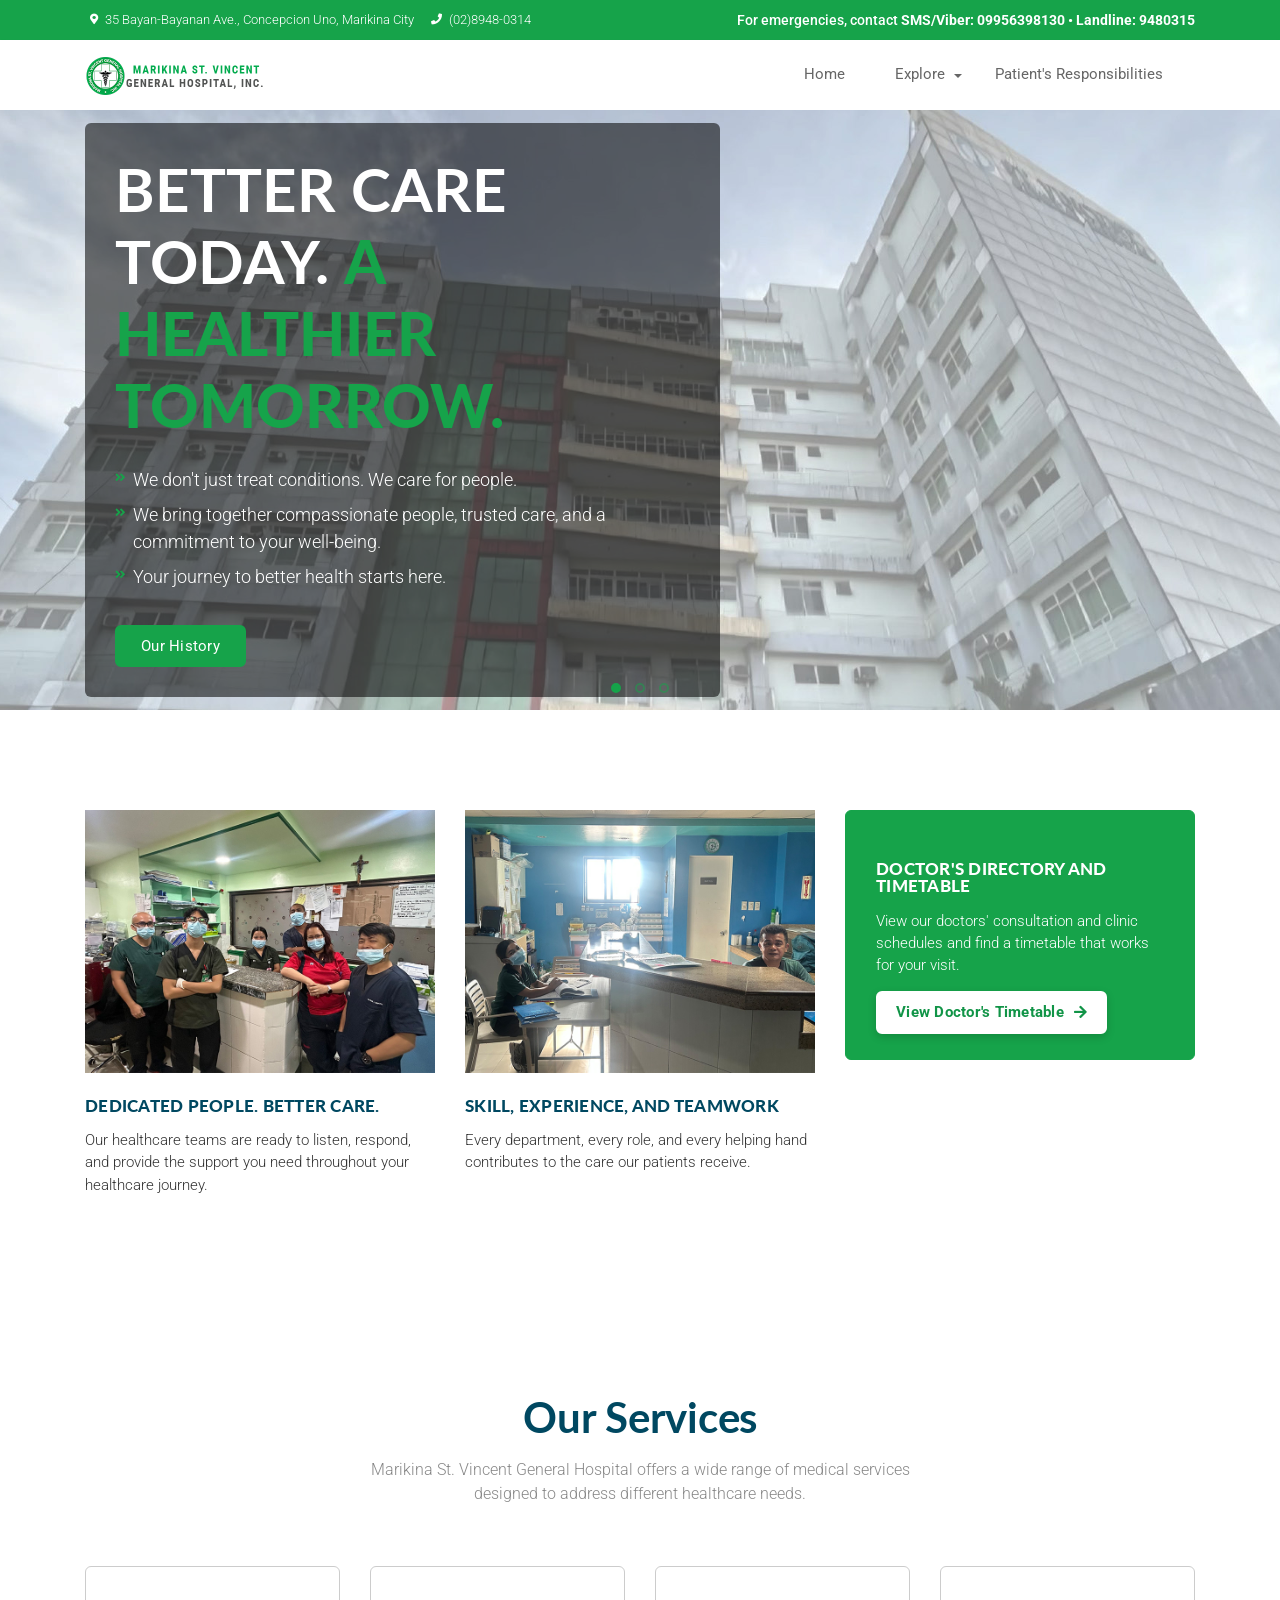
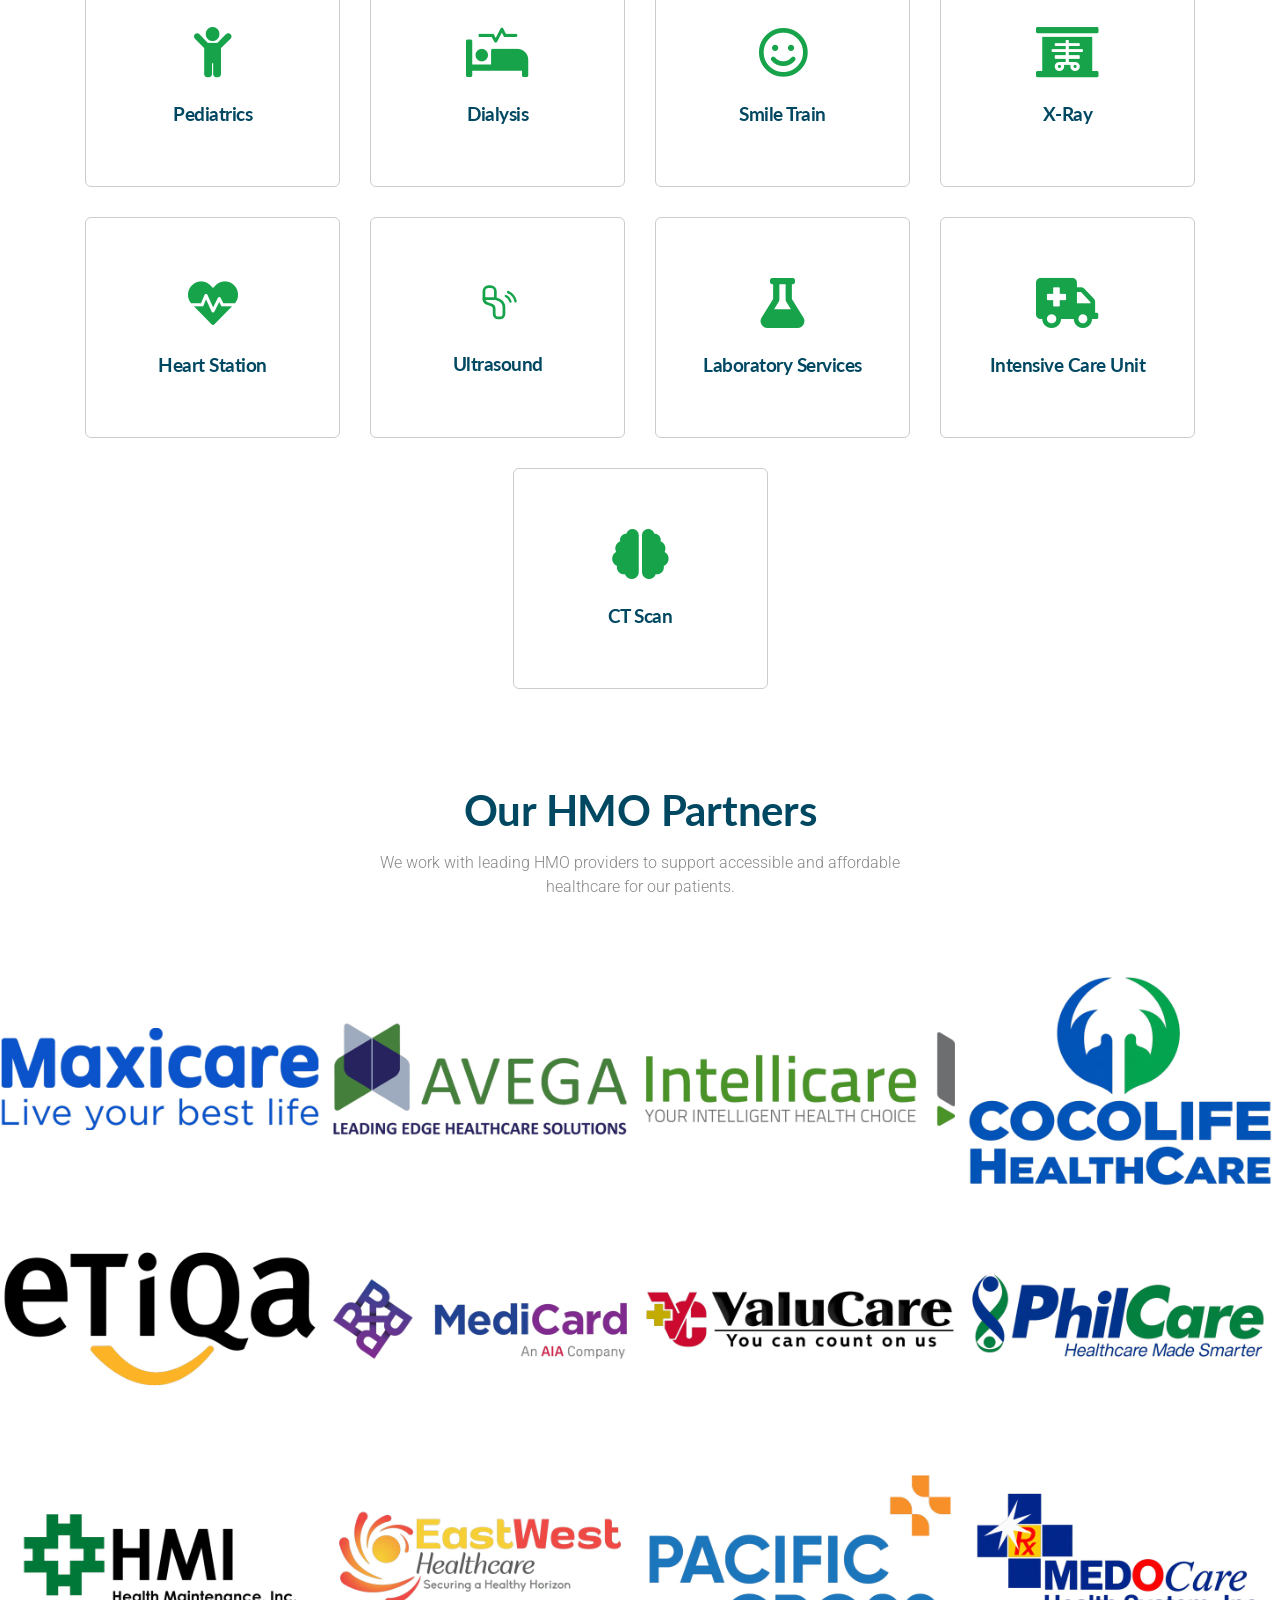
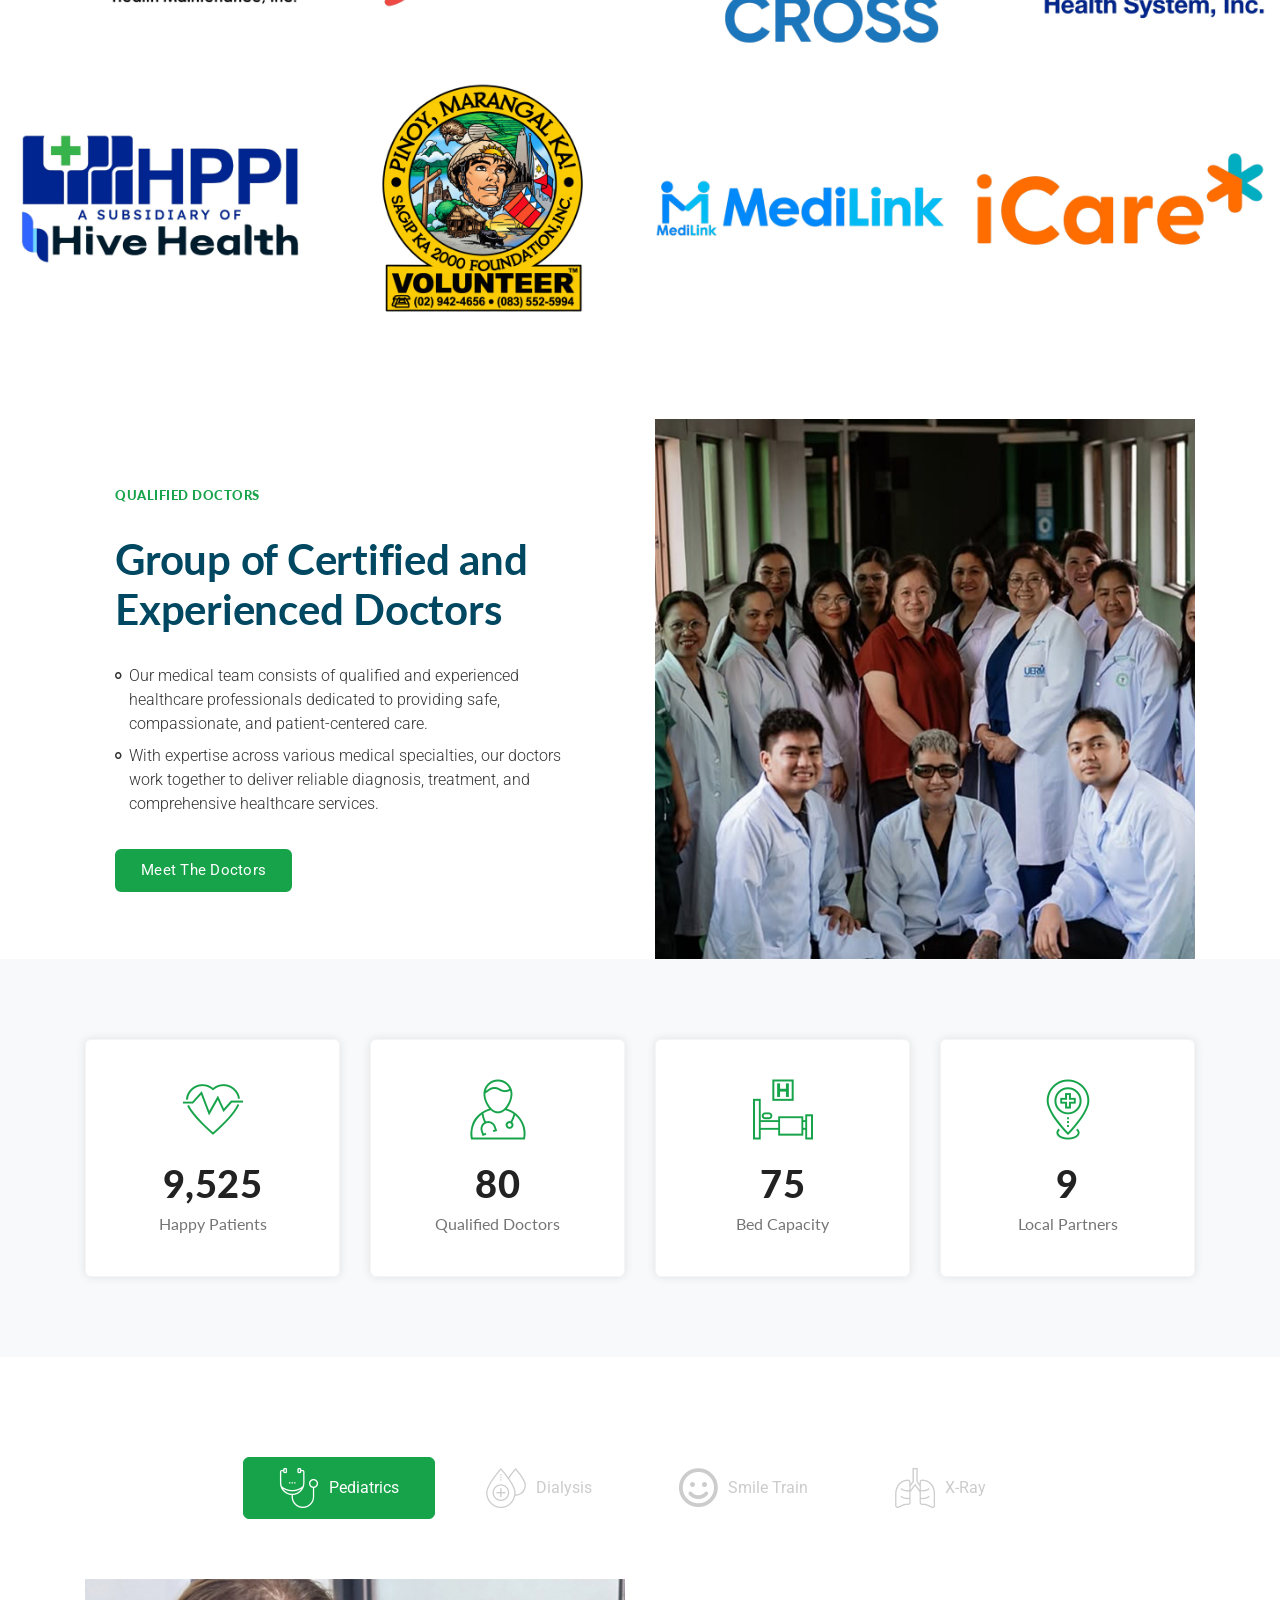
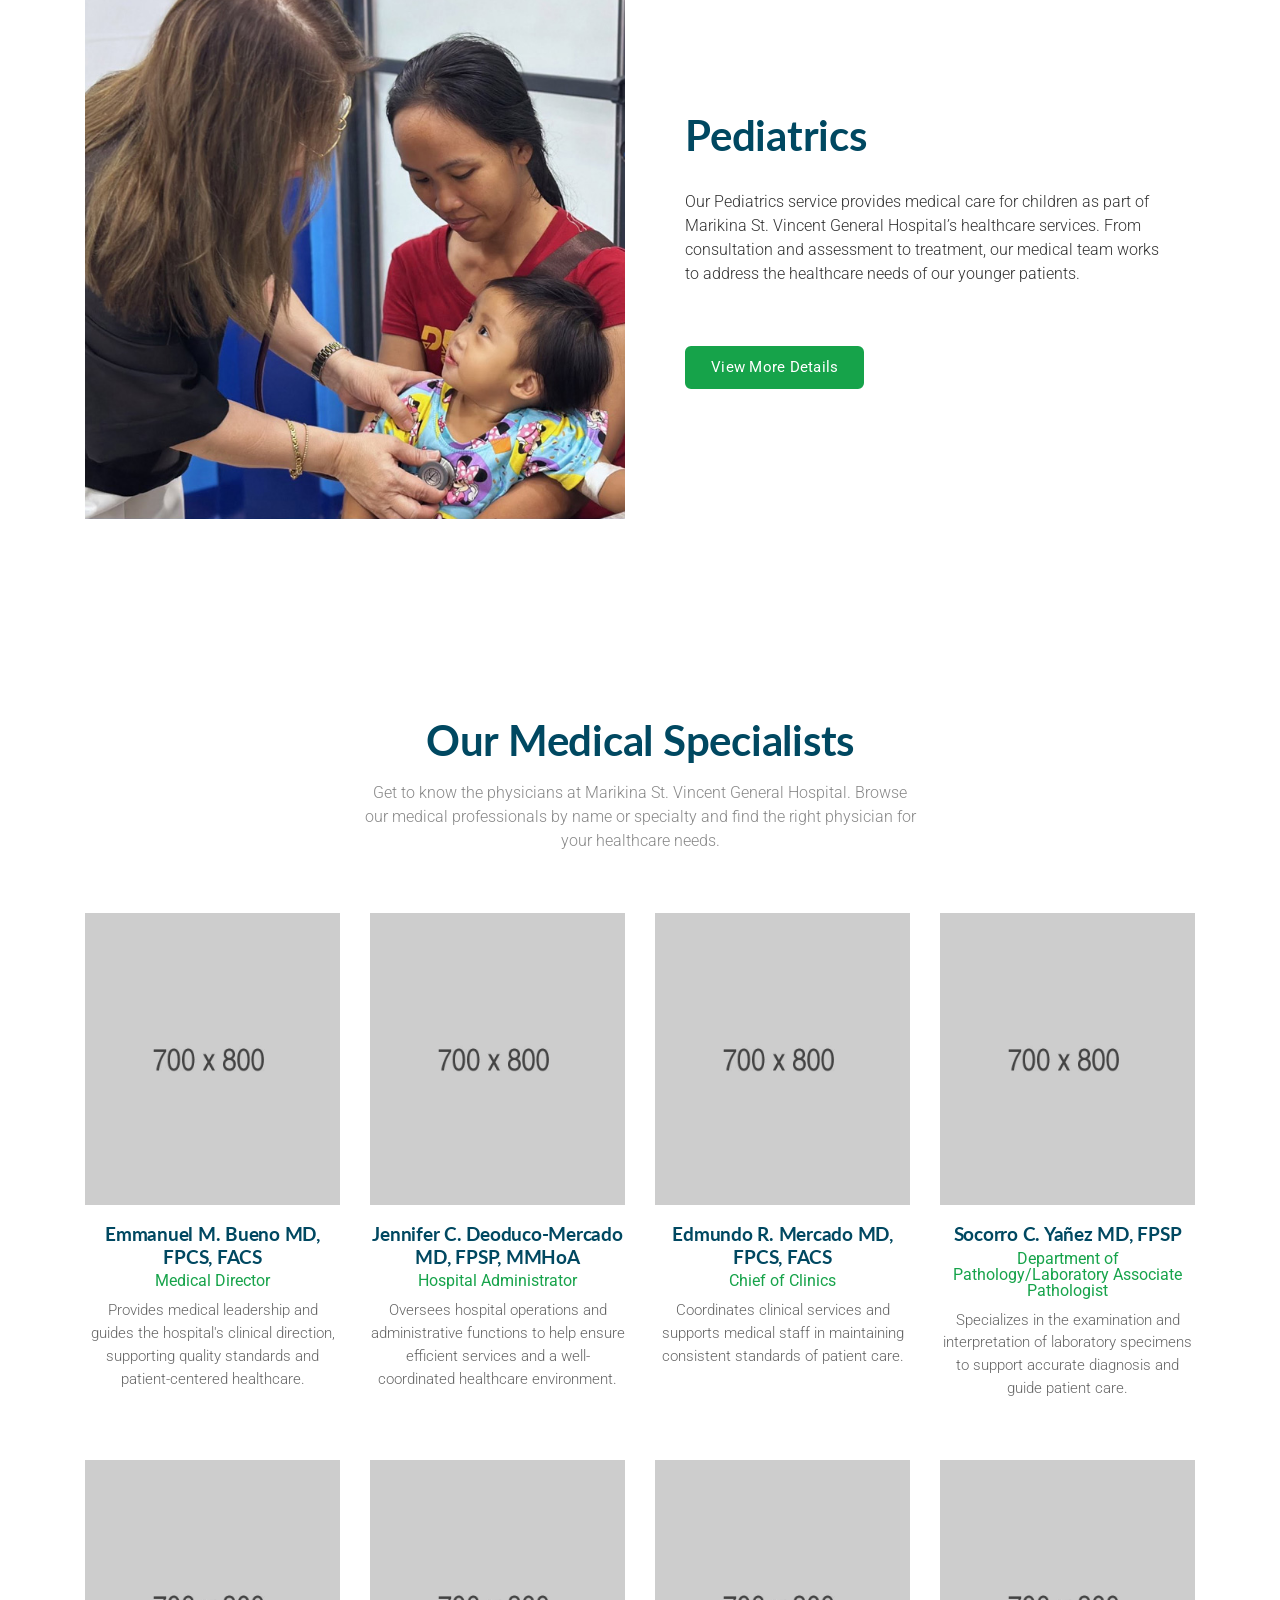
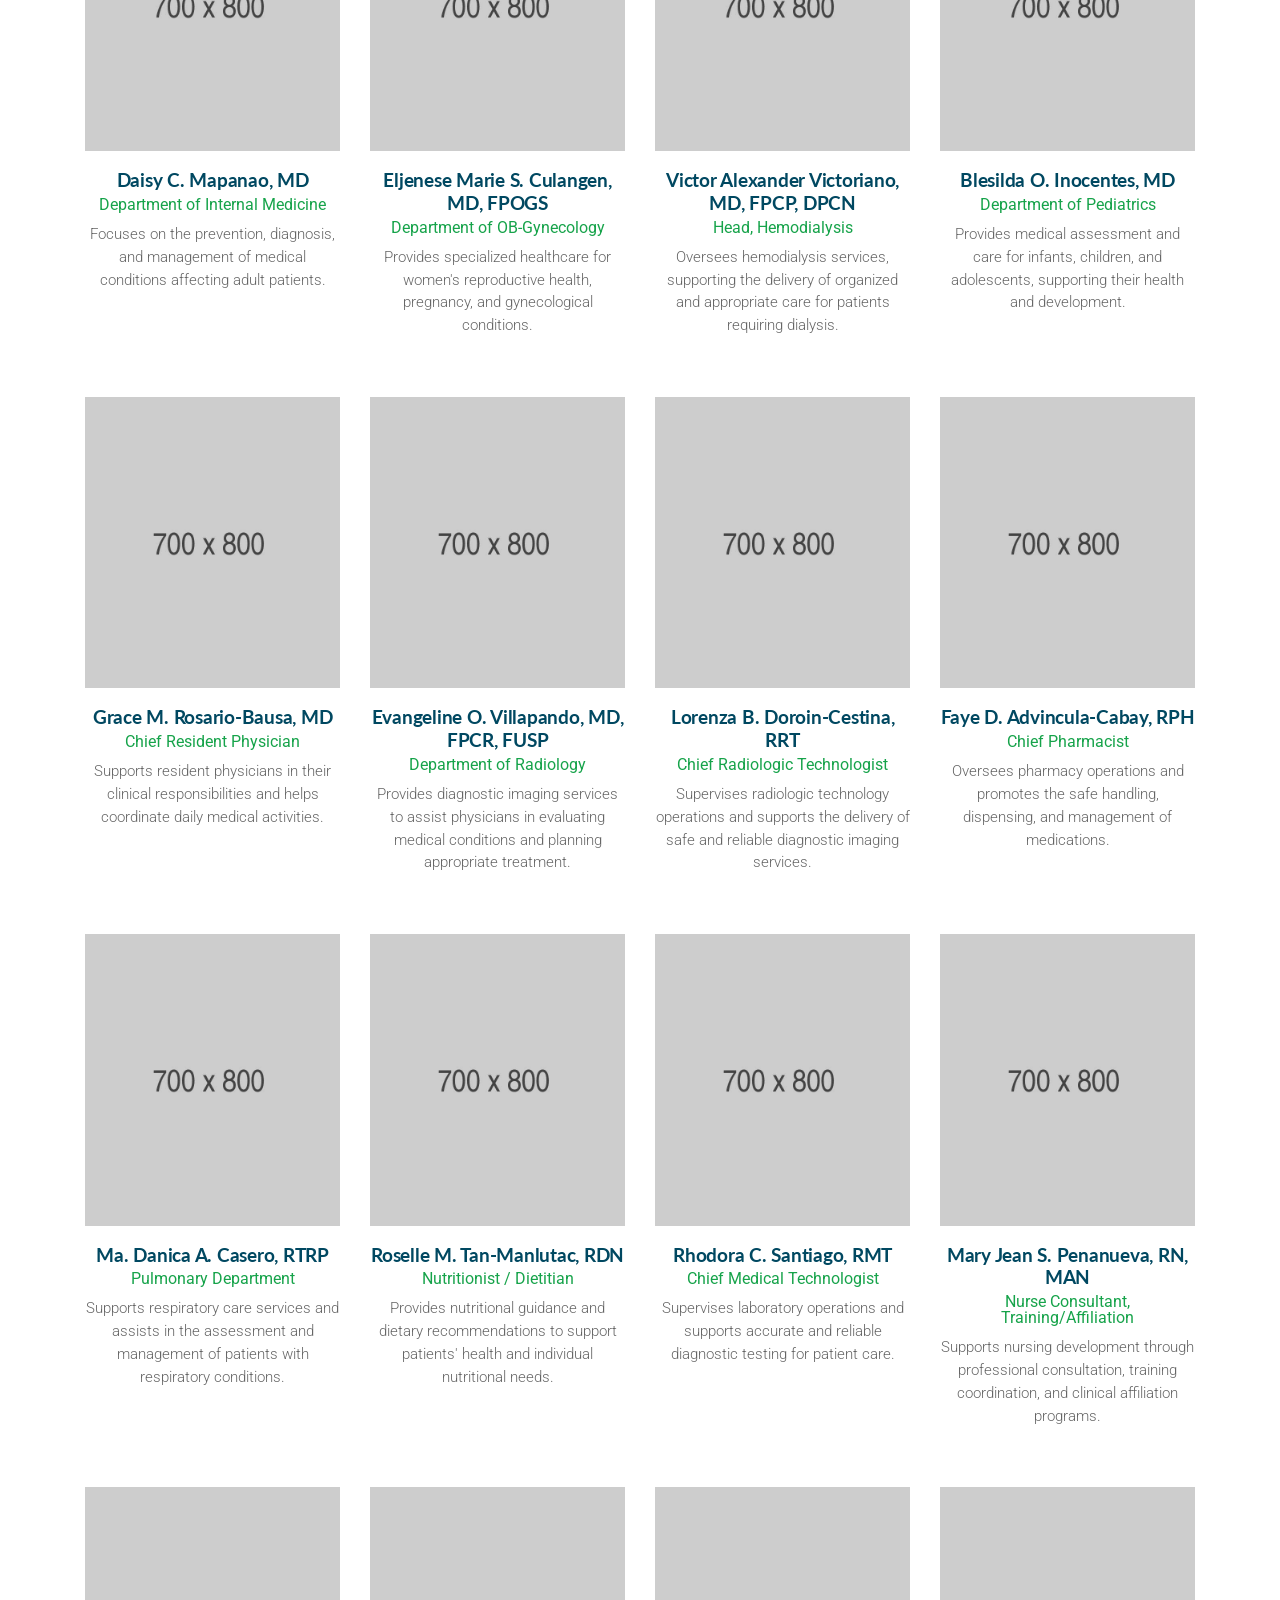
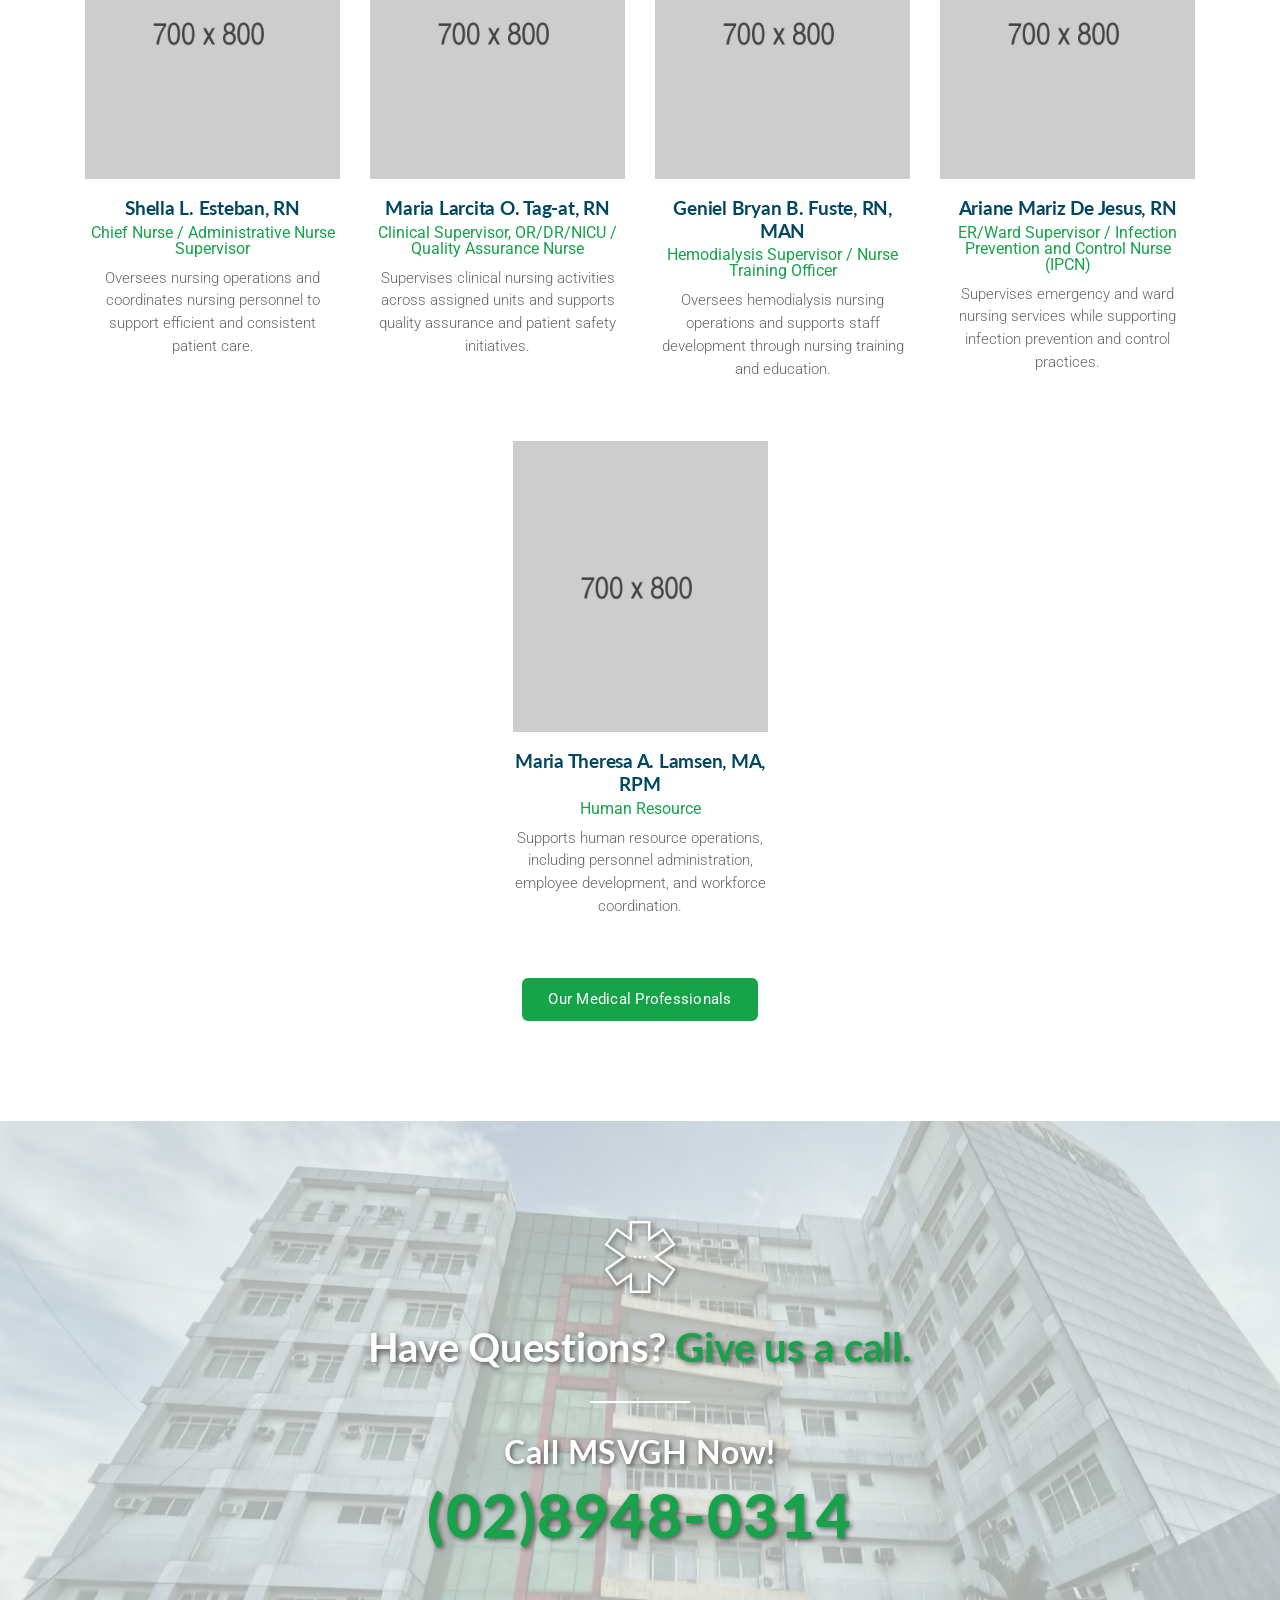
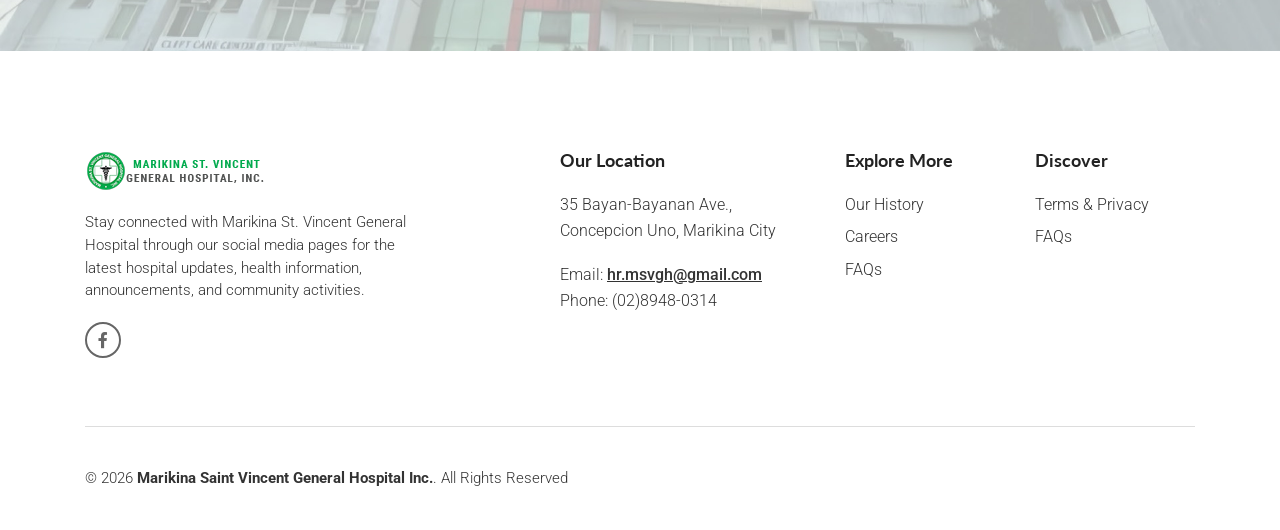
==== commit e8290765: "CODE CHANGES" ====
--- a/index.html
+++ b/index.html
@@ -155,7 +155,7 @@
 			    <div class="wsmobileheader clearfix">
 			    	<a id="wsnavtoggle" class="wsanimated-arrow"><span></span></a>
 			    	<span class="smllogo"><img src="images/logo.png" width="180" height="40" alt="mobile-logo"/></span>
-			    	<a href="tel:123456789" class="callusbtn"><i class="fas fa-phone"></i></a>
+			    	<a href="tel:0289480314" class="callusbtn"><i class="fas fa-phone"></i></a>
 			 	</div>
 
 
--- a/css/responsive.css
+++ b/css/responsive.css
@@ -738,7 +738,7 @@
   #tabs-2 .nav-item { width: 100%; text-align: center; margin: 0 0 5px 0; }
   .nav-pills .nav-link { font-size: 1.05rem; padding: 9px 22px; margin-right: 2px; }
   #tabs-2 .nav-pills .nav-link { font-size: 1.15rem;  padding: 16px 20px; border-right: none; border-bottom: 2px solid transparent;  }
-  #tabs-2 .nav-pills .nav-link.active, #tabs-2 .nav-pills .nav-link.active:hover {border-bottom: 2px solid #00a3c8; border-right: none;}
+  #tabs-2 .nav-pills .nav-link.active, #tabs-2 .nav-pills .nav-link.active:hover {border-bottom: 2px solid #16a34a; border-right: none;}
   .nav-pills .nav-link span { display: none; }
 
   .tab-pane p.mb-30 { margin-bottom: 16px; }
@@ -1231,7 +1231,7 @@
   #tabs-1 .nav-item, #tabs-2 .nav-item { width: 100%; text-align: center; margin: 0 0 5px 0; }
   .nav-pills .nav-link { font-size: 1.15rem; padding: 16px 30px; }
   #tabs-2 .nav-pills .nav-link { font-size: 1.15rem;  padding: 16px 20px; border-right: none; border-bottom: 2px solid transparent;  }
-  #tabs-2 .nav-pills .nav-link.active, #tabs-2 .nav-pills .nav-link.active:hover {border-bottom: 2px solid #00a3c8; border-right: none;}
+  #tabs-2 .nav-pills .nav-link.active, #tabs-2 .nav-pills .nav-link.active:hover {border-bottom: 2px solid #16a34a; border-right: none;}
   .nav-pills .nav-link span { display: none; }
 
   .tab-pane p.mb-30 { margin-bottom: 16px; }
@@ -1717,7 +1717,7 @@
   #tabs-1 .nav-item, #tabs-2 .nav-item { width: 100%; text-align: center; margin: 0 0 5px 0; }
   .nav-pills .nav-link { font-size: 1.15rem; padding: 16px 30px; }
   #tabs-2 .nav-pills .nav-link { font-size: 1.15rem;  padding: 16px 20px; border-right: none; border-bottom: 2px solid transparent;  }
-  #tabs-2 .nav-pills .nav-link.active, #tabs-2 .nav-pills .nav-link.active:hover {border-bottom: 2px solid #00a3c8; border-right: none;}
+  #tabs-2 .nav-pills .nav-link.active, #tabs-2 .nav-pills .nav-link.active:hover {border-bottom: 2px solid #16a34a; border-right: none;}
   .nav-pills .nav-link span { display: none; }
 
   .tab-pane p.mb-30 { margin-bottom: 16px; }
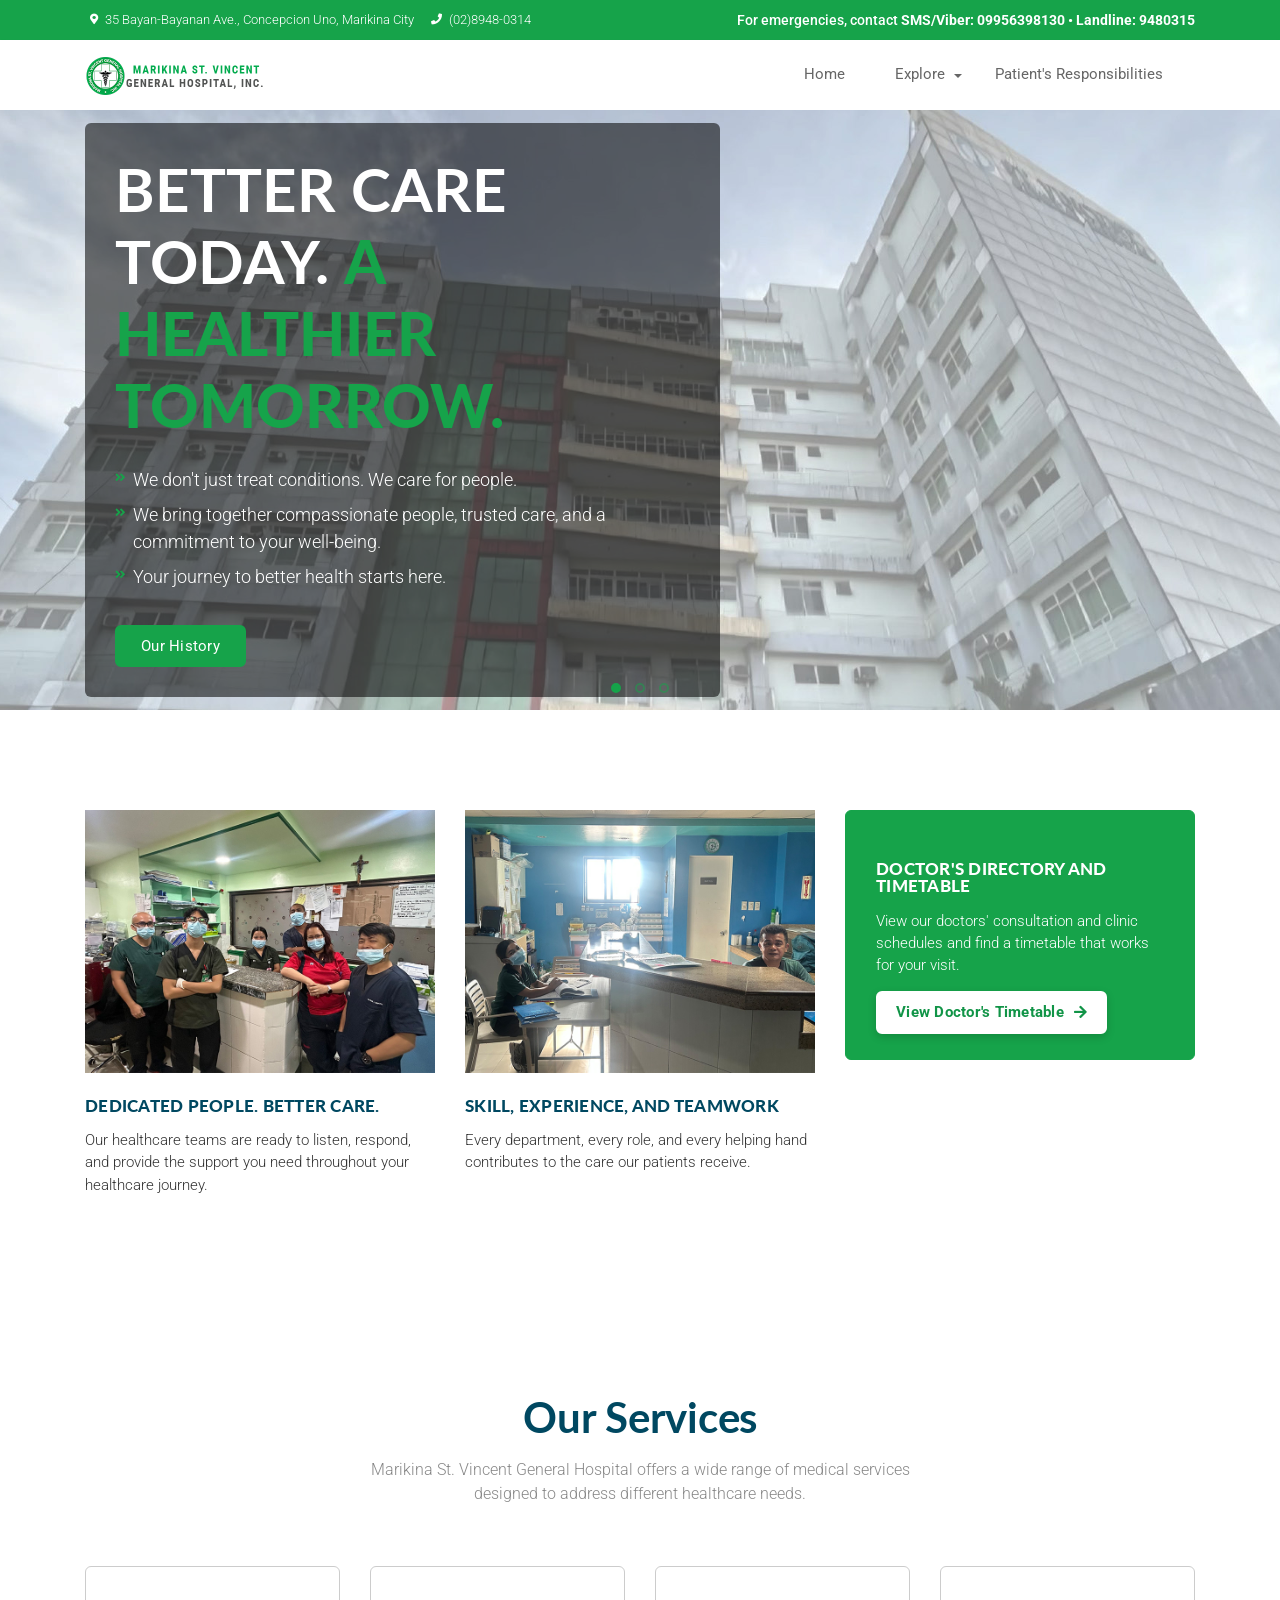
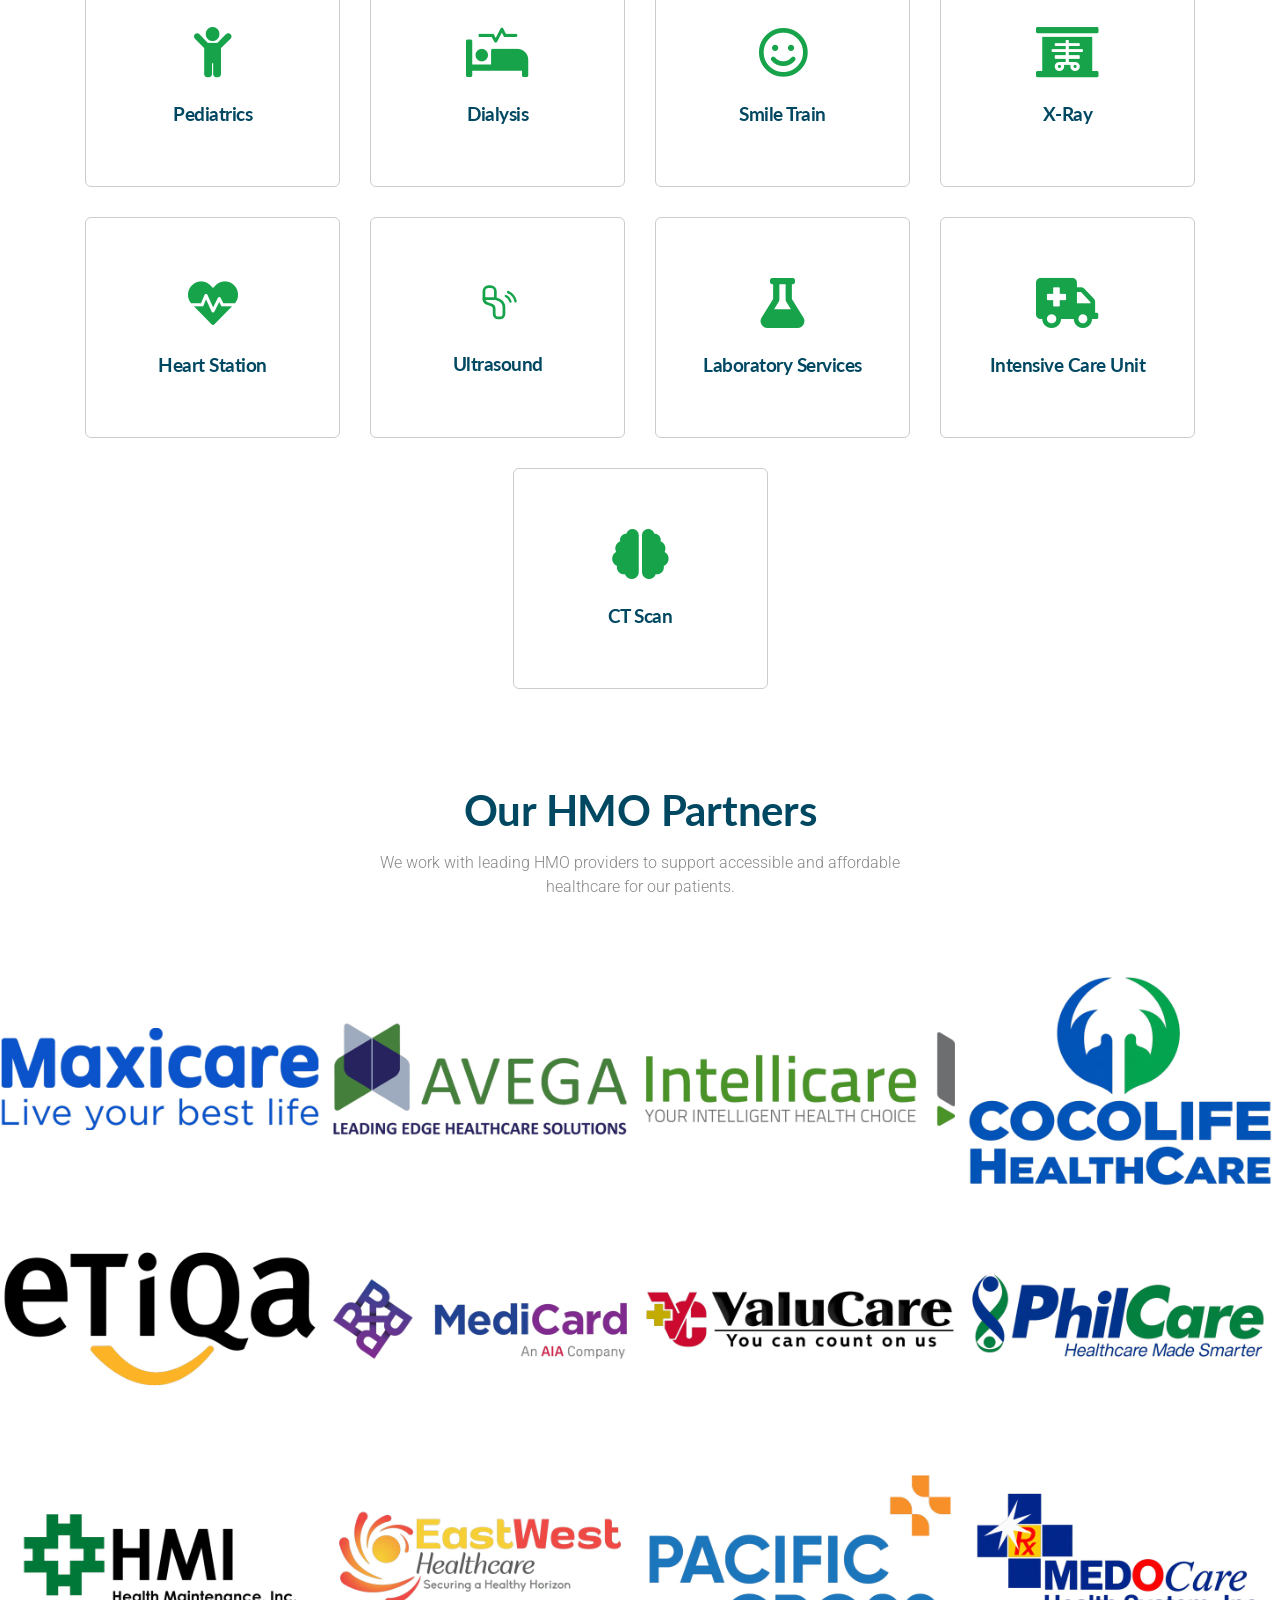
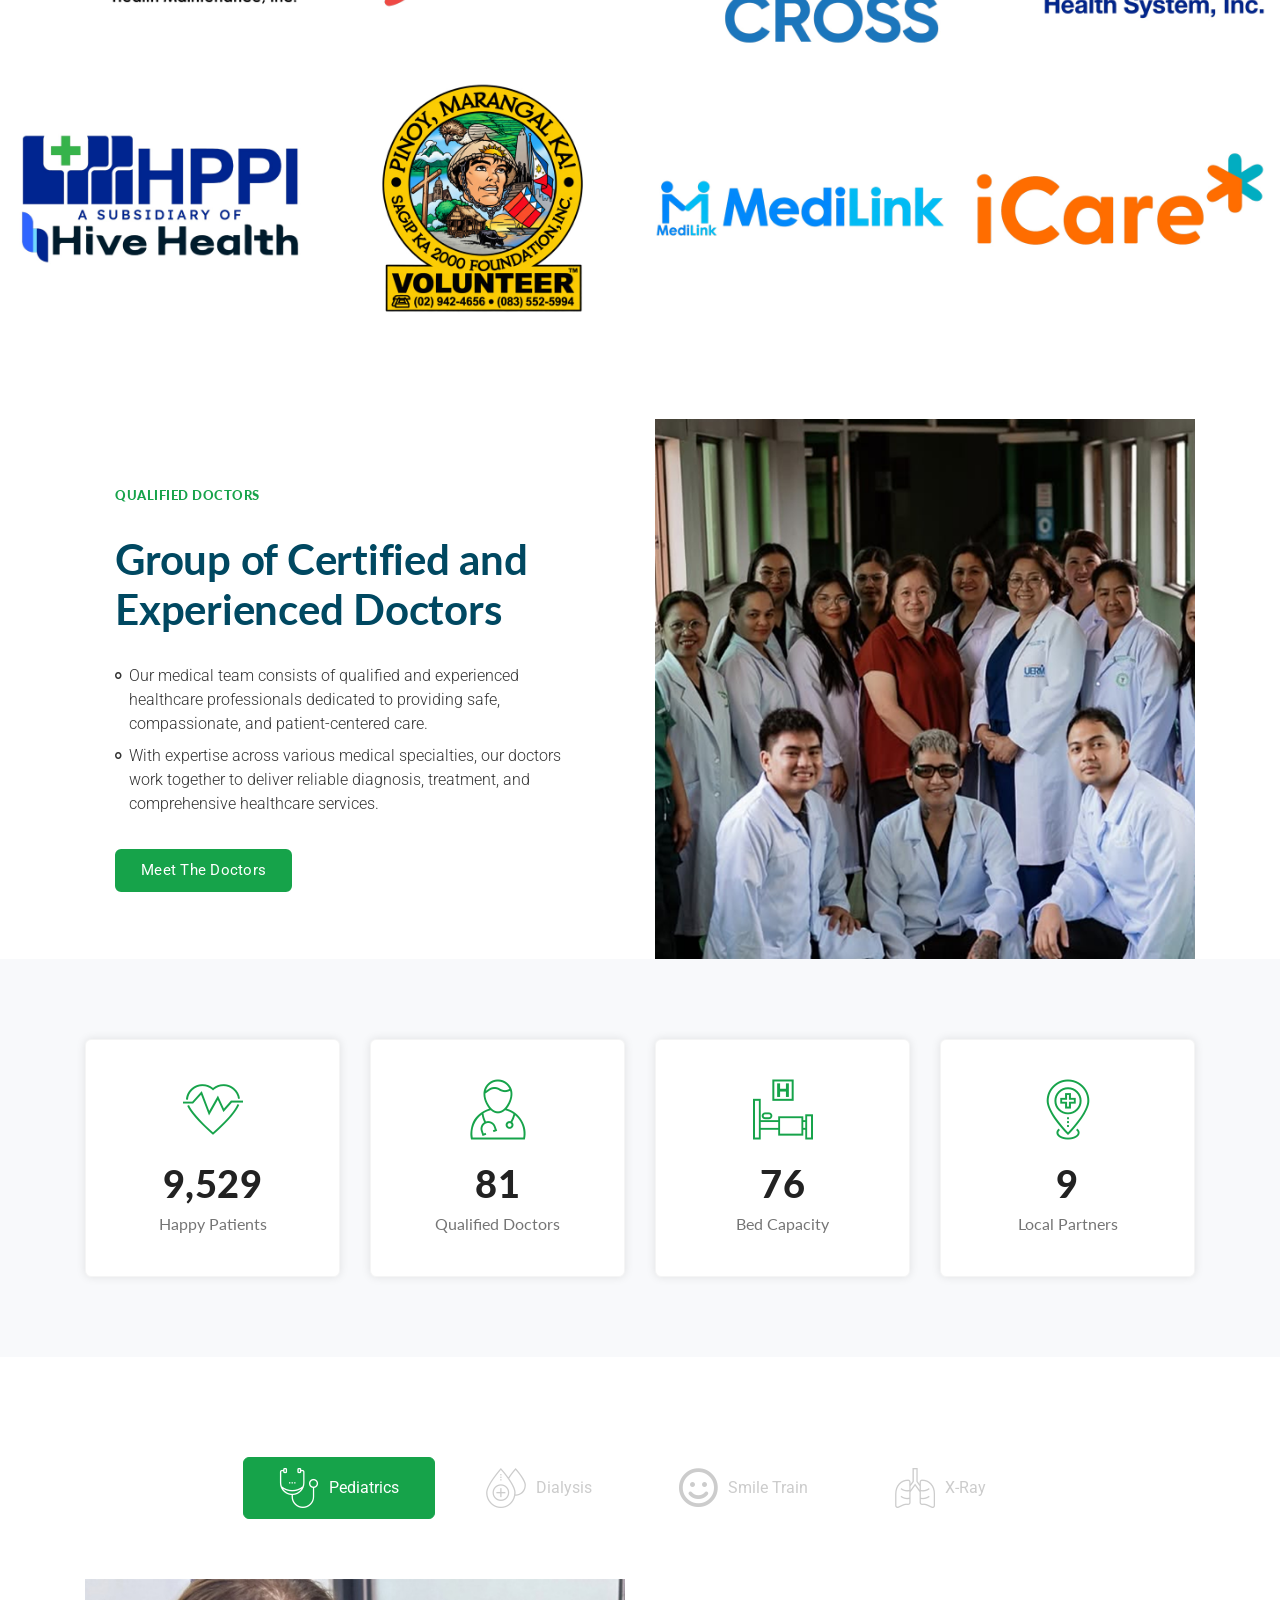
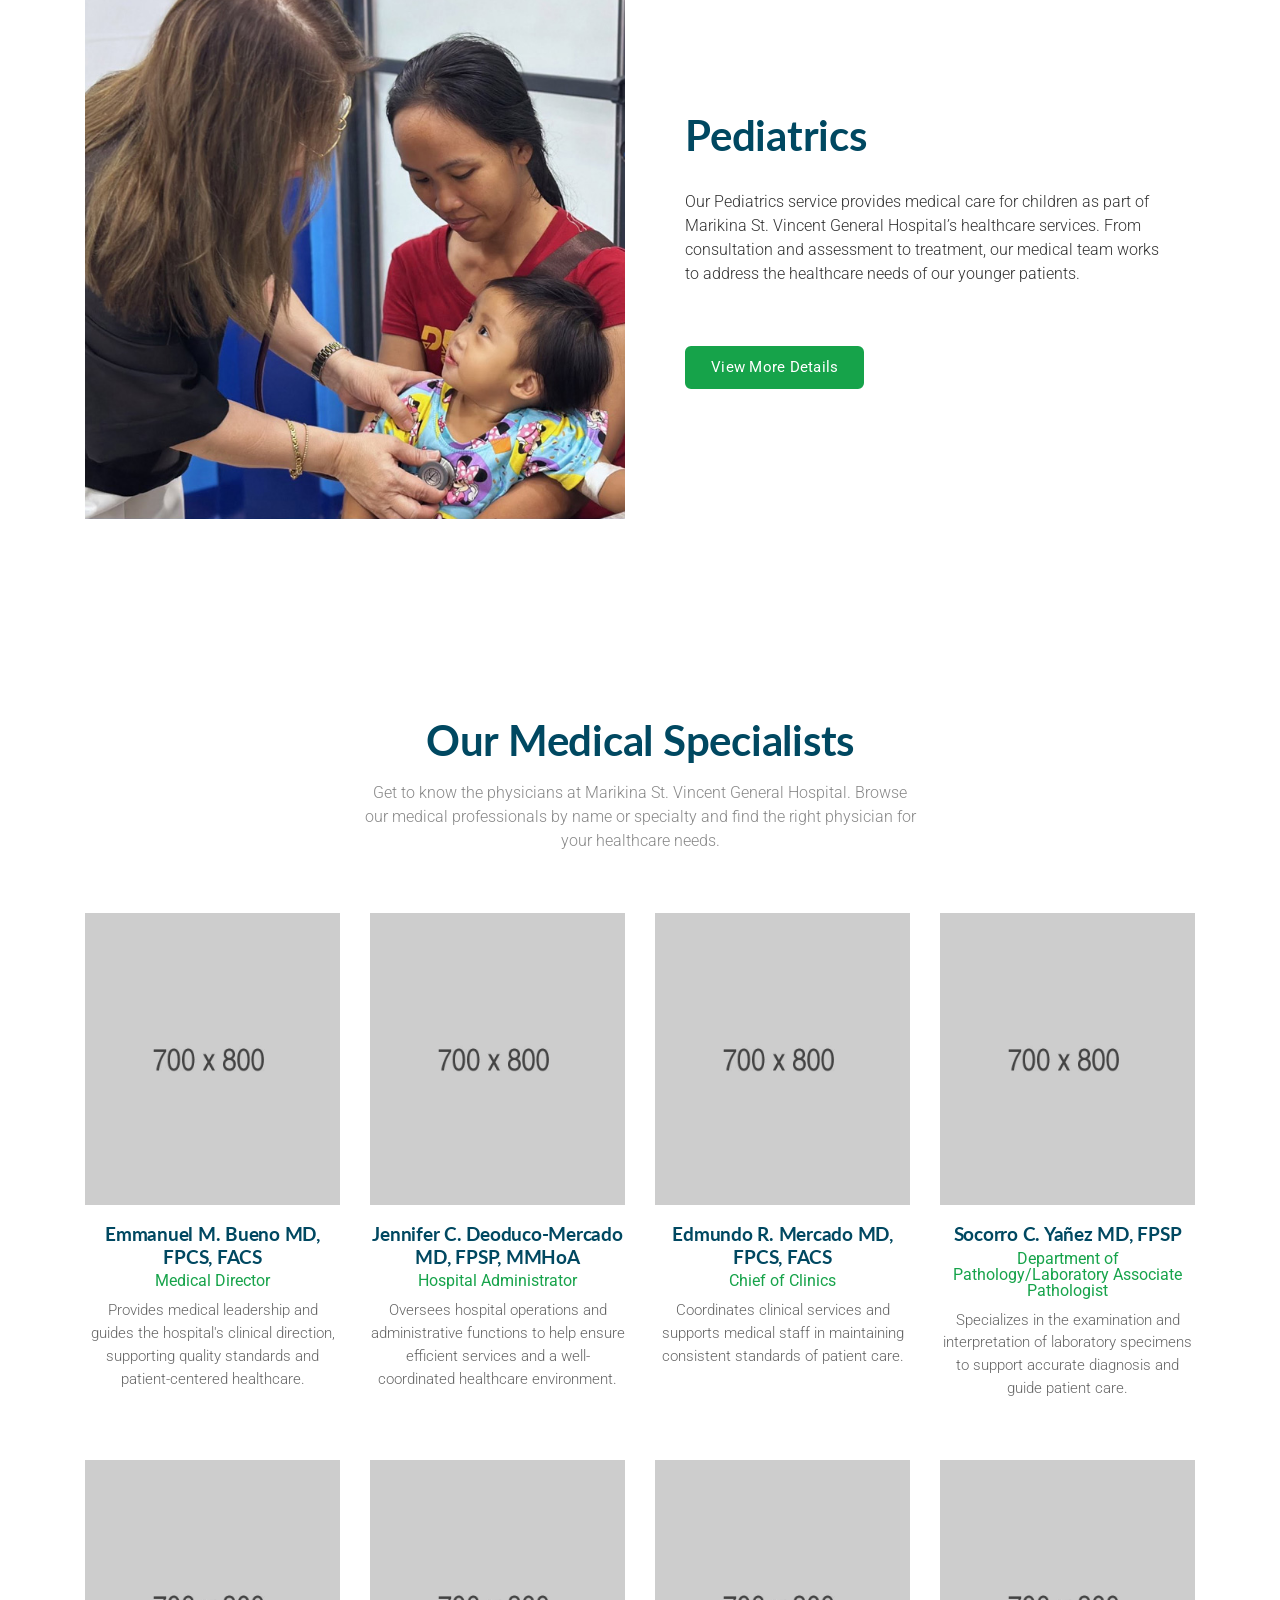
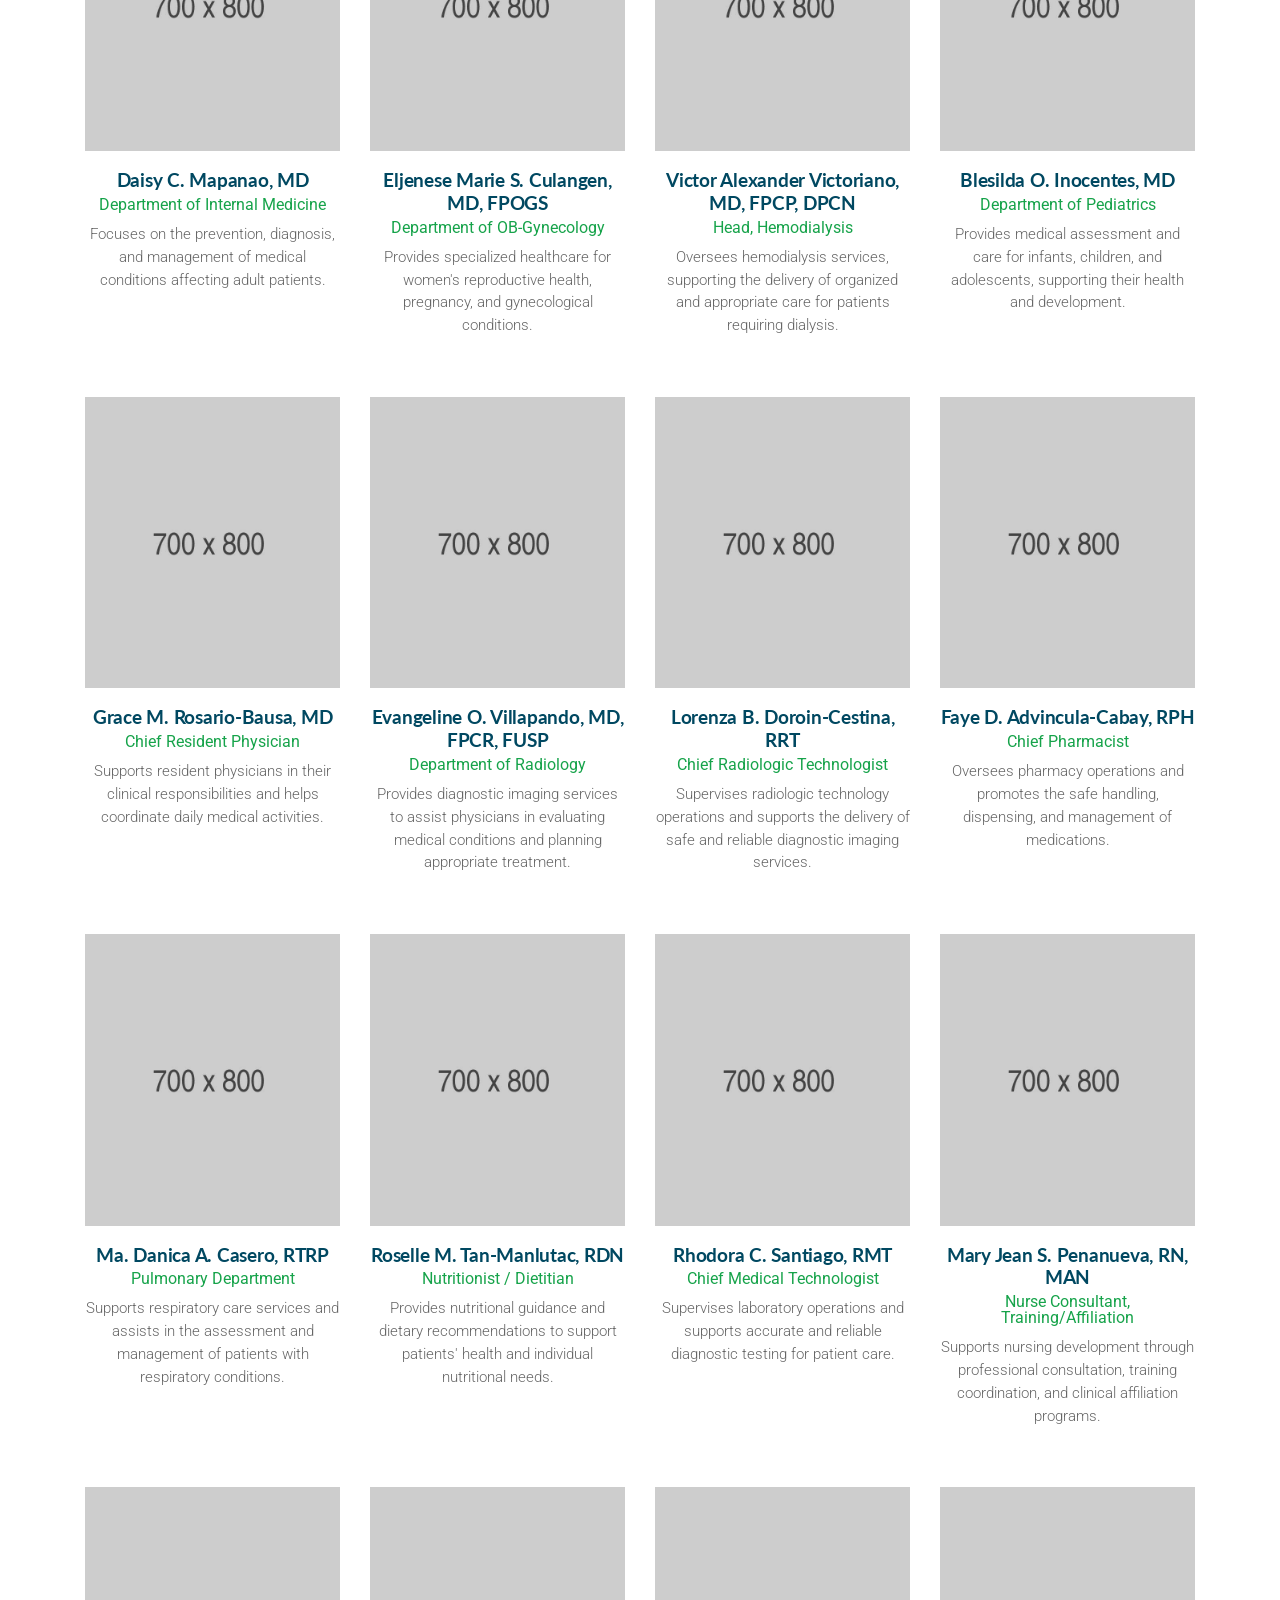
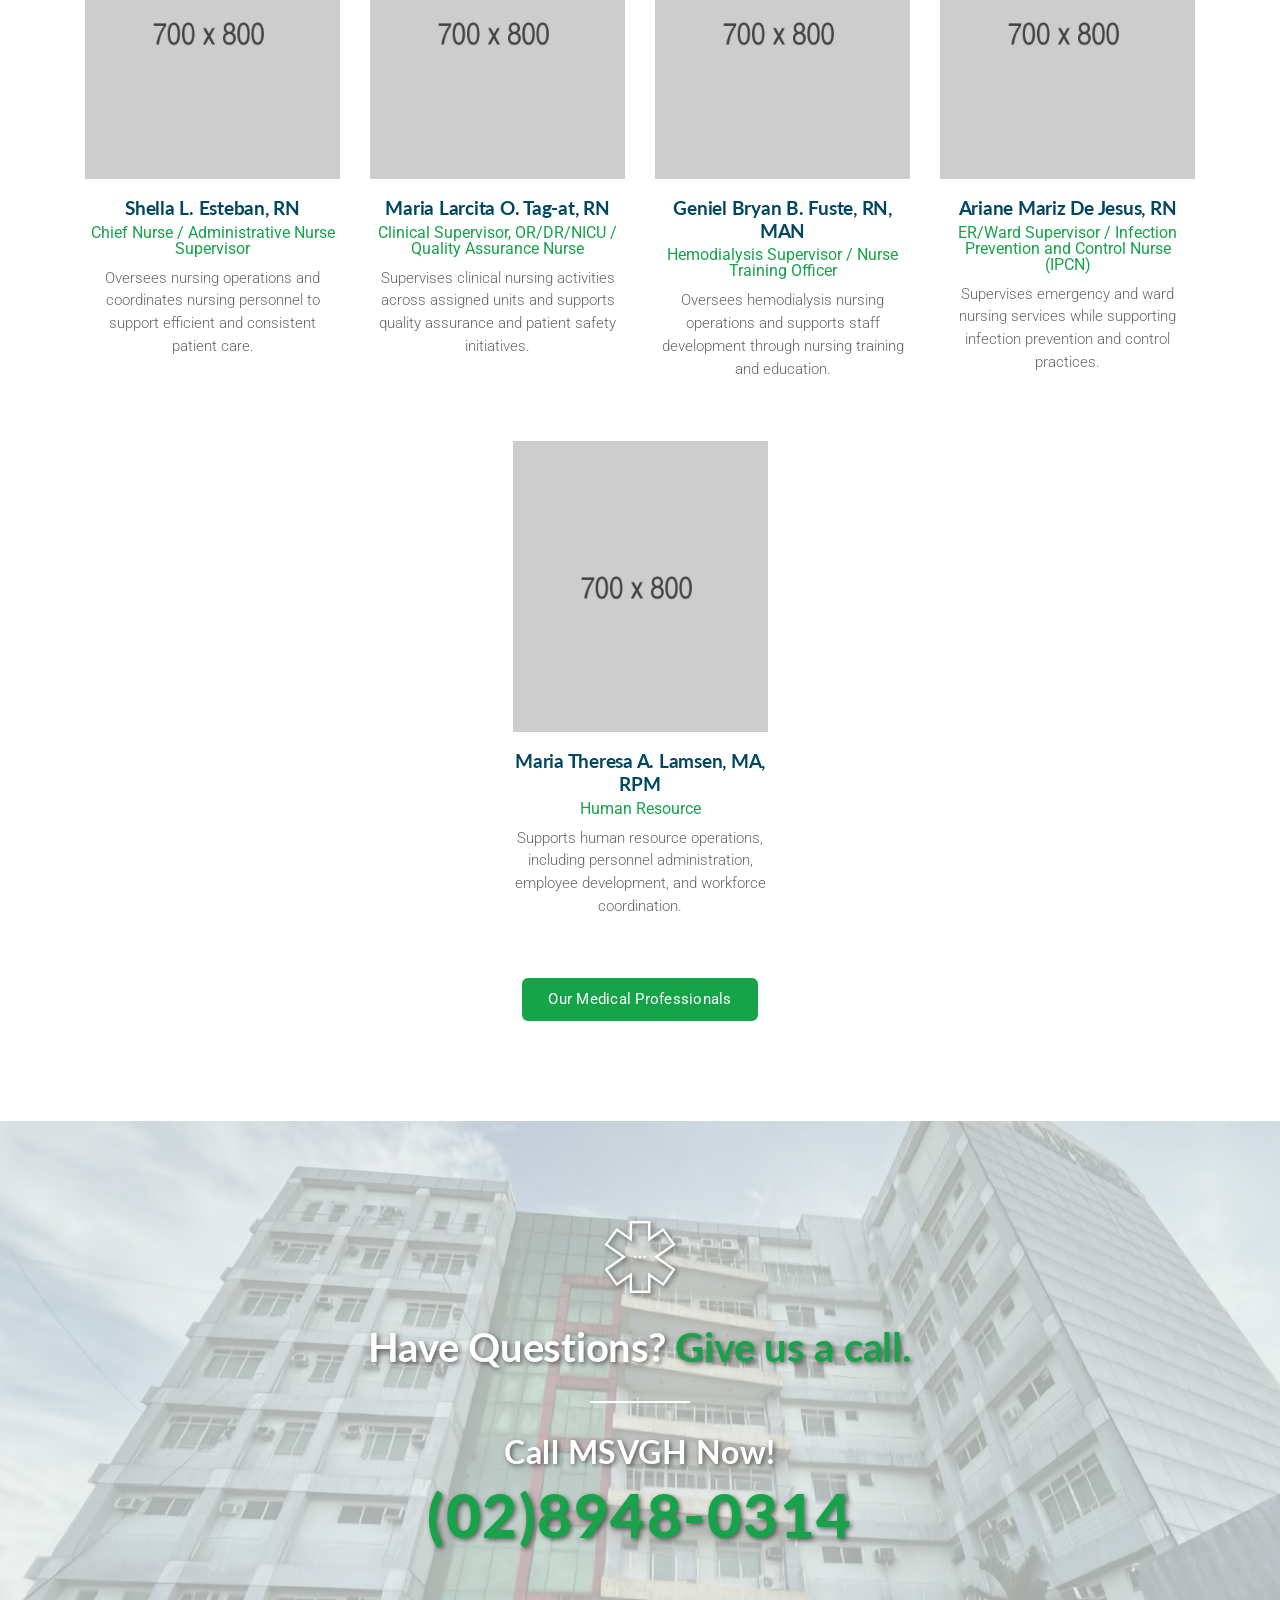
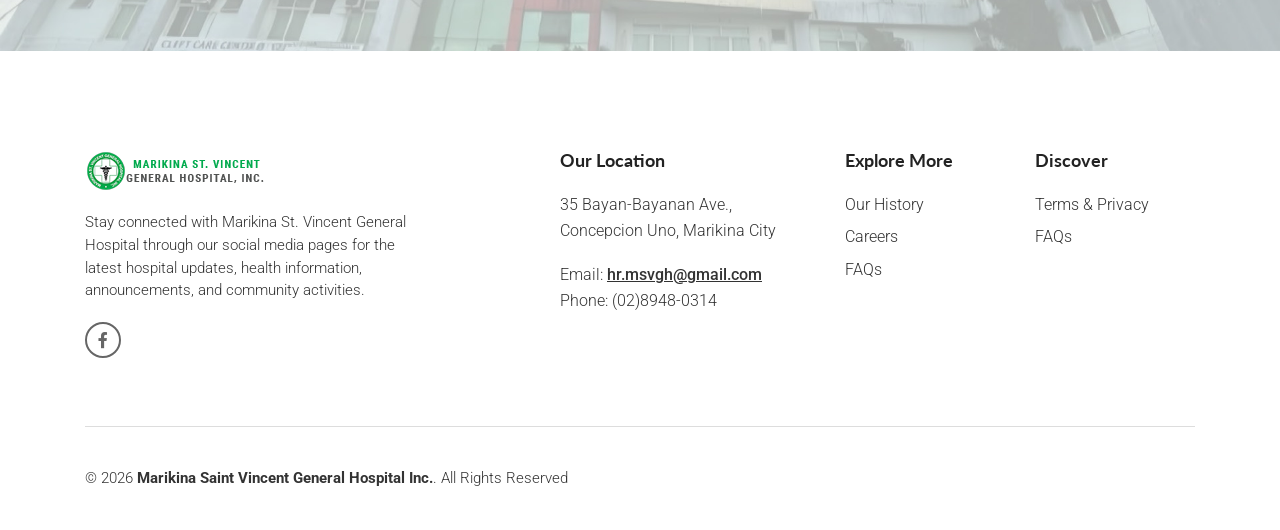
==== commit 4ba9a3d5: "FIXED ICONS" ====
--- a/index.html
+++ b/index.html
@@ -79,7 +79,18 @@
 </style>
 
 	
-<style id="msvgh-smile-train-tab-icon-size">
+
+<style id="msvgh-mobile-hide-service-tab-icons">
+    /* Hide service-tab icons on mobile only. Desktop tabs remain unchanged. */
+    @media screen and (max-width: 767px) {
+        #tabs-1 #pills-tab .nav-link > span,
+        #tabs-1 #pills-tab .nav-link > i {
+            display: none !important;
+        }
+    }
+</style>
+
+	<style id="msvgh-smile-train-tab-icon-size">
 #tab3-list i.far.fa-smile {
     float: left;
     margin-top: -8px;
